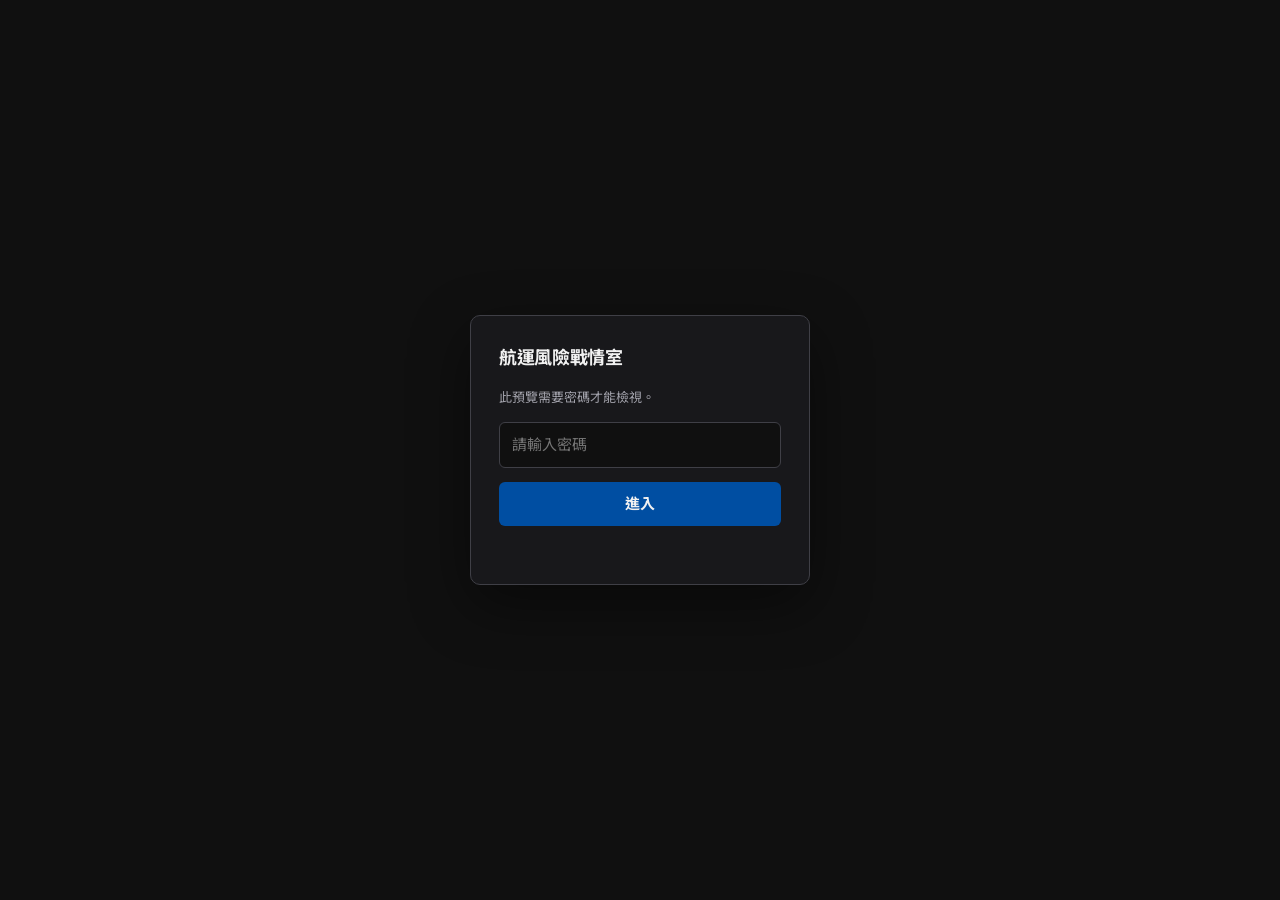
==== index.html @ dcba8f7a "Publish final decision report styling" ====
<!doctype html><html lang="zh-Hant"><head><meta charset="utf-8"><script src="gate.js?v=warroom-20261014"></script><meta name="viewport" content="width=device-width,initial-scale=1"><title>航運風險戰情室</title><link rel="stylesheet" href="style.css?v=ym-ui-20261013"><link rel="stylesheet" href="pages.css?v=ym-ui-20261013"><link rel="stylesheet" href="strategy.css?v=ym-ui-20261013"><link rel="stylesheet" href="assessment.css?v=ym-ui-20261013"><link rel="stylesheet" href="overview-map.css?v=ym-ui-20261013"><link rel="stylesheet" href="ui-theme.css?v=header-alert-20261014"><link rel="stylesheet" href="ai-assistant.css?v=layout-20261013"><link rel="stylesheet" href="intelligence-model.css?v=country-20261015"><link rel="stylesheet" href="risk-radar.css?v=pad-20261015"><link rel="stylesheet" href="route-hub.css?v=fit5-20261015"><link rel="stylesheet" href="globalview-embed.css?v=asof-20261015"><link rel="stylesheet" href="report-layout.css?v=20261016-2"><link rel="stylesheet" href="design-tokens.css?v=ic3-20261015"></head><body>
<header><a class="brand" href="index.html"><img src="assets/logo.png" alt="Yang Ming 陽明海運"></a><div class="product"><span>航運風險戰情室</span></div><nav class="primary-nav" aria-label="主選單"><a href="#overview" data-page="overview">全球態勢</a><a href="#intelligence" data-page="intelligence">風險情報</a><a href="#routes" data-page="routes">航線方案評估</a><a href="#reports" data-page="reports">決策報告</a></nav><div class="header-right"><button id="aiAssistantTrigger" class="ai-trigger" aria-haspopup="dialog" aria-controls="aiAssistant" aria-expanded="false"><svg viewBox="0 0 24 24" fill="none" stroke="currentColor" stroke-width="1.6" aria-hidden="true"><path d="m12 3 2.5 6.5L21 12l-6.5 2.5L12 21l-2.5-6.5L3 12l6.5-2.5Z"/></svg>AI 助手</button><div class="header-user"><button type="button" class="header-avatar" id="userMenuTrigger" aria-haspopup="menu" aria-expanded="false" aria-controls="userMenu" title="YM">YM</button><div id="userMenu" class="user-menu" role="menu" hidden><div class="user-menu-head"><strong>YM</strong><span>test@yangming.com</span></div><button type="button" role="menuitem" id="logoutBtn"><svg viewBox="0 0 24 24" fill="none" stroke="currentColor" stroke-width="1.8" stroke-linecap="round" stroke-linejoin="round" aria-hidden="true"><path d="M9 21H5a2 2 0 0 1-2-2V5a2 2 0 0 1 2-2h4"/><path d="m16 17 5-5-5-5"/><path d="M21 12H9"/></svg>登出</button></div></div></div></header><div id="topicNavSlot" hidden></div>
<main class="workspace"><div class="gv-embed"><iframe id="gvFrame" title="全球態勢" allow="fullscreen"></iframe></div><script>/* 全球態勢（GlobalView）：未登入時登入頁直接在嵌入畫面裡顯示（不換頁），登入後接著播開場（地球→地圖→版面展開）；其間蓋滿整頁、頁首先藏起來，收到 expand 才落下 */(function(){var f=document.getElementById('gvFrame'),auth=false;try{auth=sessionStorage.getItem('gv-auth')==='1'}catch(e){}var motionOff=matchMedia('(prefers-reduced-motion: reduce)').matches;if(!auth)document.body.classList.add('gv-intro');f.src='globalview/index.html?embed=1&v=20261015b'+(auth?'':'&login=1');addEventListener('message',function(e){if(e.origin!==location.origin||!e.data||e.data.type!=='gv-intro')return;if(e.data.stage==='start'&&!motionOff)document.body.classList.add('gv-intro');if(e.data.stage==='expand')document.body.classList.remove('gv-intro')});addEventListener('message',function(e){if(e.origin!==location.origin||!e.data||e.data.type!=='gv-nav')return;if(typeof navigatePage==='function')navigatePage(e.data.page)})})()</script><section class="map-column"><div class="map-top"><div><h1>全球航線</h1></div><div class="map-actions"><button id="labelsToggle" aria-pressed="true">國界地名</button><button id="networkToggle" aria-pressed="true">航線圖層</button><button id="reset">↻ 重設</button></div></div><div class="globe-wrap"><canvas id="globe" aria-label="全球航線地圖；拖曳平移、滾輪縮放，也可使用下方航線按鈕選取"></canvas><div class="earth-controls"><button id="north" aria-label="顯示完整地圖"><svg viewBox="0 0 24 24" aria-hidden="true" fill="none" stroke="currentColor" stroke-width="1.75" stroke-linecap="round" stroke-linejoin="round"><circle cx="12" cy="12" r="7"/><path d="M12 2v4m0 12v4M2 12h4m12 0h4"/></svg></button><button id="zoomIn" aria-label="放大地圖"><svg viewBox="0 0 24 24" aria-hidden="true" fill="none" stroke="currentColor" stroke-width="1.75" stroke-linecap="round" stroke-linejoin="round"><path d="M12 5v14M5 12h14"/></svg></button><button id="zoomOut" aria-label="縮小地圖"><svg viewBox="0 0 24 24" aria-hidden="true" fill="none" stroke="currentColor" stroke-width="1.75" stroke-linecap="round" stroke-linejoin="round"><path d="M5 12h14"/></svg></button></div><div class="earth-credit">Natural Earth<span></span></div><div class="map-legend"><span><i class="red-dot"></i>風險節點</span><span><i class="cyan-dot"></i>掛靠港</span><span class="route-key">━ 原航線　┄ 備援航線</span><span>船舶動態</span></div></div></section>
<aside class="right-column"><div class="panel-tabs"><span id="panelTitle">需關注事項</span><button id="panelCollapse" aria-label="展開或收合資訊面板">⌄</button></div><div class="panel-scroll"><section id="eventsPanel"><section class="overview-digest" aria-label="本期戰略摘要"><div class="overview-digest-head"><div><small>本期戰略摘要</small><strong>航道、成本與配置</strong></div><span id="overviewSummaryCount"></span></div><ul class="overview-summary-list"><li><a href="#safety"><strong>航道備援</strong><p>荷莫茲與紅海風險優先評估；比較替代掛靠、繞行與交付安排。</p></a></li><li><a href="#fuel"><strong>燃油成本</strong><p>油價需搭配 OVX 與裂解價差；備援方案一併比較航程與燃油支出。</p></a></li><li><a href="#intelligence"><strong>貨流與市場配置</strong><p>核對美線提前出貨訊號，並結合港口、內陸與國家評級安排運力。</p></a></li></ul><a href="#intelligence">查看情報總覽 </a></section><div class="feed-filters"><button class="active" data-filter="全部">全部</button><button data-filter="航道安全">航道</button><button data-filter="燃油成本">燃油</button><button data-filter="政策與關稅">政策</button><button data-filter="港口與內陸">港口</button><button data-filter="國家風險">國家</button></div><div id="eventList"></div></section><section id="routePanel" hidden><button id="backToIssues" class="back-button">← 返回關注事項</button><div class="issue-context"><span id="issueType">航道安全</span><h2 id="issueTitle">紅海航道通行受影響</h2><p id="issueImpact">需評估亞洲—北歐航線的備援配置。</p></div><div class="route-detail"><div class="detail-heading"><div><h2 id="routeTitle">亞洲 — 北歐 <span>經蘇伊士</span></h2></div><span id="routeBadge" class="badge red">高風險</span></div><div class="detail-metrics"><div><small>主要風險節點</small><strong id="routeNode">曼德海峽</strong></div><div><small>判讀狀態</small><strong id="routeRisk" class="coral">高</strong></div><div><small>可比較方案</small><strong id="routeAlt">繞行好望角</strong></div></div><p id="routeNote">航道風險升高，建議比較蘇伊士與好望角方案的航程及成本。</p></div><section class="route-chart chart-card"><div class="chart-heading"><h2 id="trendTitle">航道通行趨勢</h2></div><div id="trendData"><div class="chart-value"><strong id="trendValue">72</strong><span>指數 · 期初＝100</span><small id="trendDelta"></small></div><div id="trafficChart"></div></div><p id="trendUnavailable" hidden>綜合事件與航線資訊。</p><p class="chart-footnote" id="chartExplanation">指數，基準期＝100。</p></section><section class="evidence-summary"><h3>判讀依據</h3><p id="evidenceText"></p></section><div class="route-action"><h3>下一步</h3><button id="compare">比較備援方案 <span>→</span></button><button id="reportSelected" class="secondary-action">建立此航線報告 ↗</button></div></section></div></aside>
<section class="monitor"><div class="monitor-top"><h2>關注航線</h2><span>選擇航線查看風險</span></div><div class="route-strip"><div id="routeCards"></div></div></section><footer><button id="replayToggle" aria-expanded="false" aria-controls="replayControls">◷ 情境回放</button><div id="replayControls" hidden><button id="play" class="play">▶</button><div class="time-title"><strong>情境回放</strong><span id="dateBottom">2026.10.08</span></div><div class="timeline"><input id="time" aria-label="情境時間" type="range" min="0" max="4" value="4"><div><span>06 月</span><span>07 月</span><span>08 月</span><span>09 月</span><span>現在</span></div></div><button id="now">回到現在 ↗</button><p></p></div><span class="replay-hint">回顧風險變化</span></footer></main><section id="pageContent" class="page-content" hidden aria-label="主要頁面"></section><dialog id="comparison"><button class="close" aria-label="關閉">×</button><span class="eyebrow">情境比較</span><h2>航線方案比較</h2><p></p><div id="comparisonContent"></div><button class="outline" id="report2">↗ 建立報告連結</button></dialog><div id="toast" role="status"></div><script src="assets/countries.js?v=ym-ui-20261013"></script><script src="map-motion.js?v=ym-motion-20261013"></script><script src="app.js?v=header-alert-20261014"></script><script src="pages.js?v=warroom-20261014"></script><script src="strategy.js?v=spark2-20261015"></script><script src="risk-shared.js?v=views-20261015"></script><script src="risk-registry.js?v=shared-20261015"></script><script src="intelligence-model.js?v=nokey-20261015"></script><script src="safety-evidence.js?v=country-20261015"></script><script src="assessment.js?v=ym-blue-20261013"></script><script src="route-network.js?v=fit-20261015"></script><script src="route-compare.js?v=nocrumb-20261015"></script><script src="route-hub.js?v=views-20261015"></script><script src="report-codec.js?v=ym-ui-20261013"></script><script src="report-links.js?v=ym-links-20261013"></script><script src="ai-assistant.js?v=motion-20261013"></script><script src="risk-radar.js?v=asof-20261015"></script><script src="shell-layout.js?v=maritime-20261014"></script><script src="report-fonts.js?v=20261015"></script><script src="report-layout.js?v=20261019-2"></script><script src="chart-hover.js?v=hover-20261014"></script><script src="user-menu.js?v=logout-20261014"></script><script src="design-apply.js?v=ds2-20261015"></script><script src="topic-icons.js?v=sigcat-20261015"></script><script src="radar-focus.js?v=unrot-20261015"></script><script src="signals.js?v=kind-20261015"></script><script src="topic-signals.js?v=feed2-20261015"></script><link rel="stylesheet" href="report-local.css?v=20261019-2"><script src="report-local.js?v=20261019-2"></script></body></html>
---- style.css ----
500;600;700;800&display=swap');
:root{--bg:#101012;--panel:#101012;--line:#27272a;--text:#e4eef3;--muted:#a1a1aa;--cyan:#d4d4d8;--red:#ff7776;--amber:#e5b575}*{box-sizing:border-box}body{margin:0;background:radial-gradient(ellipse at 48% 36%,#18181b77,transparent 48%),var(--bg);color:var(--text);font-family:'Noto Sans TC',sans-serif;font-size:13px}button,a,input{-webkit-tap-highlight-color:transparent}button{font:inherit;cursor:pointer;color:inherit;border:0;background:none}button:focus-visible,a:focus-visible,input:focus-visible{outline:2px solid var(--cyan);outline-offset:4px}header{height:88px;border-bottom:1px solid var(--line);display:flex;align-items:center;gap:24px;padding:0 34px}.brand img{width:157px;display:block}.brand-divider{height:30px;width:1px;background:#3f3f46}.product{font-size:16px;font-weight:600;letter-spacing:1px}.product small{display:block;color:var(--muted-foreground);font-size:8px;letter-spacing:2.6px;margin-top:5px}header nav{display:flex;height:100%;margin-left:35px;gap:25px}header nav button{position:relative;color:var(--muted-foreground);font-size:13px;padding:0 8px}header nav button.active{color:#f1f7ff}header nav button.active:after{content:'';position:absolute;bottom:0;left:7px;right:7px;height:2px;background:var(--cyan)}header nav span{font-size:10px;color:#a1a1aa;margin-left:5px}.header-right{margin-left:auto;display:flex;align-items:center;gap:20px}.demo{font-size:10px;letter-spacing:1px;color:#d4d4d8}.outline{border:1px solid #71717a;border-radius:5px;padding:10px 15px;background:#18181b}.avatar{border:1px solid #3f3f46;border-radius:50%;padding:10px;font-size:10px;color:var(--cyan)}main{max-width:1920px;margin:auto;padding:29px 34px 0}.page-heading{display:flex;justify-content:space-between;align-items:center;margin-bottom:26px}.eyebrow{font-size:9px;letter-spacing:2px;color:var(--cyan)}.eyebrow span{letter-spacing:1px;color:#a1a1aa;margin-left:10px}h1{font-size:29px;letter-spacing:2px;font-weight:500;margin:10px 0 8px}.title-dot{color:var(--cyan);padding-left:5px}.page-heading p{color:var(--muted-foreground);margin:0;font-size:12px;letter-spacing:1px}.asof{font-size:10px;color:var(--muted-foreground);letter-spacing:1px}.asof strong{font-size:13px;color:#e4e4e7;margin-left:15px;font-weight:500}.asof small{display:block;text-align:right;margin-top:8px;color:#a1a1aa}.live-dot{display:inline-block;width:5px;height:5px;background:var(--cyan);box-shadow:0 0 9px #d4d4d877;border-radius:50%;margin-right:7px}.dashboard{display:grid;grid-template-columns:244px minmax(440px,1fr) 286px;gap:28px}.section-label{display:flex;justify-content:space-between;font-size:11px;color:#e4e4e7;letter-spacing:1px}.section-label>span{font-size:8px;color:#a1a1aa;letter-spacing:1px}.risk-summary{border-bottom:1px solid var(--line);padding:5px 0 22px}.risk-head{display:flex;justify-content:space-between;align-items:center;margin-top:20px}.risk-head strong{font-size:27px;letter-spacing:2px;color:#ecc19b;font-weight:500}.risk-symbol{color:#e7b47e;font-size:28px}.risk-summary p{font-size:11px;color:var(--muted-foreground);margin:7px 0 18px}.risk-meter{display:flex;gap:4px}.risk-meter i{height:13px;flex:1;background:#a1a1aa;opacity:.8}.risk-meter i:nth-child(n+8){background:#e5b575}.risk-meter i:nth-child(n+16){background:#ec7c75}.risk-meter i:nth-child(n+18){opacity:.17}.meter-label{display:flex;justify-content:space-between;font-size:9px;color:#a1a1aa;margin-top:6px}.summary-stats{display:flex;margin-top:21px;gap:33px}.summary-stats strong{font-size:29px;font-weight:500;letter-spacing:1px}.summary-stats strong span{font-size:12px;color:#a1a1aa;margin-left:4px}.summary-stats small{display:block;color:var(--muted-foreground);font-size:10px;margin-top:4px}.signals{margin-top:24px}.signal{display:block;width:100%;text-align:left;position:relative;border-bottom:1px solid var(--line);padding:17px 0}.signal>div{display:flex;align-items:center;font-size:12px}.signal-icon{font-size:17px;margin-right:9px}.badge{display:inline-block;font-size:10px;padding:4px 9px;border-radius:3px;white-space:nowrap}.signal .badge{margin-left:auto}.red{color:var(--red)}.amber{color:var(--amber)}.cyan{color:var(--cyan)}.badge.red{background:#ff777615}.badge.amber{background:#e5b57515}.badge.cyan{background:#d4d4d812}.signal strong{display:block;font-size:30px;letter-spacing:1px;font-weight:500;margin:7px 0}.signal strong small{font-size:14px;color:#a1a1aa;margin-left:3px}.signal p{font-size:10px;color:var(--muted-foreground);margin:4px 0}.signal svg{position:absolute;right:0;top:59px;width:87px;height:29px;fill:none;stroke:var(--red);stroke-width:1.5}.signal svg.amber-line{stroke:var(--amber)}.signal.compact p{margin:11px 0 0 26px}.signal.compact p span{float:right}.signal:hover{background:#d4d4d805}.map-column{position:relative;min-width:0}.map-top{display:flex;align-items:center;justify-content:space-between;font-size:11px;position:relative;z-index:2;padding:4px 0}.map-top small{color:#a1a1aa;font-size:8px;letter-spacing:1.5px;margin-left:9px}.map-top button{font-size:10px;color:#d4d4d8}.globe-wrap{height:440px;position:relative;margin:0 -22px}canvas{width:100%;height:100%;display:block;cursor:grab;touch-action:none}canvas:active{cursor:grabbing}.map-caption{position:absolute;top:25px;left:25px;pointer-events:none}.map-caption span{display:block;font-size:8px;letter-spacing:2px;color:#a1a1aa}.map-caption small{display:block;margin-top:7px;font-size:9px;color:#a1a1aa}.globe-coordinate{position:absolute;right:22px;top:40%;font-size:9px;line-height:1.8;color:#71717a}.map-legend{position:absolute;bottom:10px;left:0;right:0;display:flex;justify-content:center;gap:20px;font-size:9px;color:#d4d4d8}.map-legend i{display:inline-block;width:5px;height:5px;border-radius:50%;margin-right:6px}.red-dot{background:var(--red)}.cyan-dot{background:var(--cyan)}.route-key{color:#a1a1aa}.route-detail{position:relative;border:1px solid #3f3f46;background:linear-gradient(120deg,#18181bdd,#18181bdd);border-radius:7px;padding:19px 22px;margin-top:9px}.detail-heading{display:flex;justify-content:space-between;align-items:center}.detail-heading h2{margin:7px 0 0;font-size:19px;font-weight:500;letter-spacing:1px}.detail-heading h2 span{font-size:11px;color:#d4d4d8;font-weight:400;margin-left:8px}.detail-metrics{display:grid;grid-template-columns:1fr .8fr 1.2fr;margin-top:19px}.detail-metrics>div+div{border-left:1px solid #3f3f46;padding-left:18px}.detail-metrics small{display:block;font-size:10px;color:var(--muted-foreground);margin-bottom:7px}.detail-metrics strong{font-size:13px;font-weight:500}.detail-metrics strong span{color:var(--cyan)}.coral{color:var(--red)}.route-detail p{font-size:10px;color:var(--muted-foreground);margin:17px 0 13px;line-height:1.8}.route-detail>button{font-size:11px;width:100%;text-align:left;border-top:1px solid #3f3f46;padding:12px 0 0;color:var(--cyan)}.route-detail>button span{float:right}.right-column{border-left:1px solid var(--line);padding:5px 0 0 23px}.feed-heading{display:flex;align-items:center;justify-content:space-between;margin-top:16px}.feed-heading h2{font-size:18px;letter-spacing:1px;font-weight:500;margin:0}.feed-heading>span{font-size:9px;color:var(--muted-foreground)}.feed-filters{display:flex;gap:8px;margin:17px 0 0}.feed-filters button{font-size:10px;color:#a1a1aa;padding:5px 10px;border-radius:3px}.feed-filters .active{background:#27272a;color:var(--cyan)}.event{padding:17px 0;border-bottom:1px solid var(--line);cursor:pointer}.event-meta{font-size:9px;color:#a1a1aa;display:flex;gap:9px;align-items:center}.event-meta i{height:5px;width:5px;border-radius:50%;background:var(--red)}.event-meta time{margin-left:auto;font-size:9px;color:#a1a1aa}.event h3{font-size:12px;font-weight:500;line-height:1.9;margin:8px 0;color:#e4e4e7}.event p{color:#a1a1aa;font-size:10px;line-height:1.7;margin:0}.event:hover h3{color:var(--cyan)}.insight{margin-top:21px;background:linear-gradient(135deg,#27272a77,#18181b33);border-left:2px solid #a1a1aa;padding:16px}.insight>div{color:var(--cyan);font-size:8px;letter-spacing:1px}.insight>div span{color:#a1a1aa;margin-left:8px;letter-spacing:0}.insight h3{font-size:17px;font-weight:400;line-height:1.8;margin:12px 0}.insight p{font-size:10px;line-height:1.9;color:#d4d4d8}.insight>span{font-size:9px;color:#71717a}.route-strip{display:flex;margin-top:26px;border:1px solid var(--line);border-radius:5px;background:#101012;min-height:94px;padding:17px 0}.strip-title{width:145px;flex-shrink:0;padding:7px 20px}.strip-title .eyebrow{font-size:7px;letter-spacing:1px}.strip-title h3{margin:7px 0;font-size:13px;font-weight:500}#routeCards{display:grid;grid-template-columns:repeat(6,1fr);flex:1}.route-card{border-left:1px solid var(--line);text-align:left;padding:6px 15px;transition:background .2s}.route-card h4{font-size:11px;margin:0 0 7px;font-weight:500}.route-card small{font-size:9px;color:var(--muted-foreground);display:block;margin-bottom:7px}.route-card .status{font-size:9px}.route-card.active{background:#27272a77;box-shadow:inset 0 -2px var(--cyan)}footer{display:flex;align-items:center;gap:18px;padding:25px 0 22px}.play{width:32px;height:32px;border:1px solid #3f3f46;border-radius:50%;color:var(--cyan);font-size:11px}.time-title strong{font-size:11px;font-weight:500;display:block}.time-title span{font-size:9px;color:var(--muted-foreground);display:block;margin-top:4px}.timeline{flex:1;padding:0 18px}.timeline input{width:100%;height:3px;accent-color:var(--cyan);cursor:pointer}.timeline>div{display:flex;justify-content:space-between;color:#a1a1aa;font-size:8px;margin-top:7px}#now{font-size:10px;color:#d4d4d8}footer p{font-size:8px;line-height:1.8;color:#71717a;border-left:1px solid var(--line);padding-left:20px;margin:0}dialog{color:var(--text);background:#18181b;border:1px solid #71717a;border-radius:12px;padding:36px;max-width:800px;width:90%;box-shadow:0 30px 100px #000a}dialog::backdrop{background:#09090bc9;backdrop-filter:blur(8px)}dialog h2{font-weight:500}dialog p{color:var(--muted-foreground);font-size:12px}.close{position:absolute;right:15px;top:10px;font-size:25px;color:#d4d4d8}.comparison-grid{display:grid;grid-template-columns:1fr 1fr;gap:18px;margin:25px 0}.comparison-grid article{border:1px solid #3f3f46;border-radius:6px;padding:22px}.comparison-grid h3{font-weight:500;font-size:17px}.comparison-grid dl{display:grid;grid-template-columns:1fr 1fr;gap:16px;font-size:12px}.comparison-grid dt{color:var(--muted-foreground)}.comparison-grid dd{margin:0;text-align:right}#toast{position:fixed;bottom:28px;left:50%;transform:translateX(-50%);background:#27272a;color:#fafafa;border:1px solid #71717a;border-radius:6px;padding:12px 25px;font-size:12px;opacity:0;pointer-events:none;transition:opacity .3s}#toast.show{opacity:1}@media(min-width:1600px){.dashboard{grid-template-columns:280px minmax(550px,1fr) 315px;gap:35px}.globe-wrap{height:510px}.signal{padding:21px 0}.signal svg{top:63px}.event{padding:22px 0}.route-detail{margin-top:0}main{padding-top:35px}}@media(max-width:1200px){header{gap:15px;padding:0 22px}header nav{margin-left:10px;gap:8px}.demo{display:none}main{padding:24px 22px 0}.dashboard{grid-template-columns:210px minmax(350px,1fr);gap:22px}.right-column{grid-column:1/-1;border-left:0;border-top:1px solid var(--line);padding:22px 0;display:block}#eventList{display:grid;grid-template-columns:repeat(4,1fr);gap:20px}.insight{display:none}.route-strip{overflow-x:auto}#routeCards{min-width:850px}.globe-wrap{height:420px}footer p{display:none}}@media(max-width:760px){header{height:auto;min-height:78px;flex-wrap:wrap;padding:18px;gap:13px}.brand img{width:120px}.product{font-size:12px}.product small{font-size:6px}.header-right{gap:0}.avatar{display:none}.outline{font-size:10px;padding:8px}header nav{order:4;width:100%;height:34px;margin:0;justify-content:space-around}.page-heading{align-items:flex-start}h1{font-size:22px}.eyebrow{font-size:7px}.eyebrow span{display:none}.asof{display:none}.dashboard{display:flex;flex-direction:column;gap:20px}.map-column{order:0}.left-column{order:1;display:grid;grid-template-columns:1fr 1fr;gap:22px}.signals{margin:0}.signal{padding:12px 0}.signal strong{font-size:23px}.signal svg{width:50px;top:50px}.risk-head strong{font-size:22px}.summary-stats{gap:20px}.right-column{order:2}.globe-wrap{height:390px;margin:0 -18px}.map-top small{display:none}.route-detail{padding:17px}.detail-metrics{gap:7px}.detail-metrics>div+div{padding-left:10px}.detail-metrics strong{font-size:11px}.route-strip{margin-top:0}.strip-title{width:105px;padding:7px 12px}#eventList{grid-template-columns:1fr 1fr;gap:15px}.map-caption{top:10px}.comparison-grid{grid-template-columns:1fr}.time-title{min-width:65px}footer{gap:8px}.timeline{padding:0 5px}#now{font-size:9px}dialog{padding:25px}.header-right{margin-left:auto}.product small{letter-spacing:1px}}@media(prefers-reduced-motion:reduce){*{scroll-behavior:auto!important;transition:none!important}}

/* Simplified hierarchy */
.page-heading h1{margin:0;font-size:26px}.feed-heading{margin-top:0}.detail-heading h2{margin-top:0}.strip-title{display:flex;align-items:center}.insight h3{margin-bottom:0}.map-caption small{margin-top:0}

/* Full-height map workspace */
html,body{height:100%;overflow:hidden}body{height:100vh;height:100dvh;background:#101012}header{height:64px;padding:0 24px;gap:20px;background:#101012}header .brand img{width:140px}.product{font-size:13px;letter-spacing:1px}header .asof{margin-left:24px;display:block;font-size:10px}.header-right{gap:18px}.brand-divider{height:22px}.rail{position:absolute;top:64px;bottom:0;left:0;width:64px;height:auto;margin:0;display:flex;flex-direction:column;gap:10px;padding:19px 8px;background:#101012;border-right:1px solid #27272a}.rail button{height:57px;flex-shrink:0;padding:7px 0;border-radius:7px;font-size:9px;color:#a1a1aa;letter-spacing:1px}.rail button b{display:block;font-size:23px;font-weight:400;line-height:27px}.rail button.active{background:#27272a;color:#e4e4e7}.rail button.active:after{display:none}.rail-bottom{margin-top:auto;text-align:center;border:1px solid #3f3f46;border-radius:50%;padding:9px 0;margin-left:6px;margin-right:6px;color:#a1a1aa;font-size:9px}.workspace{position:absolute;left:64px;right:0;top:64px;bottom:0;max-width:none;margin:0;padding:0;display:grid;grid-template-columns:minmax(0,1fr) 310px;grid-template-rows:minmax(0,1fr) 182px 59px;gap:0;min-height:0}.map-column{grid-column:1;grid-row:1;position:relative;min-height:0;overflow:hidden;background:radial-gradient(ellipse at 47% 45%,#27272a90,#10101288 58%,#101012 90%)}.map-top{position:absolute;top:23px;left:26px;right:23px;padding:0;z-index:2;align-items:flex-start}.map-top h1{font-size:19px;font-weight:500;letter-spacing:1px;margin:0 0 7px}.map-subtitle{font-size:10px;color:#d4d4d8}.map-actions{display:flex;gap:7px}.map-actions button{background:#18181bc9;border:1px solid #3f3f46;padding:8px 11px;border-radius:5px;color:#e4e4e7;font-size:10px}.map-actions button[aria-pressed=false]{color:#a1a1aa}.globe-wrap{position:absolute;inset:0;height:auto;margin:0}.map-caption{top:auto;bottom:19px;left:25px}.map-legend{bottom:20px;left:auto;right:23px;font-size:9px;gap:15px}.map-status{position:absolute;left:26px;top:95px;background:#18181bb8;border:1px solid #3f3f46;border-radius:5px;padding:10px 12px;display:flex;align-items:center;gap:10px;backdrop-filter:blur(12px);font-size:10px;color:#ddbaa1;pointer-events:none}.map-status strong{font-size:13px;font-weight:500;color:#e4e4e7}.map-status strong span{font-size:10px;color:#a1a1aa}.map-status small{font-size:9px;color:#a1a1aa}.status-pulse{width:5px;height:5px;border-radius:50%;background:#e5a07b;box-shadow:0 0 12px #e5a07b88}.status-divider{height:13px;width:1px;background:#3f3f46;margin:0 1px}.right-column{grid-column:2;grid-row:1/4;padding:0;border-left:1px solid #27272a;background:#18181b;min-height:0;overflow:hidden;display:flex;flex-direction:column}.panel-tabs{display:flex;gap:19px;padding:0 20px;height:57px;flex-shrink:0;border-bottom:1px solid #27272a;align-items:stretch}.panel-tabs button{font-size:12px;position:relative;color:#a1a1aa;padding:0}.panel-tabs button.active{color:#e4e4e7}.panel-tabs button.active:after{content:'';position:absolute;bottom:0;height:2px;background:#d4d4d8;left:0;right:0}#panelCollapse{display:none;margin-left:auto}.panel-scroll{overflow:auto;min-height:0;padding:23px 20px;scrollbar-width:thin;scrollbar-color:#3f3f46 transparent}.feed-heading h2{font-size:14px}.feed-heading{margin:0}.feed-filters{margin:17px 0 5px;gap:4px}.feed-filters button{padding:5px 9px}.event{padding:20px 0}.event h3{font-size:12px;line-height:1.9}.event p{font-size:10px}.insight{display:block;background:#27272a3d;border-left:2px solid #a1a1aa;margin-top:25px;padding:15px}.insight h3{font-size:15px}.insight>div{font-size:10px;color:#d4d4d8}.route-detail{margin:0;padding:0;border:0;border-radius:0;background:none}.detail-heading{display:block}.detail-heading h2{font-size:20px;line-height:1.8}.detail-heading h2 span{display:block;margin:0;font-size:12px}.detail-heading .badge{margin-top:13px}.detail-metrics{display:block;margin-top:22px}.detail-metrics>div,.detail-metrics>div+div{border:0;border-bottom:1px solid #27272a;padding:16px 0;display:flex;align-items:center;justify-content:space-between}.detail-metrics small{margin:0}.detail-metrics strong{font-size:12px}.route-detail p{font-size:12px;margin:22px 0;line-height:1.9}.route-detail>button{background:#27272a;color:#e4e4e7;border:1px solid #3f3f46;padding:13px;border-radius:5px}.route-evidence{margin-top:32px;border-top:1px solid #27272a;padding-top:20px}.route-evidence p{color:#a1a1aa;font-size:11px;line-height:1.9}.monitor{grid-column:1;grid-row:2;background:#18181b;border-top:1px solid #27272a;min-width:0;padding:13px 23px 0;overflow:hidden}.monitor-top{display:flex;align-items:center;gap:13px;height:21px}.monitor-top h2{font-size:11px;font-weight:500;margin:0;color:#e4e4e7}.monitor-top>span{font-size:9px;color:#a1a1aa}.route-strip{margin:8px 0 0;border:0;background:none;border-radius:0;padding:0;min-height:0;overflow:auto;scrollbar-width:thin}.route-strip #routeCards{display:grid;grid-template-columns:repeat(6,minmax(95px,1fr));width:100%;min-width:0;gap:6px}.route-card{border:1px solid #27272a;border-radius:5px;padding:8px 10px;position:relative}.route-card h4{font-size:10px;margin:0 0 4px}.route-card small{font-size:8px;margin:0}.route-card .status{position:absolute;right:7px;bottom:8px;font-size:0}.route-card .status:before{content:'●';font-size:7px}.route-card.active{background:#27272a;box-shadow:none;border-color:#a1a1aa}.monitor-metrics{display:grid;grid-template-columns:repeat(3,1fr);margin-top:13px;border-top:1px solid #27272a;padding-top:12px;gap:15px}.monitor-metrics>div{display:flex;align-items:center;gap:10px}.monitor-metrics>div+div{border-left:1px solid #27272a;padding-left:17px}.monitor-metrics>div>span{font-size:10px;color:#a1a1aa}.monitor-metrics strong{font-weight:500;font-size:16px}.monitor-metrics small{font-size:8px;color:#a1a1aa}.monitor-metrics strong small{color:inherit}footer{grid-column:1;grid-row:3;padding:9px 23px;gap:14px;border-top:1px solid #27272a;background:#18181b;min-width:0}footer .play{width:25px;height:25px;flex-shrink:0;font-size:9px}.time-title strong{font-size:9px}.time-title span{font-size:8px}.timeline{padding:0 7px}.timeline>div{font-size:7px;margin-top:3px}footer p{display:none}#now{font-size:9px}dialog{max-height:90dvh;overflow:auto}[hidden]{display:none!important}
@media(min-width:1600px){.workspace{grid-template-columns:minmax(0,1fr) 350px;grid-template-rows:minmax(0,1fr) 190px 62px}.panel-scroll{padding:26px}.monitor{padding:16px 26px 0}.route-card{padding:11px}.event{padding:23px 0}.route-card h4{font-size:11px}}
@media(max-height:740px) and (min-width:761px){.workspace{grid-template-rows:minmax(0,1fr) 153px 52px}.monitor{padding-top:8px}.monitor-metrics{margin-top:9px;padding-top:8px}.route-card{padding:6px 9px}.map-top{top:17px}.map-status{top:79px}.map-caption{bottom:12px}.map-legend{bottom:12px}}
@media(max-width:1100px) and (min-width:761px){.workspace{grid-template-columns:minmax(0,1fr) 270px}.monitor-metrics>div>small{display:none}.map-legend{display:none}.panel-scroll{padding:18px}.route-strip #routeCards{min-width:620px}}
@media(max-width:760px){header{height:58px;min-height:0;padding:0 14px;flex-wrap:nowrap;gap:12px}.brand img{width:107px!important}.brand-divider,.product,header .asof{display:none}.header-right{gap:10px}.demo{display:inline;font-size:8px}.rail{top:58px;width:49px;padding:13px 5px;gap:6px}.rail button{font-size:8px;height:52px}.rail button b{font-size:21px}.rail-bottom{margin-left:2px;margin-right:2px}.workspace{left:49px;top:58px;grid-template-columns:1fr;grid-template-rows:minmax(0,1fr) 129px 51px}.map-column{order:0}.map-top{top:17px;left:17px;right:13px}.map-top h1{font-size:16px}.map-subtitle{display:none}.map-actions button{padding:6px 8px;font-size:9px}.map-actions{gap:4px}.map-status{left:17px;top:59px;padding:7px 9px;gap:6px}.map-caption{left:17px;bottom:49px}.map-caption small{font-size:8px}.map-legend{display:none}.globe-wrap{height:auto;margin:0}.monitor{padding:9px 12px 0;grid-row:2}.monitor-top{height:17px}.monitor-top>span{display:none}.route-strip{margin-top:6px}.route-strip #routeCards{min-width:610px;gap:5px}.route-card{padding:6px 8px}.monitor-metrics{margin-top:8px;padding-top:7px;gap:6px}.monitor-metrics>div{gap:5px}.monitor-metrics>div+div{padding-left:7px}.monitor-metrics>div>small{display:none}.monitor-metrics>div>span{font-size:8px}.monitor-metrics strong{font-size:11px}footer{padding:7px 12px;gap:7px}.time-title strong{font-size:8px}.time-title span{font-size:7px}.right-column{position:absolute;z-index:5;bottom:180px;left:0;right:0;max-height:60%;height:42px;border-top:1px solid #3f3f46;border-left:0;border-radius:10px 10px 0 0;grid-column:auto;grid-row:auto;transition:height .2s;background:#18181bf5;backdrop-filter:blur(12px)}.right-column.expanded{height:60%}.panel-tabs{height:42px;padding:0 17px;gap:23px}.panel-tabs button{font-size:11px}#panelCollapse{display:block}.panel-scroll{padding:17px}.right-column:not(.expanded) .panel-scroll{display:none}#eventList{display:block}.feed-heading h2{font-size:14px}.route-detail{padding:0}.detail-metrics{display:block}.comparison-grid{grid-template-columns:1fr}dialog{padding:23px}.map-column canvas{height:100%}}
/* Keep the intelligence feed vertical in the narrow workspace panel. */
#eventList{display:block}.workspace .right-column{border-top:0}@media(max-width:760px){.workspace .right-column{border-top:1px solid #3f3f46}}

/* Satellite-style earth controls */
.earth-controls{position:absolute;right:19px;bottom:54px;display:flex;flex-direction:column;border:1px solid #71717a;border-radius:7px;overflow:hidden;background:#18181bd9}.earth-controls button{width:34px;height:34px;font-size:18px}.earth-controls button+button{border-top:1px solid #3f3f46}.earth-controls #north{font-size:11px}.earth-controls button:hover{background:#3f3f46}.earth-credit{position:absolute;bottom:16px;left:24px;font-size:8px;color:#d4d4d8}.earth-credit span{margin-left:10px}.map-caption{bottom:35px}.map-column{background:radial-gradient(ellipse at center,#18181b,#09090b 80%)}.map-top{pointer-events:none}.map-actions{pointer-events:auto}.map-top h1,.map-subtitle{text-shadow:0 2px 6px #000}.map-legend{background:#101012a8;padding:5px 8px;border-radius:3px}.map-actions{flex-wrap:wrap;justify-content:flex-end}@media(max-width:760px){.earth-controls{right:12px;bottom:80px}.earth-credit{bottom:47px;left:17px;font-size:7px}.earth-credit span{display:none}.map-caption{bottom:63px}.map-actions{max-width:185px}.map-actions button{font-size:8px;padding:5px 7px}}

.header-avatar{display:flex;align-items:center;justify-content:center;flex-shrink:0;width:32px;height:32px;border-radius:50%;background:#27272a;border:1px solid #a1a1aa;color:#e4e4e7;font-size:10px;font-weight:600;letter-spacing:.5px}@media(max-width:760px){.header-avatar{width:28px;height:28px;font-size:9px}}

/* Unified header and navigation icons */
header .product{display:flex;align-items:center;gap:15px;white-space:nowrap}header .product .asof{margin:0;display:inline-flex;align-items:center}header .product .asof strong{margin:0;font-size:12px;font-weight:400;color:#d4d4d8;letter-spacing:.5px}.rail button{display:flex;flex-direction:column;align-items:center;justify-content:center;gap:5px}.rail .rail-icon{display:block;width:22px;height:22px;flex:0 0 22px}@media(max-width:760px){header .product{display:flex;font-size:10px;gap:5px;flex-direction:column;align-items:flex-start;letter-spacing:0}header .product .asof strong{font-size:9px}.rail .rail-icon{width:22px;height:22px}header{gap:10px}}

/* Map workspace spans the full width without a navigation rail. */
.workspace{left:0}

/* Deep blue operations dashboard */
:root{--bg:#09090b;--panel:#101012;--line:#27272a;--cyan:#d4d4d8;--muted:#a1a1aa}body{background:#09090b}header{background:#101012;border-color:#27272a;height:64px}.workspace{background:#09090b;gap:8px;padding:8px;grid-template-columns:minmax(0,1fr) 322px;grid-template-rows:minmax(0,1fr) 182px 52px}.map-column{border:1px solid #3f3f46;border-radius:4px;background:radial-gradient(ellipse at center,#18181b,#09090b 85%)}.map-column:after{content:'';position:absolute;inset:0;pointer-events:none;box-shadow:inset 0 0 65px #09090b66;border-radius:4px}.map-top{z-index:3}.map-status{background:#101012d9;border-color:#3f3f46;color:#d5ca91;z-index:2}.map-actions button{background:#101012e3;border-color:#3f3f46;color:#e4e4e7}.map-actions button[aria-pressed=true]{box-shadow:inset 0 -1px #d4d4d8}.right-column{background:#101012;border:0;border-radius:4px}.panel-tabs{border-color:#27272a;background:#101012;height:45px;padding:0 17px}.panel-tabs button.active{color:#d4d4d8}.panel-tabs button.active:after{background:#d4d4d8}.panel-scroll{padding:10px;scrollbar-color:#3f3f46 transparent}.analytics{display:grid;gap:8px}.chart-card{background:linear-gradient(130deg,#18181b,#101012);border:1px solid #27272a;border-radius:3px;padding:12px 14px}.chart-heading{display:flex;justify-content:space-between;align-items:center;gap:8px}.chart-heading h2{font-size:11px;font-weight:500;margin:0;letter-spacing:.4px;color:#e4e4e7}.chart-heading>span{font-size:8px;color:#a1a1aa;white-space:nowrap}.risk-distribution{display:flex;align-items:center;gap:23px;margin-top:10px}#riskDonut{width:97px;height:97px;flex-shrink:0}#riskDonut svg{width:100%;height:100%}#riskLegend{flex:1}#riskLegend>div{display:flex;align-items:center;gap:9px;margin:8px 0;font-size:10px;color:#d4d4d8}#riskLegend i{width:5px;height:5px;border-radius:50%}#riskLegend strong{margin-left:auto;font-size:12px;font-weight:500;color:#e4e4e7}#riskLegend small{font-size:8px;color:#71717a}.chart-value{display:flex;gap:8px;align-items:baseline;margin:7px 0 0}.chart-value>strong{font-size:27px;color:#d4d4d8;font-weight:500;letter-spacing:.5px}.chart-value strong small{font-size:12px;margin-left:2px}.chart-value>span{font-size:8px;color:#a1a1aa}.chart-value>small{margin-left:auto;font-size:8px}#trafficChart svg,#fuelChart svg{display:block;width:100%;height:77px;margin-top:3px}.chart-footnote{font-size:8px;color:#71717a;text-align:right;padding:0 2px 3px}#eventsPanel,#routePanel{margin-top:12px;padding:13px;background:#101012;border:1px solid #27272a;border-radius:3px}.feed-heading h2{font-size:12px}.feed-heading>span{font-size:8px}.feed-filters{margin-top:10px}.feed-filters .active{background:#27272a;color:#d4d4d8}.event{padding:13px 0;border-color:#27272a}.event h3{font-size:11px}.event-meta{color:#a1a1aa}.event p{font-size:9px;color:#a1a1aa}.event-meta time{color:#71717a}.monitor{background:#101012;border:1px solid #27272a;border-radius:3px;padding-top:12px}.monitor-top h2{color:#e4e4e7}.route-card{border-color:#27272a;background:#101012}.route-card.active{background:#27272a;border-color:#a1a1aa;box-shadow:inset 0 -2px #d4d4d8}.monitor-metrics{border-color:#27272a}.monitor-metrics>div+div{border-color:#27272a}footer{background:#101012;border:1px solid #27272a;border-radius:3px;padding:6px 20px}.play{border-color:#71717a!important;background:#27272a;color:#d4d4d8}.outline{border-color:#71717a;background:#18181b;color:#e4e4e7}.header-avatar{background:#3f3f46;border-color:#a1a1aa}.earth-controls{background:#101012de;border-color:#3f3f46}.earth-controls button+button{border-color:#3f3f46}.earth-credit{color:#a1a1aa}.detail-metrics>div,.detail-metrics>div+div{border-color:#3f3f46}.route-detail>button{background:#3f3f46;border-color:#71717a}.route-evidence{border-color:#27272a}.map-legend{background:#101012b8}dialog{background:#101012;border-color:#71717a}.comparison-grid article{border-color:#3f3f46}
@media(min-width:1600px){.workspace{grid-template-columns:minmax(0,1fr) 350px;grid-template-rows:minmax(0,1fr) 190px 55px}.chart-card{padding:15px 17px}#trafficChart svg,#fuelChart svg{height:87px}}
@media(max-height:740px) and (min-width:761px){.workspace{grid-template-rows:minmax(0,1fr) 153px 48px}.chart-card{padding:9px 12px}#trafficChart svg,#fuelChart svg{height:63px}.risk-distribution{margin-top:5px}#riskDonut{width:78px;height:78px}.chart-value>strong{font-size:23px}}
@media(max-width:1100px) and (min-width:761px){.workspace{grid-template-columns:minmax(0,1fr) 285px}.chart-card{padding:10px}.risk-distribution{gap:17px}}
@media(max-width:760px){.workspace{padding:5px;gap:5px;grid-template-columns:1fr;grid-template-rows:minmax(0,1fr) 129px 48px}.right-column{left:5px;right:5px;bottom:187px;border:1px solid #3f3f46!important;background:#101012f5}.panel-tabs{height:42px}.monitor{padding:8px 10px 0}.panel-scroll{padding:9px}.chart-card{padding:12px}.map-top{left:12px;right:10px}.map-status{left:12px}footer{padding:6px 10px}.analytics{grid-template-columns:1fr}header{height:58px}}

/* Deep navy surfaces with luminous blue accents. */
:root{--bg:#101012;--panel:#18181b;--line:#3f3f46;--cyan:#d4d4d8;--muted:#d4d4d8}.map-column{background:radial-gradient(ellipse at center,#27272a,#09090b 85%);border-color:#71717a}.map-actions button[aria-pressed=true]{box-shadow:inset 0 -1px #d4d4d8,0 0 10px #71717a20}.route-card.active{background:#27272a;border-color:#a1a1aa;box-shadow:inset 0 -2px #d4d4d8,0 0 12px #71717a22}.panel-tabs button.active:after{background:#d4d4d8;box-shadow:0 0 8px #a1a1aa88}.chart-value>strong{color:#e4e4e7}.header-avatar{color:#fafafa}

/* Information architecture: overview -> route exposure -> evidence -> action. */
#eventsPanel,#routePanel{margin-top:0;border:0;background:none;padding:7px 5px}.panel-intro{padding:7px 3px 19px}.panel-intro h2{font-size:17px;font-weight:500;margin:0 0 9px}.panel-intro p{font-size:11px;color:#d4d4d8;line-height:1.8;margin:0}.topic-list{display:grid;gap:8px}.topic{border:1px solid #3f3f46;border-radius:5px;background:linear-gradient(120deg,#27272a,#18181b)}.topic summary{display:flex;justify-content:space-between;align-items:center;padding:16px 13px;cursor:pointer;list-style:none;font-size:12px;color:#fafafa}.topic summary::-webkit-details-marker{display:none}.topic summary small{display:block;margin-top:7px;font-size:10px;color:#d4d4d8}.topic-chevron{font-size:16px;color:#d4d4d8}.topic[open] .topic-chevron{transform:rotate(45deg)}.topic-body{border-top:1px solid #3f3f46;padding:14px}.topic-body>small{color:#e4e4e7;font-size:10px}.topic-body p{font-size:11px;color:#d4d4d8;line-height:1.9;margin:6px 0 14px}.source-state{font-size:9px;color:#a1a1aa}.overview-next{margin:21px 3px;border-left:2px solid #a1a1aa;padding:0 12px}.overview-next>span{font-size:10px;color:#e4e4e7}.overview-next p{font-size:11px;line-height:1.9;color:#d4d4d8;margin:7px 0}.sample-feed{border-top:1px solid #3f3f46;padding:16px 2px}.sample-feed>summary{cursor:pointer;font-size:11px;color:#d4d4d8}.sample-feed>summary span{float:right;font-size:9px}.route-chart{margin-top:23px}.route-chart>p{font-size:10px;color:#a1a1aa;line-height:1.8}.exposure-block{margin-top:22px}.exposure-block h3{font-size:11px;font-weight:500;color:#e4e4e7}.exposure-block>div{display:flex;justify-content:space-between;gap:9px;padding:11px 0;border-bottom:1px solid #3f3f46;font-size:10px;color:#e4e4e7}.exposure-block>div span+span{font-size:9px;color:#a1a1aa}.route-evidence{margin-top:22px}.chart-footnote{text-align:left;line-height:1.8}

.route-action{margin-top:23px}.route-action button{width:100%;text-align:left;border:1px solid #a1a1aa;border-radius:5px;background:#3f3f46;color:#fafafa;padding:13px;font-size:11px}.route-action button span{float:right}

/* Attention -> impact -> evidence -> action */
.panel-tabs{align-items:center}.panel-tabs>span{font-size:12px;color:#fafafa}.panel-intro h2{font-size:19px}.attention-count{display:flex;justify-content:space-between;font-size:10px;color:#d4d4d8;padding:0 2px 8px}.attention-count strong{font-weight:500;color:#e4e4e7}.feed-filters{flex-wrap:wrap;gap:4px;margin:3px 0 15px}.attention-card{width:100%;text-align:left;display:block;border:1px solid #3f3f46;background:linear-gradient(125deg,#27272a,#18181b);border-radius:5px;padding:15px;margin-bottom:9px}.attention-card:hover{border-color:#a1a1aa;background:#27272a}.attention-meta{display:flex;justify-content:space-between;align-items:center;color:#d4d4d8;font-size:9px}.attention-meta small{font-size:8px;color:#e4e4e7}.attention-card h3{font-size:13px;line-height:1.8;font-weight:500;margin:10px 0 6px;color:#fafafa}.attention-card p{font-size:10px;color:#d4d4d8;line-height:1.7;margin:0 0 11px}.attention-link{font-size:10px;color:#e4e4e7}.back-button{padding:0 0 18px;color:#d4d4d8;font-size:11px}.issue-context{border-bottom:1px solid #3f3f46;padding-bottom:18px;margin-bottom:18px}.issue-context>span{font-size:9px;color:#e4e4e7}.issue-context h2{font-size:18px;line-height:1.6;font-weight:500;margin:10px 0}.issue-context p{font-size:12px;line-height:1.9;color:#e4e4e7;margin:0}.detail-heading h2{font-size:14px}.detail-heading h2 span{font-size:10px}.detail-metrics>div,.detail-metrics>div+div{padding:11px 0}.evidence-summary{margin-top:20px}.evidence-summary h3,.route-action h3{font-size:11px;font-weight:500;color:#e4e4e7}.evidence-summary p{font-size:11px;color:#d4d4d8;line-height:1.9}.secondary-action{margin-top:8px;background:transparent!important;border-color:#3f3f46!important;color:#d4d4d8!important}.route-problem{display:block;font-size:9px;line-height:1.5;margin-top:8px;white-space:normal}.route-card small{font-size:8px}.route-card h4{font-size:10px}.route-card{padding:9px;min-height:73px}.monitor-metrics{padding-top:8px;margin-top:9px}.monitor-metrics strong{font-size:12px}.monitor-top>span{display:none}.workspace{grid-template-rows:minmax(0,1fr) 182px 36px}.workspace.replaying{grid-template-rows:minmax(0,1fr) 182px 64px}footer{padding:5px 16px}#replayToggle{font-size:10px;white-space:nowrap;color:#e4e4e7}#replayControls{display:flex;align-items:center;flex:1;min-width:0;gap:11px}.replay-hint{font-size:9px;color:#a1a1aa;margin-left:auto}.replaying .replay-hint{display:none}
@media(max-height:740px) and (min-width:761px){.workspace{grid-template-rows:minmax(0,1fr) 164px 34px}.workspace.replaying{grid-template-rows:minmax(0,1fr) 164px 58px}.route-card{min-height:66px;padding:7px}.route-problem{font-size:8px;margin-top:6px}.monitor-metrics{padding-top:6px;margin-top:7px}}
@media(max-width:760px){.workspace{grid-template-rows:minmax(0,1fr) 152px 34px}.workspace.replaying{grid-template-rows:minmax(0,1fr) 152px 60px}.right-column{bottom:196px}.replaying .right-column{bottom:222px}.route-strip #routeCards{min-width:740px}.route-card{min-height:64px;padding:7px}.route-problem{font-size:8px;margin-top:5px}.monitor-metrics strong{font-size:10px}.replaying #replayToggle{font-size:0}.replaying #replayToggle:before{content:'收合';font-size:9px}.panel-tabs{height:42px}}
---- pages.css ----
/* App-level navigation: these destinations open independent workspaces. */
.primary-nav{position:absolute;top:64px;left:0;right:0;height:46px;margin:0;padding:0 24px;display:flex;align-items:stretch;gap:8px;background:#101012;border-bottom:1px solid #3f3f46;overflow-x:auto;scrollbar-width:thin;z-index:8}.primary-nav a{display:flex;align-items:center;text-decoration:none;color:#d4d4d8;font-size:12px;white-space:nowrap;padding:0 15px;border-bottom:2px solid transparent}.primary-nav a:hover{color:#fafafa;background:#27272a}.primary-nav a.active{color:#e4e4e7;border-bottom-color:#d4d4d8;background:linear-gradient(0deg,#27272a33,transparent)}.primary-nav .nav-divider{width:1px;min-width:1px;height:15px;background:#3f3f46;align-self:center;margin:0 6px}.workspace{top:110px}.page-content{position:absolute;top:110px;left:0;right:0;bottom:0;overflow:auto;scrollbar-color:#71717a #101012;padding:28px 32px 48px;background:radial-gradient(ellipse at 70% 0,#27272a33,transparent 50%),#101012;color:#fafafa}.page-title{display:flex;justify-content:space-between;align-items:center;margin-bottom:22px}.page-breadcrumb{font-size:10px;color:#a1a1aa}.page-title h1{font-size:25px;font-weight:500;margin:9px 0}.page-title p{font-size:12px;color:#d4d4d8;margin:0;line-height:1.8}.text-button{font-size:11px;color:#d4d4d8;text-decoration:none;cursor:pointer;line-height:1.7}.text-button:hover{text-decoration:underline}.data-notice{display:flex;gap:15px;align-items:flex-start;border:1px solid #3f3f46;border-radius:5px;background:#18181b;padding:12px 16px;color:#d4d4d8;font-size:10px;line-height:1.8;margin-bottom:20px}.data-notice>span{color:#e4e4e7;white-space:nowrap}.page-grid{display:grid;grid-template-columns:minmax(0,1.45fr) minmax(290px,1fr);gap:20px;align-items:start}.page-grid.equal{grid-template-columns:1fr 1fr}.page-grid>div{min-width:0}.page-card{background:linear-gradient(130deg,#18181b,#18181b);border:1px solid #3f3f46;border-radius:7px;padding:21px;margin-bottom:20px;min-width:0}.page-card-head{display:flex;justify-content:space-between;align-items:center;gap:12px;margin-bottom:18px}.page-card-head h2{font-size:14px;font-weight:500;margin:0;color:#e4e4e7}.page-card-head>span{font-size:9px;color:#a1a1aa;white-space:nowrap}.page-toolbar{display:flex;gap:20px;align-items:flex-end;flex-wrap:wrap;margin-bottom:20px}.page-toolbar label,.form-grid label{display:flex;flex-direction:column;gap:8px;font-size:11px;color:#d4d4d8}.page-toolbar label{min-width:160px}.toolbar-note{font-size:10px;color:#a1a1aa;padding-bottom:10px}.page-content select,.page-content input:not([type=checkbox]),.page-content textarea{font:inherit;border:1px solid #71717a;border-radius:4px;background:#18181b;color:#fafafa;min-height:37px;padding:9px 11px;max-width:100%;width:100%;outline-offset:2px}.page-content textarea{resize:vertical;min-height:78px}.page-content input:focus,.page-content select:focus,.page-content textarea:focus{outline:1px solid #d4d4d8}.reading{font-size:12px;line-height:1.9;color:#d4d4d8}.micro-note{font-size:10px;line-height:1.8;color:#a1a1aa}.page-button{display:inline-block;border:1px solid #a1a1aa;background:#3f3f46;color:#fafafa;padding:10px 15px;border-radius:4px;font-size:11px;text-decoration:none;margin:5px 8px 5px 0;line-height:1.6}.page-button:hover{background:#71717a}.plain-list{margin:0;padding-left:20px;color:#d4d4d8;font-size:12px;line-height:2.2}.data-empty{padding:22px 15px;background:#18181b;border:1px dashed #3f3f46;border-radius:4px}.data-empty>span{font-size:10px;color:#d4d4d8}.data-empty p{font-size:11px;line-height:1.9;color:#d4d4d8;margin-bottom:0}.data-table{border-collapse:collapse;width:100%;font-size:11px;line-height:1.7}.data-table th{text-align:left;color:#d4d4d8;font-weight:400;padding:11px 12px;border-bottom:1px solid #71717a;white-space:nowrap}.data-table td{padding:13px 12px;border-bottom:1px solid #3f3f46;color:#e4e4e7}.data-table tr:last-child td{border-bottom:0}.data-table tbody tr:hover{background:#27272a4d}.table-scroll{overflow-x:auto}.table-sub{display:block;font-size:9px;color:#a1a1aa}.event-timeline{list-style:none;margin:0;padding:0 0 0 17px;border-left:1px solid #71717a}.event-timeline li{position:relative;margin-bottom:25px;padding-left:10px}.event-timeline li:before{content:'';position:absolute;left:-22px;top:3px;width:7px;height:7px;background:#d4d4d8;border-radius:50%;box-shadow:0 0 10px #a1a1aa}.event-timeline small{font-size:9px;color:#a1a1aa}.event-timeline h3{font-size:12px;font-weight:500;color:#e4e4e7;margin:8px 0}.event-timeline p{font-size:11px;color:#d4d4d8;line-height:1.8}.source-details{padding:17px 20px;border-top:1px solid #3f3f46;color:#a1a1aa;font-size:11px;line-height:1.9}.source-details summary{cursor:pointer;color:#e4e4e7}.source-details li{margin:8px 0}.page-content svg{display:block;width:100%;max-height:350px}.chart-legend{display:flex;gap:20px;color:#d4d4d8;font-size:10px;margin:7px 0 20px}.form-grid{display:grid;grid-template-columns:1fr 1fr;gap:16px}.form-grid .full{grid-column:1/-1}.form-grid .page-button{align-self:end}.calc-result{display:grid;grid-template-columns:1fr 1fr;gap:12px;margin-top:18px;color:#d4d4d8;font-size:11px}.calc-result strong{color:#e4e4e7;text-align:right;font-size:15px}.calc-result p{grid-column:1/-1}.report-grid{grid-template-columns:320px minmax(0,1fr)}.report-sections{border:1px solid #3f3f46;border-radius:5px;display:grid;gap:10px;padding:13px}.report-sections legend{font-size:11px;color:#d4d4d8}.report-sections label{flex-direction:row;align-items:center}.report-sections input{accent-color:#d4d4d8}.report-preview{background:#f3f6fb;color:#3f3f46;padding:28px;border-radius:4px;min-height:380px;font-size:12px;line-height:1.9}.report-preview h1{font-size:24px;letter-spacing:0}.report-preview h2{font-size:16px;letter-spacing:0}.report-preview small{color:#a1a1aa}.report-preview section{border-top:1px solid #e4e4e7;margin-top:23px;padding-top:13px}.report-preview .report-warning{background:#fff0d9;border-left:3px solid #d4a25d;padding:12px;font-size:11px;color:#7c6547}.report-preview .data-table td,.report-preview .data-table th{color:#71717a;border-color:#e4e4e7}.report-preview .data-table tbody tr:hover{background:none}#scenarioResult .text-button{display:block;margin-top:15px}.page-content [data-open-route]{margin-right:8px}#countryTable .data-table td{padding:10px 8px}#scenarioForm{scroll-margin-top:20px}@media(min-width:1700px){.page-content{padding-left:6%;padding-right:6%}}@media(max-width:1000px){.primary-nav{padding:0 14px;gap:0}.primary-nav a{padding:0 11px;font-size:11px}.page-content{padding:23px 20px}.page-grid,.page-grid.equal{grid-template-columns:1fr}.report-grid{grid-template-columns:1fr}.page-card{padding:18px}.report-preview{padding:20px}.page-content svg{max-height:320px}}@media(max-width:760px){.primary-nav{top:58px;height:42px}.workspace,.page-content{top:100px}.page-title h1{font-size:22px}.page-title>a{display:none}.page-content{padding:20px 13px}.data-notice{font-size:9px;gap:10px;padding:10px}.page-toolbar{gap:10px}.page-toolbar label{min-width:120px;flex:1}.form-grid{gap:12px}.page-card-head{align-items:flex-start}.page-card-head>span{white-space:normal;text-align:right}.data-table{font-size:10px}.data-table td,.data-table th{padding:10px 8px}.report-preview h1{font-size:21px}}
/* Deck-aligned additions: Polymarket, fuel signals, port stages */
.page-toolbar.inline{margin-bottom:14px}.page-toolbar.inline label{min-width:130px}
.wide-chart svg{width:100%;height:auto;display:block}
.odds-pair{display:grid;grid-template-columns:1fr 1fr;gap:8px;margin-bottom:14px}.odds-pair span{display:flex;flex-direction:column;align-items:center;gap:2px;padding:10px;border-radius:5px;font-size:11px;letter-spacing:1px}.odds-pair strong{font-size:20px;font-weight:600}.odds-pair .yes{background:#16382c;color:#8fe0b4;border:1px solid #2d6b51}.odds-pair .no{background:#3a1c1f;color:#ff9c95;border:1px solid #6e3236}
.callout{margin:16px 0 0;padding:12px 14px;background:#27272a;border-left:3px solid #d4d4d8;border-radius:3px;font-size:12px;line-height:1.8;color:#e4e4e7}
.plain-list strong{color:#e4e4e7;font-weight:500}
.stage-summary{display:grid;grid-template-columns:repeat(3,1fr);gap:12px;margin-bottom:20px}.stage-chip{display:flex;justify-content:space-between;align-items:center;padding:12px 16px;background:#18181b;border:1px solid #3f3f46;border-radius:6px;color:#d4d4d8;font-size:12px}.stage-chip strong{font-size:20px;font-weight:600;color:#e4e4e7}.stage-chip.active{border-color:#d4d4d8;background:#27272a}
.stage-tag{display:inline-block;padding:2px 8px;border-radius:10px;font-size:10px;white-space:nowrap}.stage-0{background:#3a1c1f;color:#ff9c95}.stage-1{background:#3a2d17;color:#e4b66c}.stage-2{background:#27272a;color:#d4d4d8}
#portDetail h3{font-size:13px;font-weight:500;color:#e4e4e7;margin:6px 0}
@media(max-width:760px){.stage-summary{gap:8px}.stage-chip{flex-direction:column;align-items:flex-start;gap:4px;padding:10px}}

/* Signal workspace and executive summaries */
.overview-summary-list{list-style:none;margin:12px 0;padding:0;display:grid;gap:0}.overview-summary-list li{border-top:1px solid #3f3f46}.overview-summary-list a{display:grid;grid-template-columns:1fr auto;gap:4px;padding:10px 0;color:#e4e4e7;text-decoration:none}.overview-summary-list strong{font-size:11px;font-weight:500}.overview-summary-list p{grid-column:1;grid-row:2;margin:0!important;font-size:10px;line-height:1.8;color:#d4d4d8}.overview-summary-list b{grid-column:2;grid-row:1;font-weight:400;font-size:11px;color:#d4d4d8}.overview-summary-list a:hover strong{color:#e4e4e7}#overviewSummaryCount{max-width:92px;line-height:1.7}
.report-summary-label{gap:9px}.form-grid textarea{display:block;width:100%;min-height:180px;resize:vertical;padding:12px;border:1px solid #71717a;border-radius:4px;background:#18181b;color:#e4e4e7;font:12px/1.9 system-ui,sans-serif}.form-grid textarea:focus{outline:1px solid #d4d4d8}.report-summary-copy{white-space:pre-line;line-height:1.9}#refreshReportSummary{text-align:left;justify-self:start;font-size:11px;padding:0}
.overview-digest{margin:0 0 14px;padding:13px 14px;border:1px solid #3f3f46;border-radius:6px;background:linear-gradient(125deg,#27272a,#18181b)}
.overview-digest-head{display:flex;justify-content:space-between;gap:12px;align-items:center}.overview-digest-head>div{display:grid;gap:5px}.overview-digest-head small{font-size:9px;color:#d4d4d8;letter-spacing:.08em}.overview-digest-head strong{font-size:12px;color:#fafafa;font-weight:500}.overview-digest-head>span{flex:none;text-align:right;font-size:9px;line-height:1.6;color:#d4d4d8}.overview-digest p{margin:8px 0;font-size:10px;line-height:1.8;color:#e4e4e7}.overview-digest>a{font-size:10px;color:#d4d4d8;text-decoration:none}.overview-digest>a b{margin-left:3px}
.report-preview .report-executive-summary{background:#e8f0fb;border:0;border-left:4px solid #a1a1aa;padding:14px 18px;margin:18px 0}.report-preview .report-executive-summary h2{margin-top:0;color:#3f3f46}
@media(max-width:760px){.overview-digest{padding:11px}}

/* The graph itself is the reference prototype, embedded without its outer app shell. */
.signal-network-panel{padding:17px 19px;margin-bottom:22px}
.signal-network-panel .page-card-head{margin-bottom:12px}
.signal-network-panel .page-card-head>div{display:grid;gap:5px}
.signal-network-panel .page-card-head>div>span{font-size:10px;color:#d4d4d8}
.signal-network-frame{display:block;width:100%;height:min(68vh,680px);min-height:520px;border:1px solid #3f3f46;border-radius:5px;background:#101012}
@media(max-width:760px){.signal-network-panel{padding:13px}.signal-network-frame{height:70vh;min-height:500px}}
---- strategy.css ----
.topic-nav{position:static;display:flex;align-items:center;justify-content:flex-start;order:0;width:100%;height:auto;min-height:0;margin:0 0 24px;gap:8px;flex-wrap:wrap;border-bottom:1px solid #3f3f46;padding-bottom:12px}.topic-nav a{padding:9px 16px;color:#e4e4e7;text-decoration:none;border:1px solid transparent;border-radius:5px;font-size:13px}.topic-nav a.active{color:#fafafa;background:#3f3f46;border-color:#71717a}.strategy-summary{display:grid;grid-template-columns:repeat(3,minmax(0,1fr));border:1px solid #71717a;border-radius:8px;background:linear-gradient(115deg,#27272a,#18181b);margin-bottom:26px;padding:20px 8px}.strategy-summary>div{padding:0 20px;border-right:1px solid #3f3f46}.strategy-summary>div:last-child{border:0}.strategy-summary small{font-size:11px;color:#e4e4e7}.strategy-summary p{font-size:14px;line-height:1.8;color:#fafafa;margin:8px 0 0}.quadrants{display:grid;grid-template-columns:1fr 1fr;gap:8px;font-size:12px;color:#e4e4e7;padding:12px;border:1px solid #71717a;border-radius:5px}.quadrants span{padding:9px;background:#27272a}.source-details a{color:#e4e4e7}.page-card-head h2{font-size:16px}.reading,.plain-list{font-size:13px}.data-table{font-size:12px}.table-sub{font-size:11px}.page-content{scroll-behavior:smooth}.page-title p{font-size:13px}.chart-legend{flex-wrap:wrap;line-height:1.7}.report-preview .strategy-summary{background:#e6eef8}.report-preview .strategy-summary p{color:#3f3f46}.report-preview .strategy-summary small{color:#71717a}.report-preview .page-card{background:#f8faff;border-color:#e4e4e7}.report-preview .page-card h2,.report-preview .reading,.report-preview .plain-list,.report-preview .plain-list strong{color:#3f3f46}.report-preview svg{background:#18181b;padding:10px;border-radius:5px}.report-preview .chart-legend{background:#18181b;padding:12px}.report-preview .callout{background:#fafafa;color:#3f3f46}.report-preview .source-details{color:#71717a}.report-preview .source-details a{color:#71717a}.report-preview .page-grid{display:block}.report-preview .strategy-summary{display:block}.report-preview .strategy-summary>div{border:0;margin-bottom:10px}.page-content a:focus-visible,.page-content button:focus-visible,.primary-nav a:focus-visible{outline:2px solid #e4e4e7;outline-offset:3px}
@media(max-width:900px){.strategy-summary{grid-template-columns:1fr;padding:8px 20px}.strategy-summary>div{border-right:0;border-bottom:1px solid #3f3f46;padding:14px 0}.topic-nav a{padding:8px 10px}.page-card-head{flex-wrap:wrap}.page-card-head>span{white-space:normal}.primary-nav a{font-size:12px}.page-grid.equal{grid-template-columns:1fr}}
.home-topic-link{display:block;color:#e4e4e7;text-decoration:none;font-size:11px;padding:0 12px 12px;text-align:right}.home-topic-link:hover{text-decoration:underline}.report-preview .page-card-head span{color:#71717a}
.report-preview .route-chip{display:inline-block;margin:0 8px 8px 0;padding:4px 12px;border:1px solid #d4d4d8;border-radius:14px;font-size:12px;color:#3f3f46}

.intelligence-summary{display:flex;align-items:center;gap:36px;padding:26px 28px;margin-bottom:22px;border:1px solid #71717a;border-radius:8px;background:radial-gradient(ellipse at 100% 0,#3f3f4659,transparent 65%),#27272a}
.intelligence-summary>div:first-child{flex:1;min-width:0}.intelligence-summary small{color:#e4e4e7;font-size:11px;letter-spacing:.08em}.intelligence-summary h2{font-size:22px;color:#fafafa;line-height:1.5;margin:8px 0 12px;font-weight:500}.intelligence-summary p{font-size:13px;line-height:1.9;color:#e4e4e7;margin:0;max-width:900px}.intelligence-summary-flow{display:flex;align-items:center;gap:10px;white-space:nowrap;color:#e4e4e7;font-size:12px}.intelligence-summary-flow span{padding:10px 12px;border:1px solid #71717a;border-radius:5px;background:#27272a}.intelligence-summary-flow b{color:#a1a1aa;font-weight:400}
.risk-overview-grid{display:grid;grid-template-columns:repeat(5,minmax(0,1fr));gap:12px;margin-bottom:24px}.risk-overview-card{border:1px solid #3f3f46;border-radius:7px;background:#18181b;overflow:hidden;transition:border-color .18s,background .18s}.risk-overview-card.is-focused{border-color:#d4d4d8;background:#27272a;box-shadow:0 0 22px #a1a1aa22}.risk-overview-focus{width:100%;padding:17px;text-align:left;background:none;border:0;color:inherit;cursor:pointer;display:block}.risk-overview-focus:hover{background:#3f3f463d}.risk-card-heading{display:flex;align-items:center;justify-content:space-between;gap:8px;margin-bottom:17px}.risk-card-heading h2{font-size:13px;color:#e4e4e7;margin:0;font-weight:500}.risk-card-heading>span{font-size:9px;color:#e4e4e7;padding:3px 6px;background:#3f3f4666;border-radius:3px;white-space:nowrap}.risk-overview-card[data-topic=safety] .risk-card-heading>span{color:#ffb0a2;background:#ff8a7a15}.risk-overview-card[data-topic=fuel] .risk-card-heading>span{color:#e4c48f;background:#e4b66c15}.risk-overview-focus>strong{display:block;font-size:24px;font-weight:500;color:#fafafa;line-height:1.35}.risk-overview-focus>p{font-size:11px;color:#d4d4d8;line-height:1.8;min-height:40px;margin:9px 0 14px}.risk-card-chart{height:74px;display:flex;align-items:center;margin-bottom:8px}.risk-card-chart svg{height:64px;max-height:64px;width:100%}.risk-overview-focus>small{display:block;font-size:9px;color:#a1a1aa;line-height:1.6;min-height:29px}.risk-card-focus-label{display:block;font-size:10px;color:#e4e4e7;margin-top:11px}.risk-overview-card>a{display:flex;justify-content:space-between;padding:11px 17px;text-decoration:none;border-top:1px solid #3f3f46;color:#e4e4e7;font-size:11px}.risk-overview-card>a:hover{color:#fafafa;background:#27272a}.risk-overview-card>a b{font-weight:400}.intelligence-distribution{width:100%;display:grid;gap:8px}.intelligence-distribution>div{display:grid;grid-template-columns:60px minmax(0,1fr) 16px;align-items:center;gap:7px;font-size:10px;color:#d4d4d8}.intelligence-distribution i{height:4px;background:#3f3f46;border-radius:2px;position:relative}.intelligence-distribution i:before{content:'';display:block;width:var(--bar-width);height:100%;background:#d4d4d8;border-radius:2px}.intelligence-distribution b{text-align:right;color:#e4e4e7;font-weight:400}
.signal-topic-filters{display:flex;flex-wrap:wrap;gap:8px}.signal-topic-filters button{font:inherit;font-size:11px;color:#d4d4d8;background:#18181b;border:1px solid #3f3f46;border-radius:4px;padding:8px 13px;cursor:pointer}.signal-topic-filters button[aria-pressed=true]{background:#3f3f46;color:#fafafa;border-color:#d4d4d8}.signal-topic-reading{font-size:11px;line-height:1.8;color:#d4d4d8;margin:12px 0 16px;min-height:20px}.intelligence-analysis-links{display:grid;grid-template-columns:repeat(5,minmax(0,1fr));gap:0;border-top:1px solid #3f3f46;margin:30px 0 15px;padding-top:20px}.intelligence-analysis-links>div{grid-column:1/-1;margin-bottom:14px}.intelligence-analysis-links h2{font-size:16px;font-weight:500;color:#e4e4e7;margin:0 0 7px}.intelligence-analysis-links p{color:#d4d4d8;font-size:11px;margin:0}.intelligence-analysis-links>a{display:grid;grid-template-columns:1fr auto;gap:8px;padding:14px 16px;text-decoration:none;border-left:1px solid #3f3f46;color:#e4e4e7}.intelligence-analysis-links>a:first-of-type{border-left:0;padding-left:0}.intelligence-analysis-links strong{font-size:12px;font-weight:500}.intelligence-analysis-links span{grid-row:2;grid-column:1/-1;font-size:11px;color:#d4d4d8;line-height:1.8}.intelligence-analysis-links b{grid-column:2;grid-row:1;font-weight:400;color:#d4d4d8}.intelligence-analysis-links>a:hover{background:#27272a55}
@media(max-width:1150px){.intelligence-summary{display:block}.intelligence-summary-flow{margin-top:20px}.risk-overview-grid{grid-template-columns:repeat(3,minmax(0,1fr))}.intelligence-analysis-links{grid-template-columns:repeat(3,minmax(0,1fr))}}
@media(max-width:700px){.intelligence-summary{padding:20px}.intelligence-summary h2{font-size:19px}.intelligence-summary-flow{gap:6px;font-size:10px}.intelligence-summary-flow span{padding:8px}.risk-overview-grid{grid-template-columns:1fr}.risk-overview-focus>p{min-height:0}.risk-overview-focus>small{min-height:0}.intelligence-analysis-links{grid-template-columns:1fr}.intelligence-analysis-links>a{border-left:0;border-bottom:1px solid #3f3f46;padding:14px 0}.signal-topic-filters button{padding:8px 10px}}
---- assessment.css ----
.assessment-toolbar{display:flex;align-items:center;gap:16px;margin-bottom:24px}.assessment-toolbar label{white-space:nowrap;color:#d4d4d8;font-size:12px}.assessment-toolbar select{max-width:320px}.assessment-toolbar a{margin-left:auto}.assessment-question{margin-bottom:26px}.assessment-question>span{color:#e4e4e7;font-size:11px}.assessment-question h2{font-size:25px;font-weight:500;line-height:1.5;margin:8px 0}.assessment-question p{color:#d4d4d8;font-size:13px}.assessment-layout{display:grid;grid-template-columns:minmax(0,1.7fr) minmax(280px,1fr);gap:20px;align-items:stretch;margin-bottom:24px}.assessment-map-card{margin:0;display:flex;flex-direction:column}.assessment-map-card .reading{margin-top:auto;padding-top:12px;margin-bottom:0}.page-content .assessment-map{width:100%;max-height:none;display:block;height:auto;border:1px solid #3f3f46;border-radius:10px}.assessment-map-caption{display:flex;gap:16px;align-items:center;font-size:11px;margin-top:14px;color:#e4e4e7}.assessment-map-caption small{margin-left:auto;color:#d4d4d8}.base-key{color:#d4d4d8}.alt-key{color:#f1c47d}.assessment-options{display:grid;gap:14px}.option-card{width:100%;text-align:left;padding:20px;background:linear-gradient(130deg,#27272a,#18181b);border:1px solid #71717a;border-radius:8px}.option-card[data-focus-plan=alt]{border-color:#685c43;background:linear-gradient(130deg,#27272a,#18181b)}.option-card.focused{outline:2px solid #e4e4e7;outline-offset:2px}.option-card[data-focus-plan=alt].focused{outline-color:#efc27d}.option-kicker{color:#e4e4e7;font-size:11px}.option-card[data-focus-plan=alt] .option-kicker{color:#efc27d}.option-card h2{font-size:19px;font-weight:500;margin:8px 0 15px}.option-metrics{display:grid;grid-template-columns:1fr 1fr;gap:12px}.option-metrics>div{display:flex;flex-direction:column;gap:5px}.option-metrics strong{font-size:27px;font-weight:500;color:#fafafa}.option-metrics span{font-size:11px;color:#d4d4d8}.option-card p{font-size:12px;line-height:1.8;color:#e4e4e7;margin-bottom:9px}.option-card>small{font-size:10px;color:#d4d4d8}.assessment-lower{display:grid;grid-template-columns:minmax(0,1.25fr) minmax(290px,1fr);gap:20px}.metric-comparison+.metric-comparison{border-top:1px solid #3f3f46;margin-top:22px;padding-top:12px}.metric-title{display:flex;justify-content:space-between;align-items:center;gap:12px}.metric-title h3{font-weight:500;font-size:13px}.metric-title>strong{color:#efc27d;font-size:14px;font-weight:500}.bar-row{display:flex;align-items:center;gap:12px;margin:14px 0;font-size:12px}.bar-row>span{width:30px;flex-shrink:0;color:#d4d4d8}.bar-row>strong{width:143px;flex-shrink:0;text-align:right;font-size:12px;font-weight:500}.bar-track{flex:1;height:10px;background:#3f3f46;border-radius:4px;overflow:hidden;min-width:20px}.bar-track i{display:block;height:100%;border-radius:4px}.base-bar{background:#d4d4d8}.alt-bar{background:#efc27d}.assessment-assumptions{margin-top:20px;border-top:1px solid #3f3f46;padding-top:17px}.assessment-assumptions summary{cursor:pointer;color:#e4e4e7;font-size:12px}.assessment-assumptions summary span{color:#d4d4d8;margin-left:12px;font-size:11px}.assessment-assumptions form{margin-top:20px}.assessment-evidence a{display:grid;grid-template-columns:90px 1fr 15px;gap:10px;padding:15px 0;border-bottom:1px solid #3f3f46;text-decoration:none;color:#fafafa;font-size:12px;line-height:1.6}.assessment-evidence small{color:#d4d4d8;font-size:11px}.assessment-evidence b{color:#e4e4e7}.assessment-decision fieldset{display:flex;flex-wrap:wrap;gap:20px;border:0;padding:0;margin-bottom:20px}.assessment-decision legend{font-size:12px;color:#d4d4d8;margin-bottom:14px}.assessment-decision fieldset label{display:flex;align-items:center;gap:8px;font-size:13px}.assessment-decision input{accent-color:#e4e4e7;width:16px!important;min-height:16px!important}.decision-reason{display:block;font-size:12px;color:#d4d4d8}.decision-reason textarea{display:block;margin-top:10px;min-height:85px}.decision-actions{display:flex;align-items:center;flex-wrap:wrap;gap:10px;margin-top:15px}.decision-actions span{font-size:12px;color:#d4d4d8}.page-button:disabled{opacity:.4;cursor:not-allowed}.page-button:disabled:hover{background:#3f3f46}#assessmentError{font-size:12px;color:#ffb2a3}#assessmentStatus{min-height:18px}.report-preview .metric-title>strong{color:#8c621b}.report-preview .bar-row>span{color:#71717a}.report-preview .bar-track{background:#fafafa}.report-preview .base-bar{background:#a1a1aa}.report-preview .alt-bar{background:#bc8b38}
@media(max-width:1100px){.assessment-layout,.assessment-lower{grid-template-columns:1fr}.assessment-options{grid-template-columns:1fr 1fr}.assessment-map-card .reading{margin-top:0}.assessment-question h2{font-size:22px}}
@media(max-width:600px){.assessment-options{grid-template-columns:1fr}.assessment-toolbar{flex-wrap:wrap;gap:10px}.assessment-toolbar select{max-width:none}.assessment-toolbar a{margin-left:0}.assessment-map-caption{flex-wrap:wrap;gap:10px}.assessment-map-caption small{margin-left:0}.option-card{padding:17px}.bar-row{gap:8px}.bar-row>strong{width:118px;font-size:10px}.metric-title>strong{font-size:12px}.assessment-assumptions summary span{display:block;margin:8px 0 0}.assessment-evidence a{grid-template-columns:72px 1fr 15px}.assessment-decision fieldset{gap:12px}.decision-actions{align-items:stretch;flex-direction:column}.assessment-question h2{font-size:20px}.option-metrics strong{font-size:25px}}
.report-link-result{border:1px solid #a1a1aa;border-radius:6px;background:#27272a;padding:16px;margin-top:18px}.report-link-result[hidden]{display:none}.report-link-result>strong{display:block;font-size:13px;margin-bottom:12px}.report-link-result label{display:block;font-size:11px;color:#e4e4e7;margin:8px 0}.report-link-result input{font-size:11px!important}.report-link-result>div{display:flex;gap:5px;flex-wrap:wrap;margin-top:10px}
---- overview-map.css ----
/* The overview uses a flat map; route assessment remains a focused comparison. */
.map-column{background:#101012!important}.map-column:after{box-shadow:none!important}.globe-wrap{overflow:hidden;background:#101012}.map-column canvas{cursor:grab}.map-column canvas:active{cursor:grabbing}.map-caption{top:50px!important;left:20px!important;pointer-events:none}.map-caption small{color:#d4d4d8!important}.map-legend{bottom:8px!important;left:16px!important;right:auto!important;font-size:10px;gap:12px;background:#101012ee;padding:7px 10px;border-radius:4px}.earth-credit{right:12px!important;bottom:9px!important;font-size:9px;color:#d4d4d8}.earth-controls{right:14px!important;bottom:65px!important}.map-top{background:linear-gradient(#101012f5,#101012dd);padding-bottom:8px}.map-status{top:65px;bottom:auto!important;left:auto!important;right:16px;font-size:10px}.map-subtitle{font-size:11px}@media(max-width:760px){.map-caption{top:58px!important;left:12px!important}.map-caption small{font-size:8px}.map-status{display:none}.map-legend{font-size:8px;padding:5px;gap:7px;bottom:4px!important}.earth-credit{display:none}.earth-controls{bottom:40px!important}.map-actions{gap:4px}.map-actions button{font-size:9px}}
---- ui-theme.css ----
@import url('./fonts.css');

/* shadcn/ui semantic theme, adapted to the existing static application. */
:root{
  color-scheme:dark;
  --background:#101010;--foreground:#f1f1f1;
  --card:#111113;--card-foreground:#f1f1f1;
  --popover:#18181b;--popover-foreground:#f1f1f1;
  --primary:#004ea2;--primary-foreground:#f1f1f1;
  --secondary:#27272a;--secondary-foreground:#f1f1f1;
  --muted:#18181b;--muted-foreground:#a1a1aa;
  --accent:#27272a;--accent-foreground:#f1f1f1;
  --destructive:#ef4444;--warning:#fbbf24;--success:#34d399;--info:#60a5fa;
  --border:#27272a;--input:#3f3f46;--ring:#004ea2;
  --chart-1:#ef4444;--chart-2:#fbbf24;--chart-3:#34d399;--chart-4:#60a5fa;--chart-5:#a78bfa;
  --radius:10px;--radius-sm:6px;--radius-md:8px;
  --font-ui:'Inter','Noto Sans TC',sans-serif;
  --bg:var(--background);--panel:var(--card);--line:var(--border);--text:var(--foreground);
  --cyan:var(--primary);--red:#f87171;--amber:var(--warning);
}
html,body{background:var(--background);color:var(--foreground);font-family:var(--font-ui);font-size:14px;line-height:1.6;-webkit-font-smoothing:antialiased;font-variant-numeric:tabular-nums;}
body{background-image:none;}
button,input,select,textarea{font-family:var(--font-ui);font-variant-numeric:tabular-nums;}
h1,h2,h3,h4{letter-spacing:-.02em;color:var(--foreground);}
button,a,input,select,textarea,summary{transition:background-color .15s,border-color .15s,color .15s;}
button:focus-visible,a:focus-visible,input:focus-visible,select:focus-visible,textarea:focus-visible,summary:focus-visible{outline:2px solid var(--ring);outline-offset:3px;box-shadow:none;}
button:disabled{opacity:.45;cursor:not-allowed;}
button svg,a svg{width:16px;height:16px;flex-shrink:0;}
[hidden]{display:none!important;}
header{background:var(--background);border-color:var(--border);padding-inline:28px;gap:22px;}
.brand img{width:158px;}.product{font-size:16px;letter-spacing:0;font-weight:600;}
.asof,.asof strong{color:var(--muted-foreground);font-size:12px;letter-spacing:0;font-weight:400;}
.header-avatar{background:var(--secondary);border:1px solid var(--input);color:var(--foreground);font:600 12px var(--font-ui);box-shadow:none;}
.primary-nav{background:var(--background);border-color:var(--border);gap:6px;}
.primary-nav a{font-size:14px;letter-spacing:0;font-weight:500;color:var(--muted-foreground);padding-inline:18px;}
.primary-nav a:hover{color:var(--foreground);background:var(--muted);}
.primary-nav a.active{color:var(--foreground);background:#004ea20d;border-bottom-color:var(--primary);box-shadow:none;}
.page-content{background:var(--background);padding:28px 32px 40px;}
.page-title{margin-bottom:28px;}.page-title h1{font-size:28px;font-weight:600;line-height:1.3;letter-spacing:-.035em;}
.page-title p{font-size:15px;color:var(--muted-foreground);line-height:1.7;}
.page-breadcrumb{font-size:12px;color:var(--muted-foreground);letter-spacing:0;}
.page-title>a{font-size:13px;}
.topic-nav{padding:4px;margin-bottom:28px;gap:4px;border:1px solid var(--border);border-radius:var(--radius-md);background:var(--muted);width:max-content;max-width:100%;}
.topic-nav a{font-size:13px;padding:7px 14px;color:var(--muted-foreground);border-radius:5px;}
.topic-nav a:hover{color:var(--foreground);}
.topic-nav a.active{background:var(--secondary);color:var(--foreground);border-color:#3f3f46;box-shadow:0 1px 2px #0003;}
.page-card{background:var(--card);border:1px solid var(--border);border-radius:var(--radius);padding:24px;box-shadow:0 1px 2px #0002;}
.page-card-head{margin-bottom:20px;gap:12px;}.page-card-head h2{font-size:18px;font-weight:600;letter-spacing:-.02em;line-height:1.4;}
.page-card-head>span{font-size:12px;color:var(--muted-foreground);}
.reading,.plain-list{font-size:14px;line-height:1.9;color:#d4d4d8;}
.plain-list strong{color:var(--foreground);font-weight:600;}
.micro-note,.chart-footnote,.toolbar-note{font-size:12px;line-height:1.8;color:var(--muted-foreground);}
.page-toolbar{gap:16px;}.page-toolbar label,.form-grid label,.decision-reason,.assessment-toolbar label{font-size:13px;color:#d4d4d8;gap:8px;}
.page-content input:not([type=checkbox]):not([type=radio]),.page-content select,.page-content textarea{border:1px solid var(--input);border-radius:var(--radius-sm);background:#101012;color:var(--foreground);font:14px/1.6 var(--font-ui);padding:9px 12px;min-height:38px;box-shadow:0 1px 2px #0002;}
.page-content textarea{line-height:1.8;}.page-content input::placeholder,.page-content textarea::placeholder{color:#71717a;}
input[type=checkbox],input[type=radio],input[type=range]{accent-color:var(--primary);}
.page-button,.route-action>button,.play,.outline{min-height:36px;border:1px solid var(--primary);background:var(--primary);color:var(--primary-foreground);border-radius:var(--radius-sm);font-size:13px;font-weight:500;padding:9px 14px;box-shadow:0 1px 2px #0002;}
.page-button:hover,.route-action>button:hover,.play:hover{background:#003c7d;border-color:#003c7d;}
.secondary-action,.page-button.secondary-action,.route-action>.secondary-action,.outline{background:var(--card)!important;color:var(--foreground)!important;border-color:var(--input)!important;}
.secondary-action:hover,.outline:hover{background:var(--secondary)!important;}
.text-button,.source-details a,.home-topic-link,.back-button{color:#609fe4;font-size:13px;}
.text-button:hover,.home-topic-link:hover{color:#8ebbf0;}
.data-table{font-size:13px;line-height:1.7;}.data-table th{font-size:12px;font-weight:500;color:var(--muted-foreground);padding:12px 14px;background:#18181b;border-color:var(--border);}
.data-table td{padding:14px;color:#e4e4e7;border-color:var(--border);}.data-table tbody tr:hover{background:#18181b;}
.table-sub{font-size:12px;color:var(--muted-foreground);margin-top:4px;}
.source-details{color:var(--muted-foreground);font-size:12px;border-color:var(--border);}.source-details summary{color:#d4d4d8;}
.data-empty{background:var(--muted);border:1px dashed var(--input);border-radius:var(--radius-md);}.data-empty p{color:var(--muted-foreground);font-size:13px;}
.chart-legend{font-size:12px;gap:20px;line-height:1.7;}.page-content svg text{font-family:var(--font-ui);font-variant-numeric:tabular-nums;}
.event-timeline{border-color:var(--input);}.event-timeline li:before{background:var(--primary);box-shadow:none;}.event-timeline small{font-size:12px;color:var(--muted-foreground);}.event-timeline h3{font-size:15px;font-weight:500;color:var(--foreground);}.event-timeline p{font-size:14px;color:#d4d4d8;}
.callout{background:#004ea20f;border-left-color:var(--primary);color:#e4e4e7;font-size:14px;border-radius:var(--radius-sm);}
.odds-pair .yes{background:#05966918;color:var(--success);border-color:#05966944;}.odds-pair .no{background:#ef444418;color:#f87171;border-color:#ef444444;}
.stage-chip,.route-chip,.quadrants{background:var(--muted);border-color:var(--border);color:#d4d4d8;border-radius:var(--radius-md);font-size:13px;}
.stage-chip strong{color:var(--foreground);font-size:24px;}.stage-chip.active{border-color:var(--primary);background:#004ea210;}.quadrants span{background:var(--secondary);}
.stage-tag{font-size:12px;border-radius:5px;padding:3px 8px;}.stage-0{background:#ef44441a;color:#f87171;}.stage-1{background:#fbbf2418;color:var(--warning);}.stage-2{background:#60a5fa18;color:var(--info);}
.red,.coral{color:#f87171;}.amber{color:var(--warning);}.cyan{color:var(--success);}
.badge{font-size:12px;padding:4px 8px;border-radius:5px;box-shadow:none;}.badge.red{background:#ef444418;color:#f87171;border-color:#ef444433;}.badge.amber{background:#fbbf2418;color:var(--warning);}
.strategy-summary{background:var(--card);border-color:var(--border);border-radius:var(--radius);padding:24px 8px;}.strategy-summary>div{border-color:var(--border);}.strategy-summary small{font-size:12px;color:var(--muted-foreground);}.strategy-summary p{font-size:15px;line-height:1.8;color:var(--foreground);}
.intelligence-summary{background:var(--card);border-color:var(--border);padding:28px;border-radius:var(--radius);}.intelligence-summary small{color:#609fe4;font-size:12px;letter-spacing:0;}.intelligence-summary h2{font-size:24px;font-weight:600;line-height:1.4;}.intelligence-summary p{font-size:15px;color:#a1a1aa;line-height:1.9;}
.intelligence-summary-flow{font-size:13px;color:#d4d4d8;}.intelligence-summary-flow span{background:var(--secondary);border-color:var(--input);border-radius:var(--radius-sm);}.intelligence-summary-flow b{color:#71717a;}
.risk-overview-grid{gap:16px;}.risk-overview-card{background:var(--card);border-color:var(--border);border-radius:var(--radius);box-shadow:0 1px 2px #0002;}.risk-overview-card.is-focused{background:#004ea208;border-color:var(--primary);box-shadow:0 0 0 1px var(--primary);}
.risk-overview-focus{padding:20px;}.risk-overview-focus:hover{background:#18181b;}.risk-card-heading h2{color:#e4e4e7;font-size:14px;font-weight:500;}.risk-card-heading>span{font-size:11px;background:#27272a;color:#d4d4d8;}
.risk-overview-card[data-topic=safety] .risk-card-heading>span{background:#ef444418;color:#f87171;}.risk-overview-card[data-topic=fuel] .risk-card-heading>span{background:#fbbf2418;color:var(--warning);}
.risk-overview-focus>strong{color:var(--foreground);font-size:28px;font-weight:600;letter-spacing:-.04em;}.risk-overview-focus>p{font-size:13px;line-height:1.8;min-height:70px;color:var(--muted-foreground);}.risk-overview-focus>small{font-size:11px;color:var(--muted-foreground);min-height:35px;}
.risk-overview-card>a{font-size:13px;color:#d4d4d8;border-color:var(--border);padding:12px 20px;}.risk-overview-card>a:hover{background:#18181b;color:#f1f1f1;}.risk-card-focus-label{font-size:12px;color:#609fe4;}
.intelligence-distribution>div{font-size:12px;grid-template-columns:62px minmax(0,1fr) 18px;color:var(--muted-foreground);}.intelligence-distribution i{background:#27272a;}.intelligence-distribution i:before{background:var(--bar-color,#60a5fa);}.intelligence-distribution b{color:var(--foreground);}
.signal-network-panel .page-card-head>div>span{font-size:13px;color:var(--muted-foreground);}.signal-topic-filters{gap:6px;}.signal-topic-filters button{background:var(--muted);border-color:var(--input);border-radius:var(--radius-sm);font-size:13px;color:#d4d4d8;min-height:36px;}.signal-topic-filters button[aria-pressed=true]{background:var(--primary);border-color:var(--primary);color:#fff;}.signal-topic-reading{font-size:13px;color:var(--muted-foreground);}.signal-network-frame{border-color:var(--border);border-radius:var(--radius-md);background:#101010;}
.intelligence-analysis-links{border-color:var(--border);}.intelligence-analysis-links h2{color:var(--foreground);font-size:18px;}.intelligence-analysis-links p,.intelligence-analysis-links span{font-size:13px;color:var(--muted-foreground);}.intelligence-analysis-links>a{border-color:var(--border);color:#e4e4e7;}.intelligence-analysis-links strong{font-size:14px;}.intelligence-analysis-links b{color:#609fe4;}.intelligence-analysis-links>a:hover{background:var(--muted);}
.assessment-question h2{font-size:26px;font-weight:600;}.assessment-question>span{color:#609fe4;font-size:12px;}.assessment-question p{color:var(--muted-foreground);font-size:15px;}.assessment-map-caption{font-size:13px;color:#d4d4d8;}.assessment-map-caption small{color:var(--muted-foreground);font-size:12px;}
.page-content .assessment-map{border-color:var(--border);border-radius:var(--radius-md);}.base-key{color:#e4e4e7;}.alt-key{color:#609fe4;}
.option-card,.option-card[data-focus-plan=alt]{background:var(--card);border-color:var(--border);border-radius:var(--radius);padding:24px;}.option-card:hover{background:#18181b;}.option-card.focused,.option-card[data-focus-plan=alt].focused{outline:2px solid var(--primary);outline-offset:2px;}
.option-kicker{color:#a1a1aa;font-size:12px;}.option-card[data-focus-plan=alt] .option-kicker{color:#609fe4;}.option-card h2{font-size:20px;font-weight:600;}.option-metrics strong{color:var(--foreground);font-size:32px;font-weight:600;letter-spacing:-.04em;}.option-metrics span{font-size:12px;color:var(--muted-foreground);}.option-card p{color:#d4d4d8;font-size:14px;}.option-card>small{font-size:12px;color:var(--muted-foreground);}
.metric-comparison+.metric-comparison,.assessment-assumptions,.assessment-evidence a{border-color:var(--border);}.metric-title h3{font-size:15px;font-weight:500;}.metric-title>strong{color:#609fe4;font-size:15px;}.bar-row{font-size:13px;}.bar-row>strong{font-size:13px;font-weight:500;}.bar-row>span{color:var(--muted-foreground);}.bar-track{background:#27272a;}.base-bar{background:#d4d4d8;}.alt-bar{background:#004ea2;}
.assessment-assumptions summary{color:#e4e4e7;font-size:14px;}.assessment-assumptions summary span{color:var(--muted-foreground);font-size:12px;}.assessment-evidence a{font-size:14px;color:#e4e4e7;}.assessment-evidence small{font-size:12px;color:var(--muted-foreground);}.assessment-evidence b{color:#609fe4;}.assessment-decision fieldset label{font-size:14px;}.assessment-decision legend,.decision-actions span{font-size:13px;color:var(--muted-foreground);}.assessment-decision input{accent-color:var(--primary);}
.report-sections{border-color:var(--border);border-radius:var(--radius-md);background:#101012;}.report-sections legend{font-size:12px;color:var(--muted-foreground);}.report-sections label{font-size:13px;}.report-sections input{accent-color:var(--primary);}
.report-preview{background:#101012;color:#e4e4e7;border:1px solid var(--border);border-radius:var(--radius-md);padding:32px;font-size:14px;line-height:1.9;}.report-preview h1{font-size:28px;font-weight:600;}.report-preview h2{font-size:20px;font-weight:600;color:var(--foreground);}.report-preview h3,.report-preview .reading,.report-preview .plain-list,.report-preview .plain-list strong{color:#e4e4e7;}.report-preview small{color:var(--muted-foreground);}
.report-preview .report-executive-summary{background:#004ea208;border:1px solid #ef444426;border-left:3px solid var(--primary);border-radius:6px;padding:20px 24px;margin:24px 0;}.report-preview .report-executive-summary h2{color:var(--foreground);}.report-preview section{border-top-color:var(--border);}
.report-preview .strategy-summary,.report-preview .page-card{background:#18181b;border-color:var(--border);}.report-preview .strategy-summary p{color:#e4e4e7;}.report-preview .strategy-summary small,.report-preview .page-card-head span,.report-preview .source-details{color:var(--muted-foreground);}.report-preview .page-card h2{color:var(--foreground);}.report-preview svg,.report-preview .chart-legend{background:#101010;}.report-preview .callout{background:#ef444408;color:#e4e4e7;}.report-preview .data-table th,.report-preview .data-table td{color:#e4e4e7;border-color:var(--border);}.report-preview .route-chip{color:#d4d4d8;border-color:var(--input);}.report-preview .bar-track{background:#27272a;}.report-preview .base-bar{background:#d4d4d8;}.report-preview .alt-bar{background:#004ea2;}.report-preview .metric-title>strong{color:#609fe4;}.report-preview .bar-row>span{color:#a1a1aa;}
.report-link-result{background:var(--card);border-color:var(--input);border-radius:var(--radius-md);}.report-link-result>strong{font-size:14px;}.report-link-result label{font-size:12px;color:var(--muted-foreground);}
.workspace{background:var(--background);}.right-column,.monitor,footer{background:var(--card);border-color:var(--border);border-radius:var(--radius-md);}.panel-tabs{border-color:var(--border);}.panel-tabs>span{font-size:14px;color:var(--foreground);}.panel-scroll{scrollbar-color:#3f3f46 transparent;}
.workspace{grid-template-rows:minmax(0,1fr) 190px 36px;}.workspace.replaying{grid-template-rows:minmax(0,1fr) 190px 64px;}.overview-digest-head>span{flex:0 0 72px;max-width:none!important;}.monitor-metrics{padding-top:6px;margin-top:7px;}
.overview-digest{background:#18181b;border-color:var(--border);border-radius:var(--radius-md);padding:16px;}.overview-digest-head small{font-size:11px;color:#609fe4;letter-spacing:0;}.overview-digest-head strong{font-size:14px;color:var(--foreground);font-weight:500;}.overview-digest-head>span{font-size:11px;color:var(--muted-foreground);}.overview-summary-list li{border-color:#303033;}.overview-summary-list strong{font-size:13px;color:var(--foreground);}.overview-summary-list p{font-size:12px;color:var(--muted-foreground);line-height:1.8;}.overview-summary-list b,.overview-digest>a{font-size:12px;color:#609fe4;}
.feed-filters button{font-size:12px;color:var(--muted-foreground);border-radius:5px;padding:6px 9px;}.feed-filters button.active{background:var(--secondary);color:var(--foreground);border-color:var(--input);box-shadow:none;}
.attention-card{background:var(--card);border-color:var(--border);border-radius:var(--radius-md);padding:16px;}.attention-card:hover{background:#18181b;border-color:#52525b;}.attention-meta{color:var(--muted-foreground);font-size:11px;}.attention-meta small{font-size:11px;color:#d4d4d8;}.attention-card h3{font-size:14px;color:var(--foreground);line-height:1.6;}.attention-card p{font-size:12px;color:var(--muted-foreground);}.attention-link{color:#609fe4;font-size:12px;}.home-topic-link{font-size:12px;}
.issue-context{border-color:var(--border);}.issue-context>span{font-size:12px;color:#609fe4;}.issue-context h2{font-size:20px;font-weight:600;}.issue-context p,.evidence-summary p{font-size:14px;line-height:1.8;color:#d4d4d8;}.detail-heading h2{font-size:17px;}.detail-heading h2 span{font-size:12px;color:var(--muted-foreground);}.detail-metrics small{font-size:12px;color:var(--muted-foreground);}.detail-metrics strong{font-size:16px;}.evidence-summary h3,.route-action h3{font-size:14px;color:var(--foreground);}.chart-heading h2{font-size:14px;}.chart-value>strong{color:var(--foreground);font-size:30px;}.chart-value>span{font-size:12px;color:var(--muted-foreground);}.chart-value small{font-size:12px;}
.monitor-top h2{font-size:14px;font-weight:500;color:#e4e4e7;}.route-card{background:var(--card);border:1px solid var(--border);border-radius:var(--radius-sm);padding:10px;box-shadow:none;}.route-card.active{background:#004ea20a;border-color:var(--primary);box-shadow:inset 0 -2px var(--primary);}.route-card:hover{background:var(--muted);}.route-card h4{font-size:13px;font-weight:500;color:var(--foreground);}.route-card small{font-size:11px;color:var(--muted-foreground);}.route-problem{font-size:11px;color:#d4d4d8;line-height:1.6;}.monitor-metrics{border-color:var(--border);}.monitor-metrics span,.monitor-metrics small{font-size:11px;color:var(--muted-foreground);}.monitor-metrics strong{font-size:14px;}
#replayToggle,.replay-hint{font-size:12px;color:var(--muted-foreground);}#replayToggle:hover{color:var(--foreground);}
.map-column{background:#101010!important;border-color:var(--border);border-radius:var(--radius-md);box-shadow:none;}.globe-wrap{background:#101010;}.map-column:after{display:none;}.map-top{background:linear-gradient(#101010f5,#101010dd);}.map-top h1{font-size:20px;font-weight:600;letter-spacing:-.02em;}.map-subtitle{font-size:12px;color:#a1a1aa;}.map-caption small{color:#a1a1aa!important;font-size:12px;}.map-actions button{background:#18181b;border:1px solid #3f3f46;border-radius:5px;font-size:12px;color:#d4d4d8;padding:6px 10px;}.map-actions button[aria-pressed=true]{border-color:#71717a;background:#27272a;color:#f1f1f1;box-shadow:none;}.map-legend{background:#101010ee;font-size:11px;color:#d4d4d8;}.map-legend .red-dot{background:#ef4444;box-shadow:none;}.map-legend .cyan-dot{background:#e4e4e7;box-shadow:none;}.map-status{background:#18181bee;border-color:var(--border);color:#e4e4e7;}.status-pulse{background:var(--destructive);box-shadow:none;}.map-status small{font-size:11px;color:#a1a1aa;}.earth-controls button{background:#18181b;color:#e4e4e7;border-color:#3f3f46;box-shadow:none;}.earth-credit{color:#a1a1aa;}
.map-caption{top:auto!important;bottom:40px;left:16px!important;}
dialog{background:var(--popover);color:var(--foreground);border:1px solid var(--border);border-radius:var(--radius);box-shadow:0 20px 60px #0008;}dialog::backdrop{background:#0009;}#toast{background:var(--popover);color:var(--foreground);border:1px solid var(--border);border-radius:var(--radius-md);font-size:13px;}
@media(min-width:1700px){.page-content{padding-inline:5%;}}
@media(max-width:1100px){.risk-overview-grid{grid-template-columns:repeat(3,minmax(0,1fr));}.intelligence-summary{display:block;}.intelligence-summary-flow{margin-top:20px;}.workspace{grid-template-columns:minmax(0,1fr) 320px;}.map-actions button{padding:6px;font-size:11px;}}
@media(max-width:760px){.page-content{padding:20px 16px 32px;}.page-card{padding:20px;}.page-title h1{font-size:24px;}.primary-nav a{font-size:13px;padding-inline:12px;}.product{font-size:14px;}.asof strong{font-size:11px;margin-left:6px;}.topic-nav{width:100%;}.topic-nav a{font-size:12px;padding:7px 10px;}.risk-overview-grid{grid-template-columns:1fr;}.risk-overview-focus>p{min-height:0;}.risk-overview-focus>small{min-height:0;}.intelligence-summary{padding:22px;}.intelligence-summary h2{font-size:21px;}.map-caption small{font-size:10px;}.map-top h1{font-size:18px;}.map-actions button{font-size:10px;padding:5px;}.map-legend{font-size:10px;}.monitor-metrics span,.monitor-metrics small{font-size:10px;}.route-problem{font-size:10px;}.report-preview{padding:22px;}.report-preview h1{font-size:24px;}.workspace{grid-template-columns:1fr;}.right-column{background:#111113f5!important;border-color:var(--border)!important;}.assessment-question h2{font-size:23px;}.bar-row>strong{font-size:12px;width:140px;}.signal-topic-filters button{font-size:12px;}.signal-network-panel .page-card-head{gap:12px;}}
@media(prefers-reduced-motion:reduce){*,*:before,*:after{transition:none!important;scroll-behavior:auto!important;}}

@media(max-width:760px){header{padding-inline:16px;gap:12px;}header .brand img{width:122px;}.product{font-size:13px;}header .asof{display:none;}.right-column{bottom:234px;}.replaying .right-column{bottom:262px;}}

.map-top{background:none;}.earth-controls button{display:grid;place-items:center;padding:0;}.earth-controls button svg{display:block;width:18px;height:18px;}

/* Keep one inset chevron centered across all single-choice select controls. */
select:not([multiple]):not([size]),select[size="1"]{-webkit-appearance:none;appearance:none;background-image:url("data:image/svg+xml,%3Csvg xmlns='http://www.w3.org/2000/svg' viewBox='0 0 24 24' fill='none' stroke='%23a1a1aa' stroke-width='1.75' stroke-linecap='round' stroke-linejoin='round'%3E%3Cpath d='m6 9 6 6 6-6'/%3E%3C/svg%3E")!important;background-repeat:no-repeat!important;background-position:right 12px center!important;background-size:16px 16px!important;padding-right:40px!important;}
@media(forced-colors:active){select:not([multiple]):not([size]),select[size="1"]{appearance:auto;background-image:none!important;}}

.assessment-evidence a{grid-template-columns:90px minmax(0,1fr);}
@media(max-width:600px){.assessment-evidence a{grid-template-columns:72px minmax(0,1fr);}}

.workspace{grid-template-rows:minmax(0,1fr) 172px 36px;}.workspace.replaying{grid-template-rows:minmax(0,1fr) 172px 64px;}.route-card .route-safety{display:block;width:fit-content;margin-top:8px;padding:2px 6px;border-radius:4px;font-size:11px;line-height:1.5;color:var(--success);background:#34d39914;}.route-card .safety-高,.route-card .safety-危急{color:#f87171;background:#ef444418;}.route-card .safety-中{color:var(--warning);background:#fbbf2414;}.route-card .route-problem{margin-top:6px;}
@media(max-width:760px){.right-column{bottom:216px;}.replaying .right-column{bottom:244px;}}
/* Compact header and docked topic navigation. */
body>header{position:relative;height:64px;gap:16px;padding:0 24px;display:flex;align-items:center;}.product{display:flex;align-items:center;gap:8px;white-space:nowrap;font-size:13px;font-weight:400;}.product .asof,.product .asof strong{display:inline;margin:0;font:inherit;color:var(--foreground);letter-spacing:0;}.header-right{margin-left:auto;}.primary-nav{position:absolute;top:0;left:50%;right:auto;transform:translateX(-50%);height:64px;padding:0;gap:0;border:0;background:transparent;}.primary-nav a{font-size:13px;padding:0 14px;}.workspace,.page-content{top:64px;}#topicNavSlot{position:absolute;top:64px;left:0;right:0;height:44px;z-index:8;background:#101010;border-bottom:1px solid var(--border);}#topicNavSlot .topic-nav{height:44px;margin:0;padding:0 24px;display:flex;align-items:stretch;gap:8px;border:0;border-radius:0;overflow-x:auto;background:transparent;}#topicNavSlot .topic-nav a{display:flex;align-items:center;border:0;border-radius:0;padding:0 14px;white-space:nowrap;}#topicNavSlot .topic-nav a.active{background:#004ea218;border-bottom:2px solid #004ea2;color:#f1f1f1;}.has-topic-nav .page-content{top:108px;}
@media(max-width:1100px){body>header .brand img{width:120px;}.product{font-size:12px;}.primary-nav a{font-size:12px;padding:0 9px;}.ai-trigger{padding:6px 8px;}}
@media(max-width:900px){body>header{height:100px;padding-bottom:40px;padding-inline:16px;}.primary-nav{top:60px;height:40px;left:0;right:0;transform:none;justify-content:center;}.workspace,.page-content{top:100px;}#topicNavSlot{top:100px;}.has-topic-nav .page-content{top:144px;}#topicNavSlot .topic-nav{padding:0 12px;gap:0;}.product .asof{display:inline;}.product{font-size:11px;}.header-right{gap:8px;}}
.product{gap:8px;}
header .product{gap:8px;}

.intelligence-summary p{max-width:none;}.intelligence-summary{grid-template-columns:minmax(0,1fr);}

.signal-topic-filters,.signal-network-panel .page-card-head>div>span{display:none!important;}

.risk-card-heading{display:block;min-height:58px;margin-bottom:12px;}.risk-card-heading h2{margin:0 0 6px;}.risk-overview-card .risk-card-heading>span{display:block;width:auto;padding:0;background:none!important;color:var(--muted-foreground)!important;white-space:normal;font-size:11px;line-height:1.45;}

.risk-card-heading h3{margin:0 0 6px;color:#e4e4e7;font-size:14px;font-weight:500;}.risk-overview-focus>.risk-card-value{display:block;margin:0;color:var(--foreground);font-weight:600;letter-spacing:-.04em;line-height:1.35;}
/* Country-risk state colors: quadrant position uses the seven-country sample averages. */
.country-zone{stroke:#52525b;stroke-width:.5;}.country-zone-high{fill:#ef444426;}.country-zone-caution{fill:#fbbf241b;}.country-zone-priority{fill:#34d39919;}.country-zone-opportunity{fill:#60a5fa19;}.country-zone-label{font:600 11px Inter,'Noto Sans TC',sans-serif;}.country-zone-label-high{fill:#fca5a5;}.country-zone-label-caution{fill:#fcd34d;}.country-zone-label-priority{fill:#6ee7b7;}.country-zone-label-opportunity{fill:#93c5fd;}.country-point{stroke:#101010;stroke-width:2;}.country-point-high{fill:#ef4444;}.country-point-caution{fill:#fbbf24;}.country-point-priority{fill:#34d399;}.country-point-opportunity{fill:#60a5fa;}.country-rating,.country-zone-badge{display:inline-block;padding:3px 8px;border-radius:5px;font-size:12px;font-weight:600;white-space:nowrap;}.country-rating-4{color:#fcd34d;background:#fbbf2420;}.country-rating-5{color:#fca5a5;background:#ef444420;}.country-rating-6{color:#fecaca;background:#dc262640;}.country-zone-badge-high,.quadrants .country-zone-badge-high{color:#fca5a5;background:#ef444420;}.country-zone-badge-caution,.quadrants .country-zone-badge-caution{color:#fcd34d;background:#fbbf2420;}.country-zone-badge-priority,.quadrants .country-zone-badge-priority{color:#6ee7b7;background:#34d39920;}.country-zone-badge-opportunity,.quadrants .country-zone-badge-opportunity{color:#93c5fd;background:#60a5fa20;}

#countryTable .data-table th,#countryTable .data-table td{padding:12px 14px;text-align:left;vertical-align:middle;}
.country-main-grid,.country-lower-grid{align-items:stretch;margin-bottom:20px;}
.country-main-grid>.page-card,.country-lower-grid>.page-card{box-sizing:border-box;height:100%;margin-bottom:0;}

.safety-row{align-items:stretch;margin-bottom:20px;}
.safety-row>.page-card{box-sizing:border-box;height:100%;margin-bottom:0;}

.safety-evidence-grid{display:grid;grid-template-columns:repeat(2,minmax(0,1fr));grid-template-rows:auto auto;gap:20px;align-items:stretch;margin-bottom:20px;}
.safety-evidence-grid>.page-card{box-sizing:border-box;height:100%;margin:0;}
.safety-evidence-grid>.page-card:nth-child(1){grid-column:1;grid-row:1;}
.safety-evidence-grid>.page-card:nth-child(2){grid-column:2;grid-row:1/span 2;}
.safety-evidence-grid>.page-card:nth-child(3){grid-column:1;grid-row:2;}
.safety-route+.safety-route{border-top:1px solid var(--border);margin-top:14px;padding-top:14px;}
.policy-row{align-items:stretch;margin-bottom:20px;}
.policy-row>.page-card{box-sizing:border-box;height:100%;margin-bottom:0;}
@media(max-width:1000px){.safety-evidence-grid{grid-template-columns:1fr;grid-template-rows:auto;}.safety-evidence-grid>.page-card:nth-child(n){grid-column:auto;grid-row:auto;}}

.fuel-chart-row{align-items:stretch;margin-bottom:20px;}
.fuel-chart-row>.page-card{box-sizing:border-box;height:100%;margin-bottom:0;}

.stage-summary .stage-chip:nth-child(1) strong{color:#f87171;}
.stage-summary .stage-chip:nth-child(2) strong{color:var(--warning);}
.stage-summary .stage-chip:nth-child(3) strong{color:var(--info);}

.port-detail-dialog{width:min(560px,calc(100vw - 32px));max-width:560px;max-height:min(80vh,720px);padding:24px;overflow:auto;}
.port-dialog-head{display:flex;align-items:center;justify-content:space-between;gap:16px;margin-bottom:16px;padding-bottom:14px;border-bottom:1px solid var(--border);}
.port-dialog-head h2{margin:0;color:var(--foreground);font-size:18px;font-weight:600;}
.port-dialog-close{width:32px;height:32px;display:grid;place-items:center;border:1px solid var(--border);border-radius:6px;background:var(--muted);color:var(--foreground);font-size:22px;line-height:1;cursor:pointer;}
.port-dialog-close:hover{background:var(--secondary);}
.port-detail-dialog #portDetail h3{font-size:18px;line-height:1.5;margin:10px 0;}
.port-detail-dialog #portDetail .page-button{margin-top:16px;}

.port-detail-dialog::backdrop{background:#0009;backdrop-filter:none;-webkit-backdrop-filter:none;filter:none;}

/* Overall risk status in the global header. */
.header-alert{display:inline-flex;align-items:center;gap:12px;white-space:nowrap;font:500 13px var(--font-ui);}
.header-alert-label{color:var(--muted-foreground);}
.header-alert-level{display:inline-flex;align-items:center;gap:8px;padding:6px 10px;border-radius:6px;background:#ef444426;color:var(--foreground);font-weight:600;line-height:1.3;}
.header-alert-square{display:inline-block;width:9px;height:9px;flex:none;background:var(--destructive);}
@media(max-width:600px){.header-alert-label{display:none;}.header-alert{gap:0;}.header-alert-level{font-size:11px;padding:6px 8px;}.header-alert-square{width:8px;height:8px;}}
---- ai-assistant.css ----
.ai-trigger{display:flex;align-items:center;gap:7px;border:1px solid #3f3f46;background:#18181b;color:#f1f1f1;padding:7px 12px;border-radius:6px;font:500 13px var(--font-ui);}.ai-trigger:hover{background:#004ea2;border-color:#004ea2;}.ai-trigger svg{width:16px;height:16px;}.ai-assistant{position:fixed;inset:0 0 0 auto;margin:0;height:100dvh;max-height:100dvh;width:420px;max-width:100vw;padding:0;border:0;border-left:1px solid #3f3f46;border-radius:0;background:#101010;color:#f1f1f1;box-shadow:-16px 0 60px #0006;font:14px/1.7 var(--font-ui);}.ai-assistant[open]{display:flex;flex-direction:column;}.ai-assistant::backdrop{background:#0005;}.ai-assistant .ai-head{height:auto;min-height:85px;display:flex;justify-content:space-between;align-items:center;padding:18px 24px;flex-shrink:0;background:#101010;border-bottom:1px solid #27272a;}.ai-head small{font-size:10px;letter-spacing:.13em;color:#a1a1aa;}.ai-head h2{font-size:20px;margin:3px 0 0;}.ai-close{width:32px;height:32px;border:1px solid #3f3f46;border-radius:6px;background:#18181b;color:#f1f1f1;font-size:23px;}.ai-context{padding:10px 24px;font-size:12px;color:#a1a1aa;border-bottom:1px solid #27272a;}.ai-conversation{flex:1;min-height:0;overflow:auto;padding:24px;scrollbar-color:#3f3f46 #101010;}.ai-mark{display:grid;place-items:center;width:40px;height:40px;background:#004ea2;border-radius:10px;font-size:22px;}.ai-welcome h3{font-size:19px;margin:14px 0 6px;}.ai-welcome p{font-size:13px;color:#a1a1aa;margin:0 0 20px;}.ai-suggestions{display:grid;gap:9px;margin-bottom:24px;}.ai-suggestions button{text-align:left;padding:12px 14px;border:1px solid #3f3f46;border-radius:8px;color:#f1f1f1;background:#18181b;font:13px/1.7 var(--font-ui);}.ai-suggestions button:hover{border-color:#004ea2;background:#004ea218;}.ai-message{padding:14px 16px;border-radius:10px;margin:12px 0;overflow-wrap:anywhere;}.ai-user{margin-left:36px;background:#004ea2;color:#f1f1f1;}.ai-reply{background:#18181b;border:1px solid #27272a;}.ai-reply small{color:#a1a1aa;font-size:11px;}.ai-reply p{margin:8px 0;font-size:14px;}.ai-reply a{color:#79ace5;font-size:13px;}.ai-compose{padding:16px 24px 8px;display:flex;align-items:flex-end;gap:10px;border-top:1px solid #27272a;flex-shrink:0;}.ai-compose textarea{resize:none;flex:1;min-width:0;border:1px solid #3f3f46;border-radius:8px;background:#18181b;color:#f1f1f1;padding:10px 12px;font:13px/1.7 var(--font-ui);}.ai-compose button{background:#004ea2;border:0;border-radius:6px;padding:10px 13px;color:#f1f1f1;font:13px var(--font-ui);}.ai-note{padding:0 24px 14px;margin:0;font-size:11px;color:#a1a1aa;}.sr-only{position:absolute;width:1px;height:1px;padding:0;overflow:hidden;clip:rect(0,0,0,0);white-space:nowrap;}@media(max-width:600px){.ai-trigger{font-size:12px;padding:6px 8px;}.ai-assistant{width:100vw;}.header-right{gap:8px;}.ai-conversation{padding:20px;}}

/* Dock the assistant beside the content instead of covering it. */
:root{--ai-panel-width:380px;}
body.ai-open .workspace,body.ai-open .page-content{right:var(--ai-panel-width);}
.ai-assistant{top:110px;height:calc(100dvh - 110px);max-height:calc(100dvh - 110px);width:var(--ai-panel-width);box-shadow:none;z-index:12;}
.ai-assistant::backdrop{background:transparent;backdrop-filter:none;}
body.ai-open .workspace{grid-template-columns:minmax(0,1fr) 290px;}
body.ai-open .risk-overview-grid{grid-template-columns:repeat(3,minmax(0,1fr));}
body.ai-open .page-grid,body.ai-open .assessment-layout,body.ai-open .assessment-lower{grid-template-columns:minmax(0,1fr);}
body.ai-open .map-actions{gap:4px;}body.ai-open .map-actions button{font-size:10px;padding:5px 6px;}
@media(min-width:761px) and (max-width:1100px){:root{--ai-panel-width:320px;}body.ai-open .workspace{grid-template-columns:minmax(0,1fr) 240px;}body.ai-open .risk-overview-grid{grid-template-columns:repeat(2,minmax(0,1fr));}}
@media(max-width:760px){body.ai-open .workspace,body.ai-open .page-content{right:0;bottom:44dvh;}.ai-assistant{inset:auto 0 0;width:100%;height:44dvh;max-height:44dvh;border-left:0;border-top:1px solid #3f3f46;}.ai-assistant .ai-head{min-height:55px;padding:8px 16px;}.ai-head small{display:none;}.ai-head h2{font-size:16px;}.ai-context{padding:4px 16px;}.ai-conversation{padding:14px 16px;}.ai-compose{padding:8px 16px 4px;}.ai-compose textarea{height:46px;}.ai-note{padding:0 16px 6px;font-size:10px;}body.ai-open .risk-overview-grid{grid-template-columns:1fr;}body.ai-open .workspace{grid-template-rows:minmax(0,1fr) 142px 36px;}}
body.ai-open #routeCards{min-width:900px;}body.ai-open .route-safety{white-space:nowrap;}body.ai-open .route-strip{overflow-x:auto;overflow-y:hidden;scrollbar-width:thin;}

.ai-assistant .ai-head{height:45px;min-height:45px;padding:0 17px;gap:12px;background:#101010;border-bottom:1px solid var(--border);}.ai-assistant .ai-head h2{margin:0;font-size:14px;font-weight:400;line-height:1.6;}.ai-assistant .ai-close{position:static;display:grid;place-items:center;flex:0 0 28px;width:28px;height:28px;min-height:0;margin:0;padding:0;border:0;background:transparent;border-radius:5px;line-height:1;transform:none;}.ai-close svg{display:block;width:16px;height:16px;}.ai-close:hover{background:#27272a;}.ai-compose{padding-bottom:16px;}
@media(max-width:760px){.ai-assistant .ai-head{height:42px;min-height:42px;padding:0 17px;}.ai-compose{padding-bottom:10px;}}

.ai-assistant .ai-head{height:53px;min-height:53px;}
.ai-assistant .ai-compose{position:relative;display:flex;flex-direction:column;align-items:stretch;gap:8px;margin:14px 16px 16px;padding:12px;border:1px solid #3f3f46;border-radius:18px;background:#18181b;}
.ai-compose:focus-within{border-color:#609fe4;box-shadow:0 0 0 2px #004ea230;}
.ai-assistant .ai-compose textarea{flex:none;width:100%;height:72px;min-height:72px;padding:4px 4px 0;border:0;border-radius:0;background:transparent;box-shadow:none;outline:none;font-size:14px;}
.ai-compose-actions{display:flex;align-items:center;justify-content:flex-end;gap:8px;}
.ai-compose-actions>span{margin-right:auto;font-size:11px;color:#a1a1aa;line-height:1.4;}
.ai-assistant .ai-compose button{display:grid;place-items:center;width:34px;height:34px;flex:0 0 34px;padding:0;border:0;}
.ai-assistant .ai-compose .ai-record{background:transparent;color:#a1a1aa;border-radius:50%;}.ai-compose .ai-record:hover{color:#f1f1f1;background:#27272a;}.ai-assistant .ai-compose .ai-record[aria-pressed=true]{color:#f87171;background:#ef444418;}.ai-assistant .ai-compose .ai-send{border-radius:50%;background:#004ea2;color:#f1f1f1;}.ai-compose button svg{width:18px;height:18px;}
@media(max-width:760px){.ai-assistant .ai-head{height:53px;min-height:53px;}.ai-assistant .ai-compose{margin:8px 12px 10px;padding:8px 10px;}.ai-assistant .ai-compose textarea{height:42px;min-height:42px;}}

.ai-assistant .ai-head{justify-content:flex-start;gap:10px;}.ai-head .ai-mark{width:26px;height:26px;flex:0 0 26px;border-radius:7px;font-size:17px;}.ai-head .ai-close{margin-left:auto;}.ai-welcome h3{margin-top:0;}
.ai-assistant{transform:translateX(100%);opacity:0;transition:transform 280ms cubic-bezier(.22,1,.36,1),opacity 220ms ease;}.ai-assistant.is-visible{transform:translateX(0);opacity:1;}.workspace,.page-content{transition:right 280ms cubic-bezier(.22,1,.36,1),bottom 280ms cubic-bezier(.22,1,.36,1);}.ai-trigger[aria-expanded=true]{background:#004ea2;border-color:#004ea2;}
@media(max-width:760px){.ai-assistant{transform:translateY(100%);}.ai-assistant.is-visible{transform:translateY(0);}}
@media(prefers-reduced-motion:reduce){.ai-assistant,.workspace,.page-content{transition:none;}}
.ai-assistant .ai-head,.ai-assistant .ai-conversation,.ai-assistant .ai-compose{padding:16px;}.ai-assistant .ai-compose{border-radius:8px;}
.ai-assistant{top:64px;height:calc(100dvh - 64px);max-height:calc(100dvh - 64px);}.has-topic-nav .ai-assistant{top:108px;height:calc(100dvh - 108px);max-height:calc(100dvh - 108px);}
@media(min-width:761px) and (max-width:900px){.ai-assistant{top:100px;height:calc(100dvh - 100px);max-height:calc(100dvh - 100px);}.has-topic-nav .ai-assistant{top:144px;height:calc(100dvh - 144px);max-height:calc(100dvh - 144px);}}
@media(max-width:760px){.ai-assistant,.has-topic-nav .ai-assistant{top:auto;height:44dvh;max-height:44dvh;}}
---- intelligence-model.css ----
.risk-analysis{margin:24px 0 0}.risk-analysis-grid{display:grid;grid-template-columns:1fr;gap:16px;align-items:stretch}.risk-analysis-grid>.page-card{margin:0 0 16px}.risk-signal-list{display:grid;gap:18px}.risk-signal-list article+article{border-top:1px solid var(--border,#303033);padding-top:18px}.risk-signal-line{display:flex;flex-wrap:wrap;align-items:baseline;justify-content:space-between;gap:10px}.risk-signal-line h3{font-size:14px;font-weight:500;line-height:1.7;margin:0;color:#f1f1f1}.risk-signal-line strong{color:#91bff3;font-size:18px;line-height:1.6;font-weight:600}.risk-signal-list small{display:block;font-size:11px;line-height:1.7;color:#a1a1aa;margin-top:8px}.risk-signal-list p{font-size:13px;line-height:1.8;color:#c2c2c8;margin:8px 0 0}.risk-interpretation,.risk-advice-card dl{margin:0;display:grid;gap:16px}.risk-interpretation dt,.risk-advice-card dt{font-size:12px;font-weight:500;color:#a1a1aa;line-height:1.7;margin-bottom:4px}.risk-interpretation dd,.risk-advice-card dd{margin:0;color:#e1e1e6;font-size:13px;line-height:1.85}.risk-management{border-top:1px solid var(--border,#303033);margin-top:18px;padding-top:14px}.risk-management summary{cursor:pointer;font-size:13px;color:#91bff3}.risk-management ul{padding-left:20px;color:#c2c2c8;font-size:13px;line-height:1.85;margin-bottom:0}.risk-management li+li{margin-top:8px}.risk-advice-list{display:grid;gap:18px}.risk-advice-card{border:0;border-radius:0;padding:0;background:transparent}.risk-advice-card+.risk-advice-card{border-top:1px solid var(--border,#303033);padding-top:18px}.risk-advice-heading{display:flex;align-items:center;flex-wrap:wrap;gap:8px 12px}.risk-advice-heading h3{margin:0;font-size:14px;font-weight:600}.risk-advice-heading small{color:#a1a1aa;font-size:12px}.risk-action-type{color:#9dc7f5;background:#004ea21f;border:1px solid #004ea24d;padding:3px 8px;border-radius:4px;font-size:11px;white-space:nowrap}.risk-advice-card h4{margin:16px 0 14px;font-size:16px;font-weight:500;color:#f1f1f1;line-height:1.6}.risk-advice-card dl{grid-template-columns:1fr 1fr;gap:20px}.risk-advice-card .page-button{margin:16px 0 0}.risk-route-advice .page-card-head>span{font-size:11px}.risk-scope-note{font-size:12px;color:#a1a1aa;margin:0 0 16px;line-height:1.7}
@media(max-width:1500px){.risk-workspace .risk-analysis-grid{grid-template-columns:1fr}.risk-workspace .risk-advice-card dl{grid-template-columns:1fr;gap:12px}}
@media(max-width:650px){.risk-analysis-grid{grid-template-columns:1fr}.risk-advice-card dl{grid-template-columns:1fr;gap:12px}.risk-advice-card{padding:0}}

.risk-workspace-main .risk-route-advice{margin-bottom:0}
.safety-evidence-grid{grid-template-columns:minmax(0,1fr);grid-template-rows:auto;gap:16px}
.safety-evidence-grid>.page-card:nth-child(n){grid-column:1;grid-row:auto;height:auto}
.safety-event-chart{position:relative;margin-top:12px}.safety-chart-prelude{display:flex;gap:18px;flex-wrap:wrap;align-items:center;margin-bottom:24px;padding:14px;background:#004ea20c;border:1px solid #283b52;border-radius:6px}.safety-chart-prelude>small{font-size:11px;color:#a1a1aa}.safety-prelude-node{display:flex;align-items:center;gap:10px;cursor:pointer;border-radius:4px;outline-offset:5px}.safety-prelude-node>span{display:grid;gap:4px}.safety-prelude-node small{font-size:11px;color:#a1a1aa}.safety-prelude-node strong{font-size:12px;color:#d4e4f4;font-weight:500}.safety-prelude-node i{width:8px;height:8px;flex-shrink:0;border:2px solid #60a5fa;border-radius:50%;background:#101010;transition:box-shadow .18s,background .18s}.safety-prelude-node:hover i,.safety-prelude-node.is-active i{background:#60a5fa;box-shadow:0 0 0 5px #60a5fa22}.safety-chart-node{cursor:pointer;outline:none}.safety-event-hit{fill:transparent}.safety-event-guide{pointer-events:none;stroke:#609fe4;stroke-width:1;stroke-dasharray:3 4;opacity:.25;transition:opacity .18s}.safety-event-halo{fill:#60a5fa;opacity:.12;transition:opacity .18s}.safety-event-dot{fill:#93c5fd;stroke:#101010;stroke-width:2;transition:fill .18s}.safety-chart-node:hover .safety-event-halo,.safety-chart-node.is-active .safety-event-halo,.safety-chart-node:focus-visible .safety-event-halo{opacity:.5}.safety-chart-node:hover .safety-event-guide,.safety-chart-node.is-active .safety-event-guide{opacity:.9}.safety-chart-node:hover .safety-event-dot,.safety-chart-node.is-active .safety-event-dot{fill:#f1f1f1}.safety-chart-tooltip{position:absolute;z-index:5;width:280px;max-width:100%;padding:14px 16px;border:1px solid #45658b;border-radius:8px;background:#141c27;box-shadow:0 10px 28px #0007;pointer-events:none}.safety-chart-tooltip[hidden]{display:none}.safety-chart-tooltip small{display:block;font-size:11px;color:#93c5fd;margin-bottom:6px}.safety-chart-tooltip strong{display:block;font-size:14px;font-weight:500;color:#f1f1f1;line-height:1.6}.safety-chart-tooltip p{margin:8px 0 0;font-size:12px;line-height:1.8;color:#c5ccd5}.safety-prelude-node:focus-visible{outline:2px solid #93c5fd}
@media(max-width:600px){.safety-chart-prelude{gap:12px}.safety-chart-prelude>small{width:100%}.safety-chart-tooltip{width:250px}}

.safety-event-guide.is-active{opacity:.9}
.risk-workspace-main .page-grid.equal.policy-row,.risk-workspace-main .page-grid.equal.fuel-chart-row,.risk-workspace-main .page-grid.equal.country-main-grid{grid-template-columns:1fr}
/* Region × stage groups keep each event attached to its operating context. */
.port-matrix-wrap{min-width:0}.port-matrix{width:100%;table-layout:fixed;border-collapse:separate;border-spacing:0;border:1px solid var(--border,#303033);border-radius:8px;overflow:hidden}.port-region-col{width:80px}.port-matrix th,.port-matrix td{text-align:left;vertical-align:top}.port-matrix thead th{padding:12px;background:#18181b;font-size:12px;font-weight:500;border-bottom:1px solid var(--border,#303033)}.port-matrix tr>*+*{border-left:1px solid var(--border,#303033)}.port-matrix tbody tr+tr>*{border-top:1px solid var(--border,#303033)}.port-matrix tbody th{padding:18px 10px;background:#141416;color:#e4e4e7;font-size:12px;font-weight:500;line-height:1.7}.port-matrix tbody th small{display:block;font-size:10px;color:#a1a1aa;margin-top:6px;font-weight:400}.port-matrix td{padding:16px 12px}.port-matrix-stage{display:flex;align-items:center;justify-content:space-between;gap:8px;padding:0;width:100%;text-align:left;font-size:12px;font-weight:500}.port-matrix-stage b{font-size:15px;font-weight:600;font-variant-numeric:tabular-nums}.port-stage-0{--stage-color:#f87171}.port-stage-1{--stage-color:#fbbf24}.port-stage-2{--stage-color:#60a5fa}.port-matrix-stage span,.port-matrix-stage b{color:var(--stage-color)}.port-matrix-stage[aria-pressed=true]{text-decoration:underline;text-underline-offset:5px}.port-matrix-cell{display:grid;gap:16px}.port-matrix-event{display:grid;gap:8px;background:transparent;border:0;border-radius:0;width:100%;padding:0;text-align:left;color:#f1f1f1}.port-matrix-event+.port-matrix-event{padding-top:16px;border-top:1px solid var(--border,#303033)}.port-matrix-country{display:flex;align-items:baseline;flex-wrap:wrap;gap:4px 8px;font-size:12px;font-weight:500;color:#e4e4e7;line-height:1.6}.port-matrix-country small{font-size:10px;color:#92929c;font-weight:400}.port-matrix-event strong{font-size:13px;line-height:1.7;font-weight:500;display:block}.port-matrix-impact{font-size:12px;line-height:1.75;color:#a1a1aa;display:block}.port-matrix-empty{margin:0;color:#71717a;font-size:12px;line-height:1.7}.port-matrix .sr-only{position:absolute;width:1px;height:1px;padding:0;margin:-1px;overflow:hidden;clip:rect(0,0,0,0);white-space:nowrap;border:0}
@media(max-width:1100px) and (min-width:901px){.port-region-col{width:65px}.port-matrix td{padding:12px 8px}.port-matrix thead th{padding:10px 8px}}
@media(max-width:650px){.port-matrix,.port-matrix tbody,.port-matrix tbody tr{display:block}.port-matrix colgroup,.port-matrix thead{display:none}.port-matrix tbody th{display:block;padding:14px 16px;font-size:14px}.port-matrix tbody th small{display:inline;margin:0 0 0 10px;font-size:11px}.port-matrix tbody td{display:block;padding:16px;border-left:0!important}.port-matrix tbody td:before{content:attr(data-stage-label);display:block;color:var(--stage-color);font-size:13px;font-weight:500;margin-bottom:16px}.port-matrix tbody td+td{border-top:1px solid var(--border,#303033)}.port-matrix-country{font-size:13px}.port-matrix-impact{font-size:13px}.port-matrix tbody tr+tr>*{border-top:0}.port-matrix tbody tr+tr th{border-top:1px solid var(--border,#303033)}}

/* Risk subpages: one 20px rhythm between cards, matching the radar column gap. */
.risk-workspace-main{--risk-card-gap:20px}
.risk-workspace-main .page-grid,.risk-workspace-main .safety-evidence-grid,.risk-workspace-main .risk-analysis-grid{gap:var(--risk-card-gap);margin-bottom:var(--risk-card-gap)}
.risk-workspace-main .page-grid>.page-card,.risk-workspace-main .safety-evidence-grid>.page-card,.risk-workspace-main .risk-analysis-grid>.page-card{margin:0}
.risk-workspace-main>.page-card{margin-bottom:var(--risk-card-gap)}
.risk-workspace-main .risk-analysis{margin-top:0}

/* P0 status, freshness, thresholds and route triggers. Status always pairs color with a text label. */
.risk-status{display:inline-flex;align-items:center;gap:6px;padding:2px 8px;border-radius:4px;font-size:12px;font-weight:600;line-height:1.6;white-space:nowrap}
.risk-status:before{content:'';width:6px;height:6px;border-radius:1px;background:currentColor}
.risk-status-act{color:#fca5a5;background:#ef444422}.risk-status-watch{color:#fcd34d;background:#fbbf2420}.risk-status-normal{color:#6ee7b7;background:#34d39920}.risk-status-info{color:#a1a1aa;background:#27272a}
.risk-freshness{font-size:12px;color:#a1a1aa;white-space:nowrap}.risk-freshness-stale,.risk-freshness-unknown{color:#fcd34d}
.risk-signal-value{display:flex;align-items:center;gap:10px}
.risk-bullet{position:relative;display:flex;height:6px;margin:12px 0 4px;border-radius:3px;overflow:visible}
.risk-bullet i{display:block;height:100%}.risk-bullet i:first-child{border-radius:3px 0 0 3px}.risk-bullet i:nth-child(3){border-radius:0 3px 3px 0}
.risk-bullet .zone-normal{background:#34d39940}.risk-bullet .zone-watch{background:#fbbf2450}.risk-bullet .zone-act{background:#ef444455}
.risk-bullet b{position:absolute;top:-4px;width:3px;height:14px;margin-left:-1.5px;border-radius:2px;background:#f1f1f1;box-shadow:0 0 0 2px #111113}
.risk-signal-list small.risk-threshold-line{margin-top:4px;color:#92929c}
.risk-provisional-note{margin:18px 0 0;padding-top:14px;border-top:1px solid var(--border,#303033);font-size:12px;line-height:1.7;color:#a1a1aa}
.risk-status-row{display:flex;align-items:center;flex-wrap:wrap;gap:8px 12px;margin:0 0 12px}
.risk-analysis .page-card-head>span .risk-freshness{font-size:12px}

.route-advice-trigger{display:flex;gap:8px;align-items:flex-start;margin:0;font-size:12px;line-height:1.7;color:#a1a1aa}
.route-advice-trigger svg{flex:none;width:14px;height:14px;margin-top:3px;fill:var(--tone)}
.route-impacts{list-style:none;display:flex;flex-wrap:wrap;gap:6px;margin:4px 0 0;padding:0}
.route-impacts li{display:inline-flex;align-items:center;gap:6px;padding:4px 10px 4px 6px;border-radius:999px;border:1px solid #2a2f37;background:#16181d;font-size:12px;color:#d4d4d8}
.route-impacts i{display:grid;place-items:center;width:18px;height:18px;border-radius:50%;font-style:normal;font-size:9px;font-weight:700}
.route-impacts .impact-up i{background:#ef444426;color:#fca5a5}.route-impacts .impact-down i{background:#34d39926;color:#6ee7b7}
.route-impacts .impact-same i{background:#27272a;color:#d4d4d8}.route-impacts .impact-eval i{background:#3b82f626;color:#93c5fd}
.route-impact-legend{display:flex;flex-wrap:wrap;gap:16px;margin-top:16px;font-size:11px;color:#71717a}
.route-impact-legend span{display:inline-flex;align-items:center;gap:6px}.route-impact-legend i{font-style:normal;font-size:9px;color:#a1a1aa}

.heat-act{--heat:#f87171}.heat-watch{--heat:#fbbf24}.heat-normal{--heat:#34d399}.heat-info{--heat:#8b98a8}
.heat-cell{position:relative;display:grid;place-items:center;min-height:44px;border-radius:8px;background:#141519;border:1px solid #1f2127}
.heat-cell:not(.is-on):after{content:'';width:4px;height:4px;border-radius:50%;background:#2e3038}
.heat-cell.is-on{cursor:pointer;padding:0;font:inherit;border-color:color-mix(in srgb,var(--heat) 45%,transparent);background:radial-gradient(circle at 50% 50%,color-mix(in srgb,var(--heat) 38%,transparent),color-mix(in srgb,var(--heat) 10%,transparent) 70%);box-shadow:inset 0 0 14px color-mix(in srgb,var(--heat) 22%,transparent);transition:transform .18s,box-shadow .18s}
.heat-cell.is-on span{width:10px;height:10px;border-radius:3px;background:var(--heat);box-shadow:0 0 12px var(--heat)}
.heat-cell.is-on:hover{transform:scale(1.06);box-shadow:inset 0 0 18px color-mix(in srgb,var(--heat) 40%,transparent),0 0 0 1px var(--heat)}
.heat-cell.is-on:focus-visible{outline:2px solid #93c5fd;outline-offset:2px}
.heat-legend{display:flex;flex-wrap:wrap;gap:16px;margin-top:16px;font-size:11px;color:#8b8b94}
.heat-legend span{display:inline-flex;align-items:center;gap:6px}.heat-legend i{width:10px;height:10px;border-radius:3px;background:var(--heat);box-shadow:0 0 8px var(--heat)}
.heat-legend i.heat-empty{background:#141519;border:1px solid #2e3038;box-shadow:none}

/* Shared pieces now used by the routes page (advice cards) and status colours. */
.route-kind{font-size:11px;letter-spacing:.08em;color:#9dc7f5}
.sr-only{position:absolute;width:1px;height:1px;padding:0;margin:-1px;overflow:hidden;clip:rect(0,0,0,0);white-space:nowrap;border:0}
.heat-act{--heat:#f87171}.heat-watch{--heat:#fbbf24}.heat-normal{--heat:#34d399}.heat-info{--heat:#8b98a8}
.heat-cell{position:relative;display:grid;place-items:center;min-height:40px;border-radius:8px;background:#141519;border:1px solid #1f2127}
.heat-cell:not(.is-on):after{content:'';width:4px;height:4px;border-radius:50%;background:#2e3038}
.heat-cell.is-on{border-color:color-mix(in srgb,var(--heat) 45%,transparent);background:radial-gradient(circle at 50% 50%,color-mix(in srgb,var(--heat) 38%,transparent),color-mix(in srgb,var(--heat) 10%,transparent) 70%);box-shadow:inset 0 0 14px color-mix(in srgb,var(--heat) 22%,transparent)}
.heat-cell.is-on span{width:10px;height:10px;border-radius:3px;background:var(--heat);box-shadow:0 0 12px var(--heat)}

/* 影響航線: the only exit from a risk page, always labelled with its destination. */
.risk-route-exits{margin-top:20px;padding-top:16px;border-top:1px solid var(--border,#303033)}
.risk-route-exits-head{display:flex;align-items:baseline;justify-content:space-between;gap:12px;margin-bottom:10px}
.risk-route-exits-head span{font-size:12px;font-weight:500;color:#a1a1aa}.risk-route-exits-head small{font-size:11px;color:#609fe4}
.risk-route-exit-list{display:flex;flex-wrap:wrap;gap:8px}
.risk-route-exit{--tone:#38bdf8;display:inline-flex;align-items:center;gap:8px;padding:7px 12px 7px 10px;border:1px solid #2a3442;border-left:3px solid var(--tone);border-radius:8px;background:#121821;color:#e4e4e7;font:inherit;font-size:12px;cursor:pointer;transition:border-color .15s,background .15s}
.risk-route-exit.tone-high{--tone:#f87171}.risk-route-exit.tone-medium{--tone:#fbbf24}.risk-route-exit.tone-low{--tone:#38bdf8}
.risk-route-exit b{font-weight:600}.risk-route-exit small{color:#8b98a8;font-size:11px}.risk-route-exit i{font-style:normal;color:#609fe4}
.risk-route-exit:hover{background:#16202c;border-color:#3b5577}.risk-route-exit:focus-visible{outline:2px solid #93c5fd;outline-offset:2px}
.overview-heatmap[hidden]{display:none!important}

/* Every risk subpage: cards 20px apart, and the last card ends flush with the radar's bottom edge
   (no trailing margin on the last child or any wrapper around it). */
.risk-workspace .risk-workspace-main .risk-overview-grid{gap:var(--risk-card-gap)}
.risk-workspace-main>:last-child,.risk-workspace-main>:last-child>:last-child,.risk-workspace-main>:last-child>:last-child>:last-child,.risk-workspace-main>:last-child>:last-child>:last-child>:last-child,
.risk-workspace-main>:has(+[hidden]:last-child){margin-bottom:0}

/* Overview: five topic cards fit one screen — one card per row, text on the left, chart on the right; the whole card links to the topic. */
.risk-workspace .risk-workspace-main .risk-overview-grid{grid-template-columns:minmax(0,1fr);gap:12px}
.risk-workspace-main .risk-overview-card:last-child{grid-column:auto}
.risk-workspace-main .risk-overview-card{position:relative;transition:border-color .15s,background .15s}
.risk-workspace-main .risk-overview-card:hover{border-color:#3b5577;background:#141a22}
.risk-workspace-main .risk-overview-focus{display:grid;grid-template-columns:auto minmax(0,1fr) 220px;grid-template-areas:"name status chart" "value value chart" "desc desc caption";column-gap:12px;row-gap:4px;align-items:center;padding:14px 18px}
.risk-workspace-main .risk-overview-focus .risk-card-heading{grid-area:name;min-height:0;margin:0}
.risk-workspace-main .risk-overview-focus .risk-card-heading>span{display:none!important}
.risk-workspace-main .risk-overview-focus .risk-card-heading h3{margin:0;font-size:13px}
.risk-workspace-main .risk-overview-focus .risk-status-row{grid-area:status;margin:0;justify-self:start}
.risk-workspace-main .risk-overview-focus>.risk-card-value{grid-area:value;font-size:18px;line-height:1.4}
.risk-workspace-main .risk-overview-focus>p{grid-area:desc;margin:0;font-size:12px;line-height:1.6;color:#a1a1aa;display:-webkit-box;-webkit-line-clamp:1;-webkit-box-orient:vertical;overflow:hidden}
.risk-workspace-main .risk-overview-focus>.risk-card-chart{grid-area:chart;height:auto;margin:0;align-self:center}
.risk-workspace-main .risk-overview-focus>.risk-card-chart svg{height:52px;max-height:52px}
.risk-workspace-main .risk-overview-focus>small{grid-area:caption;min-height:0;font-size:10px;line-height:1.4;color:#71717a;text-align:right}
.risk-workspace-main .risk-overview-focus .intelligence-distribution{gap:4px}
.risk-workspace-main .risk-overview-card>a{position:absolute;inset:0;padding:0;border:0;font-size:0;color:transparent;z-index:1}
/* the overlay link stays transparent; older rules gave it a hover background that covered the card */
.risk-workspace-main .risk-overview-card>a,.risk-workspace-main .risk-overview-card>a:hover{background:transparent!important}
.risk-workspace-main .risk-overview-card>a:focus-visible{outline:2px solid #93c5fd;outline-offset:2px;border-radius:inherit}
@media(max-width:650px){.risk-workspace-main .risk-overview-focus{grid-template-columns:auto minmax(0,1fr);grid-template-areas:"name status" "value value" "desc desc" "chart chart" "caption caption"}.risk-workspace-main .risk-overview-focus>small{text-align:left}}

/* Five-level status chips, same scale, shapes and colours as 全球態勢: 危急 ■ red, 高 ◆ orange, 中 ▲ amber, 低 ● green, 無訊號 ● grey. */
.risk-status:before{content:'';width:7px;height:7px;background:currentColor;border-radius:1px}
.risk-status-crit{color:#fff;background:#ef444433}.risk-status-crit:before{background:#ef4444}
.risk-status-high{color:#fdba74;background:#f9731626}.risk-status-high:before{background:#f97316;transform:rotate(45deg) scale(.85)}
.risk-status-mid{color:#fcd34d;background:#fbbf2424}.risk-status-mid:before{background:#fbbf24;clip-path:polygon(50% 0,100% 100%,0 100%);border-radius:0;width:8px}
.risk-status-low{color:#6ee7b7;background:#34d39924}.risk-status-low:before{background:#34d399;border-radius:50%}
.risk-status-none{color:#a1a1aa;background:#27272a}.risk-status-none:before{background:#71717a;border-radius:50%}
.risk-status-row{display:flex;align-items:center;gap:8px}
.heat-crit{--heat:#ef4444}.heat-high{--heat:#f97316}.heat-mid{--heat:#fbbf24}.heat-low{--heat:#34d399}.heat-none{--heat:#71717a}

/* 訊號動態 on each topic page (same feed as 全球態勢) */
.risk-feed{list-style:none;margin:0;padding:0}
.risk-feed li{display:grid;grid-template-columns:96px auto minmax(0,1fr);gap:4px 12px;align-items:center;padding:12px 0;border-top:1px solid var(--border,#303033)}
.risk-feed li:first-child{border-top:0;padding-top:0}
.risk-feed time{font-family:'JetBrains Mono',ui-monospace,monospace;font-size:12px;color:#a1a1aa;font-variant-numeric:tabular-nums}
.feed-type{padding:2px 8px;border-radius:5px;font-size:12px;font-weight:500;justify-self:start}
.feed-data{background:#1e3a5f;color:#93c5fd}.feed-market{background:#2e1f4d;color:#c4b5fd}.feed-event{background:#ef444426;color:#fca5a5}.feed-report{border:1px solid #3f3f46;color:#d4d4d8}.feed-notice{background:#3b2f14;color:#fcd34d}
.feed-title{font-size:13px;line-height:1.6;color:#e4e4e7}
@media(max-width:650px){.risk-feed li{grid-template-columns:auto minmax(0,1fr)}.feed-title{grid-column:1/-1}}
/* Overview chart caption: segments stay whole; the period sits on its own line. */
.risk-workspace-main .risk-overview-focus>small .nowrap{white-space:nowrap}
.risk-workspace-main .risk-overview-focus>small .cap-time{display:block}
/* Ports: filters live in the matrix card header */
.port-matrix-head{flex-wrap:wrap;gap:12px 20px}
.port-filters{display:flex;align-items:center;flex-wrap:wrap;gap:12px}
.port-filters label{display:flex;align-items:center;gap:8px;font-size:12px;color:#a1a1aa;white-space:nowrap}
#pageContent .port-filters select{width:auto;min-width:112px;min-height:32px;padding:5px 10px;font-size:13px}
@media(max-width:650px){.port-filters{width:100%}.port-filters label{flex:1}#pageContent .port-filters select{flex:1;min-width:0}}


/* 航道安全 ① 咽喉點通行量 */
.tc-legend{display:flex;flex-wrap:wrap;gap:18px;margin-bottom:6px;font-size:12px;color:#c2c2c8}
.tc-legend span{display:inline-flex;align-items:center;gap:6px}
.tc-legend i{display:inline-block;width:18px;height:0;border-top:2px solid #60a5fa}
.tc-legend .tc-k-prev{border-top-color:#71717a}
.tc-legend .tc-k-hit{width:9px;height:9px;border:2px solid #f1f1f1;border-radius:50%}
#pageContent svg.transit-chart{width:100%;height:auto;max-height:none}
.tc-grid{stroke:#27272a;stroke-width:1}
.tc-axis{fill:#8b8b94;font-size:11px}
.tc-area{fill:#3b82f62e}
.tc-cur{fill:none;stroke:#60a5fa;stroke-width:2;stroke-linejoin:round}
.tc-prev{fill:none;stroke:#71717a;stroke-width:1.5;stroke-linejoin:round}
.tc-hit{fill:#101010;stroke:#f1f1f1;stroke-width:2}
.tc-end{fill:#60a5fa}.tc-end-label{fill:#93c5fd;font-size:12px;font-weight:600}
.tc-mark{stroke:#52525b;stroke-width:1}
.tc-mark-dot{fill:#101010;stroke:#a1a1aa;stroke-width:1.2}
.tc-mark-num{fill:#e4e4e7;font-size:11px;font-weight:600}
.tc-notes{list-style:none;display:flex;flex-wrap:wrap;gap:6px 20px;margin:6px 0 18px;padding:0;font-size:12px;color:#c2c2c8}
.tc-notes li{display:inline-flex;align-items:center;gap:6px}
.tc-notes b{display:inline-grid;place-items:center;width:18px;height:18px;border:1px solid #a1a1aa;border-radius:50%;font-size:11px}
.chokepoint-table th[scope=row]{font-weight:500;color:#f1f1f1;white-space:nowrap}
.chokepoint-table th small{margin-left:8px;font-family:'JetBrains Mono',ui-monospace,monospace;font-size:11px;color:#71717a;font-weight:400}
.chokepoint-table td{font-variant-numeric:tabular-nums}
.chokepoint-table tbody tr.is-focus{background:#ffffff08}

/* 航道安全 ② 質化報告 */
.report-list{list-style:none;margin:0;padding:0}
.report-list li{display:grid;grid-template-columns:96px minmax(0,1fr) auto;gap:14px;align-items:baseline;padding:12px 0;border-top:1px solid var(--border,#303033)}
.report-list li:first-child{border-top:0;padding-top:0}
.report-list time{font-family:'JetBrains Mono',ui-monospace,monospace;font-size:12px;color:#a1a1aa}
.report-body b{display:block;font-size:14px;font-weight:500;color:#f1f1f1;line-height:1.5}
.report-body small{display:block;margin-top:4px;font-size:12px;line-height:1.7;color:#a1a1aa}
.report-lead{font-size:13px;color:#a1a1aa;white-space:nowrap}.report-lead.is-lead{color:#f1f1f1;font-weight:600}
@media(max-width:650px){.report-list li{grid-template-columns:minmax(0,1fr) auto}.report-list time{grid-column:1/-1}}


/* Countries: the country select sits in the first card's header, like the port filters */
.country-head{flex-wrap:wrap;gap:12px 20px}
---- risk-radar.css ----
#topicNavSlot[hidden]{display:none!important}
.has-risk-workspace .page-content{top:64px;padding:20px 24px 36px;background:#101010}
.risk-workspace{display:grid;grid-template-columns:repeat(2,minmax(0,1fr));gap:20px;align-items:start;max-width:2000px;margin:0 auto}
.risk-radar-panel{position:sticky;top:0;min-width:0;height:calc(100dvh - 104px);min-height:0;display:flex;flex-direction:column;padding:24px;border:1px solid #30343b;border-radius:10px;background:radial-gradient(circle at 50% 55%,#132033 0,#121416 52%,#141414 100%);overflow:hidden}
.risk-radar-heading{display:flex;justify-content:space-between;align-items:center;gap:16px}.risk-radar-heading small{display:block;color:#60a5fa;font-size:11px;letter-spacing:.14em}.risk-radar-heading h2{color:#f1f1f1;font-size:22px;line-height:1.3;margin:8px 0 0}.risk-radar-heading>span{color:#9bc4fb;border:1px solid #3667a1;border-radius:999px;padding:5px 10px;font-size:11px;white-space:nowrap}.risk-radar-intro{font-size:12px;color:#a1a1aa;margin:12px 0 0;line-height:1.7}.risk-radar-visual{display:flex;align-items:center;justify-content:center;flex:1;min-height:0;width:100%;max-width:740px;margin:0 auto}.risk-radar-visual svg{display:block;width:100%;height:100%;max-height:none;overflow:visible}.radar-surface{fill:url(#radarWater);stroke:#004ea2;stroke-width:2}.radar-active-sector{fill:#004ea2;fill-opacity:.19}.radar-grid circle,.radar-grid line{fill:none;stroke:#365475;stroke-width:1;stroke-dasharray:4 5}.radar-grid circle:last-of-type{stroke:#2879c7;stroke-width:1.5;stroke-dasharray:none}.radar-rings-label text{fill:#798ba1;font-size:10px}.radar-center{fill:#85baff}.radar-signal,.radar-topic-label{cursor:pointer}.radar-signal text{font-size:11px;fill:#d3d9e1}.radar-topic-label text{font-size:13px;font-weight:600;fill:#d7dde5}.radar-topic-label.active text{fill:#8ec5ff}.radar-signal-halo{fill:currentColor;opacity:.14}.radar-signal-dot{fill:currentColor;stroke:#101010;stroke-width:2}.radar-signal.tone-high,.risk-radar-legend .tone-high{color:#f87171}.radar-signal.tone-medium,.risk-radar-legend .tone-medium{color:#fbbf24}.radar-signal.tone-low,.risk-radar-legend .tone-low{color:#34d399}.radar-signal.tone-opportunity,.risk-radar-legend .tone-opportunity{color:#60a5fa}.radar-signal:hover text,.radar-topic-label:hover text{fill:#fff}.radar-signal:focus-visible,.radar-topic-label:focus-visible{outline:2px solid #8ec5ff;outline-offset:3px}.risk-radar-foot{margin-top:auto}.risk-radar-legend{display:flex;gap:18px;flex-wrap:wrap;font-size:12px}.risk-radar-legend span:before{content:'';display:inline-block;width:7px;height:7px;background:currentColor;border-radius:50%;margin-right:6px;vertical-align:1px}.risk-radar-foot p{font-size:11px;line-height:1.65;color:#9199a5;margin:12px 0 0}
.risk-workspace-main{min-width:0}.risk-workspace-main .topic-nav{display:flex;flex-wrap:nowrap;width:100%;max-width:none;overflow-x:auto;scrollbar-width:thin;margin:0 0 20px;padding:0;border:0;border-radius:0;background:transparent;gap:2px}.risk-workspace-main .topic-nav a{flex:none;white-space:nowrap;font-size:12px;padding:9px 10px}.risk-workspace-main .page-title{margin-bottom:18px}.risk-workspace-main .risk-overview-grid{grid-template-columns:repeat(2,minmax(0,1fr));gap:12px}.risk-workspace-main .risk-overview-card:last-child{grid-column:1/-1}.risk-workspace-main .risk-overview-focus{cursor:default}.risk-workspace-main .risk-overview-focus:hover{background:transparent}.risk-workspace-main .risk-overview-focus>p,.risk-workspace-main .risk-overview-focus>small{min-height:0}.risk-workspace-main .page-grid.equal{grid-template-columns:repeat(2,minmax(0,1fr))}
@media(max-width:1450px){.risk-workspace-main .risk-overview-grid{grid-template-columns:1fr}.risk-workspace-main .risk-overview-card:last-child{grid-column:auto}.risk-workspace-main .page-grid.equal{grid-template-columns:1fr}.risk-radar-panel{padding:18px}}
@media(max-width:900px){.has-risk-workspace .page-content{top:100px;padding:16px}.risk-workspace{display:block}.risk-radar-panel{position:relative;height:auto;min-height:0;margin-bottom:18px}.risk-radar-visual{display:block;max-width:600px;margin:auto}.risk-radar-visual svg{height:auto;max-height:none}.risk-workspace-main .risk-overview-grid{grid-template-columns:repeat(2,minmax(0,1fr))}.risk-workspace-main .risk-overview-card:last-child{grid-column:1/-1}}
@media(max-width:600px){.has-risk-workspace .page-content{padding:12px}.risk-radar-panel{padding:16px}.risk-radar-heading h2{font-size:18px}.risk-radar-visual{margin:8px -8px;width:calc(100% + 16px)}.radar-signal text{font-size:14px}.radar-topic-label text{font-size:15px}.risk-workspace-main .risk-overview-grid{grid-template-columns:1fr}.risk-workspace-main .risk-overview-card:last-child{grid-column:auto}.risk-radar-foot p{font-size:10px}}
/* Maritime radar: motion belongs to the instrument, while labels stay still. */
.risk-radar-panel{background:radial-gradient(ellipse at 50% 44%,#0b2136 0%,#10171e 48%,#111315 80%);border-color:#293b4b}
.risk-radar-heading,.risk-radar-foot{flex-shrink:0}
.risk-radar-heading h2{font-size:22px;letter-spacing:.02em}.risk-radar-heading small{font-size:10px;letter-spacing:.2em;color:#79b7e9}


.risk-radar-visual{max-width:none}.radar-bezel{fill:#0a131e;stroke:#24445d;stroke-width:1}.radar-surface{stroke:#438cca;stroke-width:1.5}.radar-grid circle,.radar-grid line{stroke:#386482;stroke-opacity:.55;stroke-dasharray:2 5}.radar-grid circle:last-of-type{stroke:#65b8f3;stroke-opacity:.8;stroke-width:1}.radar-bearing-ticks line{stroke:#426784;stroke-width:1}.radar-bearing-ticks .major{stroke:#a6cae4;stroke-width:1.5}.radar-compass{fill:#789fbe;font-size:12px;letter-spacing:2px}.radar-compass text:first-child{fill:#c5e6ff}.radar-ocean path{fill:none;stroke:#245273;stroke-width:1;opacity:.25}.radar-ocean .radar-course{stroke:#83c6f3;stroke-dasharray:3 10;opacity:.3;animation:radar-course 6s linear infinite}.radar-active-sector{fill:#1673c6;fill-opacity:.12}
.radar-sweep{transform-origin:320px 320px;animation:radar-scan 12s linear infinite;pointer-events:none}.radar-sweep-edge{stroke:#97d9ff;stroke-width:1.3;filter:drop-shadow(0 0 5px #47b6ff)}.radar-vessel{filter:drop-shadow(0 0 8px #3680b980);pointer-events:none}.radar-vessel-ring{fill:#0b2133;stroke:#6eaad1;stroke-width:1;stroke-dasharray:2 6}.radar-wake{fill:none;stroke:#6cc3ef;stroke-width:1;stroke-linecap:round;animation:radar-wake 3s ease-in-out infinite}.radar-signal text{font-size:12px;fill:#d6e5ef;paint-order:stroke;stroke:#0c1926;stroke-width:3;stroke-linejoin:round}.radar-topic-label text{font-size:14px;fill:#abc4d8}.radar-topic-label.active text{fill:#c4e8ff}.radar-rings-label text{font-size:10px;fill:#829aaa}.radar-hit{fill:transparent}.radar-signal-dot{stroke:#0c1823;stroke-width:2;filter:drop-shadow(0 0 4px currentColor)}.radar-signal-halo{opacity:.1}.radar-echo{fill:none;stroke:currentColor;stroke-width:1.5;opacity:0;transform-box:fill-box;transform-origin:center;animation:radar-echo 12s linear infinite;animation-delay:var(--echo-delay)}.radar-signal:hover .radar-signal-halo,.radar-signal:focus-visible .radar-signal-halo{opacity:.3}.radar-signal:hover text,.radar-signal:focus-visible text{fill:white}.radar-signal:focus-visible{outline:none}.radar-signal:focus-visible .radar-hit{stroke:#bde2ff;stroke-width:1.5}
.risk-radar-foot{margin-top:14px;display:flex;align-items:center;justify-content:space-between;gap:14px;flex-wrap:wrap}.risk-radar-legend{gap:14px;font-size:11px}.risk-radar-foot p{margin:0;font-size:10px;line-height:1.6;max-width:290px;color:#91a3b3}
@keyframes radar-scan{to{transform:rotate(360deg)}}@keyframes radar-course{to{stroke-dashoffset:-52}}@keyframes radar-wake{0%,100%{opacity:.25;stroke-dasharray:3 5}50%{opacity:.75;stroke-dasharray:6 5}}@keyframes radar-echo{0%{opacity:.9;transform:scale(.35)}12%{opacity:0;transform:scale(1.8)}100%{opacity:0;transform:scale(1.8)}}
.radar-paused .radar-sweep,.radar-paused .radar-echo,.radar-paused .radar-course,.radar-paused .radar-wake{animation-play-state:paused}
@media(max-width:600px){.risk-radar-heading h2{font-size:19px}.radar-signal text{font-size:14px}.risk-radar-foot{gap:10px}}
@media(prefers-reduced-motion:reduce){.radar-sweep,.radar-echo,.radar-course,.radar-wake{animation:none!important}.radar-echo{display:none}}
.risk-workspace-main .risk-topic-description{margin:0 0 20px;color:var(--muted-foreground,#a1a1aa);font-size:13px;line-height:1.8}

.risk-workspace-main .risk-overview-grid{margin-bottom:0}

.radar-signal.tone-info,.risk-radar-legend .tone-info{color:#8b98a8}
.radar-signal.tone-info .radar-echo{display:none}

/* Topic tabs stay pinned while the right column scrolls. */
.risk-workspace-main .topic-nav{position:sticky;top:0;z-index:6;padding:6px 0;background:#101010}
/* Black strip pinned over the scroll padding above the sticky tabs, so scrolled content never shows through. */
.has-risk-workspace .page-content::before{content:'';display:block;position:sticky;top:-20px;z-index:7;height:20px;margin:-20px -24px 0;background:#101010}
@media(max-width:900px){.has-risk-workspace .page-content::before{top:-16px;height:16px;margin:-16px -16px 0}}
@media(max-width:600px){.has-risk-workspace .page-content::before{top:-12px;height:12px;margin:-12px -12px 0}}

/* Radar topic labels: icon stacked above text. #pageContent outranks the generic 14px topic-ic rule. */
#pageContent .radar-topic-label svg.radar-ic,.radar-topic-label svg.radar-ic{width:18px!important;height:18px!important;display:inline!important;overflow:visible}
/* Icon and label share one colour (currentColor); #pageContent outranks design-tokens.css, which loads later. */
#pageContent .radar-topic-label{color:#abc4d8}#pageContent .radar-topic-label.active{color:#c4e8ff}#pageContent .radar-topic-label text{fill:currentColor}
#pageContent .radar-topic-label .radar-ic{color:inherit;stroke:currentColor;fill:none;stroke-width:1.75;stroke-linecap:round;stroke-linejoin:round}
/* Sector dividers and a pronounced outer ring. */
.radar-dividers line{stroke:#5aa7e6;stroke-width:1.4;stroke-opacity:.75;stroke-linecap:round}
.radar-dividers circle{fill:#9fd6ff;stroke:#0a131e;stroke-width:1.5;filter:drop-shadow(0 0 4px #4fb3ff)}
.radar-rim{fill:none;stroke:#7cc6ff;stroke-width:2.5;filter:drop-shadow(0 0 6px #2f8fe0aa);pointer-events:none}
/* Topic labels are not interactive; signal nodes are. */
#pageContent .radar-topic-label{cursor:default}#pageContent .radar-topic-label:hover text{fill:currentColor}
#pageContent .radar-signal{cursor:pointer}
/* Topic labels: larger, white, clickable (they replace the topic tabs). */
#pageContent .radar-topic-label{color:#fff;cursor:pointer}
#pageContent .radar-topic-label text{font-size:17px!important;font-weight:600}
#pageContent .radar-topic-label svg.radar-ic,.radar-topic-label svg.radar-ic{width:22px!important;height:22px!important}
#pageContent .radar-topic-label:hover{color:#bfe3ff}
#pageContent .radar-topic-label.active{color:#8ec5ff}
#pageContent .radar-topic-label:focus-visible{outline:2px solid #8ec5ff;outline-offset:4px}
/* Topic tabs replaced by a back link to 情報總覽 + the current topic name. */
.risk-workspace-main .topic-nav.topic-back{display:flex;align-items:center;gap:10px;min-height:38px;padding:6px 0;margin-bottom:0;overflow:visible}
.risk-workspace-main .topic-nav .topic-back-link,.topic-back-link{padding:0;border:0;background:none;display:inline-flex;align-items:center;gap:6px;color:#93c5fd;font-size:14px;font-weight:500;text-decoration:none}
.topic-back-link:hover{color:#bfe3ff;text-decoration:underline;text-underline-offset:4px}
.topic-back-sep{color:#52525b;font-size:14px}
.topic-back-current{display:inline-flex;align-items:center;gap:6px;color:#f1f1f1;font-size:14px;font-weight:500}
.topic-back-current .hub-ic{width:16px;height:16px}
/* Topic status on the radar: rim arcs per sector (危急 red, 中 amber, 低 green, 無訊號 grey). */
.radar-status-arc{fill:none;stroke-width:8;stroke-linecap:round}
.radar-status-arc.arc-act{stroke:#ef4444}.radar-status-arc.arc-watch{stroke:#fbbf24}.radar-status-arc.arc-normal{stroke:#34d399}.radar-status-arc.arc-info{stroke:#52525b}
/* Radar uses the five-level scale from the shared data (nodes, legend and rim arcs). */
.radar-signal.tone-crit,.risk-radar-legend .tone-crit{color:#ef4444}
.radar-signal.tone-high,.risk-radar-legend .tone-high{color:#f97316}
.radar-signal.tone-mid,.risk-radar-legend .tone-mid{color:#fbbf24}
.radar-signal.tone-low,.risk-radar-legend .tone-low{color:#34d399}
.radar-signal.tone-none,.risk-radar-legend .tone-none{color:#8b98a8}
.radar-signal.tone-none .radar-echo{display:none}
.radar-status-arc.arc-crit{stroke:#ef4444}.radar-status-arc.arc-high{stroke:#f97316}.radar-status-arc.arc-mid{stroke:#fbbf24}.radar-status-arc.arc-low{stroke:#34d399}.radar-status-arc.arc-none{stroke:#52525b}


/* Page padding is 28px 32px on every #pageContent page (id selector outranks the older per-page and min-width rules).
   Phones keep a narrower 20px 16px. Dependent sizes follow: the sticky radar height (header 64 + 28 top + 28 bottom)
   and the black mask over the top padding above the sticky topic bar. */
#pageContent.page-content{padding:28px 32px}
@media(max-width:760px){#pageContent.page-content{padding:20px 16px}}
.risk-radar-panel{height:calc(100dvh - 120px)}
#pageContent.page-content::before{top:-28px;height:28px;margin:-28px -32px 0}
@media(max-width:900px){.risk-radar-panel{height:auto}}
@media(max-width:760px){#pageContent.page-content::before{top:-20px;height:20px;margin:-20px -16px 0}}
---- route-hub.css ----
/* 航線方案評估 (route-hub.js): one decision line — capsules, question, 主題依據, 方案比較, 結論. */
.hub-ic{width:15px;height:15px;max-height:none;display:inline-block;flex:none;stroke:currentColor;fill:none;stroke-width:1.75;stroke-linecap:round;stroke-linejoin:round}
#pageContent svg.hub-ic{width:15px;height:15px;max-height:none;display:inline-block}
.hub-topic{display:inline-flex;align-items:center;gap:6px;font-size:13px;font-weight:500;color:#e4e4e7;white-space:nowrap}
.assessment-toolbar[hidden]{display:none!important}

/* ① route capsules */
.route-capsules{display:flex;gap:8px;overflow-x:auto;padding:2px 2px 6px;margin:0 0 20px;scrollbar-width:thin}
.route-capsule{--tone:#38bdf8;flex:none;display:flex;align-items:center;gap:12px;padding:9px 14px 9px 12px;border:1px solid #2a3442;border-left:3px solid var(--tone);border-radius:999px;background:#121821;color:#e4e4e7;font:inherit;cursor:pointer;transition:background .15s,border-color .15s}
.route-capsule.tone-high{--tone:#f87171}.route-capsule.tone-medium{--tone:#fbbf24}.route-capsule.tone-low{--tone:#38bdf8}
.route-capsule:hover{background:#16202c;border-color:#3b5577;border-left-color:var(--tone)}
.route-capsule[aria-pressed=true]{background:#004ea226;border-color:#2f6fbd;border-left-color:var(--tone);box-shadow:0 0 0 1px #2f6fbd66}
.route-capsule:focus-visible{outline:2px solid #93c5fd;outline-offset:2px}
.route-capsule-name{display:flex;flex-direction:column;align-items:flex-start;line-height:1.3}
.route-capsule-name b{font-size:13px;font-weight:600}.route-capsule-name small{font-size:11px;color:#8b98a8}
.route-capsule-level{flex:none;padding:2px 8px;border-radius:5px;font-size:11px;font-weight:600}
.route-capsule-level.level-high{background:#ef444426;color:#fca5a5}.route-capsule-level.level-medium{background:#fbbf2420;color:#fcd34d}.route-capsule-level.level-low{background:#38bdf820;color:#7dd3fc}

/* ② question */
.assessment-watch{display:flex;flex-wrap:wrap;gap:4px 10px;margin:8px 0 0;font-size:13px;line-height:1.7;color:#c2c2c8}
.assessment-watch>span{font-size:12px;color:#609fe4}

/* ③ 主題依據 */
.topic-evidence{margin:20px 0}
.evidence-table{display:grid}
.evidence-row{display:grid;grid-template-columns:120px 76px minmax(120px,1fr) minmax(160px,1.3fr) minmax(180px,1.4fr);gap:14px;align-items:center;padding:12px 4px;border-top:1px solid var(--border,#303033)}
.evidence-head{border-top:0;padding-top:0;font-size:11px;color:#71717a}
.evidence-row .risk-status{justify-self:start}
.evidence-exposure{font-size:13px;color:#d4d4d8}
.evidence-advice{display:flex;align-items:center;gap:8px;min-width:0}
.evidence-advice b{font-size:13px;font-weight:500;color:#f1f1f1}
.evidence-trigger{display:inline-grid;place-items:center;width:20px;height:20px;border-radius:50%;background:#fbbf2418;cursor:help;flex:none}
.evidence-trigger svg{width:12px;height:12px;fill:#fbbf24}
.evidence-trigger:focus-visible{outline:2px solid #93c5fd;outline-offset:2px}
.evidence-none{color:#52525b}
.evidence-row.is-quiet .hub-topic,.evidence-row.is-quiet .evidence-exposure{color:#8b8b94}
.evidence-impacts .route-impacts{margin:0}
.route-impacts{list-style:none;display:flex;flex-wrap:wrap;gap:6px;margin:4px 0 0;padding:0}
.route-impacts li{display:inline-flex;align-items:center;gap:6px;padding:3px 9px 3px 5px;border-radius:999px;border:1px solid #2a2f37;background:#16181d;font-size:12px;color:#d4d4d8}
.route-impacts i{display:grid;place-items:center;width:16px;height:16px;border-radius:50%;font-style:normal;font-size:8px;font-weight:700}
.route-impacts .impact-up i{background:#ef444426;color:#fca5a5}.route-impacts .impact-down i{background:#34d39926;color:#6ee7b7}
.route-impacts .impact-same i{background:#27272a;color:#d4d4d8}.route-impacts .impact-eval i{background:#3b82f626;color:#93c5fd}
.route-impact-legend{display:flex;flex-wrap:wrap;gap:16px;margin-top:14px;font-size:11px;color:#71717a}
.route-impact-legend span{display:inline-flex;align-items:center;gap:6px}.route-impact-legend i{font-style:normal;font-size:9px;color:#a1a1aa}
.route-impact-legend svg{width:11px;height:11px;fill:#fbbf24}

/* ④ 方案比較 */
.hub-section-title{margin:0 0 14px;font-size:18px;font-weight:600;color:#f1f1f1}
/* 試算條件 and 記錄評估結論 side by side, equal width and height */
.assessment-lower{grid-template-columns:repeat(2,minmax(0,1fr));align-items:stretch}
.assessment-lower>.page-card{margin:0;height:100%;box-sizing:border-box}
@media(max-width:1100px){.assessment-lower{grid-template-columns:minmax(0,1fr)}}
.assessment-inputs #assessmentResults{display:none}

/* ⑤ conclusion: collapsed management actions */
.decision-actions-ref{margin-top:20px;padding-top:16px;border-top:1px solid var(--border,#303033)}
.decision-actions-ref summary{cursor:pointer;font-size:13px;color:#91bff3}
.decision-actions-ref summary span{color:#71717a;font-size:12px;margin-left:6px}
.hub-actions-topic{margin-top:14px}
.hub-actions-topic+.hub-actions-topic{padding-top:14px;border-top:1px solid var(--border,#303033)}
.hub-actions-topic ul{margin:8px 0 0;padding-left:20px;color:#c2c2c8;font-size:13px;line-height:1.85}.hub-actions-topic li+li{margin-top:6px}

/* Hidden overview grid (read-only) */
.hub-grid{display:grid;gap:6px}
.hub-row{display:grid;grid-template-columns:minmax(130px,1.6fr) repeat(5,minmax(40px,1fr)) 64px;gap:6px;align-items:stretch}
.hub-head{font-size:11px;color:#71717a;align-items:end}
.hub-col{display:flex;flex-direction:column;align-items:center;gap:4px;font-size:12px;color:#d4d4d8}
.hub-col i{width:18px;height:3px;border-radius:2px;background:var(--heat)}
.hub-route{--tone:#38bdf8;display:flex;flex-direction:column;justify-content:center;gap:2px;padding:6px 0 6px 12px;border-left:3px solid var(--tone)}
.tone-high>.hub-route{--tone:#f87171}.tone-medium>.hub-route{--tone:#fbbf24}
.hub-route b{font-size:13px;font-weight:600;color:#f1f1f1}.hub-route small{font-size:11px;color:#8b98a8}
.hub-count{display:flex;align-items:center;justify-content:flex-end;padding-right:6px}.hub-count b{font-size:18px;font-weight:600;color:#f1f1f1}
.heat-legend{display:flex;flex-wrap:wrap;gap:16px;margin-top:14px;font-size:11px;color:#8b8b94}
.heat-legend span{display:inline-flex;align-items:center;gap:6px}.heat-legend i{width:10px;height:10px;border-radius:3px;background:var(--heat);box-shadow:0 0 8px var(--heat)}
.heat-legend i.heat-empty{background:#141519;border:1px solid #2e3038;box-shadow:none}

@media(max-width:1100px){.evidence-row{grid-template-columns:110px auto minmax(0,1fr);grid-template-areas:"topic status exposure" "advice advice advice" "impacts impacts impacts";row-gap:8px}
 .evidence-row>:nth-child(1){grid-area:topic}.evidence-row>:nth-child(2){grid-area:status}.evidence-row>:nth-child(3){grid-area:exposure}.evidence-row>:nth-child(4){grid-area:advice}.evidence-row>:nth-child(5){grid-area:impacts}
 .evidence-head{display:none}}
@media(max-width:650px){.evidence-row{grid-template-columns:auto auto;grid-template-areas:"topic status" "exposure exposure" "advice advice" "impacts impacts"}}
@media(prefers-reduced-motion:reduce){.route-capsule{transition:none}}

/* ── Risk network (route-network.js): core → five topics → evidence arc ── */
.risk-net{margin:0 0 20px;padding:24px;background:radial-gradient(ellipse at 12% 55%,#0d2440 0,#0f141b 45%,#111113 100%);overflow:hidden}
.risk-net-head{margin-bottom:0}
.risk-net-kicker{font-size:12px;color:#609fe4;letter-spacing:.04em}
.risk-net-head h2{margin:6px 0 0;font-size:24px;font-weight:600;line-height:1.4;color:#f8fafc}
/* desktop: floating panel shown on hover/focus of a topic card or evidence leaf */
.net-info{position:absolute;z-index:5;width:300px;padding:14px 16px;border:1px solid #3b5577;border-radius:10px;background:#0c121af2;backdrop-filter:blur(8px);box-shadow:0 16px 40px #000a;font-size:12px;color:#c2c2c8;opacity:0;visibility:hidden;transform:translateY(4px);transition:opacity .15s,transform .15s,visibility .15s;pointer-events:none}
.net-info.is-visible{opacity:1;visibility:visible;transform:none}
.net-info-head{display:flex;align-items:center;gap:8px;flex-wrap:wrap;margin-bottom:8px}.net-info-head b{font-size:14px;color:#f1f1f1;font-weight:600}
.net-info p{margin:6px 0 0;line-height:1.7}
.net-info-exposure{color:#d4d4d8}.net-info-proposal{color:#f1f1f1;font-weight:500;font-size:13px}
.net-info-trigger span,.net-info-meta{color:#8b98a8}.net-info-trigger span{margin-right:8px}
.net-info-muted{color:#71717a}
.net-info .route-impacts{margin-top:10px}
.risk-net-body{position:relative;display:grid;grid-template-columns:260px 210px minmax(0,1fr);column-gap:130px;align-items:center;margin-top:-12px;padding:0}
.net-wires,#pageContent svg.net-wires{position:absolute;inset:0;width:100%;height:100%;max-height:none;pointer-events:none;z-index:0;overflow:visible}
.risk-net-body>:not(.net-wires):not(.net-info){position:relative;z-index:1}
.wire{fill:none;stroke:#3b5577;stroke-width:1;stroke-opacity:.35}
.wire-event{stroke-dasharray:3 4}
.wire.is-on{stroke:#60a5fa;stroke-opacity:.9;stroke-width:1.6}
.wire-core.is-on{stroke-width:2;filter:drop-shadow(0 0 4px #3b82f6)}

/* core */
.net-core{display:flex;flex-direction:column;align-items:center;gap:12px}
.net-core-orb{position:relative;width:220px;height:220px}
.net-core-orb svg{width:220px;height:220px;display:block;max-height:none}
#pageContent .net-core-orb svg{width:220px;height:220px;max-height:none}
.orb-ring{fill:none;stroke:#3b82f6;stroke-opacity:.45;stroke-width:1}
.orb-ring-dash{stroke-dasharray:2 5;stroke-opacity:.6}
.orb-sweep{transform-origin:110px 110px;animation:netSweep 8s linear infinite}
.orb-sweep path{fill:#60a5fa;fill-opacity:.1}
@keyframes netSweep{to{transform:rotate(360deg)}}
.net-core-name{position:absolute;left:0;right:0;bottom:-6px;display:flex;flex-direction:column;align-items:center;gap:2px}
.net-core-name b{font-size:15px;font-weight:600;color:#f8fafc}.net-core-name small{font-size:12px;color:#8b98a8}
.net-core-badges{display:flex;gap:8px;margin-top:12px}
.net-core-level,.net-core-count{padding:3px 10px;border-radius:6px;font-size:12px;font-weight:600}
.net-core-level{background:#ef444426;color:#fca5a5}.tone-medium .net-core-level{background:#fbbf2420;color:#fcd34d}.tone-low .net-core-level{background:#38bdf820;color:#7dd3fc}
.net-core-count{background:#3b82f626;color:#93c5fd}
.net-core-options{display:grid;grid-template-columns:1fr 1fr;gap:8px;width:100%}
.net-option{display:flex;flex-direction:column;gap:2px;padding:10px 12px;border:1px solid #2a3442;border-radius:10px;background:#111827}
.net-option.is-alt{border-color:#2f6fbd}
.net-option small{font-size:11px;color:#8b98a8}.net-option b{font-size:14px;color:#f1f1f1}
.net-option span{font-size:12px;color:#fcd34d}.net-option span.is-up{color:#fca5a5}.net-option span.is-down{color:#6ee7b7}

/* topics */
.net-topics{display:flex;flex-direction:column;gap:14px}
.net-topic{position:relative;display:grid;grid-template-columns:1fr auto;grid-template-areas:"count badge" "name name";gap:4px 8px;padding:12px 14px;border:1px solid #2a3442;border-radius:10px;background:#141820;color:#e4e4e7;font:inherit;text-align:left;cursor:pointer;transition:border-color .15s,background .15s,box-shadow .15s}
.net-topic-count{grid-area:count;font-size:26px;font-weight:600;line-height:1;color:#f8fafc;font-variant-numeric:tabular-nums}
.net-topic .risk-status{grid-area:badge;align-self:start}
.net-topic-name{grid-area:name;display:inline-flex;align-items:center;gap:6px;font-size:12px;color:#c2c2c8}
.net-topic:hover{border-color:#3b5577}
.net-topic[aria-pressed=true]{border-color:#3b82f6;background:#0d1b2e;box-shadow:0 0 0 1px #3b82f6,0 0 24px #1d4ed855}
.net-topic.is-empty{opacity:.5}
.net-topic:focus-visible{outline:2px solid #93c5fd;outline-offset:2px}

/* evidence arc */
.net-leaves{list-style:none;margin:0;padding:0;display:flex;flex-direction:column;gap:6px}
.net-leaf{transform:translateX(var(--arc,0px));transition:opacity .2s}
.net-leaf button{display:inline-flex;align-items:center;gap:8px;max-width:100%;padding:3px 6px;border:0;border-radius:6px;background:transparent;color:#8b8b94;font:inherit;font-size:12px;text-align:left;cursor:pointer}
.net-leaf button:hover{background:#ffffff08}.net-leaf button:focus-visible{outline:2px solid #93c5fd}
.net-dot{flex:none;width:7px;height:7px;border-radius:50%;background:#3b5577}
.net-leaf-label{white-space:nowrap;overflow:hidden;text-overflow:ellipsis}
.net-leaf.is-on button{color:#f1f1f1;font-size:13px;font-weight:600}
.net-leaf.is-on .net-dot{width:9px;height:9px;background:#60a5fa;box-shadow:0 0 8px #60a5fa}
.net-leaf.is-picked button{background:#3b82f61f}
.net-level{flex:none;padding:1px 6px;border-radius:4px;font-size:11px;font-weight:600}
.net-level-high{background:#ef444426;color:#fca5a5}.net-level-medium{background:#fbbf2420;color:#fcd34d}.net-level-low{background:#34d39920;color:#6ee7b7}
.net-badge{flex:none;padding:1px 7px;border-radius:4px;background:#1e3a5f;color:#93c5fd;font-size:11px;font-weight:500}
.net-badge.stage-occurred{background:#1e3a5f;color:#93c5fd}.net-badge.stage-ongoing{background:#3b2f14;color:#fcd34d}.net-badge.stage-ahead{background:#2e1f4d;color:#c4b5fd}
.net-spark{flex:none;width:64px;height:18px}
#pageContent svg.net-spark{width:64px;height:18px;max-height:none}
.net-spark path{fill:none;stroke:#52525b;stroke-width:1.4}
.net-leaf.is-on .net-spark path{stroke:#f87171}
.risk-net-foot{display:flex;flex-wrap:wrap;gap:18px;margin-top:12px;font-size:11px;color:#71717a}
.risk-net-foot span{display:inline-flex;align-items:center;gap:6px}
.risk-net-foot i{width:22px;border-top:1.5px solid #60a5fa}.risk-net-foot i.wire-dash{border-top-style:dashed}

@media(max-width:1250px){.risk-net-body{grid-template-columns:220px 190px minmax(0,1fr);column-gap:72px}.net-core-orb,.net-core-orb svg,#pageContent .net-core-orb svg{width:180px;height:180px}}
@media(max-width:1000px){.risk-net-body{margin-top:16px}.net-wires,#pageContent svg.net-wires{display:none}
 .net-info{position:static;width:auto;opacity:1;visibility:visible;transform:none;box-shadow:none;pointer-events:auto;z-index:auto}
 .risk-net-body{display:flex;flex-direction:column;align-items:stretch;gap:16px;min-height:0}
 .net-topics{flex-direction:row;overflow-x:auto;padding-bottom:4px}.net-topic{flex:none;min-width:150px}
 .net-leaf{transform:none}.net-leaf:not(.is-on){display:none}}
@media(prefers-reduced-motion:reduce){.orb-sweep{animation:none}.net-topic,.net-leaf,.net-info{transition:none}}

/* 方案比較: A and B side by side in the left third, map in the right two thirds (1:2) */
.assessment-layout{grid-template-columns:minmax(0,1fr) minmax(0,2fr);margin-bottom:20px}
.assessment-layout>#assessmentOptions{order:-1;grid-template-columns:repeat(2,minmax(0,1fr));align-content:stretch;gap:20px}
.assessment-layout>#assessmentOptions>.option-card{height:100%;box-sizing:border-box;display:flex;flex-direction:column;justify-content:flex-start;align-items:stretch}
@media(max-width:1100px){.assessment-layout{grid-template-columns:minmax(0,1fr)}}
@media(max-width:600px){.assessment-layout>#assessmentOptions{grid-template-columns:minmax(0,1fr)}}
/* 天數 above 燃油 inside each option card; one hairline under the figures; B's deltas sit top-right of each figure */
.assessment-layout>#assessmentOptions .option-metrics{grid-template-columns:minmax(0,1fr);gap:16px;padding-bottom:16px;margin-bottom:14px;border-bottom:1px solid var(--border,#303033)}
.assessment-layout>#assessmentOptions .option-metrics>div{position:relative}
.metric-delta{position:absolute;top:2px;right:0;margin-top:8px;padding:2px 8px;border-radius:999px;font-style:normal;font-size:12px;font-weight:600;font-variant-numeric:tabular-nums;white-space:nowrap}
.metric-delta.delta-up{background:#ef444420;color:#fca5a5}.metric-delta.delta-down{background:#34d39920;color:#6ee7b7}.metric-delta.delta-same{background:#27272a;color:#a1a1aa;font-weight:500}
/* 試算條件 shown open, without the collapse toggle */
.assessment-inputs .assessment-assumptions>summary{display:none}
.assessment-inputs .assessment-assumptions{border-top:0;padding-top:0}
/* 試算條件 + 記錄評估結論 hidden for now (route-hub.js adds [hidden]); no trailing gap after 方案比較 */
.assessment-lower[hidden]{display:none!important}
.assessment-layout:has(+.assessment-lower[hidden]){margin-bottom:0}
.net-level-crit{background:#ef444433;color:#fff}.net-level-high{background:#f9731626;color:#fdba74}.net-level-mid{background:#fbbf2420;color:#fcd34d}.net-level-low{background:#34d39920;color:#6ee7b7}

/* ── 航線方案評估: one route, three views ── */
.assessment-layout[hidden],.rv-panel[hidden]{display:none!important}
.route-view{margin:0}
.rv-head{display:flex;align-items:center;justify-content:space-between;flex-wrap:wrap;gap:12px;margin-bottom:16px}
.rv-crumb{margin:0;font-size:14px;color:#a1a1aa}.rv-crumb b{color:#f1f1f1;font-weight:600}.rv-crumb span{margin:0 4px;color:#52525b}
.rv-tabs{display:inline-flex;padding:3px;border:1px solid #2a3442;border-radius:10px;background:#0f141b}
.rv-tabs button{padding:7px 16px;border:0;border-radius:7px;background:transparent;color:#a1a1aa;font:inherit;font-size:13px;cursor:pointer}
.rv-tabs button[aria-selected=true]{background:#1d2a3a;color:#f1f1f1;font-weight:600}
.rv-tabs button:focus-visible{outline:2px solid #93c5fd;outline-offset:2px}
.rv-panel>.risk-net{margin-bottom:0}

/* 方案比較 */
.rc-head{display:flex;align-items:baseline;flex-wrap:wrap;gap:8px 16px;margin-bottom:16px}
.rc-head h2{margin:0;font-size:22px;font-weight:600;color:#f8fafc}.rc-head span{font-size:13px;color:#8b98a8}
.rc-grid{display:grid;grid-template-columns:repeat(2,minmax(0,1fr)) minmax(260px,.8fr);gap:20px;align-items:start}
.rc-card,.rc-box{border:1px solid var(--border,#303033);border-radius:12px;background:var(--card,#111113);padding:22px}
.rc-card.is-b{border-color:#2f6fbd;box-shadow:0 0 0 1px #2f6fbd33}
.rc-kicker{font-size:12px;color:#8b98a8;letter-spacing:.04em}.rc-card.is-b .rc-kicker{color:#93c5fd}
.rc-card h3{margin:8px 0 4px;font-size:22px;font-weight:600;color:#f8fafc}
.rc-path{margin:0 0 16px;font-size:13px;color:#a1a1aa}
.rc-metrics{display:grid;grid-template-columns:repeat(3,minmax(0,1fr));gap:10px;margin-bottom:20px}
.rc-metrics>div{display:flex;flex-direction:column;gap:2px;padding:12px;border:1px solid #27272a;border-radius:10px;background:#0f1115;min-width:0}
.rc-metrics strong{font-size:24px;font-weight:600;color:#f8fafc;font-variant-numeric:tabular-nums;line-height:1.2}
.rc-metrics span{font-size:12px;color:#a1a1aa}
.rc-metrics em{font-style:normal;font-size:12px;font-weight:600;margin-top:4px}
.rc-base{color:#71717a!important;font-weight:400!important}.rc-delta.is-up{color:#fca5a5}.rc-delta.is-down{color:#6ee7b7}
.rc-pending{display:inline-block;margin-top:4px;padding:1px 7px;border:1px dashed #52525b;border-radius:5px;font-size:11px;color:#a1a1aa;font-weight:500}
.rc-card h4,.rc-box h4{margin:0 0 12px;font-size:14px;font-weight:600;color:#e4e4e7}
.rc-bars{list-style:none;margin:0 0 20px;padding:0;display:grid;gap:10px}
.rc-bars li{display:grid;grid-template-columns:72px minmax(0,1fr) 64px;align-items:center;gap:10px}
.rc-topic{font-size:13px;color:#d4d4d8}
.rc-bar{height:6px;border-radius:3px;background:#27272a;overflow:hidden}.rc-bar i{display:block;height:100%;border-radius:3px}
.bar-crit{background:#ef4444}.bar-high{background:#f97316}.bar-mid{background:#fbbf24}.bar-low{background:#34d399}.bar-none{background:#52525b}
.rc-bars .risk-status{justify-self:end}
.rc-basis{margin:0;padding-left:18px;font-size:13px;line-height:1.85;color:#c2c2c8}
.rc-side{display:grid;gap:16px}
.rc-slider{display:block;margin-bottom:14px}.rc-slider:last-child{margin-bottom:0}
.rc-slider span{display:flex;justify-content:space-between;font-size:13px;color:#c2c2c8;margin-bottom:6px}.rc-slider b{color:#f1f1f1}
#pageContent .rc-slider input[type=range]{width:100%;min-height:0;padding:0;border:0;background:none;accent-color:#3b82f6}
.rc-judge{background:linear-gradient(160deg,#0d1b2e,#111113 70%);border-color:#2f6fbd}
.rc-judge .rc-kicker{color:#93c5fd}.rc-judge h4{margin-top:6px;font-size:16px;line-height:1.5}
.rc-facts{margin:0 0 14px;padding-left:18px;font-size:13px;line-height:1.8;color:#c2c2c8}
.rc-actions{display:flex;flex-wrap:wrap;gap:8px}
.rc-btn{flex:1;min-width:96px;padding:9px 12px;border:1px solid #3f3f46;border-radius:8px;background:#18181b;color:#e4e4e7;font:inherit;font-size:13px;font-weight:600;cursor:pointer}
.rc-btn.is-primary{background:#0b5cc4;border-color:#0b5cc4;color:#fff}.rc-btn:disabled{opacity:.45;cursor:not-allowed}
.rc-btn:focus-visible{outline:2px solid #93c5fd;outline-offset:2px}
.rc-status{margin:8px 0 0;font-size:12px;color:#93c5fd;min-height:1em}
.rc-box p{margin:0 0 6px;font-size:13px;line-height:1.7;color:#c2c2c8}.rc-box small{display:block;margin-top:6px;font-size:12px;color:#71717a}
.rc-now{color:#93c5fd!important}
.rc-note{font-size:12px;color:#8b98a8;margin:10px 0 0}

/* 地圖 */
.rm-grid{display:grid;grid-template-columns:minmax(0,1.9fr) minmax(300px,1fr);gap:20px;align-items:start}
.rm-map{position:relative;border:1px solid var(--border,#303033);border-radius:12px;background:#0b1118;padding:12px;min-width:0}
.rm-toggle{display:inline-flex;gap:6px;margin-bottom:10px}
.rm-toggle button{padding:6px 12px;border:1px solid #2a3442;border-radius:7px;background:#111827;color:#a1a1aa;font:inherit;font-size:13px;cursor:pointer}
.rm-toggle button[aria-pressed=true]{border-color:#3b82f6;color:#f1f1f1;background:#0d1b2e}
.rm-side{display:grid;gap:16px}
.rm-head{display:flex;justify-content:space-between;align-items:baseline}.rm-head span{font-size:12px;color:#71717a}
.rm-table{width:100%;border-collapse:collapse;font-size:13px}
.rm-table th{text-align:left;font-weight:500;color:#8b8b94;font-size:12px;padding:8px 6px;border-bottom:1px solid #27272a}
.rm-table td{padding:10px 6px;border-bottom:1px solid #1f1f23;color:#e4e4e7;font-variant-numeric:tabular-nums}
.rm-table th:nth-child(2),.rm-table th:nth-child(3),.rm-table td:nth-child(2),.rm-table td:nth-child(3){text-align:right}
.rm-table tr[data-rc-cp]{cursor:pointer}.rm-table tr[data-rc-cp]:hover,.rm-table tr.is-on{background:#ffffff08}
.rm-table tr[data-rc-cp]:focus-visible{outline:2px solid #93c5fd;outline-offset:-2px}
.rm-table .rc-cat{margin-left:6px;font-size:12px;color:#a1a1aa}
.rm-total td{font-weight:600;border-bottom:0}

@media(max-width:1300px){.rc-grid{grid-template-columns:repeat(2,minmax(0,1fr))}.rc-side{grid-column:1/-1;grid-template-columns:repeat(3,minmax(0,1fr))}}
@media(max-width:1000px){.rm-grid{grid-template-columns:minmax(0,1fr)}.rc-side{grid-template-columns:minmax(0,1fr)}}
@media(max-width:700px){.rc-grid{grid-template-columns:minmax(0,1fr)}.rc-metrics{grid-template-columns:repeat(3,minmax(0,1fr));gap:6px}.rc-metrics strong{font-size:19px}.rv-head{flex-direction:column;align-items:flex-start}}

/* 航線方案評估 fits one screen per view: tighter rhythm */
.route-capsules{margin-bottom:14px;padding-bottom:4px}
.route-capsule{padding:7px 14px 7px 12px}
.rv-head{margin-bottom:12px}
.rv-tabs button{padding:6px 14px}
.risk-net{padding:16px 20px}
.risk-net-body{column-gap:120px}
.net-core{gap:8px}.net-core-badges{margin-top:6px}
.net-topics{gap:10px}.net-topic{padding:10px 12px}
.net-leaves{gap:4px}
.risk-net-foot{margin-top:8px}
.rc-head{margin-bottom:12px}.rc-head h2{font-size:20px}
.rc-grid{gap:16px}
.rc-card,.rc-box{padding:18px}
.rc-card h3{margin:6px 0 2px;font-size:20px}.rc-path{margin-bottom:12px}
.rc-metrics{margin-bottom:14px}.rc-metrics.is-two{grid-template-columns:repeat(2,minmax(0,1fr))}
.rc-metrics>div{padding:10px 12px}.rc-metrics strong{font-size:22px}
.rc-card h4,.rc-box h4{margin-bottom:10px}
.rc-bars{gap:8px;margin-bottom:14px}
.rc-basis{line-height:1.7}
.rc-side{gap:16px}
.rc-slider{margin-bottom:10px}
.rm-map{padding:10px}
.rm-table td{padding:8px 6px}
/* Selected capsule: filled, brighter border and glow */
.route-capsule[aria-pressed=true]{background:linear-gradient(135deg,#0b5cc4,#0a3f86);border-color:#60a5fa;border-left-color:var(--tone);color:#fff;box-shadow:0 0 0 2px #60a5fa66,0 8px 22px #0b5cc455}
.route-capsule[aria-pressed=true] .route-capsule-name small{color:#dbeafe}
.route-capsule[aria-pressed=true] .route-capsule-level{background:#ffffff26;color:#fff}
/* 風險網路 card fills the screen height (min-height set by route-compare.js); the network sits centred inside */
.rv-panel>.risk-net{display:flex;flex-direction:column;box-sizing:border-box}
.rv-panel>.risk-net>.risk-net-body{flex:1}
/* 方案比較: the side column matches the option cards' height; 本次判讀 fills it with its buttons at the bottom */
.rc-grid{align-items:stretch}
.rc-side{display:flex;flex-direction:column}
.rc-side>.rc-judge{flex:1;display:flex;flex-direction:column}
.rc-judge .rc-actions{margin-top:auto}
.rc-judge .rc-status:empty{display:none}
/* 地圖: the side column matches the map's height; the selected-chokepoint box fills what is left */
.rm-grid{align-items:stretch}
.rm-side{display:flex;flex-direction:column}
.rm-side>#rmDetail{flex:1}
---- globalview-embed.css ----
/* 全球態勢：以 GlobalView（globalview/）取代原戰略總覽的地圖工作區 */
.workspace{display:block!important}
.workspace>:not(.gv-embed){display:none!important}
.gv-embed{position:absolute;inset:0}
.gv-embed iframe{display:block;width:100%;height:100%;border:0;background:#0A0F1A}

/* 開場：嵌入畫面蓋滿整頁，頁首先藏起來，版面展開時再從上方落下 */
body.gv-intro .gv-embed{position:fixed;z-index:60}
header{transition:transform 800ms cubic-bezier(.2,.7,.2,1),opacity 600ms}
body.gv-intro header{transform:translateY(-100%);opacity:0}

/* 右上角使用者選單（登出） */
.header-user{position:relative;display:flex}
.header-avatar{cursor:pointer;padding:0}
.header-avatar:hover,.header-avatar[aria-expanded="true"]{border-color:var(--foreground,#fafafa)}
.user-menu{position:absolute;top:calc(100% + 8px);right:0;min-width:168px;padding:6px;border:1px solid var(--border,#3f3f46);border-radius:8px;background:var(--card,#18181b);box-shadow:0 12px 32px rgba(0,0,0,.45);z-index:80}
.user-menu-head{display:flex;flex-direction:column;padding:6px 10px 8px;border-bottom:1px solid var(--border,#3f3f46);margin-bottom:4px}
.user-menu-head strong{font-size:13px}
.user-menu-head span{font-size:11px;color:var(--muted-foreground,#a1a1aa)}
.user-menu button{display:flex;align-items:center;gap:8px;width:100%;padding:8px 10px;border:0;border-radius:6px;background:none;color:inherit;font:500 13px var(--font-ui);cursor:pointer;text-align:left}
.user-menu button:hover{background:var(--secondary,#27272a)}
.user-menu button svg{width:16px;height:16px}

/* 圖表 hover 提示框與十字線（chart-hover.js） */
.chart-tip{position:fixed;z-index:120;min-width:120px;max-width:260px;padding:8px 10px;border:1px solid var(--border,#3f3f46);border-radius:8px;background:rgba(24,24,27,.96);color:#f1f1f1;font:12px/1.6 var(--font-ui);box-shadow:0 10px 28px rgba(0,0,0,.45);pointer-events:none;backdrop-filter:blur(6px)}
.chart-tip small{display:block;color:#a1a1aa;font-size:11px;margin-bottom:2px}
.chart-tip strong{display:block;font-size:13px}
.chart-tip p{margin:2px 0 0;color:#d4d4d8}
.chart-tip div{display:flex;align-items:center;gap:6px;white-space:nowrap}
.chart-tip div i{width:8px;height:8px;border-radius:50%;flex:none}
.chart-tip div b{margin-left:auto;padding-left:12px;font-variant-numeric:tabular-nums}
.chart-tip .muted{color:#a1a1aa}.chart-tip .up{color:#f87171}.chart-tip .down{color:#34d399}
#pageContent svg[data-hover]{cursor:crosshair}
#pageContent .country-point{transition:r 120ms}#pageContent .country-point:hover{r:9}
#pageContent .intelligence-distribution>div{cursor:default}#pageContent .intelligence-distribution>div:hover i{filter:brightness(1.25)}

/* 風險情報：訊號動態／可討論選項（topic-signals.js）；主題狀態卡與首頁燈號重複，隱藏 */
.risk-status-matrix{display:none}
.signal-grid{margin-top:20px}
.sig-list{list-style:none;margin:0;padding:0}.sig-item{display:flex;flex-direction:column;gap:2px;padding:9px 0;border-top:1px solid var(--border)}.sig-item:first-child{border-top:0;padding-top:4px}
.sig-meta{display:flex;gap:8px;align-items:center;font-size:12px;color:var(--muted-foreground)}.sig-cat{font-family:var(--font-ui)}
.sig-kind{margin-left:auto;display:inline-flex;align-items:center;gap:5px;font-family:var(--font-ui)}.sig-kind i{width:7px;height:7px;border-radius:50%}.sig-kind.t-event i{background:var(--ym-type-event)}.sig-kind.t-indicator i{background:var(--ym-type-indicator)}.sig-kind.t-route i{background:var(--ym-type-route)}.sig-kind.t-country i{background:var(--ym-type-country)}
.sig-title{font-size:13.5px;color:var(--foreground)}
.opt-list{margin:0;padding-left:18px}.opt-list li{font-size:13.5px;margin:6px 0;color:#d4d4d8}
.card-signals{margin:14px 0 10px;padding-top:10px;border-top:1px solid var(--border)}.card-signals-head{font-size:12px;color:var(--muted-foreground);margin:6px 0 2px}.card-signals .sig-item{padding:6px 0}.card-signals .sig-title{font-size:13px}.card-opt{margin:2px 0 0;font-size:13px;color:#d4d4d8}

/* 航海風險雷達：聚焦主題時其他退暗（radar-focus.js） */
.risk-radar-panel .radar-status-arc,.risk-radar-panel .radar-signal,.risk-radar-panel .radar-topic-label{transition:opacity 200ms cubic-bezier(.2,.7,.2,1)}
.risk-radar-panel.radar-focus .radar-status-arc.is-dim{opacity:.28}
.risk-radar-panel.radar-focus .radar-status-arc.is-focus{stroke-width:9}
.risk-radar-panel.radar-focus .radar-signal.is-dim{opacity:.25}
.risk-radar-panel.radar-focus .radar-topic-label.is-dim{opacity:.4}

/* 雷達軸標與標題同字級（radar-focus.js 依縮放比例換算） */
.risk-radar-panel .radar-topic-label text{font-size:var(--radar-label-fs,17px)!important;font-weight:600}

/* 情報總覽卡：主題名稱固定寬度，讓狀態標籤對齊 */
.risk-overview-card .risk-card-heading h3{min-width:92px}

/* 航線方案評估：拿掉麵包屑，三個檢視分頁靠左 */
.rv-head{justify-content:flex-start}

/* 情報總覽卡：圖表撐滿右欄（和分布長條同寬），說明小字維持一行 */
.risk-workspace-main .risk-overview-focus{grid-template-columns:auto minmax(0,1fr) 262px}
.risk-workspace-main .risk-overview-focus>.risk-card-chart svg{width:100%;height:auto;max-height:none}
.risk-workspace-main .risk-overview-focus>small{white-space:nowrap;min-height:0}
.risk-workspace-main .risk-overview-focus>small .cap-time{display:inline;margin-left:6px}

/* 航海風險雷達：右上角資料時點（取代原本的藍色膠囊樣式） */
.risk-radar-heading>span.radar-asof{border:0;padding:0;border-radius:0;color:var(--ym-text-muted);font:400 12px/1.3 var(--ym-font-data);font-variant-numeric:tabular-nums;letter-spacing:0;white-space:nowrap;align-self:flex-start;margin-top:10px}
---- design-tokens.css ----
/* ============================================================
   航運風險戰情室 · Design tokens（唯一來源）
   文件：DESIGN-SYSTEM.md · 範例頁：design-system.html
   套用方式：在所有樣式之後載入本檔。既有頁面的 --background / --card 等
   變數會對到這裡的 --ym-*；GlobalView（全球態勢）以 src/styles/tokens.css
   的 .theme-ym 鏡射同一組值。改顏色、字級、圓角，只改這裡。
   ============================================================ */
@font-face{font-family:"JetBrains Mono";font-style:normal;font-weight:400;font-display:swap;src:url(assets/jetbrains-mono-400.woff2) format("woff2")}
@font-face{font-family:"JetBrains Mono";font-style:normal;font-weight:600;font-display:swap;src:url(assets/jetbrains-mono-600.woff2) format("woff2")}

:root{
  /* --- 色彩：介面（中性灰） --- */
  --ym-bg:#101010;            /* 頁面底色 */
  --ym-surface-1:#111113;     /* 卡片 */
  --ym-surface-2:#18181B;     /* 卡片內的次層／hover */
  --ym-surface-3:#27272A;     /* 選取、標籤底 */
  --ym-line:#27272A;          /* 邊線 */
  --ym-line-strong:#3F3F46;   /* 需要更明顯的邊線（輸入框、分隔） */
  --ym-text:#F1F1F1;          /* 主要文字 */
  --ym-text-2:#D4D4D8;        /* 次要文字（說明句） */
  --ym-text-muted:#A1A1AA;    /* 輔助文字（單位、時間、標籤） */

  /* --- 色彩：品牌與強調 --- */
  --ym-brand:#004EA2;         /* 陽明藍：主要按鈕、登入 */
  --ym-brand-red:#E60012;     /* 陽明紅：只用在 logo */
  --ym-accent:#60A5FA;        /* 互動強調：連結、選取、游標線、機會 */

  /* --- 色彩：風險語意（必須搭配文字或形狀，不能只靠顏色） --- */
  --ym-risk-crit:#EF4444;     /* 危急 ■ */
  --ym-risk-high:#F97316;     /* 高 ◆ */
  --ym-risk-mid:#FBBF24;      /* 中 ▲ */
  --ym-risk-low:#34D399;      /* 低／正常 ● */
  --ym-risk-none:#A1A1AA;     /* 無訊號 ● */

  /* --- 色彩：資料類型（關聯圖、圖表序列） --- */
  --ym-type-event:#F87171;
  --ym-type-indicator:#FBBF24;
  --ym-type-route:#60A5FA;
  --ym-type-country:#A78BFA;
  --ym-series-2:#34D399;      /* 圖表第二序列 */
  --ym-series-3:#FBBF24;      /* 圖表第三序列 */

  /* --- 字體 --- */
  --ym-font-ui:"Inter","Noto Sans TC","PingFang TC","Microsoft JhengHei",sans-serif;
  --ym-font-data:"JetBrains Mono",ui-monospace,monospace;   /* 數字、日期、代碼 */

  /* --- 字級（最小 12px） --- */
  --ym-fs-page:22px;    /* 頁面標題 700 */
  --ym-fs-section:14px; /* 區塊標題 600 */
  --ym-fs-body:14px;    /* 內文 400，行高 1.55 */
  --ym-fs-nav:13px;     /* 導覽、按鈕 500 */
  --ym-fs-small:12px;   /* 輔助文字、圖表刻度 */
  --ym-fs-kpi:24px;     /* 關鍵數字（等寬字 600） */
  --ym-fs-hero:48px;    /* 開場大數字 */

  /* --- 圓角、間距、陰影 --- */
  --ym-radius:8px;      /* 卡片、按鈕、提示框 */
  --ym-radius-s:4px;    /* 標籤、小方塊 */
  --ym-space:4px;       /* 間距單位：4 的倍數（8/12/16/24） */
  --ym-shadow:0 10px 28px rgba(0,0,0,.45);

  /* --- 動態 --- */
  --ym-ease:cubic-bezier(.2,.7,.2,1);
  --ym-dur-fast:150ms;  /* hover、按下 */
  --ym-dur:250ms;       /* 展開、切換 */
  --ym-dur-slow:800ms;  /* 版面進場 */

  /* --- 對應到既有頁面的變數名（不要在新程式碼使用這些舊名） --- */
  --background:var(--ym-bg);
  --card:var(--ym-surface-1);
  --secondary:var(--ym-surface-3);
  --border:var(--ym-line);
  --input:var(--ym-line-strong);
  --foreground:var(--ym-text);
  --muted-foreground:var(--ym-text-muted);
  --primary:var(--ym-brand);
  --font-ui:var(--ym-font-ui);
  --font-mono:var(--ym-font-data);
  --radius:var(--ym-radius);
  --radius-md:var(--ym-radius);
  --radius-sm:var(--ym-radius-s);
}

/* --- 基礎套用：讓既有頁面符合系統 --- */
body{font-family:var(--ym-font-ui)}
.page-card,.summary-card,.risk-radar-panel,.user-menu,.chart-tip,dialog,.page-toolbar{border-radius:var(--ym-radius)}
.badge,.topic-nav a,.feed-filters button{border-radius:var(--ym-radius-s)}
/* 字級下限 12px（design-apply.js 會再檢查一次實際算出來的字級） */
small,.text-button,.back-button,.badge,.status-trend,.status-signal-name,.heat-corner,.risk-topic-description,#pageContent p,#pageContent svg text,.chart-legend{font-size:var(--ym-fs-small)}
.text-button,.back-button{font-size:var(--ym-fs-nav)}
.page-title h1,#pageContent>.page-title h1{font-size:var(--ym-fs-page);font-weight:700}
.risk-radar-panel h2,.page-card h2,.page-card-head h2{font-size:var(--ym-fs-section);font-weight:600}
/* 數字用等寬字 */
.status-value,.status-trend,.heat-count b,.summary-card strong,.chart-value strong,.detail-metrics strong,#overviewSummaryCount,.tl-date,.num{font-family:var(--ym-font-data);font-variant-numeric:tabular-nums}
#pageContent svg text{font-family:var(--ym-font-ui);font-variant-numeric:tabular-nums}

/* --- 五類風險圖示（topic-icons.js / TopicIcon.tsx）--- */
/* 覆蓋頁面裡「svg 撐滿寬度」的通用規則 */
svg.topic-ic,#pageContent svg.topic-ic,.page-content svg.topic-ic{width:14px!important;height:14px!important;display:inline-block!important;max-width:none}
.topic-ic{width:14px;height:14px;flex:none;stroke:currentColor;fill:none;stroke-width:1.75;stroke-linecap:round;stroke-linejoin:round;vertical-align:-2px;margin-right:6px;color:var(--ym-text-muted)}
.topic-nav a .topic-ic{margin-right:5px}
.heat-col span .topic-ic{display:block;margin:0 auto 3px}
.topic-nav a.active .topic-ic,.feed-filters button.active .topic-ic,.status-topic .topic-ic,.risk-card-heading h3 .topic-ic,.heat-col span .topic-ic,.page-title h1 .topic-ic{color:currentColor}
.page-title h1 svg.topic-ic{width:20px!important;height:20px!important;margin-right:8px}
.risk-card-heading h3 svg.topic-ic{width:16px!important;height:16px!important}
.radar-topic-label svg.radar-ic{width:16px!important;height:16px!important;display:inline!important}.radar-topic-label .radar-ic{stroke:#d7dde5}.radar-topic-label.active .radar-ic{stroke:#8ec5ff}
---- report-local.css ----
/* Report-only normalization. This stays in index.html by request. */
.report-workspace .report-route-tabs{gap:8px;margin-bottom:14px;padding:2px 0 7px}
.report-workspace .report-route-tabs button{flex:0 0 auto;gap:10px;min-width:0;height:52px;padding:7px 10px 7px 12px;border-color:#334155}
.report-workspace .report-route-tabs button:before{display:none}
.report-workspace .report-route-tabs strong{font-size:13px;line-height:1.25}
.report-workspace .report-route-tabs small{font-size:11px;line-height:1.25}
.report-workspace .report-route-level{min-width:34px;min-height:32px;padding:0 8px;border-radius:7px;font-size:12px}
.report-document .risk-analysis-grid>.page-card,.report-document .risk-analysis-grid>.page-card:nth-child(2){border-top-width:1px;border-top-color:#27272a}
.report-document .report-section-indicator a span{display:none}
.report-document .report-section-indicator a{gap:0}
.report-document .country-risk-chart{max-height:none!important;aspect-ratio:900/550;border-radius:10px;background:#101010}
.report-document .country-risk-chart text{font-family:Inter,'Noto Sans TC',sans-serif}
.report-document .country-risk-chart .country-chart-title{fill:#f4f4f5;font-size:24px;font-weight:700}
.report-document .country-risk-chart .country-chart-meta,.report-document .country-risk-chart .country-chart-axis,.report-document .country-risk-chart .country-chart-ticks{fill:#a1a1aa;font-size:17px}
.report-document .country-risk-chart .quadrant-caution{fill:#3b3217;fill-opacity:.58}
.report-document .country-risk-chart .quadrant-risk{fill:#421d20;fill-opacity:.72}
.report-document .country-risk-chart .quadrant-priority{fill:#15382f;fill-opacity:.58}
.report-document .country-risk-chart .quadrant-opportunity{fill:#1a2a40;fill-opacity:.68}
.report-document .country-risk-chart .country-chart-grid{fill:none;stroke:#3f3f46;stroke-width:1;opacity:.55}
.report-document .country-risk-chart .country-chart-average{fill:none;stroke:#a1a1aa;stroke-width:2;stroke-dasharray:7 7}
.report-document .country-risk-chart .country-chart-frame{fill:none;stroke:#52525b;stroke-width:1}
.report-document .country-risk-chart .quadrant-label{font-size:18px;font-weight:700}
.report-document .country-risk-chart .label-caution{fill:#ffd449}.report-document .country-risk-chart .label-risk{fill:#fda4af}.report-document .country-risk-chart .label-priority{fill:#6ee7c0}.report-document .country-risk-chart .label-opportunity{fill:#93c5fd}
.report-document .country-risk-chart .country-chart-points circle{stroke:#101010;stroke-width:4}
.report-document .country-risk-chart .country-point-label{fill:#e4e4e7;font-size:17px;font-weight:500}
.report-document .report-country-grid{display:grid;grid-template-columns:minmax(0,1.45fr) minmax(360px,.9fr);gap:20px;align-items:stretch;margin:20px 0}
.report-document .report-country-grid>.page-card{min-width:0;margin:0;padding:24px;border:1px solid #27272a;border-radius:10px;background:#111113}
.report-document .report-country-chart-card{display:flex;align-items:flex-start}
.report-document .report-country-chart-card .country-risk-chart{width:100%;height:auto}
.report-document .report-country-table-card .table-scroll{overflow:visible}
.report-document .report-country-table-card .data-table{width:100%;table-layout:fixed;font-size:12px}
.report-document .report-country-table-card .data-table th,.report-document .report-country-table-card .data-table td{padding:13px 10px}
.report-document .report-country-table-card .data-table th:first-child{width:22%}
.report-document .report-country-table-card .data-table th:nth-child(2),.report-document .report-country-table-card .data-table th:nth-child(3){width:15%}
.report-document .report-country-table-card .data-table th:last-child{width:48%}
.report-document .risk-interpretation dd{font-size:14px;line-height:1.85}
.report-document .risk-signal-list p{font-size:14px;line-height:1.8}
.report-document .strategy-summary p,.report-document .qualitative-report dd{font-size:14px}
.report-document .port-matrix-wrap{margin:20px 0;overflow-x:auto}
.report-document .port-matrix-event strong{font-size:14px}
.report-document .port-matrix-impact{font-size:14px}
.report-document .port-matrix-country{font-size:12px}
.report-document .port-matrix-country small,.report-document .risk-signal-list small,.report-document .risk-action-type,.report-document .risk-route-advice .page-card-head>span,.report-document .chokepoint-table th,.report-document .report-drag-hint,.report-document .report-section-indicator{font-size:12px}
/* 報告字級下限：單位、圖例、日期與期間可維持 10px，其餘輔助文字至少 12px。 */
.report-document time,.report-document .report-cover-date p,.report-document .signal-dynamic-date,.report-document .risk-signal-list small:not(.risk-threshold-line){font-size:10px}
.report-document .risk-signal-list small.risk-threshold-line,.report-document .route-map-node-label,.report-document .route-kind,.report-document .odds-pair span{font-size:12px}
.report-document .route-map-key,.report-document .route-impact-legend,.report-document .route-impact-legend span,.report-document .route-impact-legend i,.report-document .chart-legend{font-size:10px}
.report-document .route-impacts i{font-size:12px}
.report-document svg text[font-size="8"],.report-document svg text[font-size="9"],.report-document svg text[font-size="10"],.report-document svg text[font-size="11"]{font-size:12px}
.report-document .risk-management summary,.report-document .risk-management ul,.report-document .risk-advice-card dd{font-size:14px}
.report-document .safety-evidence-grid{grid-auto-flow:row}
.report-document .safety-evidence-grid>.page-card:nth-child(3){grid-column:1;grid-row:2}
.report-document .safety-evidence-grid>.page-card:nth-child(4){grid-column:2;grid-row:2}
.report-document .signal-dynamics{display:grid;gap:0}
.report-document .signal-dynamic-item{display:grid;grid-template-columns:112px minmax(0,1fr) auto;gap:8px 14px;padding:16px 0;border-bottom:1px solid #27272a}
.report-document .signal-dynamic-item:last-child{border-bottom:0}
.report-document .signal-dynamic-meta{display:contents}
.report-document .signal-dynamic-date{color:#a1a1aa;font:500 12px/1.6 Inter,'Noto Sans TC',sans-serif;font-variant-numeric:tabular-nums}
.report-document .signal-dynamic-topic{color:#a1a1aa;font-size:12px;line-height:1.6}
.report-document .signal-dynamic-kind{display:inline-flex;align-items:center;justify-content:flex-end;gap:7px;color:#a1a1aa;font-size:12px;line-height:1.6;white-space:nowrap}
.report-document .signal-dynamic-kind:before{content:'';width:7px;height:7px;border-radius:50%;background:#fb7185}
.report-document .signal-dynamic-kind.is-indicator:before{background:#fbbf24}
.report-document .signal-dynamic-copy{grid-column:1/-1;margin:0;color:#f1f1f1;font-size:14px;line-height:1.75}
.report-document .report-affected-routes{display:flex;align-items:center;justify-content:space-between;gap:16px;margin-top:18px;padding-top:16px;border-top:1px solid #27272a}
.report-document .report-affected-routes>span{color:#a1a1aa;font-size:12px}
.report-document .report-affected-routes>a{display:inline-flex;align-items:center;gap:12px;color:#609fe4;font-size:13px;font-weight:600}
.report-document .report-affected-routes>a:hover{text-decoration:none;color:#93c5fd}
.report-document .report-safety-supplement{display:grid;grid-template-columns:repeat(2,minmax(0,1fr));gap:20px;margin:20px 0 0;align-items:stretch}
.report-document .report-safety-supplement>.page-card{margin:0}
.report-document .chokepoint-chart{display:grid;gap:12px;margin:4px 0 18px}
.report-document .chokepoint-legend{display:flex;align-items:center;flex-wrap:wrap;gap:10px 18px;color:#a1a1aa;font-size:11px}
.report-document .chokepoint-legend span{display:inline-flex;align-items:center;gap:7px}
.report-document .chokepoint-legend i{display:block;width:18px;height:2px;background:#60a5fa}
.report-document .chokepoint-legend .is-baseline i{background:#71717a}
.report-document .chokepoint-legend .is-alert i{width:7px;height:7px;border:2px solid #e4e4e7;border-radius:50%;background:transparent}
.report-document .chokepoint-plot{display:block;width:100%;height:auto;min-height:220px;background:#101010;border-radius:6px}
.report-document .chokepoint-events{display:grid;grid-template-columns:repeat(3,minmax(0,1fr));gap:8px;color:#a1a1aa;font-size:10px}
.report-document .chokepoint-events span{display:flex;align-items:center;gap:6px;white-space:nowrap}
.report-document .chokepoint-events b{display:inline-grid;width:18px;height:18px;place-items:center;border:1px solid #a1a1aa;border-radius:50%;color:#e4e4e7;font-size:10px;font-weight:500}
.report-document .chokepoint-table-wrap{width:100%;overflow:visible}
.report-document .chokepoint-table{width:100%;table-layout:fixed;border-collapse:collapse;color:#e4e4e7;font-size:12px}
.report-document .chokepoint-table th,.report-document .chokepoint-table td{padding:13px 10px;border-bottom:1px solid #27272a;text-align:left;vertical-align:middle}
.report-document .chokepoint-table th{color:#a1a1aa;font-size:11px;font-weight:600}
.report-document .chokepoint-table tbody tr:last-child td{border-bottom:0}
.report-document .chokepoint-table th:first-child,.report-document .chokepoint-table td:first-child{width:38%}
.report-document .chokepoint-table th:nth-child(2),.report-document .chokepoint-table td:nth-child(2),.report-document .chokepoint-table th:nth-child(3),.report-document .chokepoint-table td:nth-child(3){width:14%}
.report-document .chokepoint-table th:nth-child(4),.report-document .chokepoint-table td:nth-child(4){width:14%}
.report-document .chokepoint-table th:last-child,.report-document .chokepoint-table td:last-child{width:20%}
.report-document .chokepoint-name{color:#f1f1f1;font-weight:600}
.report-document .chokepoint-coordinates{margin-left:8px;color:#71717a;font-weight:400;white-space:nowrap}
.report-document .chokepoint-risk{display:inline-flex;align-items:center;gap:7px;padding:4px 8px;border-radius:5px;font-weight:600;white-space:nowrap}
.report-document .chokepoint-risk:before{content:'';width:7px;height:7px;flex:none;background:currentColor}
.report-document .chokepoint-risk.is-critical{background:#ef44442e;color:#fda4af}
.report-document .chokepoint-risk.is-high{background:#f9731628;color:#fb923c}
.report-document .chokepoint-risk.is-high:before{transform:rotate(45deg)}
.report-document .chokepoint-risk.is-medium{background:#fbbf2426;color:#fbbf24}
.report-document .chokepoint-risk.is-medium:before{clip-path:polygon(50% 0,100% 100%,0 100%)}
.report-document .chokepoint-risk.is-low{background:#34d39920;color:#34d399}
.report-document .chokepoint-risk.is-low:before{border-radius:50%}
.report-document .qualitative-report{display:grid;gap:14px;margin:0}
.report-document .qualitative-report>div{display:grid;grid-template-columns:92px minmax(0,1fr);gap:14px;padding-bottom:13px;border-bottom:1px solid #27272a}
.report-document .qualitative-report>div:last-child{padding-bottom:0;border-bottom:0}
.report-document .qualitative-report dt{color:#a1a1aa;font-size:12px}
.report-document .qualitative-report dd{margin:0;color:#f1f1f1;font-size:13px;line-height:1.75}
.report-document .scenario-report{display:grid;gap:20px}
.report-document .scenario-intro{display:grid;gap:8px}
.report-document .scenario-intro p{margin:0;color:#d4d4d8;font-size:13px}
.report-document .scenario-intro strong{color:#f1f1f1}
.report-document .scenario-comparison{display:grid;gap:22px}
.report-document .scenario-metric{display:grid;gap:12px;padding-top:18px;border-top:1px solid #27272a}
.report-document .scenario-metric-head{display:flex;align-items:center;justify-content:space-between;gap:16px}
.report-document .scenario-metric-head h3{margin:0;font-size:15px}
.report-document .scenario-metric-head strong{color:#609fe4;font-size:13px}
.report-document .scenario-bar-row{display:grid;grid-template-columns:42px minmax(0,1fr) 128px;gap:12px;align-items:center}
.report-document .scenario-bar-row>span{color:#a1a1aa;font-size:12px}
.report-document .scenario-bar-row>b{text-align:right;color:#f1f1f1;font-size:12px;font-weight:500;font-variant-numeric:tabular-nums}
.report-document .scenario-bar-track{height:8px;border-radius:999px;background:#27272a;overflow:hidden}
.report-document .scenario-bar-track i{display:block;height:100%;border-radius:inherit;background:#d4d4d8}
.report-document .scenario-bar-row.is-alt .scenario-bar-track i{background:#0b67c9}
.report-document .scenario-notes{display:grid;gap:8px;color:#d4d4d8;font-size:13px;line-height:1.75}
.report-document .scenario-notes p{margin:0}
@media(max-width:850px){.report-document .report-country-grid,.report-document .report-safety-supplement{grid-template-columns:1fr}.report-document .safety-evidence-grid>.page-card:nth-child(n){grid-column:1;grid-row:auto}.report-document .signal-dynamic-item{grid-template-columns:96px minmax(0,1fr) auto}.report-document .scenario-bar-row{grid-template-columns:38px minmax(0,1fr) 104px}.report-document .chokepoint-table{font-size:11px}.report-document .chokepoint-table th,.report-document .chokepoint-table td{padding:11px 6px}.report-document .chokepoint-coordinates{display:block;margin:2px 0 0;font-size:10px}.report-document .chokepoint-risk{padding:3px 6px}}
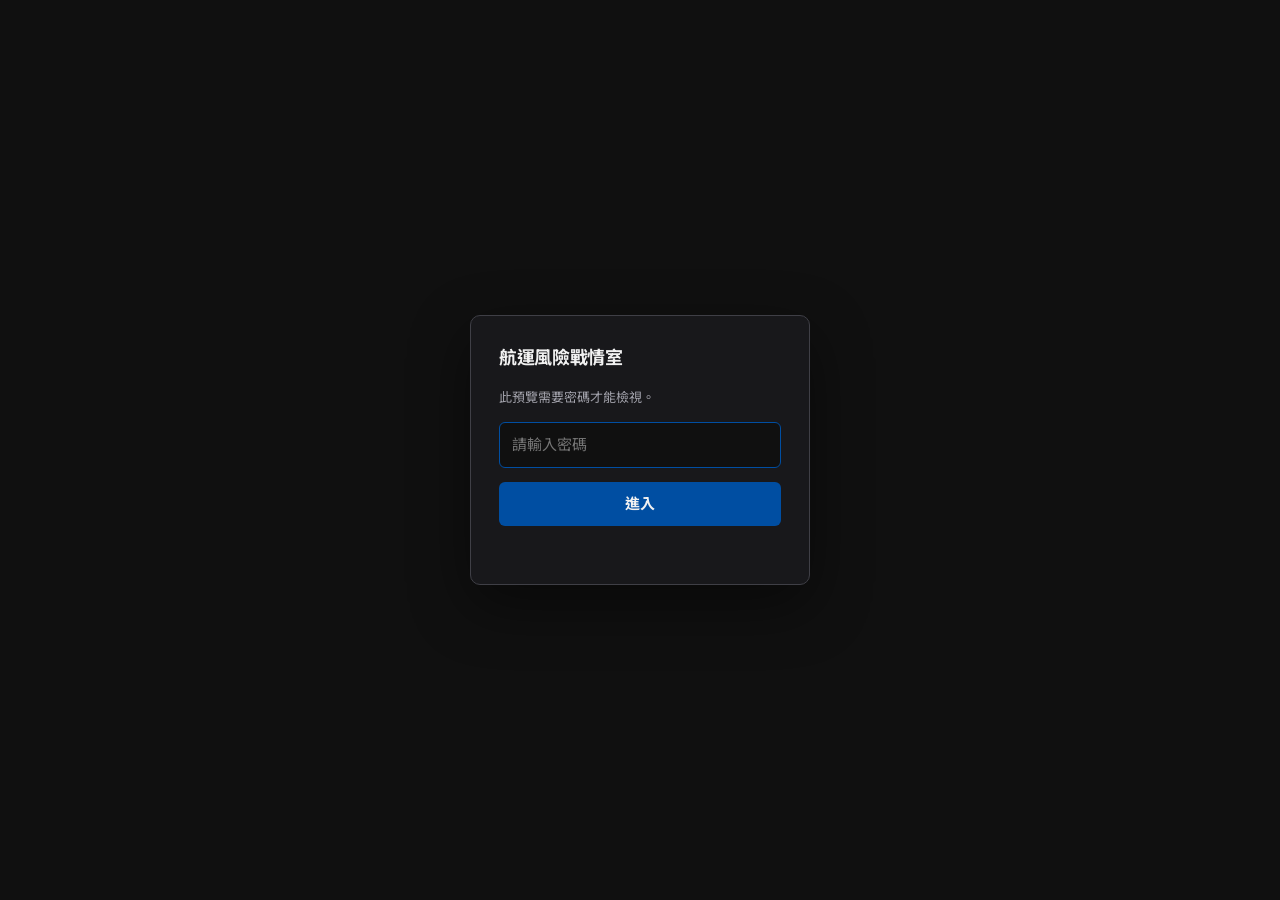
==== commit 06f11f2c: "Set report analysis text to 14px" ====
--- a/index.html
+++ b/index.html
@@ -1,5 +1,499 @@
-<!doctype html><html lang="zh-Hant"><head><meta charset="utf-8"><script src="gate.js?v=warroom-20261014"></script><meta name="viewport" content="width=device-width,initial-scale=1"><title>航運風險戰情室</title><link rel="stylesheet" href="style.css?v=ym-ui-20261013"><link rel="stylesheet" href="pages.css?v=ym-ui-20261013"><link rel="stylesheet" href="strategy.css?v=ym-ui-20261013"><link rel="stylesheet" href="assessment.css?v=ym-ui-20261013"><link rel="stylesheet" href="overview-map.css?v=ym-ui-20261013"><link rel="stylesheet" href="ui-theme.css?v=header-alert-20261014"><link rel="stylesheet" href="ai-assistant.css?v=layout-20261013"><link rel="stylesheet" href="intelligence-model.css?v=country-20261015"><link rel="stylesheet" href="risk-radar.css?v=pad-20261015"><link rel="stylesheet" href="route-hub.css?v=fit5-20261015"><link rel="stylesheet" href="globalview-embed.css?v=asof-20261015"><link rel="stylesheet" href="report-layout.css?v=20261016-2"><link rel="stylesheet" href="design-tokens.css?v=ic3-20261015"></head><body>
-<header><a class="brand" href="index.html"><img src="assets/logo.png" alt="Yang Ming 陽明海運"></a><div class="product"><span>航運風險戰情室</span></div><nav class="primary-nav" aria-label="主選單"><a href="#overview" data-page="overview">全球態勢</a><a href="#intelligence" data-page="intelligence">風險情報</a><a href="#routes" data-page="routes">航線方案評估</a><a href="#reports" data-page="reports">決策報告</a></nav><div class="header-right"><button id="aiAssistantTrigger" class="ai-trigger" aria-haspopup="dialog" aria-controls="aiAssistant" aria-expanded="false"><svg viewBox="0 0 24 24" fill="none" stroke="currentColor" stroke-width="1.6" aria-hidden="true"><path d="m12 3 2.5 6.5L21 12l-6.5 2.5L12 21l-2.5-6.5L3 12l6.5-2.5Z"/></svg>AI 助手</button><div class="header-user"><button type="button" class="header-avatar" id="userMenuTrigger" aria-haspopup="menu" aria-expanded="false" aria-controls="userMenu" title="YM">YM</button><div id="userMenu" class="user-menu" role="menu" hidden><div class="user-menu-head"><strong>YM</strong><span>test@yangming.com</span></div><button type="button" role="menuitem" id="logoutBtn"><svg viewBox="0 0 24 24" fill="none" stroke="currentColor" stroke-width="1.8" stroke-linecap="round" stroke-linejoin="round" aria-hidden="true"><path d="M9 21H5a2 2 0 0 1-2-2V5a2 2 0 0 1 2-2h4"/><path d="m16 17 5-5-5-5"/><path d="M21 12H9"/></svg>登出</button></div></div></div></header><div id="topicNavSlot" hidden></div>
-<main class="workspace"><div class="gv-embed"><iframe id="gvFrame" title="全球態勢" allow="fullscreen"></iframe></div><script>/* 全球態勢（GlobalView）：未登入時登入頁直接在嵌入畫面裡顯示（不換頁），登入後接著播開場（地球→地圖→版面展開）；其間蓋滿整頁、頁首先藏起來，收到 expand 才落下 */(function(){var f=document.getElementById('gvFrame'),auth=false;try{auth=sessionStorage.getItem('gv-auth')==='1'}catch(e){}var motionOff=matchMedia('(prefers-reduced-motion: reduce)').matches;if(!auth)document.body.classList.add('gv-intro');f.src='globalview/index.html?embed=1&v=20261015b'+(auth?'':'&login=1');addEventListener('message',function(e){if(e.origin!==location.origin||!e.data||e.data.type!=='gv-intro')return;if(e.data.stage==='start'&&!motionOff)document.body.classList.add('gv-intro');if(e.data.stage==='expand')document.body.classList.remove('gv-intro')});addEventListener('message',function(e){if(e.origin!==location.origin||!e.data||e.data.type!=='gv-nav')return;if(typeof navigatePage==='function')navigatePage(e.data.page)})})()</script><section class="map-column"><div class="map-top"><div><h1>全球航線</h1></div><div class="map-actions"><button id="labelsToggle" aria-pressed="true">國界地名</button><button id="networkToggle" aria-pressed="true">航線圖層</button><button id="reset">↻ 重設</button></div></div><div class="globe-wrap"><canvas id="globe" aria-label="全球航線地圖；拖曳平移、滾輪縮放，也可使用下方航線按鈕選取"></canvas><div class="earth-controls"><button id="north" aria-label="顯示完整地圖"><svg viewBox="0 0 24 24" aria-hidden="true" fill="none" stroke="currentColor" stroke-width="1.75" stroke-linecap="round" stroke-linejoin="round"><circle cx="12" cy="12" r="7"/><path d="M12 2v4m0 12v4M2 12h4m12 0h4"/></svg></button><button id="zoomIn" aria-label="放大地圖"><svg viewBox="0 0 24 24" aria-hidden="true" fill="none" stroke="currentColor" stroke-width="1.75" stroke-linecap="round" stroke-linejoin="round"><path d="M12 5v14M5 12h14"/></svg></button><button id="zoomOut" aria-label="縮小地圖"><svg viewBox="0 0 24 24" aria-hidden="true" fill="none" stroke="currentColor" stroke-width="1.75" stroke-linecap="round" stroke-linejoin="round"><path d="M5 12h14"/></svg></button></div><div class="earth-credit">Natural Earth<span></span></div><div class="map-legend"><span><i class="red-dot"></i>風險節點</span><span><i class="cyan-dot"></i>掛靠港</span><span class="route-key">━ 原航線　┄ 備援航線</span><span>船舶動態</span></div></div></section>
-<aside class="right-column"><div class="panel-tabs"><span id="panelTitle">需關注事項</span><button id="panelCollapse" aria-label="展開或收合資訊面板">⌄</button></div><div class="panel-scroll"><section id="eventsPanel"><section class="overview-digest" aria-label="本期戰略摘要"><div class="overview-digest-head"><div><small>本期戰略摘要</small><strong>航道、成本與配置</strong></div><span id="overviewSummaryCount"></span></div><ul class="overview-summary-list"><li><a href="#safety"><strong>航道備援</strong><p>荷莫茲與紅海風險優先評估；比較替代掛靠、繞行與交付安排。</p></a></li><li><a href="#fuel"><strong>燃油成本</strong><p>油價需搭配 OVX 與裂解價差；備援方案一併比較航程與燃油支出。</p></a></li><li><a href="#intelligence"><strong>貨流與市場配置</strong><p>核對美線提前出貨訊號，並結合港口、內陸與國家評級安排運力。</p></a></li></ul><a href="#intelligence">查看情報總覽 </a></section><div class="feed-filters"><button class="active" data-filter="全部">全部</button><button data-filter="航道安全">航道</button><button data-filter="燃油成本">燃油</button><button data-filter="政策與關稅">政策</button><button data-filter="港口與內陸">港口</button><button data-filter="國家風險">國家</button></div><div id="eventList"></div></section><section id="routePanel" hidden><button id="backToIssues" class="back-button">← 返回關注事項</button><div class="issue-context"><span id="issueType">航道安全</span><h2 id="issueTitle">紅海航道通行受影響</h2><p id="issueImpact">需評估亞洲—北歐航線的備援配置。</p></div><div class="route-detail"><div class="detail-heading"><div><h2 id="routeTitle">亞洲 — 北歐 <span>經蘇伊士</span></h2></div><span id="routeBadge" class="badge red">高風險</span></div><div class="detail-metrics"><div><small>主要風險節點</small><strong id="routeNode">曼德海峽</strong></div><div><small>判讀狀態</small><strong id="routeRisk" class="coral">高</strong></div><div><small>可比較方案</small><strong id="routeAlt">繞行好望角</strong></div></div><p id="routeNote">航道風險升高，建議比較蘇伊士與好望角方案的航程及成本。</p></div><section class="route-chart chart-card"><div class="chart-heading"><h2 id="trendTitle">航道通行趨勢</h2></div><div id="trendData"><div class="chart-value"><strong id="trendValue">72</strong><span>指數 · 期初＝100</span><small id="trendDelta"></small></div><div id="trafficChart"></div></div><p id="trendUnavailable" hidden>綜合事件與航線資訊。</p><p class="chart-footnote" id="chartExplanation">指數，基準期＝100。</p></section><section class="evidence-summary"><h3>判讀依據</h3><p id="evidenceText"></p></section><div class="route-action"><h3>下一步</h3><button id="compare">比較備援方案 <span>→</span></button><button id="reportSelected" class="secondary-action">建立此航線報告 ↗</button></div></section></div></aside>
-<section class="monitor"><div class="monitor-top"><h2>關注航線</h2><span>選擇航線查看風險</span></div><div class="route-strip"><div id="routeCards"></div></div></section><footer><button id="replayToggle" aria-expanded="false" aria-controls="replayControls">◷ 情境回放</button><div id="replayControls" hidden><button id="play" class="play">▶</button><div class="time-title"><strong>情境回放</strong><span id="dateBottom">2026.10.08</span></div><div class="timeline"><input id="time" aria-label="情境時間" type="range" min="0" max="4" value="4"><div><span>06 月</span><span>07 月</span><span>08 月</span><span>09 月</span><span>現在</span></div></div><button id="now">回到現在 ↗</button><p></p></div><span class="replay-hint">回顧風險變化</span></footer></main><section id="pageContent" class="page-content" hidden aria-label="主要頁面"></section><dialog id="comparison"><button class="close" aria-label="關閉">×</button><span class="eyebrow">情境比較</span><h2>航線方案比較</h2><p></p><div id="comparisonContent"></div><button class="outline" id="report2">↗ 建立報告連結</button></dialog><div id="toast" role="status"></div><script src="assets/countries.js?v=ym-ui-20261013"></script><script src="map-motion.js?v=ym-motion-20261013"></script><script src="app.js?v=header-alert-20261014"></script><script src="pages.js?v=warroom-20261014"></script><script src="strategy.js?v=spark2-20261015"></script><script src="risk-shared.js?v=views-20261015"></script><script src="risk-registry.js?v=shared-20261015"></script><script src="intelligence-model.js?v=nokey-20261015"></script><script src="safety-evidence.js?v=country-20261015"></script><script src="assessment.js?v=ym-blue-20261013"></script><script src="route-network.js?v=fit-20261015"></script><script src="route-compare.js?v=nocrumb-20261015"></script><script src="route-hub.js?v=views-20261015"></script><script src="report-codec.js?v=ym-ui-20261013"></script><script src="report-links.js?v=ym-links-20261013"></script><script src="ai-assistant.js?v=motion-20261013"></script><script src="risk-radar.js?v=asof-20261015"></script><script src="shell-layout.js?v=maritime-20261014"></script><script src="report-fonts.js?v=20261015"></script><script src="report-layout.js?v=20261019-2"></script><script src="chart-hover.js?v=hover-20261014"></script><script src="user-menu.js?v=logout-20261014"></script><script src="design-apply.js?v=ds2-20261015"></script><script src="topic-icons.js?v=sigcat-20261015"></script><script src="radar-focus.js?v=unrot-20261015"></script><script src="signals.js?v=kind-20261015"></script><script src="topic-signals.js?v=feed2-20261015"></script><link rel="stylesheet" href="report-local.css?v=20261019-2"><script src="report-local.js?v=20261019-2"></script></body></html>
+<!doctype html>
+<html lang="zh-Hant">
+<head>
+<meta charset="utf-8">
+<script src="gate.js?v=ym-blue-20261013">
+</script>
+<meta name="viewport" content="width=device-width,initial-scale=1">
+<title>陽明航運情報</title>
+<link rel="stylesheet" href="style.css?v=ym-ui-20261013">
+<link rel="stylesheet" href="pages.css?v=ym-ui-20261019">
+<link rel="stylesheet" href="strategy.css?v=ym-ui-20261013">
+<link rel="stylesheet" href="assessment.css?v=ym-ui-20261013">
+<link rel="stylesheet" href="overview-map.css?v=ym-ui-20261013">
+<link rel="stylesheet" href="ui-theme.css?v=report-risk-20261019">
+<link rel="stylesheet" href="ai-assistant.css?v=layout-20261013">
+<link rel="stylesheet" href="intelligence-model.css?v=p1-20261019">
+<link rel="stylesheet" href="risk-radar.css?v=stickynav3-20261014">
+</head>
+<body>
+<header>
+<a class="brand" href="index.html">
+<img src="assets/logo.png" alt="Yang Ming 陽明海運">
+</a>
+<div class="product">
+<span>航運情報</span>
+</div>
+<nav class="primary-nav" aria-label="主選單">
+<a href="#overview" data-page="overview">戰略總覽</a>
+<a href="#intelligence" data-page="intelligence">風險情報</a>
+<a href="#routes" data-page="routes">航線方案評估</a>
+<a href="#reports" data-page="reports">決策報告</a>
+</nav>
+<div class="header-right">
+<div class="header-alert" aria-label="整體警戒：危急">
+<span class="header-alert-label">整體警戒</span>
+<span class="header-alert-level">
+<span class="header-alert-square" aria-hidden="true">
+</span>危急</span>
+</div>
+<button id="aiAssistantTrigger" class="ai-trigger" aria-haspopup="dialog" aria-controls="aiAssistant" aria-expanded="false">
+<svg viewBox="0 0 24 24" fill="none" stroke="currentColor" stroke-width="1.6" aria-hidden="true">
+<path d="m12 3 2.5 6.5L21 12l-6.5 2.5L12 21l-2.5-6.5L3 12l6.5-2.5Z"/>
+</svg>AI 助手</button>
+<span class="header-avatar" role="img" aria-label="使用者頭像：YM" title="YM">YM</span>
+</div>
+</header>
+<div id="topicNavSlot" hidden>
+</div>
+<main class="workspace">
+<section class="map-column">
+<div class="map-top">
+<div>
+<h1>全球航線</h1>
+</div>
+<div class="map-actions">
+<button id="labelsToggle" aria-pressed="true">國界地名</button>
+<button id="networkToggle" aria-pressed="true">航線圖層</button>
+<button id="reset">↻ 重設</button>
+</div>
+</div>
+<div class="globe-wrap">
+<canvas id="globe" aria-label="全球航線地圖；拖曳平移、滾輪縮放，也可使用下方航線按鈕選取">
+</canvas>
+<div class="earth-controls">
+<button id="north" aria-label="顯示完整地圖">
+<svg viewBox="0 0 24 24" aria-hidden="true" fill="none" stroke="currentColor" stroke-width="1.75" stroke-linecap="round" stroke-linejoin="round">
+<circle cx="12" cy="12" r="7"/>
+<path d="M12 2v4m0 12v4M2 12h4m12 0h4"/>
+</svg>
+</button>
+<button id="zoomIn" aria-label="放大地圖">
+<svg viewBox="0 0 24 24" aria-hidden="true" fill="none" stroke="currentColor" stroke-width="1.75" stroke-linecap="round" stroke-linejoin="round">
+<path d="M12 5v14M5 12h14"/>
+</svg>
+</button>
+<button id="zoomOut" aria-label="縮小地圖">
+<svg viewBox="0 0 24 24" aria-hidden="true" fill="none" stroke="currentColor" stroke-width="1.75" stroke-linecap="round" stroke-linejoin="round">
+<path d="M5 12h14"/>
+</svg>
+</button>
+</div>
+<div class="earth-credit">Natural Earth<span>航線與狀態示意</span>
+</div>
+<div class="map-legend">
+<span>
+<i class="red-dot">
+</i>風險節點</span>
+<span>
+<i class="cyan-dot">
+</i>掛靠港</span>
+<span class="route-key">━ 原航線　┄ 備援航線</span>
+<span>船舶動態示意</span>
+</div>
+</div>
+</section>
+<aside class="right-column">
+<div class="panel-tabs">
+<span id="panelTitle">需關注事項</span>
+<button id="panelCollapse" aria-label="展開或收合資訊面板">⌄</button>
+</div>
+<div class="panel-scroll">
+<section id="eventsPanel">
+<section class="overview-digest" aria-label="本期戰略摘要">
+<div class="overview-digest-head">
+<div>
+<small>本期戰略摘要</small>
+<strong>航道、成本與配置</strong>
+</div>
+<span id="overviewSummaryCount">
+</span>
+</div>
+<ul class="overview-summary-list">
+<li>
+<a href="#safety">
+<strong>航道備援</strong>
+<p>荷莫茲與紅海風險優先評估；比較替代掛靠、繞行與交付安排。</p>
+</a>
+</li>
+<li>
+<a href="#fuel">
+<strong>燃油成本</strong>
+<p>油價需搭配 OVX 與裂解價差；備援方案一併比較航程與燃油支出。</p>
+</a>
+</li>
+<li>
+<a href="#intelligence">
+<strong>貨流與市場配置</strong>
+<p>核對美線提前出貨訊號，並結合港口、內陸與國家評級安排運力。</p>
+</a>
+</li>
+</ul>
+<a href="#intelligence">查看情報總覽 </a>
+</section>
+<div class="feed-filters">
+<button class="active" data-filter="全部">全部</button>
+<button data-filter="航道安全">航道</button>
+<button data-filter="燃油成本">燃油</button>
+<button data-filter="政策與關稅">政策</button>
+<button data-filter="港口與內陸">港口</button>
+<button data-filter="國家風險">國家</button>
+</div>
+<div id="eventList">
+</div>
+</section>
+<section id="routePanel" hidden>
+<button id="backToIssues" class="back-button">← 返回關注事項</button>
+<div class="issue-context">
+<span id="issueType">航道安全</span>
+<h2 id="issueTitle">紅海航道通行受影響</h2>
+<p id="issueImpact">需評估亞洲—北歐航線的備援配置。</p>
+</div>
+<div class="route-detail">
+<div class="detail-heading">
+<div>
+<h2 id="routeTitle">亞洲 — 北歐 <span>經蘇伊士</span>
+</h2>
+</div>
+<span id="routeBadge" class="badge red">高風險</span>
+</div>
+<div class="detail-metrics">
+<div>
+<small>主要風險節點</small>
+<strong id="routeNode">曼德海峽</strong>
+</div>
+<div>
+<small>判讀狀態</small>
+<strong id="routeRisk" class="coral">高</strong>
+</div>
+<div>
+<small>可比較方案</small>
+<strong id="routeAlt">繞行好望角</strong>
+</div>
+</div>
+<p id="routeNote">航道風險升高，建議比較蘇伊士與好望角方案的航程及成本。</p>
+</div>
+<section class="route-chart chart-card">
+<div class="chart-heading">
+<h2 id="trendTitle">航道通行趨勢</h2>
+</div>
+<div id="trendData">
+<div class="chart-value">
+<strong id="trendValue">72</strong>
+<span>指數 · 期初＝100</span>
+<small id="trendDelta">
+</small>
+</div>
+<div id="trafficChart">
+</div>
+</div>
+<p id="trendUnavailable" hidden>綜合事件與航線資訊。</p>
+<p class="chart-footnote" id="chartExplanation">指數，基準期＝100。</p>
+</section>
+<section class="evidence-summary">
+<h3>判讀依據</h3>
+<p id="evidenceText">
+</p>
+</section>
+<div class="route-action">
+<h3>下一步</h3>
+<button id="compare">比較備援方案 <span>→</span>
+</button>
+<button id="reportSelected" class="secondary-action">建立此航線報告 ↗</button>
+</div>
+</section>
+</div>
+</aside>
+<section class="monitor">
+<div class="monitor-top">
+<h2>關注航線</h2>
+<span>選擇航線查看風險</span>
+</div>
+<div class="route-strip">
+<div id="routeCards">
+</div>
+</div>
+</section>
+<footer>
+<button id="replayToggle" aria-expanded="false" aria-controls="replayControls">◷ 情境回放</button>
+<div id="replayControls" hidden>
+<button id="play" class="play">▶</button>
+<div class="time-title">
+<strong>情境回放</strong>
+<span id="dateBottom">2026.10.08</span>
+</div>
+<div class="timeline">
+<input id="time" aria-label="情境時間" type="range" min="0" max="4" value="4">
+<div>
+<span>06 月</span>
+<span>07 月</span>
+<span>08 月</span>
+<span>09 月</span>
+<span>現在</span>
+</div>
+</div>
+<button id="now">回到現在 ↗</button>
+<p>
+</p>
+</div>
+<span class="replay-hint">回顧風險變化</span>
+</footer>
+</main>
+<section id="pageContent" class="page-content" hidden aria-label="主要頁面">
+</section>
+<dialog id="comparison">
+<button class="close" aria-label="關閉">×</button>
+<span class="eyebrow">情境比較</span>
+<h2>航線方案比較</h2>
+<p>
+</p>
+<div id="comparisonContent">
+</div>
+<button class="outline" id="report2">↗ 建立報告連結</button>
+</dialog>
+<div id="toast" role="status">
+</div>
+<script src="assets/countries.js?v=ym-ui-20261013">
+</script>
+<script src="map-motion.js?v=ym-motion-20261013">
+</script>
+<script src="app.js?v=header-alert-20261014">
+</script>
+<script src="pages.js?v=matrix-20261019">
+</script>
+<script src="strategy.js?v=p1b-20261019">
+</script>
+<script src="risk-registry.js?v=routecard-20261014">
+</script>
+<script src="intelligence-model.js?v=p1-20261014">
+</script>
+<script src="assessment.js?v=ym-blue-20261013">
+</script>
+<script src="report-codec.js?v=ym-ui-20261013">
+</script>
+<script src="report-links.js?v=ym-links-20261013">
+</script>
+<script src="ai-assistant.js?v=motion-20261013">
+</script>
+<script src="risk-radar.js?v=p1-20261014">
+</script>
+<script src="shell-layout.js?v=maritime-20261014">
+</script>
+<link rel="stylesheet" href="report-layout.css?v=20261019d">
+<script src="report-fonts.js?v=20261015">
+</script>
+<script src="report-layout.js?v=20261019">
+</script>
+<style id="report-local-overrides">
+/* Report-only normalization. This stays in index.html by request. */
+.report-workspace .report-route-tabs{gap:8px;margin-bottom:14px;padding:2px 0 7px}
+.report-workspace .report-route-tabs button{flex:0 0 auto;gap:10px;min-width:0;height:52px;padding:7px 10px 7px 12px;border-color:#334155}
+.report-workspace .report-route-tabs button:before{display:none}
+.report-workspace .report-route-tabs strong{font-size:13px;line-height:1.25}
+.report-workspace .report-route-tabs small{font-size:12px;line-height:1.25}
+.report-workspace .report-route-level{min-width:34px;min-height:32px;padding:0 8px;border-radius:7px;font-size:12px}
+.report-document .risk-analysis-grid>.page-card,.report-document .risk-analysis-grid>.page-card:nth-child(2){border-top-width:1px;border-top-color:#27272a}
+.report-document .report-section-indicator a span{display:none}
+.report-document .report-section-indicator a{gap:0}
+.report-document .signal-dynamics{display:grid;gap:0}
+.report-document .signal-dynamic-item{display:grid;grid-template-columns:112px minmax(0,1fr) auto;gap:8px 14px;padding:16px 0;border-bottom:1px solid #27272a}
+.report-document .signal-dynamic-item:last-child{border-bottom:0}
+.report-document .signal-dynamic-meta{display:contents}
+.report-document .signal-dynamic-date{color:#a1a1aa;font:500 10px/1.6 Inter,'Noto Sans TC',sans-serif;font-variant-numeric:tabular-nums}
+.report-document .signal-dynamic-topic{color:#a1a1aa;font-size:12px;line-height:1.6}
+.report-document .signal-dynamic-kind{display:inline-flex;align-items:center;justify-content:flex-end;gap:7px;color:#a1a1aa;font-size:12px;line-height:1.6;white-space:nowrap}
+.report-document .signal-dynamic-kind:before{content:'';width:7px;height:7px;border-radius:50%;background:#fb7185}
+.report-document .signal-dynamic-kind.is-indicator:before{background:#fbbf24}
+.report-document .signal-dynamic-copy{grid-column:1/-1;margin:0;color:#f1f1f1;font-size:14px;line-height:1.75}
+.report-document .signal-dynamic-copy,.report-document .risk-signal-line h3,.report-document .risk-interpretation dt,.report-document .risk-interpretation dd,.report-document .strategy-summary p{font-size:14px}
+.report-document .report-affected-routes{display:flex;align-items:center;justify-content:space-between;gap:16px;margin-top:18px;padding-top:16px;border-top:1px solid #27272a}
+.report-document .report-affected-routes>span{color:#a1a1aa;font-size:12px}
+.report-document .report-affected-routes>a{display:inline-flex;align-items:center;gap:12px;color:#609fe4;font-size:13px;font-weight:600}
+.report-document .report-affected-routes>a:hover{text-decoration:none;color:#93c5fd}
+.report-document .report-safety-supplement{display:grid;grid-template-columns:repeat(2,minmax(0,1fr));gap:20px;margin:20px 0 0;align-items:stretch}
+.report-document .report-safety-supplement>.page-card{margin:0}
+.report-document .chokepoint-chart{display:grid;gap:12px;margin:4px 0 18px}
+.report-document .chokepoint-legend{display:flex;align-items:center;flex-wrap:wrap;gap:10px 18px;color:#a1a1aa;font-size:10px}
+.report-document .chokepoint-legend span{display:inline-flex;align-items:center;gap:7px}
+.report-document .chokepoint-legend i{display:block;width:18px;height:2px;background:#60a5fa}
+.report-document .chokepoint-legend .is-baseline i{background:#71717a}
+.report-document .chokepoint-legend .is-alert i{width:7px;height:7px;border:2px solid #e4e4e7;border-radius:50%;background:transparent}
+.report-document .chokepoint-plot{display:block;width:100%;height:auto;min-height:220px;background:#101010;border-radius:6px}
+.report-document .chokepoint-events{display:grid;grid-template-columns:repeat(3,minmax(0,1fr));gap:8px;color:#a1a1aa;font-size:10px}
+.report-document .chokepoint-events span{display:flex;align-items:center;gap:6px;white-space:nowrap}
+.report-document .chokepoint-events b{display:inline-grid;width:18px;height:18px;place-items:center;border:1px solid #a1a1aa;border-radius:50%;color:#e4e4e7;font-size:10px;font-weight:500}
+.report-document .chokepoint-table-wrap{width:100%;overflow:visible}
+.report-document .chokepoint-table{width:100%;table-layout:fixed;border-collapse:collapse;color:#e4e4e7;font-size:12px}
+.report-document .chokepoint-table th,.report-document .chokepoint-table td{padding:13px 10px;border-bottom:1px solid #27272a;text-align:left;vertical-align:middle}
+.report-document .chokepoint-table th{color:#a1a1aa;font-size:12px;font-weight:600}
+.report-document .chokepoint-table tbody tr:last-child td{border-bottom:0}
+.report-document .chokepoint-table th:first-child,.report-document .chokepoint-table td:first-child{width:38%}
+.report-document .chokepoint-table th:nth-child(2),.report-document .chokepoint-table td:nth-child(2),.report-document .chokepoint-table th:nth-child(3),.report-document .chokepoint-table td:nth-child(3){width:14%}
+.report-document .chokepoint-table th:nth-child(4),.report-document .chokepoint-table td:nth-child(4){width:14%}
+.report-document .chokepoint-table th:last-child,.report-document .chokepoint-table td:last-child{width:20%}
+.report-document .chokepoint-name{color:#f1f1f1;font-weight:600}
+.report-document .chokepoint-coordinates{margin-left:8px;color:#71717a;font-weight:400;white-space:nowrap}
+.report-document .chokepoint-risk{display:inline-flex;align-items:center;gap:7px;padding:4px 8px;border-radius:5px;font-weight:600;white-space:nowrap}
+.report-document .chokepoint-risk:before{content:'';width:7px;height:7px;flex:none;background:currentColor}
+.report-document .chokepoint-risk.is-critical{background:#ef44442e;color:#fda4af}
+.report-document .chokepoint-risk.is-high{background:#f9731628;color:#fb923c}
+.report-document .chokepoint-risk.is-high:before{transform:rotate(45deg)}
+.report-document .chokepoint-risk.is-medium{background:#fbbf2426;color:#fbbf24}
+.report-document .chokepoint-risk.is-medium:before{clip-path:polygon(50% 0,100% 100%,0 100%)}
+.report-document .chokepoint-risk.is-low{background:#34d39920;color:#34d399}
+.report-document .chokepoint-risk.is-low:before{border-radius:50%}
+.report-document .qualitative-report{display:grid;gap:14px;margin:0}
+.report-document .qualitative-report>div{display:grid;grid-template-columns:92px minmax(0,1fr);gap:14px;padding-bottom:13px;border-bottom:1px solid #27272a}
+.report-document .qualitative-report>div:last-child{padding-bottom:0;border-bottom:0}
+.report-document .qualitative-report dt{color:#a1a1aa;font-size:12px}
+.report-document .qualitative-report dd{margin:0;color:#f1f1f1;font-size:14px;line-height:1.75}
+.report-document .scenario-report{display:grid;gap:20px}
+.report-document .scenario-intro{display:grid;gap:8px}
+.report-document .scenario-intro p{margin:0;color:#d4d4d8;font-size:13px}
+.report-document .scenario-intro strong{color:#f1f1f1}
+.report-document .scenario-comparison{display:grid;gap:22px}
+.report-document .scenario-metric{display:grid;gap:12px;padding-top:18px;border-top:1px solid #27272a}
+.report-document .scenario-metric-head{display:flex;align-items:center;justify-content:space-between;gap:16px}
+.report-document .scenario-metric-head h3{margin:0;font-size:15px}
+.report-document .scenario-metric-head strong{color:#609fe4;font-size:13px}
+.report-document .scenario-bar-row{display:grid;grid-template-columns:42px minmax(0,1fr) 128px;gap:12px;align-items:center}
+.report-document .scenario-bar-row>span{color:#a1a1aa;font-size:12px}
+.report-document .scenario-bar-row>b{text-align:right;color:#f1f1f1;font-size:12px;font-weight:500;font-variant-numeric:tabular-nums}
+.report-document .scenario-bar-track{height:8px;border-radius:999px;background:#27272a;overflow:hidden}
+.report-document .scenario-bar-track i{display:block;height:100%;border-radius:inherit;background:#d4d4d8}
+.report-document .scenario-bar-row.is-alt .scenario-bar-track i{background:#0b67c9}
+.report-document .scenario-notes{display:grid;gap:8px;color:#d4d4d8;font-size:13px;line-height:1.75}
+.report-document .scenario-notes p{margin:0}
+@media(max-width:850px){.report-document .report-safety-supplement{grid-template-columns:1fr}.report-document .signal-dynamic-item{grid-template-columns:96px minmax(0,1fr) auto}.report-document .scenario-bar-row{grid-template-columns:38px minmax(0,1fr) 104px}.report-document .chokepoint-table{font-size:12px}.report-document .chokepoint-table th,.report-document .chokepoint-table td{padding:11px 6px}.report-document .chokepoint-coordinates{display:block;margin:2px 0 0;font-size:12px}.report-document .chokepoint-risk{padding:3px 6px}}
+</style>
+<script>
+(function(){
+  const signalDynamics={
+    policy:[
+      ['2026-05-20','指標','貿易政策不確定性回落至 180，近三個月 -40%'],
+      ['2026-03-20','事件','美國宣布臨時 10% 全球進口關稅'],
+      ['2025-05-15','事件','美方宣布中國建造船舶靠港收費措施'],
+      ['2025-05-12','事件','美中暫緩加徵關稅 90 天'],
+      ['2025-04-05','事件','美國實施全面基準關稅 10%'],
+      ['2025-03-20','事件','美國商品進口月增 12%，提前拉貨訊號浮現']
+    ],
+    safety:[
+      ['2026-03-09','指標','荷莫茲封鎖事件市場機率逼近 100%'],
+      ['2026-02-28','事件','戰爭爆發，封鎖機率當週升至約 70%'],
+      ['2026-03','事件','荷莫茲衝擊具體化，需交叉確認實際通行條件'],
+      ['2025-06','事件','商船航道預警出現'],
+      ['2025-04','事件','區域成本預警啟動']
+    ],
+    fuel:[
+      ['2026-04','指標','OVX 圖表期末為 92，圖示高點為 140'],
+      ['2026-04','指標','380cst − Brent 近月 1、即期 -2 美元／桶'],
+      ['2026-03','事件','裂解價差轉正，一度升至約 16 美元／桶'],
+      ['2026-03','事件','WTI 與 Brent 油價開始明顯上漲'],
+      ['2026-02','指標','OVX 快速飆升，先於油價反映供應中斷風險']
+    ],
+    ports:[
+      ['2026-04','事件','德國供應環境展望因中東戰事下調'],
+      ['2026-03','事件','巴西洪水與土石流影響內陸銜接'],
+      ['2026-02','事件','墨西哥治安事件造成道路封鎖'],
+      ['2026-01','事件','智利野火造成港口關閉或限制'],
+      ['2026-01','事件','荷蘭冬季風暴造成交通中斷']
+    ],
+    countries:[
+      ['七國樣本','指標','阿根廷位於高風險地區，CRR／SRR 均為 DB6a'],
+      ['七國樣本','指標','巴西位於高風險地區，需嚴格風控'],
+      ['七國樣本','指標','智利、墨西哥與巴拿馬位於優先市場區'],
+      ['七國樣本','指標','秘魯列為審慎評估，持續關注 Chancay'],
+      ['七國樣本','指標','哥倫比亞列為機會管理，限制曝險']
+    ]
+  };
+  const topicLabels={policy:'政策與關稅',safety:'航道安全',fuel:'燃油成本',ports:'港口與內陸',countries:'國家風險'};
+  const scenarioDefaults=[
+    {days:28,altDays:36,via:'經蘇伊士',alt:'繞行好望角',watch:'紅海通行條件、船期承諾、好望角海象與可用運力'},
+    {days:36,altDays:28,via:'繞行好望角',alt:'恢復蘇伊士航線',watch:'航安通告、恢復通行條件、保險與合約限制'},
+    {days:18,altDays:21,via:'經荷莫茲',alt:'調整掛靠與陸運銜接',watch:'替代港承載、陸運接駁、客戶交付要求'},
+    {days:16,altDays:16,via:'跨太平洋',alt:'調整出發時段',watch:'政策生效日、訂艙需求、出發日期與到港窗口'},
+    {days:30,altDays:33,via:'經巴拿馬',alt:'調整轉運配置',watch:'運河預約、轉運港、接駁班次與到港窗口'},
+    {days:32,altDays:35,via:'南美西岸',alt:'調整目的港',watch:'目的港作業、替代港條件、內陸路徑與付款安排'}
+  ];
+  const money=value=>new Intl.NumberFormat('en-US').format(value);
+  function dynamicMarkup(topic){
+    return `<div class="signal-dynamics">${signalDynamics[topic].map(([date,kind,copy])=>`<article class="signal-dynamic-item"><div class="signal-dynamic-meta"><time class="signal-dynamic-date">${date}</time><span class="signal-dynamic-topic">${topicLabels[topic]}</span><span class="signal-dynamic-kind ${kind==='指標'?'is-indicator':''}">${kind}</span></div><p class="signal-dynamic-copy">${copy}</p></article>`).join('')}</div>`;
+  }
+  function scenarioMarkup(routeIndex){
+    const s=scenarioDefaults[routeIndex]||scenarioDefaults[0],burn=70,price=600,base=s.days*burn*price,alt=s.altDays*burn*price,dayDelta=s.altDays-s.days,costDelta=alt-base,maxDays=Math.max(s.days,s.altDays),maxCost=Math.max(base,alt);
+    const delta=(value,unit)=>value===0?`相同${unit}`:`${value>0?'增加':'減少'} ${money(Math.abs(value))}${unit}`;
+    return `<div class="scenario-report"><div class="scenario-intro"><p>分析日期：2026-10-12；目標：比較航程與燃油成本</p><p>每日耗油 70 噸，燃油 USD 600／噸。</p><p><strong>原方案：${s.via}／備援：${s.alt}</strong></p></div><div class="scenario-comparison"><div class="scenario-metric"><div class="scenario-metric-head"><h3>航程</h3><strong>${delta(dayDelta,'天')}</strong></div><div class="scenario-bar-row"><span>原案</span><div class="scenario-bar-track"><i style="width:${s.days/maxDays*100}%"></i></div><b>${s.days} 天</b></div><div class="scenario-bar-row is-alt"><span>備援</span><div class="scenario-bar-track"><i style="width:${s.altDays/maxDays*100}%"></i></div><b>${s.altDays} 天</b></div></div><div class="scenario-metric"><div class="scenario-metric-head"><h3>燃油成本</h3><strong>${delta(costDelta,'美元')}</strong></div><div class="scenario-bar-row"><span>原案</span><div class="scenario-bar-track"><i style="width:${base/maxCost*100}%"></i></div><b>${money(base)} 美元</b></div><div class="scenario-bar-row is-alt"><span>備援</span><div class="scenario-bar-track"><i style="width:${alt/maxCost*100}%"></i></div><b>${money(alt)} 美元</b></div></div></div><div class="scenario-notes"><p>${delta(dayDelta,' 天')}；燃油成本${delta(costDelta,' 美元')}。</p><p>尚未記錄方案選擇。</p><p>持續觀察：${s.watch}</p><p>備註：無</p></div></div>`;
+  }
+  function syncReport(preview){
+    if(typeof pageState==='undefined'||!pageState.report)return;
+    pageState.report.body=preview.innerHTML;
+    const documentCopy=new DOMParser().parseFromString(pageState.report.html,'text/html');
+    const target=documentCopy.querySelector('.report-document')||documentCopy.body;
+    target.innerHTML=pageState.report.body;
+    pageState.report.html='<!doctype html>'+documentCopy.documentElement.outerHTML;
+  }
+  function enhanceReport(){
+    const preview=document.querySelector('#reportPreview.report-document');
+    if(!preview)return;
+    preview.querySelector('#report-local-export-overrides')?.remove();
+    const exportStyle=document.querySelector('#report-local-overrides')?.cloneNode(true);
+    if(exportStyle){exportStyle.id='report-local-export-overrides';preview.append(exportStyle)}
+    const executive=[...preview.children].find(section=>section.tagName==='SECTION'&&section.querySelector(':scope>h2')?.textContent.trim()==='執行摘要');
+    if(executive){
+      preview.querySelector(`.report-section-indicator [data-indicator-for="${executive.id}"]`)?.closest('.report-indicator-option')?.remove();
+      executive.remove();
+    }
+    preview.querySelectorAll('.report-topic').forEach(section=>{
+      const topic=[...section.classList].find(()=>false)||Object.keys(topicLabels).find(key=>topicLabels[key]===section.querySelector(':scope>h2')?.textContent.trim());
+      if(!topic)return;
+      const analysis=section.querySelector('.risk-analysis');
+      const cards=analysis?.querySelectorAll('.risk-analysis-grid>.page-card');
+      if(cards?.[0]){
+        const head=cards[0].querySelector('.page-card-head h2');
+        if(head)head.textContent='訊號動態';
+        [...cards[0].children].filter(child=>!child.classList.contains('page-card-head')).forEach(child=>child.remove());
+        cards[0].insertAdjacentHTML('beforeend',dynamicMarkup(topic));
+      }
+      if(cards?.[1]){
+        cards[1].querySelector('.risk-management')?.remove();
+        cards[1].querySelector('.report-affected-routes')?.remove();
+        cards[1].insertAdjacentHTML('beforeend','<div class="report-affected-routes"><span>影響航線</span><a href="#routes">前往航線方案評估 <b aria-hidden="true">→</b></a></div>');
+      }
+      analysis?.querySelector('.risk-route-advice')?.remove();
+      if(topic==='safety'&&!section.querySelector('.report-safety-supplement')){
+        const supplement=document.createElement('div');
+        supplement.className='report-safety-supplement';
+        supplement.innerHTML='<section class="page-card"><div class="page-card-head"><h2>咽喉點通行量</h2><span>荷莫茲海峽每月通行量 · 各咽喉點</span></div><div class="chokepoint-chart"><div class="chokepoint-legend"><span><i></i>本期</span><span class="is-baseline"><i></i>去年同期</span><span class="is-alert"><i></i>年減 30% 以上（高）</span></div><svg class="chokepoint-plot" viewBox="0 0 620 260" role="img" aria-label="荷莫茲海峽本期與去年同期每月通行量趨勢"><g stroke="#27272a" stroke-width="1"><path d="M46 34H600M46 92H600M46 150H600M46 208H600"/></g><g fill="#71717a" font-size="11"><text x="17" y="38">90</text><text x="17" y="96">60</text><text x="17" y="154">30</text><text x="25" y="212">0</text><text x="46" y="232">2025 年</text><text x="165" y="232">4 月</text><text x="285" y="232">7 月</text><text x="398" y="232">10 月</text><text x="486" y="232">2026 年</text><text x="565" y="232">4 月</text></g><path d="M46 62L101 64L156 66L211 68L266 67L321 68L376 70L431 72L466 82L498 112L530 194L558 207L579 207L600 208L600 208L46 208Z" fill="#3b82f633"/><path d="M46 53L101 55L156 56L211 57L266 56L321 57L376 58L431 59L486 60L542 61L600 63" fill="none" stroke="#71717a" stroke-width="2"/><path d="M46 62L101 64L156 66L211 68L266 67L321 68L376 70L431 72L466 82L498 112L530 194L558 207L579 207L600 208" fill="none" stroke="#60a5fa" stroke-width="2.5"/><g stroke="#52525b"><path d="M156 24V208M211 24V208M530 24V208"/></g><g fill="#101010" stroke="#a1a1aa" stroke-width="1.5"><circle cx="156" cy="20" r="11"/><circle cx="211" cy="20" r="11"/><circle cx="530" cy="20" r="11"/></g><g fill="#e4e4e7" font-size="11" text-anchor="middle"><text x="156" y="24">1</text><text x="211" y="24">2</text><text x="530" y="24">3</text></g><g fill="#101010" stroke="#e4e4e7" stroke-width="2"><circle cx="530" cy="194" r="6"/><circle cx="558" cy="207" r="6"/><circle cx="579" cy="207" r="6"/><circle cx="600" cy="208" r="6" fill="#60a5fa"/></g><text x="600" y="191" fill="#93c5fd" font-size="12" text-anchor="end">2.3</text></svg><div class="chokepoint-events"><span><b>1</b>2025/4 報告警示</span><span><b>2</b>2025/6 報告警示</span><span><b>3</b>2026/2/28 戰爭爆發</span></div></div><div class="chokepoint-table-wrap"><table class="chokepoint-table"><thead><tr><th>咽喉點</th><th>本期</th><th>基準</th><th>變動</th><th>風險</th></tr></thead><tbody><tr><td><span class="chokepoint-name">荷莫茲海峽</span><span class="chokepoint-coordinates">26.6°N 56.4°E</span></td><td>2.3</td><td>76.7</td><td>−97%</td><td><span class="chokepoint-risk is-critical">危急</span></td></tr><tr><td><span class="chokepoint-name">曼德海峽</span><span class="chokepoint-coordinates">12.6°N 43.4°E</span></td><td>23.7</td><td>41.6</td><td>−43%</td><td><span class="chokepoint-risk is-high">高</span></td></tr><tr><td><span class="chokepoint-name">麻六甲海峽</span><span class="chokepoint-coordinates">3.2°N 100.2°E</span></td><td>211.7</td><td>246.2</td><td>−14%</td><td><span class="chokepoint-risk is-medium">中</span></td></tr><tr><td><span class="chokepoint-name">巴拿馬運河</span><span class="chokepoint-coordinates">9.1°N 79.7°W</span></td><td>27.7</td><td>30.1</td><td>−8%</td><td><span class="chokepoint-risk is-low">低</span></td></tr><tr><td><span class="chokepoint-name">蘇伊士運河</span><span class="chokepoint-coordinates">30.0°N 32.6°E</span></td><td>37.0</td><td>39.8</td><td>−7%</td><td><span class="chokepoint-risk is-low">低</span></td></tr><tr><td><span class="chokepoint-name">台灣海峽</span><span class="chokepoint-coordinates">24.3°N 119.6°E</span></td><td>227.1</td><td>239.0</td><td>−5%</td><td><span class="chokepoint-risk is-low">低</span></td></tr><tr><td><span class="chokepoint-name">好望角</span><span class="chokepoint-coordinates">34.4°S 18.5°E</span></td><td>89.0</td><td>92.7</td><td>−4%</td><td><span class="chokepoint-risk is-low">低</span></td></tr></tbody></table></div></section><section class="page-card"><div class="page-card-head"><h2>質化報告</h2><span>航安交叉驗證</span></div><dl class="qualitative-report"><div><dt>風險判讀</dt><dd>關鍵航道風險升溫，繞行可能常態化。</dd></div><div><dt>營運影響</dt><dd>若通行受限，航程、交期、船舶配置與風險附加費將同步承壓。</dd></div><div><dt>驗證依據</dt><dd>航安通告、實際通行、保險承保及客戶到港窗口。</dd></div><div><dt>決策方向</dt><dd>維持主幹與備援，並把延誤及風險附加費納入合約。</dd></div></dl></section>';
+        analysis.before(supplement);
+      }
+    });
+    const comparison=[...preview.children].find(section=>section.tagName==='SECTION'&&['情境比較','情境條件與比較'].includes(section.querySelector(':scope>h2')?.textContent.trim()));
+    if(comparison){
+      comparison.querySelector(':scope>h2').textContent='情境條件與比較';
+      [...comparison.children].slice(1).forEach(child=>child.remove());
+      const routeIndex=+(document.querySelector('[data-report-route].is-active')?.dataset.reportRoute||0);
+      comparison.insertAdjacentHTML('beforeend',scenarioMarkup(routeIndex));
+    }
+    const countries=[...preview.children].find(section=>section.tagName==='SECTION'&&section.querySelector(':scope>h2')?.textContent.trim()==='國家風險');
+    if(comparison&&countries){
+      countries.after(comparison);
+      const indicator=preview.querySelector('.report-section-indicator');
+      const countryOption=indicator?.querySelector(`[data-indicator-for="${countries.id}"]`)?.closest('.report-indicator-option');
+      const comparisonOption=indicator?.querySelector(`[data-indicator-for="${comparison.id}"]`)?.closest('.report-indicator-option');
+      if(countryOption&&comparisonOption)countryOption.after(comparisonOption);
+    }
+    syncReport(preview);
+  }
+  if(typeof makeReport==='function'){
+    const makeReportBeforeIndexOverrides=makeReport;
+    makeReport=function(){makeReportBeforeIndexOverrides();enhanceReport()};
+  }
+  if(typeof bindPage==='function'){
+    const bindPageBeforeIndexOverrides=bindPage;
+    bindPage=function(page){bindPageBeforeIndexOverrides(page);if(page==='reports')requestAnimationFrame(enhanceReport)};
+  }
+  if(location.hash==='#reports')requestAnimationFrame(enhanceReport);
+})();
+</script>
+</body>
+</html>
--- a/report-layout.css
+++ b/report-layout.css
@@ -0,0 +1,173 @@
+/* Report-only layout. DESIGN.md October palette; chart geometry/motion stays in its original CSS. */
+.report-document{--report-bg:#101010;--report-surface:#111113;--report-border:#27272a;--report-text:#f1f1f1;--report-muted:#a1a1aa;--report-primary:#004ea2;--tag-action:#fca5a5;--tag-action-bg:#301b1e;--tag-watch:#fcd34d;--tag-watch-bg:#302817;--tag-normal:#6ee7b7;--tag-normal-bg:#172e27;--tag-info:#a1a1aa;--tag-info-bg:#27272a}
+.report-document .risk-status,.report-document .report-level,.report-document .route-level{display:inline-flex;align-items:center;gap:8px;padding:5px 10px;border:0;border-radius:6px;font-size:13px;font-weight:600;line-height:1.6;white-space:nowrap;background:var(--tag-info-bg);color:var(--tag-info)}
+.report-document .risk-status:before,.report-document .report-level:before,.report-document .route-level:before{content:'';width:7px;height:7px;flex:none;border-radius:1px;background:currentColor}
+.report-document .risk-status-act,.report-document .report-level[data-level='高'],.report-document .report-level[data-level='危急'],.report-document .tone-high .route-level{color:var(--tag-action);background:var(--tag-action-bg)}
+.report-document .risk-status-watch,.report-document .report-level[data-level='中'],.report-document .tone-medium .route-level{color:var(--tag-watch);background:var(--tag-watch-bg)}
+.report-document .risk-status-normal,.report-document .report-level[data-level='低'],.report-document .tone-low .route-level{color:var(--tag-normal);background:var(--tag-normal-bg)}
+.report-document>section{position:relative;outline:1px solid transparent;outline-offset:-1px;transition:outline-color .16s ease,background-color .16s ease;cursor:grab}
+.report-document>section:hover,.report-document>section:focus-visible,.report-document>section.is-drop-target{outline:2px solid #004ea2;outline-offset:-2px}
+.report-document>section.is-dragging{opacity:.58;cursor:grabbing;background-color:#004ea20c}
+.report-document>section:focus{outline-color:#004ea2}
+.report-document>section:focus:not(:focus-visible){outline-color:transparent}
+.report-document .report-drag-hint{position:absolute;z-index:2;right:12px;top:12px;display:flex;align-items:center;gap:6px;padding:5px 8px;border:1px solid #3f3f46;border-radius:5px;background:#18181b;color:#a1a1aa;font-size:12px;line-height:1.4;opacity:0;visibility:hidden;transform:translateY(-4px);pointer-events:none;transition:opacity .16s ease,transform .16s ease,visibility 0s linear .16s}
+.report-document .report-drag-hint i{width:14px;flex:none;color:#d4d4d8;font-style:normal;font-size:15px;line-height:1;text-align:center}
+.report-document>section:hover>.report-drag-hint,.report-document>section:focus-visible>.report-drag-hint{opacity:1;visibility:visible;transform:translateY(0);transition-delay:0s}
+.report-document .report-section-indicator{position:fixed;z-index:10;right:0;top:50%;display:flex;flex-direction:column;gap:6px;width:188px;padding:12px;border:1px solid #3f3f46;border-right:0;border-radius:8px 0 0 8px;background:#111113f2;font-size:12px;opacity:0;transform:translate(156px,-50%);pointer-events:auto;transition:opacity .18s ease,transform .18s ease}
+.report-document .report-section-indicator:hover,.report-document .report-section-indicator:focus-within,.report-document .report-section-indicator.is-scrolling{opacity:1;transform:translate(0,-50%)}
+.report-document .report-indicator-head{padding:0 4px 8px;color:#f1f1f1;font-size:12px;font-weight:600;border-bottom:1px solid #27272a}
+.report-document .report-indicator-option{display:grid;grid-template-columns:18px minmax(0,1fr);align-items:center;gap:6px;min-height:28px;color:#71717a}
+.report-document .report-indicator-option>input{width:14px;height:14px;margin:0;accent-color:#609fe4}
+.report-document .report-section-indicator a{display:flex;align-items:center;gap:8px;min-width:0;min-height:28px;color:inherit;text-decoration:none;white-space:nowrap;overflow:hidden;text-overflow:ellipsis}
+.report-document .report-section-indicator a[aria-disabled=true]{opacity:.45;pointer-events:none}
+.report-document .report-section-indicator a span{width:6px;height:6px;flex:none;border:1px solid #52525b;border-radius:50%;background:#101010;transition:background-color .16s ease,border-color .16s ease,transform .16s ease}
+.report-document .report-section-indicator a b{overflow:hidden;text-overflow:ellipsis;font-weight:500}
+.report-document .report-section-indicator a:hover,.report-document .report-section-indicator a.is-active{color:#f1f1f1}
+.report-document .report-section-indicator a.is-active span{border-color:#609fe4;background:#609fe4;transform:scale(1.35)}
+.report-document .report-table-icon{display:inline-flex;vertical-align:middle;width:16px;height:16px;margin-right:8px;color:#a1a1aa}
+.report-document .report-table-icon svg{display:block;width:16px;height:16px;padding:0;background:transparent}
+.report-document .country-label{display:inline;white-space:nowrap}
+@media(max-width:850px){.report-document .report-section-indicator{width:180px;transform:translate(154px,-50%)}.report-document .report-section-indicator:hover,.report-document .report-section-indicator:focus-within,.report-document .report-section-indicator.is-scrolling{transform:translate(0,-50%)}.report-document>section{cursor:default}.report-document .report-drag-hint{display:none}}
+@media print{.report-document .report-section-indicator{display:none}}
+@media(prefers-reduced-motion:reduce){.report-document>section,.report-document .report-section-indicator,.report-document .report-section-indicator a span,.report-document .report-drag-hint{transition:none}}
+.report-workspace>.page-title{max-width:1560px;margin:0 auto 16px;align-items:center}
+.report-workspace>.page-title>div{display:flex;align-items:center;min-width:0}
+.report-workspace>.page-title h1{margin:0;font-size:24px}
+.report-workspace .report-share-button{margin:0 0 0 auto;padding:7px 12px;min-height:36px;font-size:12px}
+.report-workspace .report-grid{display:block;max-width:1560px;margin:auto}
+.report-workspace .report-controls{display:none!important}
+.report-workspace .report-preview-shell{padding:0;border:0;background:none;min-width:0;margin:0}
+.report-workspace .report-route-tabs{display:flex;gap:12px;margin:0 0 16px;padding:4px 0 8px;overflow-x:auto;scrollbar-width:thin}
+.report-workspace .report-route-tabs button{--route-tone:#38bdf8;position:relative;isolation:isolate;display:flex;align-items:center;justify-content:space-between;gap:16px;min-width:270px;padding:13px 14px 13px 28px;color:#f1f1f1;text-align:left;border:1px solid #334155;border-radius:999px;background:#141a23;overflow:hidden;transition:background-color .16s ease,border-color .16s ease,box-shadow .16s ease,color .16s ease}
+.report-workspace .report-route-tabs button.tone-high{--route-tone:#fb7185}
+.report-workspace .report-route-tabs button.tone-medium{--route-tone:#fbbf24}
+.report-workspace .report-route-tabs button.tone-low{--route-tone:#38bdf8}
+.report-workspace .report-route-tabs button:before{content:'';position:absolute;z-index:-1;left:-15px;top:50%;width:36px;height:72%;border:4px solid var(--route-tone);border-radius:50%;transform:translateY(-50%)}
+.report-workspace .report-route-tabs button:hover{border-color:#64748b;background:#18212d}
+.report-workspace .report-route-tabs button:focus-visible{outline:2px solid #60a5fa;outline-offset:3px}
+.report-workspace .report-route-tabs button.is-active{border-color:#60a5fa;background:#0b4a98;box-shadow:inset 0 0 0 2px #60a5fa;color:#f8fafc}
+.report-workspace .report-route-tabs button.is-active:before{border-color:#fb7185}
+.report-workspace .report-route-copy{display:flex;min-width:0;flex-direction:column;gap:2px}
+.report-workspace .report-route-tabs strong{font-size:18px;font-weight:600;line-height:1.25;white-space:nowrap}
+.report-workspace .report-route-tabs small{color:#94a3b8;font-size:14px;line-height:1.25;white-space:nowrap}
+.report-workspace .report-route-tabs button.is-active small{color:#dbeafe}
+.report-workspace .report-route-level{display:inline-flex;align-items:center;justify-content:center;min-width:48px;min-height:42px;padding:0 12px;border-radius:8px;background:color-mix(in srgb,var(--route-tone) 16%,#141a23);color:var(--route-tone);font-size:16px;font-weight:700;line-height:1}
+.report-workspace .report-route-tabs button.is-active .report-route-level{background:#376db6;color:#f8fafc}
+.report-document.report-preview{padding:0;background:#101010;color:#f1f1f1;border:1px solid #27272a;border-radius:10px;overflow:hidden;font:15px/1.85 Inter,'Noto Sans TC',sans-serif;font-variant-numeric:tabular-nums}
+.report-document *{box-sizing:border-box}
+.report-document .report-cover{position:relative;isolation:isolate;min-height:310px;padding:32px;display:flex;align-items:center;background:#111113;overflow:hidden}
+.report-document .report-cover-photo{position:absolute;z-index:-2;inset:0;width:100%;height:100%;object-fit:cover;object-position:center 60%;opacity:.7}
+.report-document .report-cover:after{content:'';position:absolute;inset:0;z-index:-1;background:linear-gradient(90deg,rgba(16,16,16,.96),rgba(16,16,16,.75) 48%,rgba(16,16,16,.08))}
+.report-document .report-cover-copy{max-width:80%}
+.report-document .report-cover-brand small{color:#d4d4d8;font-size:12px;letter-spacing:.12em}
+.report-document .report-cover h1{font-size:28px;font-weight:600;line-height:1.4;margin:12px 0;color:#f1f1f1}
+.report-document .report-cover h2{font-size:20px;font-weight:500;margin:0 0 20px;color:#f1f1f1}
+.report-document .report-cover-date p{font-size:12px;color:#d4d4d8;margin:16px 0 0}
+.report-document a{color:#609fe4;text-decoration:none}
+.report-document a:hover{text-decoration:underline}
+.report-document a:focus-visible,.report-document summary:focus-visible{outline:2px solid #609fe4;outline-offset:4px}
+.report-document>section{margin:0 32px;padding:32px 0;border:0;border-bottom:1px solid #27272a;scroll-margin-top:24px}
+.report-document h2{font-size:18px;font-weight:600;line-height:1.5;color:#f1f1f1;margin:0 0 20px}
+.report-document h3{font-size:16px;font-weight:600;color:#f1f1f1}
+.report-document h4{font-size:15px}
+.report-document p{margin:12px 0;overflow-wrap:anywhere}
+.report-document small,.report-document .micro-note,.report-document .source-details{font-size:12px;color:#a1a1aa}
+.report-document .report-risk-lead>p{font-size:15px}
+.report-document .report-risk-lead>p:first-of-type{color:#f1f1f1;font-size:20px;font-weight:600}
+.report-document .report-executive-summary{background:transparent;border:0;border-bottom:1px solid #27272a;border-radius:0;margin:0 32px;padding:32px 0}
+.report-document .report-summary-parts{display:grid;gap:20px}
+.report-document .report-summary-parts p{margin:0;white-space:pre-wrap}
+.report-document .report-summary-parts strong{display:block;font-size:13px;color:#a1a1aa;margin-bottom:8px;font-weight:500}
+.report-document .report-topic{break-before:auto}
+.report-document .report-topic>h2{font-size:24px;margin-bottom:24px}
+.report-document .strategy-summary{display:grid;grid-template-columns:repeat(3,minmax(0,1fr));gap:20px;margin:0 0 24px;padding:20px;background:#111113;border:1px solid #27272a;border-radius:10px}
+.report-document .strategy-summary>div{padding:0;margin:0;border:0}
+.report-document .strategy-summary p{font-size:14px;margin:8px 0 0;color:#f1f1f1}
+.report-document .strategy-summary small{color:#a1a1aa}
+.report-document .page-card{margin:20px 0;padding:24px;border:1px solid #27272a;background:#111113;border-radius:10px;break-inside:avoid}
+.report-document .page-card-head{align-items:flex-start;flex-wrap:wrap;gap:8px}
+.report-document .page-card-head h2{font-size:18px;margin:0}
+.report-document .page-card-head span{font-size:12px;color:#a1a1aa;white-space:normal}
+.report-document .page-grid,.report-document .risk-analysis-grid,.report-document .safety-evidence-grid{display:grid;grid-template-columns:repeat(2,minmax(0,1fr));gap:20px;align-items:stretch}
+.report-document .page-grid>.page-card,.report-document .risk-analysis-grid>.page-card,.report-document .safety-evidence-grid>.page-card{min-width:0;margin:0}
+.report-document .safety-evidence-grid{grid-template-columns:repeat(2,minmax(0,1fr))!important;gap:20px;border:0;background:transparent;overflow:visible}
+.report-document .safety-evidence-grid>.page-card{padding:24px;border:1px solid #27272a;border-radius:10px;background:#111113}
+.report-document .safety-evidence-grid>.page-card:nth-child(1){grid-column:1;grid-row:1;height:100%}
+.report-document .safety-evidence-grid>.page-card:nth-child(2){grid-column:2;grid-row:1;height:100%}
+.report-document .reading,.report-document .plain-list{font-size:14px;line-height:1.85;color:#f1f1f1}
+.report-document .chart-legend{display:flex;flex-wrap:wrap;gap:8px 16px;padding:0;background:none;font-size:10px}
+.report-document svg{max-width:100%;height:auto}
+.report-document .wide-chart>svg,.report-document .page-card>svg,.report-document .report-topic>svg{display:block;width:100%;max-height:360px;padding:0;background:#101010}
+.report-document .country-report-grid{grid-template-columns:minmax(0,1.45fr) minmax(360px,.9fr)}
+.report-document .country-risk-panel>.page-card-head h2{font-size:24px;letter-spacing:-.02em}
+.report-document .country-risk-chart{display:block;width:100%;min-height:420px;max-height:none!important;background:#101010}
+.report-document .country-point-label{fill:#f1f1f1;font-size:14px;font-weight:500}
+.report-document .country-rating,.report-document .country-zone-badge{font-size:12px}
+.report-document .risk-signal-value{margin-left:auto}
+.report-document .risk-signal-value strong{order:1}
+.report-document .risk-signal-value .risk-status{order:2}
+.report-document .route-advice-map svg{padding:0;max-height:none}
+.report-document .data-table{font-size:13px;line-height:1.8;width:100%;border-collapse:collapse}
+.report-document .data-table th{font-weight:500;background:#18181b;color:#a1a1aa}
+.report-document .data-table td,.report-document .data-table th{padding:12px;border-bottom:1px solid #27272a;vertical-align:top}
+.report-document .data-table td{color:#f1f1f1}
+.report-document .risk-analysis{margin-top:28px;padding-top:4px}
+.report-document .risk-analysis-grid>.page-card{border-top:2px solid #004ea2}
+.report-document .risk-analysis-grid>.page-card:nth-child(2){border-top-color:#58a6e8}
+.report-document .risk-interpretation>div{padding:12px 14px;border:1px solid #27272a;border-radius:6px;background:#151517}
+.report-document .risk-interpretation dt:before{content:'◆';margin-right:7px;color:#58a6e8;font-size:12px}
+.report-document .risk-action-type{display:inline-flex;align-items:center;border-radius:999px;padding:4px 9px;font-size:12px}
+
+/* Report typography floor: supporting copy is never smaller than 12px.
+   Units, legends, dates, and compact time ranges intentionally use 10px. */
+.report-document time,
+.report-document .report-cover-date p,
+.report-document .signal-dynamic-date,
+.report-document .risk-signal-list small:not(.risk-threshold-line){font-size:10px}
+.report-document .risk-signal-list small.risk-threshold-line{font-size:12px}
+.report-document .route-map-node-label,
+.report-document .route-kind,
+.report-document .odds-pair span{font-size:12px}
+.report-document .route-map-key{font-size:10px}
+.report-document .route-impacts i{font-size:12px}
+.report-document .route-impact-legend,
+.report-document .route-impact-legend span,
+.report-document .route-impact-legend i{font-size:10px}
+.report-document svg text[font-size="8"],
+.report-document svg text[font-size="9"],
+.report-document svg text[font-size="10"],
+.report-document svg text[font-size="11"]{font-size:12px}
+
+/* Executive interpretation copy. */
+.report-document .signal-dynamic-copy,
+.report-document .risk-signal-line h3,
+.report-document .risk-signal-list p,
+.report-document .risk-interpretation dt,
+.report-document .risk-interpretation dd,
+.report-document .risk-management summary,
+.report-document .risk-management ul,
+.report-document .risk-advice-card dd,
+.report-document .strategy-summary p,
+.report-document .qualitative-report dd{font-size:14px}
+.report-document .signal-dynamic-copy,
+.report-document .risk-interpretation dd{font-size:14px}
+.report-share-toast{position:fixed;z-index:30;top:20px;left:50%;max-width:calc(100vw - 32px);padding:10px 16px;border:1px solid #609fe4;border-radius:6px;background:#111113;color:#f1f1f1;font-size:13px;line-height:1.5;opacity:0;visibility:hidden;transform:translate(-50%,-8px);transition:opacity .18s ease,transform .18s ease,visibility 0s linear .18s}
+.report-share-toast.is-visible{opacity:1;visibility:visible;transform:translate(-50%,0);transition-delay:0s}
+.report-document .table-scroll{overflow-x:auto}
+.report-document>section.report-calculation-note{margin:8px 32px 0;padding:14px 16px;border:1px solid #27272a;border-left:3px solid #004ea2;border-radius:6px;background:#111113}
+.report-document>section.report-calculation-note h2{margin:0 0 4px;font-size:12px;font-weight:500;color:#a1a1aa}
+.report-document>section.report-calculation-note p{margin:0;font-size:12px;line-height:1.7;color:#a1a1aa}
+.report-document .metric-title{display:flex;justify-content:space-between;gap:16px;align-items:center}
+.report-document .metric-title>strong{color:#609fe4}
+.report-document .bar-track{background:#27272a}
+.report-document .base-bar{background:#d4d4d8}
+.report-document .alt-bar{background:#004ea2}
+.report-document .bar-row>span{color:#a1a1aa}
+.report-file{margin:0;padding:32px 24px;background:#101010;color:#f1f1f1;overflow:auto;height:auto;min-height:100vh;font-family:Inter,'Noto Sans TC',sans-serif}
+.report-file .report-document{max-width:1040px;margin:auto}
+.report-file [hidden]{display:none!important}
+@media(max-width:1100px){.report-workspace .report-grid{grid-template-columns:240px minmax(0,1fr)}.report-document .strategy-summary{grid-template-columns:1fr}}
+@media(max-width:850px){.report-workspace .report-grid{grid-template-columns:1fr}.report-workspace .report-grid>.page-card:first-child{position:static;max-height:none}.report-workspace .report-route-tabs button{min-width:240px}.report-workspace .report-route-tabs strong{font-size:16px}.report-document .page-grid,.report-document .risk-analysis-grid{grid-template-columns:1fr}.report-document .country-risk-chart{min-height:320px}.report-document .report-cover{padding:24px;min-height:280px}.report-document .report-cover-copy{max-width:100%}.report-document>section,.report-document .report-executive-summary{margin-inline:24px}}
+@media(max-width:640px){.report-document .safety-evidence-grid{grid-template-columns:1fr!important}.report-document .safety-evidence-grid>.page-card:nth-child(n){grid-column:1;grid-row:auto}}
+@media(max-width:520px){.report-file{padding:12px}.report-document .report-cover{padding:20px}.report-document .report-cover h1{font-size:24px}.report-document .report-cover h2{font-size:18px}.report-document>section,.report-document .report-executive-summary{margin-inline:16px;padding-block:24px}.report-document>section.report-calculation-note{margin-inline:16px;padding:12px 14px}.report-document .page-card{padding:16px}.report-document .bar-row{flex-wrap:wrap}.report-document .bar-row>strong{width:auto}.report-document .bar-track{min-width:60px}.report-document .route-advice-card{grid-template-columns:1fr}}
+@media print{.report-file{background:#fff;padding:0}.report-document.report-preview{border:0;background:#fff;color:#18181b}.report-document .report-cover{min-height:200px;background:#fff}.report-document .report-cover-photo{opacity:.15}.report-document .report-cover:after{display:none}.report-document h1,.report-document h2,.report-document h3,.report-document .report-cover h1,.report-document .report-cover h2,.report-document .report-risk-lead>p:first-of-type,.report-document .reading,.report-document .plain-list,.report-document .strategy-summary p,.report-document .data-table td{color:#18181b}.report-document .page-card,.report-document .strategy-summary{background:#fff;border-color:#d4d4d8}.report-document .report-contents{display:none}.report-document small,.report-document .report-cover-date p,.report-document .report-summary-parts strong,.report-document .micro-note{color:#52525b}.report-document>section{break-inside:auto}.report-document .page-card{break-inside:avoid}.report-document svg{print-color-adjust:exact;-webkit-print-color-adjust:exact}.report-document .report-topic{break-before:page}.report-document .route-map-alt,.report-document .route-map-pulse{animation:none}}
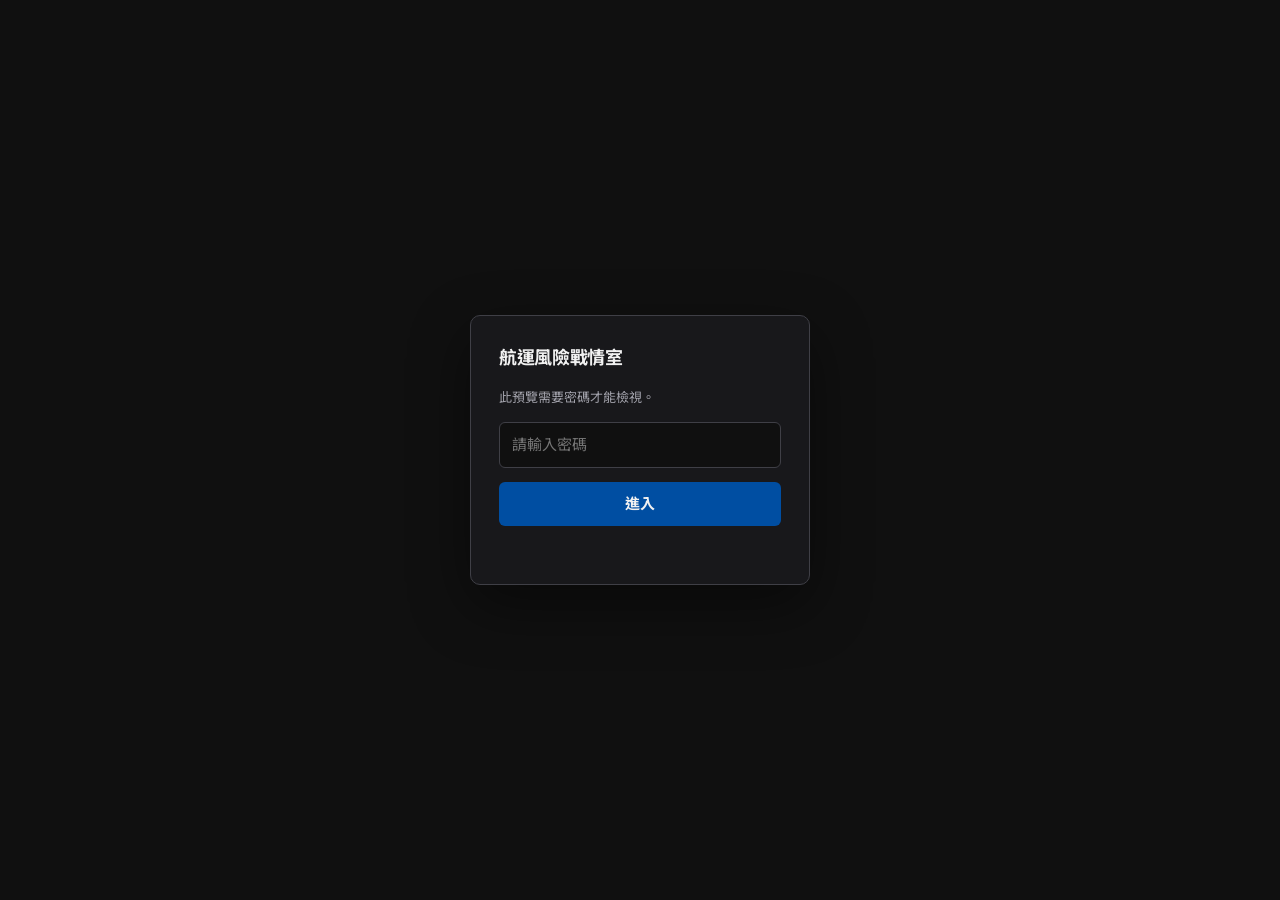
==== commit abd0161e: "Deploy 14px decision report analysis text" ====
--- a/index.html
+++ b/index.html
@@ -1,499 +1,5 @@
-<!doctype html>
-<html lang="zh-Hant">
-<head>
-<meta charset="utf-8">
-<script src="gate.js?v=ym-blue-20261013">
-</script>
-<meta name="viewport" content="width=device-width,initial-scale=1">
-<title>陽明航運情報</title>
-<link rel="stylesheet" href="style.css?v=ym-ui-20261013">
-<link rel="stylesheet" href="pages.css?v=ym-ui-20261019">
-<link rel="stylesheet" href="strategy.css?v=ym-ui-20261013">
-<link rel="stylesheet" href="assessment.css?v=ym-ui-20261013">
-<link rel="stylesheet" href="overview-map.css?v=ym-ui-20261013">
-<link rel="stylesheet" href="ui-theme.css?v=report-risk-20261019">
-<link rel="stylesheet" href="ai-assistant.css?v=layout-20261013">
-<link rel="stylesheet" href="intelligence-model.css?v=p1-20261019">
-<link rel="stylesheet" href="risk-radar.css?v=stickynav3-20261014">
-</head>
-<body>
-<header>
-<a class="brand" href="index.html">
-<img src="assets/logo.png" alt="Yang Ming 陽明海運">
-</a>
-<div class="product">
-<span>航運情報</span>
-</div>
-<nav class="primary-nav" aria-label="主選單">
-<a href="#overview" data-page="overview">戰略總覽</a>
-<a href="#intelligence" data-page="intelligence">風險情報</a>
-<a href="#routes" data-page="routes">航線方案評估</a>
-<a href="#reports" data-page="reports">決策報告</a>
-</nav>
-<div class="header-right">
-<div class="header-alert" aria-label="整體警戒：危急">
-<span class="header-alert-label">整體警戒</span>
-<span class="header-alert-level">
-<span class="header-alert-square" aria-hidden="true">
-</span>危急</span>
-</div>
-<button id="aiAssistantTrigger" class="ai-trigger" aria-haspopup="dialog" aria-controls="aiAssistant" aria-expanded="false">
-<svg viewBox="0 0 24 24" fill="none" stroke="currentColor" stroke-width="1.6" aria-hidden="true">
-<path d="m12 3 2.5 6.5L21 12l-6.5 2.5L12 21l-2.5-6.5L3 12l6.5-2.5Z"/>
-</svg>AI 助手</button>
-<span class="header-avatar" role="img" aria-label="使用者頭像：YM" title="YM">YM</span>
-</div>
-</header>
-<div id="topicNavSlot" hidden>
-</div>
-<main class="workspace">
-<section class="map-column">
-<div class="map-top">
-<div>
-<h1>全球航線</h1>
-</div>
-<div class="map-actions">
-<button id="labelsToggle" aria-pressed="true">國界地名</button>
-<button id="networkToggle" aria-pressed="true">航線圖層</button>
-<button id="reset">↻ 重設</button>
-</div>
-</div>
-<div class="globe-wrap">
-<canvas id="globe" aria-label="全球航線地圖；拖曳平移、滾輪縮放，也可使用下方航線按鈕選取">
-</canvas>
-<div class="earth-controls">
-<button id="north" aria-label="顯示完整地圖">
-<svg viewBox="0 0 24 24" aria-hidden="true" fill="none" stroke="currentColor" stroke-width="1.75" stroke-linecap="round" stroke-linejoin="round">
-<circle cx="12" cy="12" r="7"/>
-<path d="M12 2v4m0 12v4M2 12h4m12 0h4"/>
-</svg>
-</button>
-<button id="zoomIn" aria-label="放大地圖">
-<svg viewBox="0 0 24 24" aria-hidden="true" fill="none" stroke="currentColor" stroke-width="1.75" stroke-linecap="round" stroke-linejoin="round">
-<path d="M12 5v14M5 12h14"/>
-</svg>
-</button>
-<button id="zoomOut" aria-label="縮小地圖">
-<svg viewBox="0 0 24 24" aria-hidden="true" fill="none" stroke="currentColor" stroke-width="1.75" stroke-linecap="round" stroke-linejoin="round">
-<path d="M5 12h14"/>
-</svg>
-</button>
-</div>
-<div class="earth-credit">Natural Earth<span>航線與狀態示意</span>
-</div>
-<div class="map-legend">
-<span>
-<i class="red-dot">
-</i>風險節點</span>
-<span>
-<i class="cyan-dot">
-</i>掛靠港</span>
-<span class="route-key">━ 原航線　┄ 備援航線</span>
-<span>船舶動態示意</span>
-</div>
-</div>
-</section>
-<aside class="right-column">
-<div class="panel-tabs">
-<span id="panelTitle">需關注事項</span>
-<button id="panelCollapse" aria-label="展開或收合資訊面板">⌄</button>
-</div>
-<div class="panel-scroll">
-<section id="eventsPanel">
-<section class="overview-digest" aria-label="本期戰略摘要">
-<div class="overview-digest-head">
-<div>
-<small>本期戰略摘要</small>
-<strong>航道、成本與配置</strong>
-</div>
-<span id="overviewSummaryCount">
-</span>
-</div>
-<ul class="overview-summary-list">
-<li>
-<a href="#safety">
-<strong>航道備援</strong>
-<p>荷莫茲與紅海風險優先評估；比較替代掛靠、繞行與交付安排。</p>
-</a>
-</li>
-<li>
-<a href="#fuel">
-<strong>燃油成本</strong>
-<p>油價需搭配 OVX 與裂解價差；備援方案一併比較航程與燃油支出。</p>
-</a>
-</li>
-<li>
-<a href="#intelligence">
-<strong>貨流與市場配置</strong>
-<p>核對美線提前出貨訊號，並結合港口、內陸與國家評級安排運力。</p>
-</a>
-</li>
-</ul>
-<a href="#intelligence">查看情報總覽 </a>
-</section>
-<div class="feed-filters">
-<button class="active" data-filter="全部">全部</button>
-<button data-filter="航道安全">航道</button>
-<button data-filter="燃油成本">燃油</button>
-<button data-filter="政策與關稅">政策</button>
-<button data-filter="港口與內陸">港口</button>
-<button data-filter="國家風險">國家</button>
-</div>
-<div id="eventList">
-</div>
-</section>
-<section id="routePanel" hidden>
-<button id="backToIssues" class="back-button">← 返回關注事項</button>
-<div class="issue-context">
-<span id="issueType">航道安全</span>
-<h2 id="issueTitle">紅海航道通行受影響</h2>
-<p id="issueImpact">需評估亞洲—北歐航線的備援配置。</p>
-</div>
-<div class="route-detail">
-<div class="detail-heading">
-<div>
-<h2 id="routeTitle">亞洲 — 北歐 <span>經蘇伊士</span>
-</h2>
-</div>
-<span id="routeBadge" class="badge red">高風險</span>
-</div>
-<div class="detail-metrics">
-<div>
-<small>主要風險節點</small>
-<strong id="routeNode">曼德海峽</strong>
-</div>
-<div>
-<small>判讀狀態</small>
-<strong id="routeRisk" class="coral">高</strong>
-</div>
-<div>
-<small>可比較方案</small>
-<strong id="routeAlt">繞行好望角</strong>
-</div>
-</div>
-<p id="routeNote">航道風險升高，建議比較蘇伊士與好望角方案的航程及成本。</p>
-</div>
-<section class="route-chart chart-card">
-<div class="chart-heading">
-<h2 id="trendTitle">航道通行趨勢</h2>
-</div>
-<div id="trendData">
-<div class="chart-value">
-<strong id="trendValue">72</strong>
-<span>指數 · 期初＝100</span>
-<small id="trendDelta">
-</small>
-</div>
-<div id="trafficChart">
-</div>
-</div>
-<p id="trendUnavailable" hidden>綜合事件與航線資訊。</p>
-<p class="chart-footnote" id="chartExplanation">指數，基準期＝100。</p>
-</section>
-<section class="evidence-summary">
-<h3>判讀依據</h3>
-<p id="evidenceText">
-</p>
-</section>
-<div class="route-action">
-<h3>下一步</h3>
-<button id="compare">比較備援方案 <span>→</span>
-</button>
-<button id="reportSelected" class="secondary-action">建立此航線報告 ↗</button>
-</div>
-</section>
-</div>
-</aside>
-<section class="monitor">
-<div class="monitor-top">
-<h2>關注航線</h2>
-<span>選擇航線查看風險</span>
-</div>
-<div class="route-strip">
-<div id="routeCards">
-</div>
-</div>
-</section>
-<footer>
-<button id="replayToggle" aria-expanded="false" aria-controls="replayControls">◷ 情境回放</button>
-<div id="replayControls" hidden>
-<button id="play" class="play">▶</button>
-<div class="time-title">
-<strong>情境回放</strong>
-<span id="dateBottom">2026.10.08</span>
-</div>
-<div class="timeline">
-<input id="time" aria-label="情境時間" type="range" min="0" max="4" value="4">
-<div>
-<span>06 月</span>
-<span>07 月</span>
-<span>08 月</span>
-<span>09 月</span>
-<span>現在</span>
-</div>
-</div>
-<button id="now">回到現在 ↗</button>
-<p>
-</p>
-</div>
-<span class="replay-hint">回顧風險變化</span>
-</footer>
-</main>
-<section id="pageContent" class="page-content" hidden aria-label="主要頁面">
-</section>
-<dialog id="comparison">
-<button class="close" aria-label="關閉">×</button>
-<span class="eyebrow">情境比較</span>
-<h2>航線方案比較</h2>
-<p>
-</p>
-<div id="comparisonContent">
-</div>
-<button class="outline" id="report2">↗ 建立報告連結</button>
-</dialog>
-<div id="toast" role="status">
-</div>
-<script src="assets/countries.js?v=ym-ui-20261013">
-</script>
-<script src="map-motion.js?v=ym-motion-20261013">
-</script>
-<script src="app.js?v=header-alert-20261014">
-</script>
-<script src="pages.js?v=matrix-20261019">
-</script>
-<script src="strategy.js?v=p1b-20261019">
-</script>
-<script src="risk-registry.js?v=routecard-20261014">
-</script>
-<script src="intelligence-model.js?v=p1-20261014">
-</script>
-<script src="assessment.js?v=ym-blue-20261013">
-</script>
-<script src="report-codec.js?v=ym-ui-20261013">
-</script>
-<script src="report-links.js?v=ym-links-20261013">
-</script>
-<script src="ai-assistant.js?v=motion-20261013">
-</script>
-<script src="risk-radar.js?v=p1-20261014">
-</script>
-<script src="shell-layout.js?v=maritime-20261014">
-</script>
-<link rel="stylesheet" href="report-layout.css?v=20261019d">
-<script src="report-fonts.js?v=20261015">
-</script>
-<script src="report-layout.js?v=20261019">
-</script>
-<style id="report-local-overrides">
-/* Report-only normalization. This stays in index.html by request. */
-.report-workspace .report-route-tabs{gap:8px;margin-bottom:14px;padding:2px 0 7px}
-.report-workspace .report-route-tabs button{flex:0 0 auto;gap:10px;min-width:0;height:52px;padding:7px 10px 7px 12px;border-color:#334155}
-.report-workspace .report-route-tabs button:before{display:none}
-.report-workspace .report-route-tabs strong{font-size:13px;line-height:1.25}
-.report-workspace .report-route-tabs small{font-size:12px;line-height:1.25}
-.report-workspace .report-route-level{min-width:34px;min-height:32px;padding:0 8px;border-radius:7px;font-size:12px}
-.report-document .risk-analysis-grid>.page-card,.report-document .risk-analysis-grid>.page-card:nth-child(2){border-top-width:1px;border-top-color:#27272a}
-.report-document .report-section-indicator a span{display:none}
-.report-document .report-section-indicator a{gap:0}
-.report-document .signal-dynamics{display:grid;gap:0}
-.report-document .signal-dynamic-item{display:grid;grid-template-columns:112px minmax(0,1fr) auto;gap:8px 14px;padding:16px 0;border-bottom:1px solid #27272a}
-.report-document .signal-dynamic-item:last-child{border-bottom:0}
-.report-document .signal-dynamic-meta{display:contents}
-.report-document .signal-dynamic-date{color:#a1a1aa;font:500 10px/1.6 Inter,'Noto Sans TC',sans-serif;font-variant-numeric:tabular-nums}
-.report-document .signal-dynamic-topic{color:#a1a1aa;font-size:12px;line-height:1.6}
-.report-document .signal-dynamic-kind{display:inline-flex;align-items:center;justify-content:flex-end;gap:7px;color:#a1a1aa;font-size:12px;line-height:1.6;white-space:nowrap}
-.report-document .signal-dynamic-kind:before{content:'';width:7px;height:7px;border-radius:50%;background:#fb7185}
-.report-document .signal-dynamic-kind.is-indicator:before{background:#fbbf24}
-.report-document .signal-dynamic-copy{grid-column:1/-1;margin:0;color:#f1f1f1;font-size:14px;line-height:1.75}
-.report-document .signal-dynamic-copy,.report-document .risk-signal-line h3,.report-document .risk-interpretation dt,.report-document .risk-interpretation dd,.report-document .strategy-summary p{font-size:14px}
-.report-document .report-affected-routes{display:flex;align-items:center;justify-content:space-between;gap:16px;margin-top:18px;padding-top:16px;border-top:1px solid #27272a}
-.report-document .report-affected-routes>span{color:#a1a1aa;font-size:12px}
-.report-document .report-affected-routes>a{display:inline-flex;align-items:center;gap:12px;color:#609fe4;font-size:13px;font-weight:600}
-.report-document .report-affected-routes>a:hover{text-decoration:none;color:#93c5fd}
-.report-document .report-safety-supplement{display:grid;grid-template-columns:repeat(2,minmax(0,1fr));gap:20px;margin:20px 0 0;align-items:stretch}
-.report-document .report-safety-supplement>.page-card{margin:0}
-.report-document .chokepoint-chart{display:grid;gap:12px;margin:4px 0 18px}
-.report-document .chokepoint-legend{display:flex;align-items:center;flex-wrap:wrap;gap:10px 18px;color:#a1a1aa;font-size:10px}
-.report-document .chokepoint-legend span{display:inline-flex;align-items:center;gap:7px}
-.report-document .chokepoint-legend i{display:block;width:18px;height:2px;background:#60a5fa}
-.report-document .chokepoint-legend .is-baseline i{background:#71717a}
-.report-document .chokepoint-legend .is-alert i{width:7px;height:7px;border:2px solid #e4e4e7;border-radius:50%;background:transparent}
-.report-document .chokepoint-plot{display:block;width:100%;height:auto;min-height:220px;background:#101010;border-radius:6px}
-.report-document .chokepoint-events{display:grid;grid-template-columns:repeat(3,minmax(0,1fr));gap:8px;color:#a1a1aa;font-size:10px}
-.report-document .chokepoint-events span{display:flex;align-items:center;gap:6px;white-space:nowrap}
-.report-document .chokepoint-events b{display:inline-grid;width:18px;height:18px;place-items:center;border:1px solid #a1a1aa;border-radius:50%;color:#e4e4e7;font-size:10px;font-weight:500}
-.report-document .chokepoint-table-wrap{width:100%;overflow:visible}
-.report-document .chokepoint-table{width:100%;table-layout:fixed;border-collapse:collapse;color:#e4e4e7;font-size:12px}
-.report-document .chokepoint-table th,.report-document .chokepoint-table td{padding:13px 10px;border-bottom:1px solid #27272a;text-align:left;vertical-align:middle}
-.report-document .chokepoint-table th{color:#a1a1aa;font-size:12px;font-weight:600}
-.report-document .chokepoint-table tbody tr:last-child td{border-bottom:0}
-.report-document .chokepoint-table th:first-child,.report-document .chokepoint-table td:first-child{width:38%}
-.report-document .chokepoint-table th:nth-child(2),.report-document .chokepoint-table td:nth-child(2),.report-document .chokepoint-table th:nth-child(3),.report-document .chokepoint-table td:nth-child(3){width:14%}
-.report-document .chokepoint-table th:nth-child(4),.report-document .chokepoint-table td:nth-child(4){width:14%}
-.report-document .chokepoint-table th:last-child,.report-document .chokepoint-table td:last-child{width:20%}
-.report-document .chokepoint-name{color:#f1f1f1;font-weight:600}
-.report-document .chokepoint-coordinates{margin-left:8px;color:#71717a;font-weight:400;white-space:nowrap}
-.report-document .chokepoint-risk{display:inline-flex;align-items:center;gap:7px;padding:4px 8px;border-radius:5px;font-weight:600;white-space:nowrap}
-.report-document .chokepoint-risk:before{content:'';width:7px;height:7px;flex:none;background:currentColor}
-.report-document .chokepoint-risk.is-critical{background:#ef44442e;color:#fda4af}
-.report-document .chokepoint-risk.is-high{background:#f9731628;color:#fb923c}
-.report-document .chokepoint-risk.is-high:before{transform:rotate(45deg)}
-.report-document .chokepoint-risk.is-medium{background:#fbbf2426;color:#fbbf24}
-.report-document .chokepoint-risk.is-medium:before{clip-path:polygon(50% 0,100% 100%,0 100%)}
-.report-document .chokepoint-risk.is-low{background:#34d39920;color:#34d399}
-.report-document .chokepoint-risk.is-low:before{border-radius:50%}
-.report-document .qualitative-report{display:grid;gap:14px;margin:0}
-.report-document .qualitative-report>div{display:grid;grid-template-columns:92px minmax(0,1fr);gap:14px;padding-bottom:13px;border-bottom:1px solid #27272a}
-.report-document .qualitative-report>div:last-child{padding-bottom:0;border-bottom:0}
-.report-document .qualitative-report dt{color:#a1a1aa;font-size:12px}
-.report-document .qualitative-report dd{margin:0;color:#f1f1f1;font-size:14px;line-height:1.75}
-.report-document .scenario-report{display:grid;gap:20px}
-.report-document .scenario-intro{display:grid;gap:8px}
-.report-document .scenario-intro p{margin:0;color:#d4d4d8;font-size:13px}
-.report-document .scenario-intro strong{color:#f1f1f1}
-.report-document .scenario-comparison{display:grid;gap:22px}
-.report-document .scenario-metric{display:grid;gap:12px;padding-top:18px;border-top:1px solid #27272a}
-.report-document .scenario-metric-head{display:flex;align-items:center;justify-content:space-between;gap:16px}
-.report-document .scenario-metric-head h3{margin:0;font-size:15px}
-.report-document .scenario-metric-head strong{color:#609fe4;font-size:13px}
-.report-document .scenario-bar-row{display:grid;grid-template-columns:42px minmax(0,1fr) 128px;gap:12px;align-items:center}
-.report-document .scenario-bar-row>span{color:#a1a1aa;font-size:12px}
-.report-document .scenario-bar-row>b{text-align:right;color:#f1f1f1;font-size:12px;font-weight:500;font-variant-numeric:tabular-nums}
-.report-document .scenario-bar-track{height:8px;border-radius:999px;background:#27272a;overflow:hidden}
-.report-document .scenario-bar-track i{display:block;height:100%;border-radius:inherit;background:#d4d4d8}
-.report-document .scenario-bar-row.is-alt .scenario-bar-track i{background:#0b67c9}
-.report-document .scenario-notes{display:grid;gap:8px;color:#d4d4d8;font-size:13px;line-height:1.75}
-.report-document .scenario-notes p{margin:0}
-@media(max-width:850px){.report-document .report-safety-supplement{grid-template-columns:1fr}.report-document .signal-dynamic-item{grid-template-columns:96px minmax(0,1fr) auto}.report-document .scenario-bar-row{grid-template-columns:38px minmax(0,1fr) 104px}.report-document .chokepoint-table{font-size:12px}.report-document .chokepoint-table th,.report-document .chokepoint-table td{padding:11px 6px}.report-document .chokepoint-coordinates{display:block;margin:2px 0 0;font-size:12px}.report-document .chokepoint-risk{padding:3px 6px}}
-</style>
-<script>
-(function(){
-  const signalDynamics={
-    policy:[
-      ['2026-05-20','指標','貿易政策不確定性回落至 180，近三個月 -40%'],
-      ['2026-03-20','事件','美國宣布臨時 10% 全球進口關稅'],
-      ['2025-05-15','事件','美方宣布中國建造船舶靠港收費措施'],
-      ['2025-05-12','事件','美中暫緩加徵關稅 90 天'],
-      ['2025-04-05','事件','美國實施全面基準關稅 10%'],
-      ['2025-03-20','事件','美國商品進口月增 12%，提前拉貨訊號浮現']
-    ],
-    safety:[
-      ['2026-03-09','指標','荷莫茲封鎖事件市場機率逼近 100%'],
-      ['2026-02-28','事件','戰爭爆發，封鎖機率當週升至約 70%'],
-      ['2026-03','事件','荷莫茲衝擊具體化，需交叉確認實際通行條件'],
-      ['2025-06','事件','商船航道預警出現'],
-      ['2025-04','事件','區域成本預警啟動']
-    ],
-    fuel:[
-      ['2026-04','指標','OVX 圖表期末為 92，圖示高點為 140'],
-      ['2026-04','指標','380cst − Brent 近月 1、即期 -2 美元／桶'],
-      ['2026-03','事件','裂解價差轉正，一度升至約 16 美元／桶'],
-      ['2026-03','事件','WTI 與 Brent 油價開始明顯上漲'],
-      ['2026-02','指標','OVX 快速飆升，先於油價反映供應中斷風險']
-    ],
-    ports:[
-      ['2026-04','事件','德國供應環境展望因中東戰事下調'],
-      ['2026-03','事件','巴西洪水與土石流影響內陸銜接'],
-      ['2026-02','事件','墨西哥治安事件造成道路封鎖'],
-      ['2026-01','事件','智利野火造成港口關閉或限制'],
-      ['2026-01','事件','荷蘭冬季風暴造成交通中斷']
-    ],
-    countries:[
-      ['七國樣本','指標','阿根廷位於高風險地區，CRR／SRR 均為 DB6a'],
-      ['七國樣本','指標','巴西位於高風險地區，需嚴格風控'],
-      ['七國樣本','指標','智利、墨西哥與巴拿馬位於優先市場區'],
-      ['七國樣本','指標','秘魯列為審慎評估，持續關注 Chancay'],
-      ['七國樣本','指標','哥倫比亞列為機會管理，限制曝險']
-    ]
-  };
-  const topicLabels={policy:'政策與關稅',safety:'航道安全',fuel:'燃油成本',ports:'港口與內陸',countries:'國家風險'};
-  const scenarioDefaults=[
-    {days:28,altDays:36,via:'經蘇伊士',alt:'繞行好望角',watch:'紅海通行條件、船期承諾、好望角海象與可用運力'},
-    {days:36,altDays:28,via:'繞行好望角',alt:'恢復蘇伊士航線',watch:'航安通告、恢復通行條件、保險與合約限制'},
-    {days:18,altDays:21,via:'經荷莫茲',alt:'調整掛靠與陸運銜接',watch:'替代港承載、陸運接駁、客戶交付要求'},
-    {days:16,altDays:16,via:'跨太平洋',alt:'調整出發時段',watch:'政策生效日、訂艙需求、出發日期與到港窗口'},
-    {days:30,altDays:33,via:'經巴拿馬',alt:'調整轉運配置',watch:'運河預約、轉運港、接駁班次與到港窗口'},
-    {days:32,altDays:35,via:'南美西岸',alt:'調整目的港',watch:'目的港作業、替代港條件、內陸路徑與付款安排'}
-  ];
-  const money=value=>new Intl.NumberFormat('en-US').format(value);
-  function dynamicMarkup(topic){
-    return `<div class="signal-dynamics">${signalDynamics[topic].map(([date,kind,copy])=>`<article class="signal-dynamic-item"><div class="signal-dynamic-meta"><time class="signal-dynamic-date">${date}</time><span class="signal-dynamic-topic">${topicLabels[topic]}</span><span class="signal-dynamic-kind ${kind==='指標'?'is-indicator':''}">${kind}</span></div><p class="signal-dynamic-copy">${copy}</p></article>`).join('')}</div>`;
-  }
-  function scenarioMarkup(routeIndex){
-    const s=scenarioDefaults[routeIndex]||scenarioDefaults[0],burn=70,price=600,base=s.days*burn*price,alt=s.altDays*burn*price,dayDelta=s.altDays-s.days,costDelta=alt-base,maxDays=Math.max(s.days,s.altDays),maxCost=Math.max(base,alt);
-    const delta=(value,unit)=>value===0?`相同${unit}`:`${value>0?'增加':'減少'} ${money(Math.abs(value))}${unit}`;
-    return `<div class="scenario-report"><div class="scenario-intro"><p>分析日期：2026-10-12；目標：比較航程與燃油成本</p><p>每日耗油 70 噸，燃油 USD 600／噸。</p><p><strong>原方案：${s.via}／備援：${s.alt}</strong></p></div><div class="scenario-comparison"><div class="scenario-metric"><div class="scenario-metric-head"><h3>航程</h3><strong>${delta(dayDelta,'天')}</strong></div><div class="scenario-bar-row"><span>原案</span><div class="scenario-bar-track"><i style="width:${s.days/maxDays*100}%"></i></div><b>${s.days} 天</b></div><div class="scenario-bar-row is-alt"><span>備援</span><div class="scenario-bar-track"><i style="width:${s.altDays/maxDays*100}%"></i></div><b>${s.altDays} 天</b></div></div><div class="scenario-metric"><div class="scenario-metric-head"><h3>燃油成本</h3><strong>${delta(costDelta,'美元')}</strong></div><div class="scenario-bar-row"><span>原案</span><div class="scenario-bar-track"><i style="width:${base/maxCost*100}%"></i></div><b>${money(base)} 美元</b></div><div class="scenario-bar-row is-alt"><span>備援</span><div class="scenario-bar-track"><i style="width:${alt/maxCost*100}%"></i></div><b>${money(alt)} 美元</b></div></div></div><div class="scenario-notes"><p>${delta(dayDelta,' 天')}；燃油成本${delta(costDelta,' 美元')}。</p><p>尚未記錄方案選擇。</p><p>持續觀察：${s.watch}</p><p>備註：無</p></div></div>`;
-  }
-  function syncReport(preview){
-    if(typeof pageState==='undefined'||!pageState.report)return;
-    pageState.report.body=preview.innerHTML;
-    const documentCopy=new DOMParser().parseFromString(pageState.report.html,'text/html');
-    const target=documentCopy.querySelector('.report-document')||documentCopy.body;
-    target.innerHTML=pageState.report.body;
-    pageState.report.html='<!doctype html>'+documentCopy.documentElement.outerHTML;
-  }
-  function enhanceReport(){
-    const preview=document.querySelector('#reportPreview.report-document');
-    if(!preview)return;
-    preview.querySelector('#report-local-export-overrides')?.remove();
-    const exportStyle=document.querySelector('#report-local-overrides')?.cloneNode(true);
-    if(exportStyle){exportStyle.id='report-local-export-overrides';preview.append(exportStyle)}
-    const executive=[...preview.children].find(section=>section.tagName==='SECTION'&&section.querySelector(':scope>h2')?.textContent.trim()==='執行摘要');
-    if(executive){
-      preview.querySelector(`.report-section-indicator [data-indicator-for="${executive.id}"]`)?.closest('.report-indicator-option')?.remove();
-      executive.remove();
-    }
-    preview.querySelectorAll('.report-topic').forEach(section=>{
-      const topic=[...section.classList].find(()=>false)||Object.keys(topicLabels).find(key=>topicLabels[key]===section.querySelector(':scope>h2')?.textContent.trim());
-      if(!topic)return;
-      const analysis=section.querySelector('.risk-analysis');
-      const cards=analysis?.querySelectorAll('.risk-analysis-grid>.page-card');
-      if(cards?.[0]){
-        const head=cards[0].querySelector('.page-card-head h2');
-        if(head)head.textContent='訊號動態';
-        [...cards[0].children].filter(child=>!child.classList.contains('page-card-head')).forEach(child=>child.remove());
-        cards[0].insertAdjacentHTML('beforeend',dynamicMarkup(topic));
-      }
-      if(cards?.[1]){
-        cards[1].querySelector('.risk-management')?.remove();
-        cards[1].querySelector('.report-affected-routes')?.remove();
-        cards[1].insertAdjacentHTML('beforeend','<div class="report-affected-routes"><span>影響航線</span><a href="#routes">前往航線方案評估 <b aria-hidden="true">→</b></a></div>');
-      }
-      analysis?.querySelector('.risk-route-advice')?.remove();
-      if(topic==='safety'&&!section.querySelector('.report-safety-supplement')){
-        const supplement=document.createElement('div');
-        supplement.className='report-safety-supplement';
-        supplement.innerHTML='<section class="page-card"><div class="page-card-head"><h2>咽喉點通行量</h2><span>荷莫茲海峽每月通行量 · 各咽喉點</span></div><div class="chokepoint-chart"><div class="chokepoint-legend"><span><i></i>本期</span><span class="is-baseline"><i></i>去年同期</span><span class="is-alert"><i></i>年減 30% 以上（高）</span></div><svg class="chokepoint-plot" viewBox="0 0 620 260" role="img" aria-label="荷莫茲海峽本期與去年同期每月通行量趨勢"><g stroke="#27272a" stroke-width="1"><path d="M46 34H600M46 92H600M46 150H600M46 208H600"/></g><g fill="#71717a" font-size="11"><text x="17" y="38">90</text><text x="17" y="96">60</text><text x="17" y="154">30</text><text x="25" y="212">0</text><text x="46" y="232">2025 年</text><text x="165" y="232">4 月</text><text x="285" y="232">7 月</text><text x="398" y="232">10 月</text><text x="486" y="232">2026 年</text><text x="565" y="232">4 月</text></g><path d="M46 62L101 64L156 66L211 68L266 67L321 68L376 70L431 72L466 82L498 112L530 194L558 207L579 207L600 208L600 208L46 208Z" fill="#3b82f633"/><path d="M46 53L101 55L156 56L211 57L266 56L321 57L376 58L431 59L486 60L542 61L600 63" fill="none" stroke="#71717a" stroke-width="2"/><path d="M46 62L101 64L156 66L211 68L266 67L321 68L376 70L431 72L466 82L498 112L530 194L558 207L579 207L600 208" fill="none" stroke="#60a5fa" stroke-width="2.5"/><g stroke="#52525b"><path d="M156 24V208M211 24V208M530 24V208"/></g><g fill="#101010" stroke="#a1a1aa" stroke-width="1.5"><circle cx="156" cy="20" r="11"/><circle cx="211" cy="20" r="11"/><circle cx="530" cy="20" r="11"/></g><g fill="#e4e4e7" font-size="11" text-anchor="middle"><text x="156" y="24">1</text><text x="211" y="24">2</text><text x="530" y="24">3</text></g><g fill="#101010" stroke="#e4e4e7" stroke-width="2"><circle cx="530" cy="194" r="6"/><circle cx="558" cy="207" r="6"/><circle cx="579" cy="207" r="6"/><circle cx="600" cy="208" r="6" fill="#60a5fa"/></g><text x="600" y="191" fill="#93c5fd" font-size="12" text-anchor="end">2.3</text></svg><div class="chokepoint-events"><span><b>1</b>2025/4 報告警示</span><span><b>2</b>2025/6 報告警示</span><span><b>3</b>2026/2/28 戰爭爆發</span></div></div><div class="chokepoint-table-wrap"><table class="chokepoint-table"><thead><tr><th>咽喉點</th><th>本期</th><th>基準</th><th>變動</th><th>風險</th></tr></thead><tbody><tr><td><span class="chokepoint-name">荷莫茲海峽</span><span class="chokepoint-coordinates">26.6°N 56.4°E</span></td><td>2.3</td><td>76.7</td><td>−97%</td><td><span class="chokepoint-risk is-critical">危急</span></td></tr><tr><td><span class="chokepoint-name">曼德海峽</span><span class="chokepoint-coordinates">12.6°N 43.4°E</span></td><td>23.7</td><td>41.6</td><td>−43%</td><td><span class="chokepoint-risk is-high">高</span></td></tr><tr><td><span class="chokepoint-name">麻六甲海峽</span><span class="chokepoint-coordinates">3.2°N 100.2°E</span></td><td>211.7</td><td>246.2</td><td>−14%</td><td><span class="chokepoint-risk is-medium">中</span></td></tr><tr><td><span class="chokepoint-name">巴拿馬運河</span><span class="chokepoint-coordinates">9.1°N 79.7°W</span></td><td>27.7</td><td>30.1</td><td>−8%</td><td><span class="chokepoint-risk is-low">低</span></td></tr><tr><td><span class="chokepoint-name">蘇伊士運河</span><span class="chokepoint-coordinates">30.0°N 32.6°E</span></td><td>37.0</td><td>39.8</td><td>−7%</td><td><span class="chokepoint-risk is-low">低</span></td></tr><tr><td><span class="chokepoint-name">台灣海峽</span><span class="chokepoint-coordinates">24.3°N 119.6°E</span></td><td>227.1</td><td>239.0</td><td>−5%</td><td><span class="chokepoint-risk is-low">低</span></td></tr><tr><td><span class="chokepoint-name">好望角</span><span class="chokepoint-coordinates">34.4°S 18.5°E</span></td><td>89.0</td><td>92.7</td><td>−4%</td><td><span class="chokepoint-risk is-low">低</span></td></tr></tbody></table></div></section><section class="page-card"><div class="page-card-head"><h2>質化報告</h2><span>航安交叉驗證</span></div><dl class="qualitative-report"><div><dt>風險判讀</dt><dd>關鍵航道風險升溫，繞行可能常態化。</dd></div><div><dt>營運影響</dt><dd>若通行受限，航程、交期、船舶配置與風險附加費將同步承壓。</dd></div><div><dt>驗證依據</dt><dd>航安通告、實際通行、保險承保及客戶到港窗口。</dd></div><div><dt>決策方向</dt><dd>維持主幹與備援，並把延誤及風險附加費納入合約。</dd></div></dl></section>';
-        analysis.before(supplement);
-      }
-    });
-    const comparison=[...preview.children].find(section=>section.tagName==='SECTION'&&['情境比較','情境條件與比較'].includes(section.querySelector(':scope>h2')?.textContent.trim()));
-    if(comparison){
-      comparison.querySelector(':scope>h2').textContent='情境條件與比較';
-      [...comparison.children].slice(1).forEach(child=>child.remove());
-      const routeIndex=+(document.querySelector('[data-report-route].is-active')?.dataset.reportRoute||0);
-      comparison.insertAdjacentHTML('beforeend',scenarioMarkup(routeIndex));
-    }
-    const countries=[...preview.children].find(section=>section.tagName==='SECTION'&&section.querySelector(':scope>h2')?.textContent.trim()==='國家風險');
-    if(comparison&&countries){
-      countries.after(comparison);
-      const indicator=preview.querySelector('.report-section-indicator');
-      const countryOption=indicator?.querySelector(`[data-indicator-for="${countries.id}"]`)?.closest('.report-indicator-option');
-      const comparisonOption=indicator?.querySelector(`[data-indicator-for="${comparison.id}"]`)?.closest('.report-indicator-option');
-      if(countryOption&&comparisonOption)countryOption.after(comparisonOption);
-    }
-    syncReport(preview);
-  }
-  if(typeof makeReport==='function'){
-    const makeReportBeforeIndexOverrides=makeReport;
-    makeReport=function(){makeReportBeforeIndexOverrides();enhanceReport()};
-  }
-  if(typeof bindPage==='function'){
-    const bindPageBeforeIndexOverrides=bindPage;
-    bindPage=function(page){bindPageBeforeIndexOverrides(page);if(page==='reports')requestAnimationFrame(enhanceReport)};
-  }
-  if(location.hash==='#reports')requestAnimationFrame(enhanceReport);
-})();
-</script>
-</body>
-</html>
+<!doctype html><html lang="zh-Hant"><head><meta charset="utf-8"><script src="gate.js?v=warroom-20261014"></script><meta name="viewport" content="width=device-width,initial-scale=1"><title>航運風險戰情室</title><link rel="stylesheet" href="style.css?v=ym-ui-20261013"><link rel="stylesheet" href="pages.css?v=ym-ui-20261013"><link rel="stylesheet" href="strategy.css?v=ym-ui-20261013"><link rel="stylesheet" href="assessment.css?v=ym-ui-20261013"><link rel="stylesheet" href="overview-map.css?v=ym-ui-20261013"><link rel="stylesheet" href="ui-theme.css?v=header-alert-20261014"><link rel="stylesheet" href="ai-assistant.css?v=layout-20261013"><link rel="stylesheet" href="intelligence-model.css?v=country-20261015"><link rel="stylesheet" href="risk-radar.css?v=pad-20261015"><link rel="stylesheet" href="route-hub.css?v=fit5-20261015"><link rel="stylesheet" href="globalview-embed.css?v=asof-20261015"><link rel="stylesheet" href="report-layout.css?v=report-14px-20261019"><link rel="stylesheet" href="design-tokens.css?v=ic3-20261015"></head><body>
+<header><a class="brand" href="index.html"><img src="assets/logo.png" alt="Yang Ming 陽明海運"></a><div class="product"><span>航運風險戰情室</span></div><nav class="primary-nav" aria-label="主選單"><a href="#overview" data-page="overview">全球態勢</a><a href="#intelligence" data-page="intelligence">風險情報</a><a href="#routes" data-page="routes">航線方案評估</a><a href="#reports" data-page="reports">決策報告</a></nav><div class="header-right"><button id="aiAssistantTrigger" class="ai-trigger" aria-haspopup="dialog" aria-controls="aiAssistant" aria-expanded="false"><svg viewBox="0 0 24 24" fill="none" stroke="currentColor" stroke-width="1.6" aria-hidden="true"><path d="m12 3 2.5 6.5L21 12l-6.5 2.5L12 21l-2.5-6.5L3 12l6.5-2.5Z"/></svg>AI 助手</button><div class="header-user"><button type="button" class="header-avatar" id="userMenuTrigger" aria-haspopup="menu" aria-expanded="false" aria-controls="userMenu" title="YM">YM</button><div id="userMenu" class="user-menu" role="menu" hidden><div class="user-menu-head"><strong>YM</strong><span>test@yangming.com</span></div><button type="button" role="menuitem" id="logoutBtn"><svg viewBox="0 0 24 24" fill="none" stroke="currentColor" stroke-width="1.8" stroke-linecap="round" stroke-linejoin="round" aria-hidden="true"><path d="M9 21H5a2 2 0 0 1-2-2V5a2 2 0 0 1 2-2h4"/><path d="m16 17 5-5-5-5"/><path d="M21 12H9"/></svg>登出</button></div></div></div></header><div id="topicNavSlot" hidden></div>
+<main class="workspace"><div class="gv-embed"><iframe id="gvFrame" title="全球態勢" allow="fullscreen"></iframe></div><script>/* 全球態勢（GlobalView）：未登入時登入頁直接在嵌入畫面裡顯示（不換頁），登入後接著播開場（地球→地圖→版面展開）；其間蓋滿整頁、頁首先藏起來，收到 expand 才落下 */(function(){var f=document.getElementById('gvFrame'),auth=false;try{auth=sessionStorage.getItem('gv-auth')==='1'}catch(e){}var motionOff=matchMedia('(prefers-reduced-motion: reduce)').matches;if(!auth)document.body.classList.add('gv-intro');f.src='globalview/index.html?embed=1&v=20261015b'+(auth?'':'&login=1');addEventListener('message',function(e){if(e.origin!==location.origin||!e.data||e.data.type!=='gv-intro')return;if(e.data.stage==='start'&&!motionOff)document.body.classList.add('gv-intro');if(e.data.stage==='expand')document.body.classList.remove('gv-intro')});addEventListener('message',function(e){if(e.origin!==location.origin||!e.data||e.data.type!=='gv-nav')return;if(typeof navigatePage==='function')navigatePage(e.data.page)})})()</script><section class="map-column"><div class="map-top"><div><h1>全球航線</h1></div><div class="map-actions"><button id="labelsToggle" aria-pressed="true">國界地名</button><button id="networkToggle" aria-pressed="true">航線圖層</button><button id="reset">↻ 重設</button></div></div><div class="globe-wrap"><canvas id="globe" aria-label="全球航線地圖；拖曳平移、滾輪縮放，也可使用下方航線按鈕選取"></canvas><div class="earth-controls"><button id="north" aria-label="顯示完整地圖"><svg viewBox="0 0 24 24" aria-hidden="true" fill="none" stroke="currentColor" stroke-width="1.75" stroke-linecap="round" stroke-linejoin="round"><circle cx="12" cy="12" r="7"/><path d="M12 2v4m0 12v4M2 12h4m12 0h4"/></svg></button><button id="zoomIn" aria-label="放大地圖"><svg viewBox="0 0 24 24" aria-hidden="true" fill="none" stroke="currentColor" stroke-width="1.75" stroke-linecap="round" stroke-linejoin="round"><path d="M12 5v14M5 12h14"/></svg></button><button id="zoomOut" aria-label="縮小地圖"><svg viewBox="0 0 24 24" aria-hidden="true" fill="none" stroke="currentColor" stroke-width="1.75" stroke-linecap="round" stroke-linejoin="round"><path d="M5 12h14"/></svg></button></div><div class="earth-credit">Natural Earth<span></span></div><div class="map-legend"><span><i class="red-dot"></i>風險節點</span><span><i class="cyan-dot"></i>掛靠港</span><span class="route-key">━ 原航線　┄ 備援航線</span><span>船舶動態</span></div></div></section>
+<aside class="right-column"><div class="panel-tabs"><span id="panelTitle">需關注事項</span><button id="panelCollapse" aria-label="展開或收合資訊面板">⌄</button></div><div class="panel-scroll"><section id="eventsPanel"><section class="overview-digest" aria-label="本期戰略摘要"><div class="overview-digest-head"><div><small>本期戰略摘要</small><strong>航道、成本與配置</strong></div><span id="overviewSummaryCount"></span></div><ul class="overview-summary-list"><li><a href="#safety"><strong>航道備援</strong><p>荷莫茲與紅海風險優先評估；比較替代掛靠、繞行與交付安排。</p></a></li><li><a href="#fuel"><strong>燃油成本</strong><p>油價需搭配 OVX 與裂解價差；備援方案一併比較航程與燃油支出。</p></a></li><li><a href="#intelligence"><strong>貨流與市場配置</strong><p>核對美線提前出貨訊號，並結合港口、內陸與國家評級安排運力。</p></a></li></ul><a href="#intelligence">查看情報總覽 </a></section><div class="feed-filters"><button class="active" data-filter="全部">全部</button><button data-filter="航道安全">航道</button><button data-filter="燃油成本">燃油</button><button data-filter="政策與關稅">政策</button><button data-filter="港口與內陸">港口</button><button data-filter="國家風險">國家</button></div><div id="eventList"></div></section><section id="routePanel" hidden><button id="backToIssues" class="back-button">← 返回關注事項</button><div class="issue-context"><span id="issueType">航道安全</span><h2 id="issueTitle">紅海航道通行受影響</h2><p id="issueImpact">需評估亞洲—北歐航線的備援配置。</p></div><div class="route-detail"><div class="detail-heading"><div><h2 id="routeTitle">亞洲 — 北歐 <span>經蘇伊士</span></h2></div><span id="routeBadge" class="badge red">高風險</span></div><div class="detail-metrics"><div><small>主要風險節點</small><strong id="routeNode">曼德海峽</strong></div><div><small>判讀狀態</small><strong id="routeRisk" class="coral">高</strong></div><div><small>可比較方案</small><strong id="routeAlt">繞行好望角</strong></div></div><p id="routeNote">航道風險升高，建議比較蘇伊士與好望角方案的航程及成本。</p></div><section class="route-chart chart-card"><div class="chart-heading"><h2 id="trendTitle">航道通行趨勢</h2></div><div id="trendData"><div class="chart-value"><strong id="trendValue">72</strong><span>指數 · 期初＝100</span><small id="trendDelta"></small></div><div id="trafficChart"></div></div><p id="trendUnavailable" hidden>綜合事件與航線資訊。</p><p class="chart-footnote" id="chartExplanation">指數，基準期＝100。</p></section><section class="evidence-summary"><h3>判讀依據</h3><p id="evidenceText"></p></section><div class="route-action"><h3>下一步</h3><button id="compare">比較備援方案 <span>→</span></button><button id="reportSelected" class="secondary-action">建立此航線報告 ↗</button></div></section></div></aside>
+<section class="monitor"><div class="monitor-top"><h2>關注航線</h2><span>選擇航線查看風險</span></div><div class="route-strip"><div id="routeCards"></div></div></section><footer><button id="replayToggle" aria-expanded="false" aria-controls="replayControls">◷ 情境回放</button><div id="replayControls" hidden><button id="play" class="play">▶</button><div class="time-title"><strong>情境回放</strong><span id="dateBottom">2026.10.08</span></div><div class="timeline"><input id="time" aria-label="情境時間" type="range" min="0" max="4" value="4"><div><span>06 月</span><span>07 月</span><span>08 月</span><span>09 月</span><span>現在</span></div></div><button id="now">回到現在 ↗</button><p></p></div><span class="replay-hint">回顧風險變化</span></footer></main><section id="pageContent" class="page-content" hidden aria-label="主要頁面"></section><dialog id="comparison"><button class="close" aria-label="關閉">×</button><span class="eyebrow">情境比較</span><h2>航線方案比較</h2><p></p><div id="comparisonContent"></div><button class="outline" id="report2">↗ 建立報告連結</button></dialog><div id="toast" role="status"></div><script src="assets/countries.js?v=ym-ui-20261013"></script><script src="map-motion.js?v=ym-motion-20261013"></script><script src="app.js?v=header-alert-20261014"></script><script src="pages.js?v=warroom-20261014"></script><script src="strategy.js?v=report-source-20261019"></script><script src="risk-shared.js?v=views-20261015"></script><script src="risk-registry.js?v=shared-20261015"></script><script src="intelligence-model.js?v=nokey-20261015"></script><script src="safety-evidence.js?v=country-20261015"></script><script src="assessment.js?v=ym-blue-20261013"></script><script src="route-network.js?v=fit-20261015"></script><script src="route-compare.js?v=nocrumb-20261015"></script><script src="route-hub.js?v=views-20261015"></script><script src="report-codec.js?v=ym-ui-20261013"></script><script src="report-links.js?v=ym-links-20261013"></script><script src="ai-assistant.js?v=motion-20261013"></script><script src="risk-radar.js?v=asof-20261015"></script><script src="shell-layout.js?v=maritime-20261014"></script><script src="report-fonts.js?v=20261015"></script><script src="report-layout.js?v=report-source-20261019"></script><script src="chart-hover.js?v=hover-20261014"></script><script src="user-menu.js?v=logout-20261014"></script><script src="design-apply.js?v=ds2-20261015"></script><script src="topic-icons.js?v=sigcat-20261015"></script><script src="radar-focus.js?v=unrot-20261015"></script><script src="signals.js?v=kind-20261015"></script><script src="topic-signals.js?v=feed2-20261015"></script><link rel="stylesheet" href="report-local.css?v=report-14px-20261019"><script src="report-local.js?v=report-source-20261019"></script></body></html>
--- a/route-hub.css
+++ b/route-hub.css
@@ -0,0 +1,300 @@
+/* 航線方案評估 (route-hub.js): one decision line — capsules, question, 主題依據, 方案比較, 結論. */
+.hub-ic{width:15px;height:15px;max-height:none;display:inline-block;flex:none;stroke:currentColor;fill:none;stroke-width:1.75;stroke-linecap:round;stroke-linejoin:round}
+#pageContent svg.hub-ic{width:15px;height:15px;max-height:none;display:inline-block}
+.hub-topic{display:inline-flex;align-items:center;gap:6px;font-size:13px;font-weight:500;color:#e4e4e7;white-space:nowrap}
+.assessment-toolbar[hidden]{display:none!important}
+
+/* ① route capsules */
+.route-capsules{display:flex;gap:8px;overflow-x:auto;padding:2px 2px 6px;margin:0 0 20px;scrollbar-width:thin}
+.route-capsule{--tone:#38bdf8;flex:none;display:flex;align-items:center;gap:12px;padding:9px 14px 9px 12px;border:1px solid #2a3442;border-left:3px solid var(--tone);border-radius:999px;background:#121821;color:#e4e4e7;font:inherit;cursor:pointer;transition:background .15s,border-color .15s}
+.route-capsule.tone-high{--tone:#f87171}.route-capsule.tone-medium{--tone:#fbbf24}.route-capsule.tone-low{--tone:#38bdf8}
+.route-capsule:hover{background:#16202c;border-color:#3b5577;border-left-color:var(--tone)}
+.route-capsule[aria-pressed=true]{background:#004ea226;border-color:#2f6fbd;border-left-color:var(--tone);box-shadow:0 0 0 1px #2f6fbd66}
+.route-capsule:focus-visible{outline:2px solid #93c5fd;outline-offset:2px}
+.route-capsule-name{display:flex;flex-direction:column;align-items:flex-start;line-height:1.3}
+.route-capsule-name b{font-size:13px;font-weight:600}.route-capsule-name small{font-size:11px;color:#8b98a8}
+.route-capsule-level{flex:none;padding:2px 8px;border-radius:5px;font-size:11px;font-weight:600}
+.route-capsule-level.level-high{background:#ef444426;color:#fca5a5}.route-capsule-level.level-medium{background:#fbbf2420;color:#fcd34d}.route-capsule-level.level-low{background:#38bdf820;color:#7dd3fc}
+
+/* ② question */
+.assessment-watch{display:flex;flex-wrap:wrap;gap:4px 10px;margin:8px 0 0;font-size:13px;line-height:1.7;color:#c2c2c8}
+.assessment-watch>span{font-size:12px;color:#609fe4}
+
+/* ③ 主題依據 */
+.topic-evidence{margin:20px 0}
+.evidence-table{display:grid}
+.evidence-row{display:grid;grid-template-columns:120px 76px minmax(120px,1fr) minmax(160px,1.3fr) minmax(180px,1.4fr);gap:14px;align-items:center;padding:12px 4px;border-top:1px solid var(--border,#303033)}
+.evidence-head{border-top:0;padding-top:0;font-size:11px;color:#71717a}
+.evidence-row .risk-status{justify-self:start}
+.evidence-exposure{font-size:13px;color:#d4d4d8}
+.evidence-advice{display:flex;align-items:center;gap:8px;min-width:0}
+.evidence-advice b{font-size:13px;font-weight:500;color:#f1f1f1}
+.evidence-trigger{display:inline-grid;place-items:center;width:20px;height:20px;border-radius:50%;background:#fbbf2418;cursor:help;flex:none}
+.evidence-trigger svg{width:12px;height:12px;fill:#fbbf24}
+.evidence-trigger:focus-visible{outline:2px solid #93c5fd;outline-offset:2px}
+.evidence-none{color:#52525b}
+.evidence-row.is-quiet .hub-topic,.evidence-row.is-quiet .evidence-exposure{color:#8b8b94}
+.evidence-impacts .route-impacts{margin:0}
+.route-impacts{list-style:none;display:flex;flex-wrap:wrap;gap:6px;margin:4px 0 0;padding:0}
+.route-impacts li{display:inline-flex;align-items:center;gap:6px;padding:3px 9px 3px 5px;border-radius:999px;border:1px solid #2a2f37;background:#16181d;font-size:12px;color:#d4d4d8}
+.route-impacts i{display:grid;place-items:center;width:16px;height:16px;border-radius:50%;font-style:normal;font-size:8px;font-weight:700}
+.route-impacts .impact-up i{background:#ef444426;color:#fca5a5}.route-impacts .impact-down i{background:#34d39926;color:#6ee7b7}
+.route-impacts .impact-same i{background:#27272a;color:#d4d4d8}.route-impacts .impact-eval i{background:#3b82f626;color:#93c5fd}
+.route-impact-legend{display:flex;flex-wrap:wrap;gap:16px;margin-top:14px;font-size:11px;color:#71717a}
+.route-impact-legend span{display:inline-flex;align-items:center;gap:6px}.route-impact-legend i{font-style:normal;font-size:9px;color:#a1a1aa}
+.route-impact-legend svg{width:11px;height:11px;fill:#fbbf24}
+
+/* ④ 方案比較 */
+.hub-section-title{margin:0 0 14px;font-size:18px;font-weight:600;color:#f1f1f1}
+/* 試算條件 and 記錄評估結論 side by side, equal width and height */
+.assessment-lower{grid-template-columns:repeat(2,minmax(0,1fr));align-items:stretch}
+.assessment-lower>.page-card{margin:0;height:100%;box-sizing:border-box}
+@media(max-width:1100px){.assessment-lower{grid-template-columns:minmax(0,1fr)}}
+.assessment-inputs #assessmentResults{display:none}
+
+/* ⑤ conclusion: collapsed management actions */
+.decision-actions-ref{margin-top:20px;padding-top:16px;border-top:1px solid var(--border,#303033)}
+.decision-actions-ref summary{cursor:pointer;font-size:13px;color:#91bff3}
+.decision-actions-ref summary span{color:#71717a;font-size:12px;margin-left:6px}
+.hub-actions-topic{margin-top:14px}
+.hub-actions-topic+.hub-actions-topic{padding-top:14px;border-top:1px solid var(--border,#303033)}
+.hub-actions-topic ul{margin:8px 0 0;padding-left:20px;color:#c2c2c8;font-size:13px;line-height:1.85}.hub-actions-topic li+li{margin-top:6px}
+
+/* Hidden overview grid (read-only) */
+.hub-grid{display:grid;gap:6px}
+.hub-row{display:grid;grid-template-columns:minmax(130px,1.6fr) repeat(5,minmax(40px,1fr)) 64px;gap:6px;align-items:stretch}
+.hub-head{font-size:11px;color:#71717a;align-items:end}
+.hub-col{display:flex;flex-direction:column;align-items:center;gap:4px;font-size:12px;color:#d4d4d8}
+.hub-col i{width:18px;height:3px;border-radius:2px;background:var(--heat)}
+.hub-route{--tone:#38bdf8;display:flex;flex-direction:column;justify-content:center;gap:2px;padding:6px 0 6px 12px;border-left:3px solid var(--tone)}
+.tone-high>.hub-route{--tone:#f87171}.tone-medium>.hub-route{--tone:#fbbf24}
+.hub-route b{font-size:13px;font-weight:600;color:#f1f1f1}.hub-route small{font-size:11px;color:#8b98a8}
+.hub-count{display:flex;align-items:center;justify-content:flex-end;padding-right:6px}.hub-count b{font-size:18px;font-weight:600;color:#f1f1f1}
+.heat-legend{display:flex;flex-wrap:wrap;gap:16px;margin-top:14px;font-size:11px;color:#8b8b94}
+.heat-legend span{display:inline-flex;align-items:center;gap:6px}.heat-legend i{width:10px;height:10px;border-radius:3px;background:var(--heat);box-shadow:0 0 8px var(--heat)}
+.heat-legend i.heat-empty{background:#141519;border:1px solid #2e3038;box-shadow:none}
+
+@media(max-width:1100px){.evidence-row{grid-template-columns:110px auto minmax(0,1fr);grid-template-areas:"topic status exposure" "advice advice advice" "impacts impacts impacts";row-gap:8px}
+ .evidence-row>:nth-child(1){grid-area:topic}.evidence-row>:nth-child(2){grid-area:status}.evidence-row>:nth-child(3){grid-area:exposure}.evidence-row>:nth-child(4){grid-area:advice}.evidence-row>:nth-child(5){grid-area:impacts}
+ .evidence-head{display:none}}
+@media(max-width:650px){.evidence-row{grid-template-columns:auto auto;grid-template-areas:"topic status" "exposure exposure" "advice advice" "impacts impacts"}}
+@media(prefers-reduced-motion:reduce){.route-capsule{transition:none}}
+
+/* ── Risk network (route-network.js): core → five topics → evidence arc ── */
+.risk-net{margin:0 0 20px;padding:24px;background:radial-gradient(ellipse at 12% 55%,#0d2440 0,#0f141b 45%,#111113 100%);overflow:hidden}
+.risk-net-head{margin-bottom:0}
+.risk-net-kicker{font-size:12px;color:#609fe4;letter-spacing:.04em}
+.risk-net-head h2{margin:6px 0 0;font-size:24px;font-weight:600;line-height:1.4;color:#f8fafc}
+/* desktop: floating panel shown on hover/focus of a topic card or evidence leaf */
+.net-info{position:absolute;z-index:5;width:300px;padding:14px 16px;border:1px solid #3b5577;border-radius:10px;background:#0c121af2;backdrop-filter:blur(8px);box-shadow:0 16px 40px #000a;font-size:12px;color:#c2c2c8;opacity:0;visibility:hidden;transform:translateY(4px);transition:opacity .15s,transform .15s,visibility .15s;pointer-events:none}
+.net-info.is-visible{opacity:1;visibility:visible;transform:none}
+.net-info-head{display:flex;align-items:center;gap:8px;flex-wrap:wrap;margin-bottom:8px}.net-info-head b{font-size:14px;color:#f1f1f1;font-weight:600}
+.net-info p{margin:6px 0 0;line-height:1.7}
+.net-info-exposure{color:#d4d4d8}.net-info-proposal{color:#f1f1f1;font-weight:500;font-size:13px}
+.net-info-trigger span,.net-info-meta{color:#8b98a8}.net-info-trigger span{margin-right:8px}
+.net-info-muted{color:#71717a}
+.net-info .route-impacts{margin-top:10px}
+.risk-net-body{position:relative;display:grid;grid-template-columns:260px 210px minmax(0,1fr);column-gap:130px;align-items:center;margin-top:-12px;padding:0}
+.net-wires,#pageContent svg.net-wires{position:absolute;inset:0;width:100%;height:100%;max-height:none;pointer-events:none;z-index:0;overflow:visible}
+.risk-net-body>:not(.net-wires):not(.net-info){position:relative;z-index:1}
+.wire{fill:none;stroke:#3b5577;stroke-width:1;stroke-opacity:.35}
+.wire-event{stroke-dasharray:3 4}
+.wire.is-on{stroke:#60a5fa;stroke-opacity:.9;stroke-width:1.6}
+.wire-core.is-on{stroke-width:2;filter:drop-shadow(0 0 4px #3b82f6)}
+
+/* core */
+.net-core{display:flex;flex-direction:column;align-items:center;gap:12px}
+.net-core-orb{position:relative;width:220px;height:220px}
+.net-core-orb svg{width:220px;height:220px;display:block;max-height:none}
+#pageContent .net-core-orb svg{width:220px;height:220px;max-height:none}
+.orb-ring{fill:none;stroke:#3b82f6;stroke-opacity:.45;stroke-width:1}
+.orb-ring-dash{stroke-dasharray:2 5;stroke-opacity:.6}
+.orb-sweep{transform-origin:110px 110px;animation:netSweep 8s linear infinite}
+.orb-sweep path{fill:#60a5fa;fill-opacity:.1}
+@keyframes netSweep{to{transform:rotate(360deg)}}
+.net-core-name{position:absolute;left:0;right:0;bottom:-6px;display:flex;flex-direction:column;align-items:center;gap:2px}
+.net-core-name b{font-size:15px;font-weight:600;color:#f8fafc}.net-core-name small{font-size:12px;color:#8b98a8}
+.net-core-badges{display:flex;gap:8px;margin-top:12px}
+.net-core-level,.net-core-count{padding:3px 10px;border-radius:6px;font-size:12px;font-weight:600}
+.net-core-level{background:#ef444426;color:#fca5a5}.tone-medium .net-core-level{background:#fbbf2420;color:#fcd34d}.tone-low .net-core-level{background:#38bdf820;color:#7dd3fc}
+.net-core-count{background:#3b82f626;color:#93c5fd}
+.net-core-options{display:grid;grid-template-columns:1fr 1fr;gap:8px;width:100%}
+.net-option{display:flex;flex-direction:column;gap:2px;padding:10px 12px;border:1px solid #2a3442;border-radius:10px;background:#111827}
+.net-option.is-alt{border-color:#2f6fbd}
+.net-option small{font-size:11px;color:#8b98a8}.net-option b{font-size:14px;color:#f1f1f1}
+.net-option span{font-size:12px;color:#fcd34d}.net-option span.is-up{color:#fca5a5}.net-option span.is-down{color:#6ee7b7}
+
+/* topics */
+.net-topics{display:flex;flex-direction:column;gap:14px}
+.net-topic{position:relative;display:grid;grid-template-columns:1fr auto;grid-template-areas:"count badge" "name name";gap:4px 8px;padding:12px 14px;border:1px solid #2a3442;border-radius:10px;background:#141820;color:#e4e4e7;font:inherit;text-align:left;cursor:pointer;transition:border-color .15s,background .15s,box-shadow .15s}
+.net-topic-count{grid-area:count;font-size:26px;font-weight:600;line-height:1;color:#f8fafc;font-variant-numeric:tabular-nums}
+.net-topic .risk-status{grid-area:badge;align-self:start}
+.net-topic-name{grid-area:name;display:inline-flex;align-items:center;gap:6px;font-size:12px;color:#c2c2c8}
+.net-topic:hover{border-color:#3b5577}
+.net-topic[aria-pressed=true]{border-color:#3b82f6;background:#0d1b2e;box-shadow:0 0 0 1px #3b82f6,0 0 24px #1d4ed855}
+.net-topic.is-empty{opacity:.5}
+.net-topic:focus-visible{outline:2px solid #93c5fd;outline-offset:2px}
+
+/* evidence arc */
+.net-leaves{list-style:none;margin:0;padding:0;display:flex;flex-direction:column;gap:6px}
+.net-leaf{transform:translateX(var(--arc,0px));transition:opacity .2s}
+.net-leaf button{display:inline-flex;align-items:center;gap:8px;max-width:100%;padding:3px 6px;border:0;border-radius:6px;background:transparent;color:#8b8b94;font:inherit;font-size:12px;text-align:left;cursor:pointer}
+.net-leaf button:hover{background:#ffffff08}.net-leaf button:focus-visible{outline:2px solid #93c5fd}
+.net-dot{flex:none;width:7px;height:7px;border-radius:50%;background:#3b5577}
+.net-leaf-label{white-space:nowrap;overflow:hidden;text-overflow:ellipsis}
+.net-leaf.is-on button{color:#f1f1f1;font-size:13px;font-weight:600}
+.net-leaf.is-on .net-dot{width:9px;height:9px;background:#60a5fa;box-shadow:0 0 8px #60a5fa}
+.net-leaf.is-picked button{background:#3b82f61f}
+.net-level{flex:none;padding:1px 6px;border-radius:4px;font-size:11px;font-weight:600}
+.net-level-high{background:#ef444426;color:#fca5a5}.net-level-medium{background:#fbbf2420;color:#fcd34d}.net-level-low{background:#34d39920;color:#6ee7b7}
+.net-badge{flex:none;padding:1px 7px;border-radius:4px;background:#1e3a5f;color:#93c5fd;font-size:11px;font-weight:500}
+.net-badge.stage-occurred{background:#1e3a5f;color:#93c5fd}.net-badge.stage-ongoing{background:#3b2f14;color:#fcd34d}.net-badge.stage-ahead{background:#2e1f4d;color:#c4b5fd}
+.net-spark{flex:none;width:64px;height:18px}
+#pageContent svg.net-spark{width:64px;height:18px;max-height:none}
+.net-spark path{fill:none;stroke:#52525b;stroke-width:1.4}
+.net-leaf.is-on .net-spark path{stroke:#f87171}
+.risk-net-foot{display:flex;flex-wrap:wrap;gap:18px;margin-top:12px;font-size:11px;color:#71717a}
+.risk-net-foot span{display:inline-flex;align-items:center;gap:6px}
+.risk-net-foot i{width:22px;border-top:1.5px solid #60a5fa}.risk-net-foot i.wire-dash{border-top-style:dashed}
+
+@media(max-width:1250px){.risk-net-body{grid-template-columns:220px 190px minmax(0,1fr);column-gap:72px}.net-core-orb,.net-core-orb svg,#pageContent .net-core-orb svg{width:180px;height:180px}}
+@media(max-width:1000px){.risk-net-body{margin-top:16px}.net-wires,#pageContent svg.net-wires{display:none}
+ .net-info{position:static;width:auto;opacity:1;visibility:visible;transform:none;box-shadow:none;pointer-events:auto;z-index:auto}
+ .risk-net-body{display:flex;flex-direction:column;align-items:stretch;gap:16px;min-height:0}
+ .net-topics{flex-direction:row;overflow-x:auto;padding-bottom:4px}.net-topic{flex:none;min-width:150px}
+ .net-leaf{transform:none}.net-leaf:not(.is-on){display:none}}
+@media(prefers-reduced-motion:reduce){.orb-sweep{animation:none}.net-topic,.net-leaf,.net-info{transition:none}}
+
+/* 方案比較: A and B side by side in the left third, map in the right two thirds (1:2) */
+.assessment-layout{grid-template-columns:minmax(0,1fr) minmax(0,2fr);margin-bottom:20px}
+.assessment-layout>#assessmentOptions{order:-1;grid-template-columns:repeat(2,minmax(0,1fr));align-content:stretch;gap:20px}
+.assessment-layout>#assessmentOptions>.option-card{height:100%;box-sizing:border-box;display:flex;flex-direction:column;justify-content:flex-start;align-items:stretch}
+@media(max-width:1100px){.assessment-layout{grid-template-columns:minmax(0,1fr)}}
+@media(max-width:600px){.assessment-layout>#assessmentOptions{grid-template-columns:minmax(0,1fr)}}
+/* 天數 above 燃油 inside each option card; one hairline under the figures; B's deltas sit top-right of each figure */
+.assessment-layout>#assessmentOptions .option-metrics{grid-template-columns:minmax(0,1fr);gap:16px;padding-bottom:16px;margin-bottom:14px;border-bottom:1px solid var(--border,#303033)}
+.assessment-layout>#assessmentOptions .option-metrics>div{position:relative}
+.metric-delta{position:absolute;top:2px;right:0;margin-top:8px;padding:2px 8px;border-radius:999px;font-style:normal;font-size:12px;font-weight:600;font-variant-numeric:tabular-nums;white-space:nowrap}
+.metric-delta.delta-up{background:#ef444420;color:#fca5a5}.metric-delta.delta-down{background:#34d39920;color:#6ee7b7}.metric-delta.delta-same{background:#27272a;color:#a1a1aa;font-weight:500}
+/* 試算條件 shown open, without the collapse toggle */
+.assessment-inputs .assessment-assumptions>summary{display:none}
+.assessment-inputs .assessment-assumptions{border-top:0;padding-top:0}
+/* 試算條件 + 記錄評估結論 hidden for now (route-hub.js adds [hidden]); no trailing gap after 方案比較 */
+.assessment-lower[hidden]{display:none!important}
+.assessment-layout:has(+.assessment-lower[hidden]){margin-bottom:0}
+.net-level-crit{background:#ef444433;color:#fff}.net-level-high{background:#f9731626;color:#fdba74}.net-level-mid{background:#fbbf2420;color:#fcd34d}.net-level-low{background:#34d39920;color:#6ee7b7}
+
+/* ── 航線方案評估: one route, three views ── */
+.assessment-layout[hidden],.rv-panel[hidden]{display:none!important}
+.route-view{margin:0}
+.rv-head{display:flex;align-items:center;justify-content:space-between;flex-wrap:wrap;gap:12px;margin-bottom:16px}
+.rv-crumb{margin:0;font-size:14px;color:#a1a1aa}.rv-crumb b{color:#f1f1f1;font-weight:600}.rv-crumb span{margin:0 4px;color:#52525b}
+.rv-tabs{display:inline-flex;padding:3px;border:1px solid #2a3442;border-radius:10px;background:#0f141b}
+.rv-tabs button{padding:7px 16px;border:0;border-radius:7px;background:transparent;color:#a1a1aa;font:inherit;font-size:13px;cursor:pointer}
+.rv-tabs button[aria-selected=true]{background:#1d2a3a;color:#f1f1f1;font-weight:600}
+.rv-tabs button:focus-visible{outline:2px solid #93c5fd;outline-offset:2px}
+.rv-panel>.risk-net{margin-bottom:0}
+
+/* 方案比較 */
+.rc-head{display:flex;align-items:baseline;flex-wrap:wrap;gap:8px 16px;margin-bottom:16px}
+.rc-head h2{margin:0;font-size:22px;font-weight:600;color:#f8fafc}.rc-head span{font-size:13px;color:#8b98a8}
+.rc-grid{display:grid;grid-template-columns:repeat(2,minmax(0,1fr)) minmax(260px,.8fr);gap:20px;align-items:start}
+.rc-card,.rc-box{border:1px solid var(--border,#303033);border-radius:12px;background:var(--card,#111113);padding:22px}
+.rc-card.is-b{border-color:#2f6fbd;box-shadow:0 0 0 1px #2f6fbd33}
+.rc-kicker{font-size:12px;color:#8b98a8;letter-spacing:.04em}.rc-card.is-b .rc-kicker{color:#93c5fd}
+.rc-card h3{margin:8px 0 4px;font-size:22px;font-weight:600;color:#f8fafc}
+.rc-path{margin:0 0 16px;font-size:13px;color:#a1a1aa}
+.rc-metrics{display:grid;grid-template-columns:repeat(3,minmax(0,1fr));gap:10px;margin-bottom:20px}
+.rc-metrics>div{display:flex;flex-direction:column;gap:2px;padding:12px;border:1px solid #27272a;border-radius:10px;background:#0f1115;min-width:0}
+.rc-metrics strong{font-size:24px;font-weight:600;color:#f8fafc;font-variant-numeric:tabular-nums;line-height:1.2}
+.rc-metrics span{font-size:12px;color:#a1a1aa}
+.rc-metrics em{font-style:normal;font-size:12px;font-weight:600;margin-top:4px}
+.rc-base{color:#71717a!important;font-weight:400!important}.rc-delta.is-up{color:#fca5a5}.rc-delta.is-down{color:#6ee7b7}
+.rc-pending{display:inline-block;margin-top:4px;padding:1px 7px;border:1px dashed #52525b;border-radius:5px;font-size:11px;color:#a1a1aa;font-weight:500}
+.rc-card h4,.rc-box h4{margin:0 0 12px;font-size:14px;font-weight:600;color:#e4e4e7}
+.rc-bars{list-style:none;margin:0 0 20px;padding:0;display:grid;gap:10px}
+.rc-bars li{display:grid;grid-template-columns:72px minmax(0,1fr) 64px;align-items:center;gap:10px}
+.rc-topic{font-size:13px;color:#d4d4d8}
+.rc-bar{height:6px;border-radius:3px;background:#27272a;overflow:hidden}.rc-bar i{display:block;height:100%;border-radius:3px}
+.bar-crit{background:#ef4444}.bar-high{background:#f97316}.bar-mid{background:#fbbf24}.bar-low{background:#34d399}.bar-none{background:#52525b}
+.rc-bars .risk-status{justify-self:end}
+.rc-basis{margin:0;padding-left:18px;font-size:13px;line-height:1.85;color:#c2c2c8}
+.rc-side{display:grid;gap:16px}
+.rc-slider{display:block;margin-bottom:14px}.rc-slider:last-child{margin-bottom:0}
+.rc-slider span{display:flex;justify-content:space-between;font-size:13px;color:#c2c2c8;margin-bottom:6px}.rc-slider b{color:#f1f1f1}
+#pageContent .rc-slider input[type=range]{width:100%;min-height:0;padding:0;border:0;background:none;accent-color:#3b82f6}
+.rc-judge{background:linear-gradient(160deg,#0d1b2e,#111113 70%);border-color:#2f6fbd}
+.rc-judge .rc-kicker{color:#93c5fd}.rc-judge h4{margin-top:6px;font-size:16px;line-height:1.5}
+.rc-facts{margin:0 0 14px;padding-left:18px;font-size:13px;line-height:1.8;color:#c2c2c8}
+.rc-actions{display:flex;flex-wrap:wrap;gap:8px}
+.rc-btn{flex:1;min-width:96px;padding:9px 12px;border:1px solid #3f3f46;border-radius:8px;background:#18181b;color:#e4e4e7;font:inherit;font-size:13px;font-weight:600;cursor:pointer}
+.rc-btn.is-primary{background:#0b5cc4;border-color:#0b5cc4;color:#fff}.rc-btn:disabled{opacity:.45;cursor:not-allowed}
+.rc-btn:focus-visible{outline:2px solid #93c5fd;outline-offset:2px}
+.rc-status{margin:8px 0 0;font-size:12px;color:#93c5fd;min-height:1em}
+.rc-box p{margin:0 0 6px;font-size:13px;line-height:1.7;color:#c2c2c8}.rc-box small{display:block;margin-top:6px;font-size:12px;color:#71717a}
+.rc-now{color:#93c5fd!important}
+.rc-note{font-size:12px;color:#8b98a8;margin:10px 0 0}
+
+/* 地圖 */
+.rm-grid{display:grid;grid-template-columns:minmax(0,1.9fr) minmax(300px,1fr);gap:20px;align-items:start}
+.rm-map{position:relative;border:1px solid var(--border,#303033);border-radius:12px;background:#0b1118;padding:12px;min-width:0}
+.rm-toggle{display:inline-flex;gap:6px;margin-bottom:10px}
+.rm-toggle button{padding:6px 12px;border:1px solid #2a3442;border-radius:7px;background:#111827;color:#a1a1aa;font:inherit;font-size:13px;cursor:pointer}
+.rm-toggle button[aria-pressed=true]{border-color:#3b82f6;color:#f1f1f1;background:#0d1b2e}
+.rm-side{display:grid;gap:16px}
+.rm-head{display:flex;justify-content:space-between;align-items:baseline}.rm-head span{font-size:12px;color:#71717a}
+.rm-table{width:100%;border-collapse:collapse;font-size:13px}
+.rm-table th{text-align:left;font-weight:500;color:#8b8b94;font-size:12px;padding:8px 6px;border-bottom:1px solid #27272a}
+.rm-table td{padding:10px 6px;border-bottom:1px solid #1f1f23;color:#e4e4e7;font-variant-numeric:tabular-nums}
+.rm-table th:nth-child(2),.rm-table th:nth-child(3),.rm-table td:nth-child(2),.rm-table td:nth-child(3){text-align:right}
+.rm-table tr[data-rc-cp]{cursor:pointer}.rm-table tr[data-rc-cp]:hover,.rm-table tr.is-on{background:#ffffff08}
+.rm-table tr[data-rc-cp]:focus-visible{outline:2px solid #93c5fd;outline-offset:-2px}
+.rm-table .rc-cat{margin-left:6px;font-size:12px;color:#a1a1aa}
+.rm-total td{font-weight:600;border-bottom:0}
+
+@media(max-width:1300px){.rc-grid{grid-template-columns:repeat(2,minmax(0,1fr))}.rc-side{grid-column:1/-1;grid-template-columns:repeat(3,minmax(0,1fr))}}
+@media(max-width:1000px){.rm-grid{grid-template-columns:minmax(0,1fr)}.rc-side{grid-template-columns:minmax(0,1fr)}}
+@media(max-width:700px){.rc-grid{grid-template-columns:minmax(0,1fr)}.rc-metrics{grid-template-columns:repeat(3,minmax(0,1fr));gap:6px}.rc-metrics strong{font-size:19px}.rv-head{flex-direction:column;align-items:flex-start}}
+
+/* 航線方案評估 fits one screen per view: tighter rhythm */
+.route-capsules{margin-bottom:14px;padding-bottom:4px}
+.route-capsule{padding:7px 14px 7px 12px}
+.rv-head{margin-bottom:12px}
+.rv-tabs button{padding:6px 14px}
+.risk-net{padding:16px 20px}
+.risk-net-body{column-gap:120px}
+.net-core{gap:8px}.net-core-badges{margin-top:6px}
+.net-topics{gap:10px}.net-topic{padding:10px 12px}
+.net-leaves{gap:4px}
+.risk-net-foot{margin-top:8px}
+.rc-head{margin-bottom:12px}.rc-head h2{font-size:20px}
+.rc-grid{gap:16px}
+.rc-card,.rc-box{padding:18px}
+.rc-card h3{margin:6px 0 2px;font-size:20px}.rc-path{margin-bottom:12px}
+.rc-metrics{margin-bottom:14px}.rc-metrics.is-two{grid-template-columns:repeat(2,minmax(0,1fr))}
+.rc-metrics>div{padding:10px 12px}.rc-metrics strong{font-size:22px}
+.rc-card h4,.rc-box h4{margin-bottom:10px}
+.rc-bars{gap:8px;margin-bottom:14px}
+.rc-basis{line-height:1.7}
+.rc-side{gap:16px}
+.rc-slider{margin-bottom:10px}
+.rm-map{padding:10px}
+.rm-table td{padding:8px 6px}
+/* Selected capsule: filled, brighter border and glow */
+.route-capsule[aria-pressed=true]{background:linear-gradient(135deg,#0b5cc4,#0a3f86);border-color:#60a5fa;border-left-color:var(--tone);color:#fff;box-shadow:0 0 0 2px #60a5fa66,0 8px 22px #0b5cc455}
+.route-capsule[aria-pressed=true] .route-capsule-name small{color:#dbeafe}
+.route-capsule[aria-pressed=true] .route-capsule-level{background:#ffffff26;color:#fff}
+/* 風險網路 card fills the screen height (min-height set by route-compare.js); the network sits centred inside */
+.rv-panel>.risk-net{display:flex;flex-direction:column;box-sizing:border-box}
+.rv-panel>.risk-net>.risk-net-body{flex:1}
+/* 方案比較: the side column matches the option cards' height; 本次判讀 fills it with its buttons at the bottom */
+.rc-grid{align-items:stretch}
+.rc-side{display:flex;flex-direction:column}
+.rc-side>.rc-judge{flex:1;display:flex;flex-direction:column}
+.rc-judge .rc-actions{margin-top:auto}
+.rc-judge .rc-status:empty{display:none}
+/* 地圖: the side column matches the map's height; the selected-chokepoint box fills what is left */
+.rm-grid{align-items:stretch}
+.rm-side{display:flex;flex-direction:column}
+.rm-side>#rmDetail{flex:1}
+
--- a/globalview-embed.css
+++ b/globalview-embed.css
@@ -0,0 +1,70 @@
+/* 全球態勢：以 GlobalView（globalview/）取代原戰略總覽的地圖工作區 */
+.workspace{display:block!important}
+.workspace>:not(.gv-embed){display:none!important}
+.gv-embed{position:absolute;inset:0}
+.gv-embed iframe{display:block;width:100%;height:100%;border:0;background:#0A0F1A}
+
+/* 開場：嵌入畫面蓋滿整頁，頁首先藏起來，版面展開時再從上方落下 */
+body.gv-intro .gv-embed{position:fixed;z-index:60}
+header{transition:transform 800ms cubic-bezier(.2,.7,.2,1),opacity 600ms}
+body.gv-intro header{transform:translateY(-100%);opacity:0}
+
+/* 右上角使用者選單（登出） */
+.header-user{position:relative;display:flex}
+.header-avatar{cursor:pointer;padding:0}
+.header-avatar:hover,.header-avatar[aria-expanded="true"]{border-color:var(--foreground,#fafafa)}
+.user-menu{position:absolute;top:calc(100% + 8px);right:0;min-width:168px;padding:6px;border:1px solid var(--border,#3f3f46);border-radius:8px;background:var(--card,#18181b);box-shadow:0 12px 32px rgba(0,0,0,.45);z-index:80}
+.user-menu-head{display:flex;flex-direction:column;padding:6px 10px 8px;border-bottom:1px solid var(--border,#3f3f46);margin-bottom:4px}
+.user-menu-head strong{font-size:13px}
+.user-menu-head span{font-size:11px;color:var(--muted-foreground,#a1a1aa)}
+.user-menu button{display:flex;align-items:center;gap:8px;width:100%;padding:8px 10px;border:0;border-radius:6px;background:none;color:inherit;font:500 13px var(--font-ui);cursor:pointer;text-align:left}
+.user-menu button:hover{background:var(--secondary,#27272a)}
+.user-menu button svg{width:16px;height:16px}
+
+/* 圖表 hover 提示框與十字線（chart-hover.js） */
+.chart-tip{position:fixed;z-index:120;min-width:120px;max-width:260px;padding:8px 10px;border:1px solid var(--border,#3f3f46);border-radius:8px;background:rgba(24,24,27,.96);color:#f1f1f1;font:12px/1.6 var(--font-ui);box-shadow:0 10px 28px rgba(0,0,0,.45);pointer-events:none;backdrop-filter:blur(6px)}
+.chart-tip small{display:block;color:#a1a1aa;font-size:11px;margin-bottom:2px}
+.chart-tip strong{display:block;font-size:13px}
+.chart-tip p{margin:2px 0 0;color:#d4d4d8}
+.chart-tip div{display:flex;align-items:center;gap:6px;white-space:nowrap}
+.chart-tip div i{width:8px;height:8px;border-radius:50%;flex:none}
+.chart-tip div b{margin-left:auto;padding-left:12px;font-variant-numeric:tabular-nums}
+.chart-tip .muted{color:#a1a1aa}.chart-tip .up{color:#f87171}.chart-tip .down{color:#34d399}
+#pageContent svg[data-hover]{cursor:crosshair}
+#pageContent .country-point{transition:r 120ms}#pageContent .country-point:hover{r:9}
+#pageContent .intelligence-distribution>div{cursor:default}#pageContent .intelligence-distribution>div:hover i{filter:brightness(1.25)}
+
+/* 風險情報：訊號動態／可討論選項（topic-signals.js）；主題狀態卡與首頁燈號重複，隱藏 */
+.risk-status-matrix{display:none}
+.signal-grid{margin-top:20px}
+.sig-list{list-style:none;margin:0;padding:0}.sig-item{display:flex;flex-direction:column;gap:2px;padding:9px 0;border-top:1px solid var(--border)}.sig-item:first-child{border-top:0;padding-top:4px}
+.sig-meta{display:flex;gap:8px;align-items:center;font-size:12px;color:var(--muted-foreground)}.sig-cat{font-family:var(--font-ui)}
+.sig-kind{margin-left:auto;display:inline-flex;align-items:center;gap:5px;font-family:var(--font-ui)}.sig-kind i{width:7px;height:7px;border-radius:50%}.sig-kind.t-event i{background:var(--ym-type-event)}.sig-kind.t-indicator i{background:var(--ym-type-indicator)}.sig-kind.t-route i{background:var(--ym-type-route)}.sig-kind.t-country i{background:var(--ym-type-country)}
+.sig-title{font-size:13.5px;color:var(--foreground)}
+.opt-list{margin:0;padding-left:18px}.opt-list li{font-size:13.5px;margin:6px 0;color:#d4d4d8}
+.card-signals{margin:14px 0 10px;padding-top:10px;border-top:1px solid var(--border)}.card-signals-head{font-size:12px;color:var(--muted-foreground);margin:6px 0 2px}.card-signals .sig-item{padding:6px 0}.card-signals .sig-title{font-size:13px}.card-opt{margin:2px 0 0;font-size:13px;color:#d4d4d8}
+
+/* 航海風險雷達：聚焦主題時其他退暗（radar-focus.js） */
+.risk-radar-panel .radar-status-arc,.risk-radar-panel .radar-signal,.risk-radar-panel .radar-topic-label{transition:opacity 200ms cubic-bezier(.2,.7,.2,1)}
+.risk-radar-panel.radar-focus .radar-status-arc.is-dim{opacity:.28}
+.risk-radar-panel.radar-focus .radar-status-arc.is-focus{stroke-width:9}
+.risk-radar-panel.radar-focus .radar-signal.is-dim{opacity:.25}
+.risk-radar-panel.radar-focus .radar-topic-label.is-dim{opacity:.4}
+
+/* 雷達軸標與標題同字級（radar-focus.js 依縮放比例換算） */
+.risk-radar-panel .radar-topic-label text{font-size:var(--radar-label-fs,17px)!important;font-weight:600}
+
+/* 情報總覽卡：主題名稱固定寬度，讓狀態標籤對齊 */
+.risk-overview-card .risk-card-heading h3{min-width:92px}
+
+/* 航線方案評估：拿掉麵包屑，三個檢視分頁靠左 */
+.rv-head{justify-content:flex-start}
+
+/* 情報總覽卡：圖表撐滿右欄（和分布長條同寬），說明小字維持一行 */
+.risk-workspace-main .risk-overview-focus{grid-template-columns:auto minmax(0,1fr) 262px}
+.risk-workspace-main .risk-overview-focus>.risk-card-chart svg{width:100%;height:auto;max-height:none}
+.risk-workspace-main .risk-overview-focus>small{white-space:nowrap;min-height:0}
+.risk-workspace-main .risk-overview-focus>small .cap-time{display:inline;margin-left:6px}
+
+/* 航海風險雷達：右上角資料時點（取代原本的藍色膠囊樣式） */
+.risk-radar-heading>span.radar-asof{border:0;padding:0;border-radius:0;color:var(--ym-text-muted);font:400 12px/1.3 var(--ym-font-data);font-variant-numeric:tabular-nums;letter-spacing:0;white-space:nowrap;align-self:flex-start;margin-top:10px}
--- a/design-tokens.css
+++ b/design-tokens.css
@@ -0,0 +1,106 @@
+/* ============================================================
+   航運風險戰情室 · Design tokens（唯一來源）
+   文件：DESIGN-SYSTEM.md · 範例頁：design-system.html
+   套用方式：在所有樣式之後載入本檔。既有頁面的 --background / --card 等
+   變數會對到這裡的 --ym-*；GlobalView（全球態勢）以 src/styles/tokens.css
+   的 .theme-ym 鏡射同一組值。改顏色、字級、圓角，只改這裡。
+   ============================================================ */
+@font-face{font-family:"JetBrains Mono";font-style:normal;font-weight:400;font-display:swap;src:url(assets/jetbrains-mono-400.woff2) format("woff2")}
+@font-face{font-family:"JetBrains Mono";font-style:normal;font-weight:600;font-display:swap;src:url(assets/jetbrains-mono-600.woff2) format("woff2")}
+
+:root{
+  /* --- 色彩：介面（中性灰） --- */
+  --ym-bg:#101010;            /* 頁面底色 */
+  --ym-surface-1:#111113;     /* 卡片 */
+  --ym-surface-2:#18181B;     /* 卡片內的次層／hover */
+  --ym-surface-3:#27272A;     /* 選取、標籤底 */
+  --ym-line:#27272A;          /* 邊線 */
+  --ym-line-strong:#3F3F46;   /* 需要更明顯的邊線（輸入框、分隔） */
+  --ym-text:#F1F1F1;          /* 主要文字 */
+  --ym-text-2:#D4D4D8;        /* 次要文字（說明句） */
+  --ym-text-muted:#A1A1AA;    /* 輔助文字（單位、時間、標籤） */
+
+  /* --- 色彩：品牌與強調 --- */
+  --ym-brand:#004EA2;         /* 陽明藍：主要按鈕、登入 */
+  --ym-brand-red:#E60012;     /* 陽明紅：只用在 logo */
+  --ym-accent:#60A5FA;        /* 互動強調：連結、選取、游標線、機會 */
+
+  /* --- 色彩：風險語意（必須搭配文字或形狀，不能只靠顏色） --- */
+  --ym-risk-crit:#EF4444;     /* 危急 ■ */
+  --ym-risk-high:#F97316;     /* 高 ◆ */
+  --ym-risk-mid:#FBBF24;      /* 中 ▲ */
+  --ym-risk-low:#34D399;      /* 低／正常 ● */
+  --ym-risk-none:#A1A1AA;     /* 無訊號 ● */
+
+  /* --- 色彩：資料類型（關聯圖、圖表序列） --- */
+  --ym-type-event:#F87171;
+  --ym-type-indicator:#FBBF24;
+  --ym-type-route:#60A5FA;
+  --ym-type-country:#A78BFA;
+  --ym-series-2:#34D399;      /* 圖表第二序列 */
+  --ym-series-3:#FBBF24;      /* 圖表第三序列 */
+
+  /* --- 字體 --- */
+  --ym-font-ui:"Inter","Noto Sans TC","PingFang TC","Microsoft JhengHei",sans-serif;
+  --ym-font-data:"JetBrains Mono",ui-monospace,monospace;   /* 數字、日期、代碼 */
+
+  /* --- 字級（最小 12px） --- */
+  --ym-fs-page:22px;    /* 頁面標題 700 */
+  --ym-fs-section:14px; /* 區塊標題 600 */
+  --ym-fs-body:14px;    /* 內文 400，行高 1.55 */
+  --ym-fs-nav:13px;     /* 導覽、按鈕 500 */
+  --ym-fs-small:12px;   /* 輔助文字、圖表刻度 */
+  --ym-fs-kpi:24px;     /* 關鍵數字（等寬字 600） */
+  --ym-fs-hero:48px;    /* 開場大數字 */
+
+  /* --- 圓角、間距、陰影 --- */
+  --ym-radius:8px;      /* 卡片、按鈕、提示框 */
+  --ym-radius-s:4px;    /* 標籤、小方塊 */
+  --ym-space:4px;       /* 間距單位：4 的倍數（8/12/16/24） */
+  --ym-shadow:0 10px 28px rgba(0,0,0,.45);
+
+  /* --- 動態 --- */
+  --ym-ease:cubic-bezier(.2,.7,.2,1);
+  --ym-dur-fast:150ms;  /* hover、按下 */
+  --ym-dur:250ms;       /* 展開、切換 */
+  --ym-dur-slow:800ms;  /* 版面進場 */
+
+  /* --- 對應到既有頁面的變數名（不要在新程式碼使用這些舊名） --- */
+  --background:var(--ym-bg);
+  --card:var(--ym-surface-1);
+  --secondary:var(--ym-surface-3);
+  --border:var(--ym-line);
+  --input:var(--ym-line-strong);
+  --foreground:var(--ym-text);
+  --muted-foreground:var(--ym-text-muted);
+  --primary:var(--ym-brand);
+  --font-ui:var(--ym-font-ui);
+  --font-mono:var(--ym-font-data);
+  --radius:var(--ym-radius);
+  --radius-md:var(--ym-radius);
+  --radius-sm:var(--ym-radius-s);
+}
+
+/* --- 基礎套用：讓既有頁面符合系統 --- */
+body{font-family:var(--ym-font-ui)}
+.page-card,.summary-card,.risk-radar-panel,.user-menu,.chart-tip,dialog,.page-toolbar{border-radius:var(--ym-radius)}
+.badge,.topic-nav a,.feed-filters button{border-radius:var(--ym-radius-s)}
+/* 字級下限 12px（design-apply.js 會再檢查一次實際算出來的字級） */
+small,.text-button,.back-button,.badge,.status-trend,.status-signal-name,.heat-corner,.risk-topic-description,#pageContent p,#pageContent svg text,.chart-legend{font-size:var(--ym-fs-small)}
+.text-button,.back-button{font-size:var(--ym-fs-nav)}
+.page-title h1,#pageContent>.page-title h1{font-size:var(--ym-fs-page);font-weight:700}
+.risk-radar-panel h2,.page-card h2,.page-card-head h2{font-size:var(--ym-fs-section);font-weight:600}
+/* 數字用等寬字 */
+.status-value,.status-trend,.heat-count b,.summary-card strong,.chart-value strong,.detail-metrics strong,#overviewSummaryCount,.tl-date,.num{font-family:var(--ym-font-data);font-variant-numeric:tabular-nums}
+#pageContent svg text{font-family:var(--ym-font-ui);font-variant-numeric:tabular-nums}
+
+/* --- 五類風險圖示（topic-icons.js / TopicIcon.tsx）--- */
+/* 覆蓋頁面裡「svg 撐滿寬度」的通用規則 */
+svg.topic-ic,#pageContent svg.topic-ic,.page-content svg.topic-ic{width:14px!important;height:14px!important;display:inline-block!important;max-width:none}
+.topic-ic{width:14px;height:14px;flex:none;stroke:currentColor;fill:none;stroke-width:1.75;stroke-linecap:round;stroke-linejoin:round;vertical-align:-2px;margin-right:6px;color:var(--ym-text-muted)}
+.topic-nav a .topic-ic{margin-right:5px}
+.heat-col span .topic-ic{display:block;margin:0 auto 3px}
+.topic-nav a.active .topic-ic,.feed-filters button.active .topic-ic,.status-topic .topic-ic,.risk-card-heading h3 .topic-ic,.heat-col span .topic-ic,.page-title h1 .topic-ic{color:currentColor}
+.page-title h1 svg.topic-ic{width:20px!important;height:20px!important;margin-right:8px}
+.risk-card-heading h3 svg.topic-ic{width:16px!important;height:16px!important}
+.radar-topic-label svg.radar-ic{width:16px!important;height:16px!important;display:inline!important}.radar-topic-label .radar-ic{stroke:#d7dde5}.radar-topic-label.active .radar-ic{stroke:#8ec5ff}
--- a/report-local.css
+++ b/report-local.css
@@ -0,0 +1,80 @@
+/* Report-only normalization. This stays in index.html by request. */
+.report-workspace .report-route-tabs{gap:8px;margin-bottom:14px;padding:2px 0 7px}
+.report-workspace .report-route-tabs button{flex:0 0 auto;gap:10px;min-width:0;height:52px;padding:7px 10px 7px 12px;border-color:#334155}
+.report-workspace .report-route-tabs button:before{display:none}
+.report-workspace .report-route-tabs strong{font-size:13px;line-height:1.25}
+.report-workspace .report-route-tabs small{font-size:12px;line-height:1.25}
+.report-workspace .report-route-level{min-width:34px;min-height:32px;padding:0 8px;border-radius:7px;font-size:12px}
+.report-document .risk-analysis-grid>.page-card,.report-document .risk-analysis-grid>.page-card:nth-child(2){border-top-width:1px;border-top-color:#27272a}
+.report-document .report-section-indicator a span{display:none}
+.report-document .report-section-indicator a{gap:0}
+.report-document .signal-dynamics{display:grid;gap:0}
+.report-document .signal-dynamic-item{display:grid;grid-template-columns:112px minmax(0,1fr) auto;gap:8px 14px;padding:16px 0;border-bottom:1px solid #27272a}
+.report-document .signal-dynamic-item:last-child{border-bottom:0}
+.report-document .signal-dynamic-meta{display:contents}
+.report-document .signal-dynamic-date{color:#a1a1aa;font:500 10px/1.6 Inter,'Noto Sans TC',sans-serif;font-variant-numeric:tabular-nums}
+.report-document .signal-dynamic-topic{color:#a1a1aa;font-size:12px;line-height:1.6}
+.report-document .signal-dynamic-kind{display:inline-flex;align-items:center;justify-content:flex-end;gap:7px;color:#a1a1aa;font-size:12px;line-height:1.6;white-space:nowrap}
+.report-document .signal-dynamic-kind:before{content:'';width:7px;height:7px;border-radius:50%;background:#fb7185}
+.report-document .signal-dynamic-kind.is-indicator:before{background:#fbbf24}
+.report-document .signal-dynamic-copy{grid-column:1/-1;margin:0;color:#f1f1f1;font-size:14px;line-height:1.75}
+.report-document .signal-dynamic-copy,.report-document .risk-signal-line h3,.report-document .risk-interpretation dt,.report-document .risk-interpretation dd,.report-document .strategy-summary p{font-size:14px}
+.report-document .report-affected-routes{display:flex;align-items:center;justify-content:space-between;gap:16px;margin-top:18px;padding-top:16px;border-top:1px solid #27272a}
+.report-document .report-affected-routes>span{color:#a1a1aa;font-size:12px}
+.report-document .report-affected-routes>a{display:inline-flex;align-items:center;gap:12px;color:#609fe4;font-size:13px;font-weight:600}
+.report-document .report-affected-routes>a:hover{text-decoration:none;color:#93c5fd}
+.report-document .report-safety-supplement{display:grid;grid-template-columns:repeat(2,minmax(0,1fr));gap:20px;margin:20px 0 0;align-items:stretch}
+.report-document .report-safety-supplement>.page-card{margin:0}
+.report-document .chokepoint-chart{display:grid;gap:12px;margin:4px 0 18px}
+.report-document .chokepoint-legend{display:flex;align-items:center;flex-wrap:wrap;gap:10px 18px;color:#a1a1aa;font-size:10px}
+.report-document .chokepoint-legend span{display:inline-flex;align-items:center;gap:7px}
+.report-document .chokepoint-legend i{display:block;width:18px;height:2px;background:#60a5fa}
+.report-document .chokepoint-legend .is-baseline i{background:#71717a}
+.report-document .chokepoint-legend .is-alert i{width:7px;height:7px;border:2px solid #e4e4e7;border-radius:50%;background:transparent}
+.report-document .chokepoint-plot{display:block;width:100%;height:auto;min-height:220px;background:#101010;border-radius:6px}
+.report-document .chokepoint-events{display:grid;grid-template-columns:repeat(3,minmax(0,1fr));gap:8px;color:#a1a1aa;font-size:10px}
+.report-document .chokepoint-events span{display:flex;align-items:center;gap:6px;white-space:nowrap}
+.report-document .chokepoint-events b{display:inline-grid;width:18px;height:18px;place-items:center;border:1px solid #a1a1aa;border-radius:50%;color:#e4e4e7;font-size:10px;font-weight:500}
+.report-document .chokepoint-table-wrap{width:100%;overflow:visible}
+.report-document .chokepoint-table{width:100%;table-layout:fixed;border-collapse:collapse;color:#e4e4e7;font-size:12px}
+.report-document .chokepoint-table th,.report-document .chokepoint-table td{padding:13px 10px;border-bottom:1px solid #27272a;text-align:left;vertical-align:middle}
+.report-document .chokepoint-table th{color:#a1a1aa;font-size:12px;font-weight:600}
+.report-document .chokepoint-table tbody tr:last-child td{border-bottom:0}
+.report-document .chokepoint-table th:first-child,.report-document .chokepoint-table td:first-child{width:38%}
+.report-document .chokepoint-table th:nth-child(2),.report-document .chokepoint-table td:nth-child(2),.report-document .chokepoint-table th:nth-child(3),.report-document .chokepoint-table td:nth-child(3){width:14%}
+.report-document .chokepoint-table th:nth-child(4),.report-document .chokepoint-table td:nth-child(4){width:14%}
+.report-document .chokepoint-table th:last-child,.report-document .chokepoint-table td:last-child{width:20%}
+.report-document .chokepoint-name{color:#f1f1f1;font-weight:600}
+.report-document .chokepoint-coordinates{margin-left:8px;color:#71717a;font-weight:400;white-space:nowrap}
+.report-document .chokepoint-risk{display:inline-flex;align-items:center;gap:7px;padding:4px 8px;border-radius:5px;font-weight:600;white-space:nowrap}
+.report-document .chokepoint-risk:before{content:'';width:7px;height:7px;flex:none;background:currentColor}
+.report-document .chokepoint-risk.is-critical{background:#ef44442e;color:#fda4af}
+.report-document .chokepoint-risk.is-high{background:#f9731628;color:#fb923c}
+.report-document .chokepoint-risk.is-high:before{transform:rotate(45deg)}
+.report-document .chokepoint-risk.is-medium{background:#fbbf2426;color:#fbbf24}
+.report-document .chokepoint-risk.is-medium:before{clip-path:polygon(50% 0,100% 100%,0 100%)}
+.report-document .chokepoint-risk.is-low{background:#34d39920;color:#34d399}
+.report-document .chokepoint-risk.is-low:before{border-radius:50%}
+.report-document .qualitative-report{display:grid;gap:14px;margin:0}
+.report-document .qualitative-report>div{display:grid;grid-template-columns:92px minmax(0,1fr);gap:14px;padding-bottom:13px;border-bottom:1px solid #27272a}
+.report-document .qualitative-report>div:last-child{padding-bottom:0;border-bottom:0}
+.report-document .qualitative-report dt{color:#a1a1aa;font-size:12px}
+.report-document .qualitative-report dd{margin:0;color:#f1f1f1;font-size:14px;line-height:1.75}
+.report-document .scenario-report{display:grid;gap:20px}
+.report-document .scenario-intro{display:grid;gap:8px}
+.report-document .scenario-intro p{margin:0;color:#d4d4d8;font-size:13px}
+.report-document .scenario-intro strong{color:#f1f1f1}
+.report-document .scenario-comparison{display:grid;gap:22px}
+.report-document .scenario-metric{display:grid;gap:12px;padding-top:18px;border-top:1px solid #27272a}
+.report-document .scenario-metric-head{display:flex;align-items:center;justify-content:space-between;gap:16px}
+.report-document .scenario-metric-head h3{margin:0;font-size:15px}
+.report-document .scenario-metric-head strong{color:#609fe4;font-size:13px}
+.report-document .scenario-bar-row{display:grid;grid-template-columns:42px minmax(0,1fr) 128px;gap:12px;align-items:center}
+.report-document .scenario-bar-row>span{color:#a1a1aa;font-size:12px}
+.report-document .scenario-bar-row>b{text-align:right;color:#f1f1f1;font-size:12px;font-weight:500;font-variant-numeric:tabular-nums}
+.report-document .scenario-bar-track{height:8px;border-radius:999px;background:#27272a;overflow:hidden}
+.report-document .scenario-bar-track i{display:block;height:100%;border-radius:inherit;background:#d4d4d8}
+.report-document .scenario-bar-row.is-alt .scenario-bar-track i{background:#0b67c9}
+.report-document .scenario-notes{display:grid;gap:8px;color:#d4d4d8;font-size:13px;line-height:1.75}
+.report-document .scenario-notes p{margin:0}
+@media(max-width:850px){.report-document .report-safety-supplement{grid-template-columns:1fr}.report-document .signal-dynamic-item{grid-template-columns:96px minmax(0,1fr) auto}.report-document .scenario-bar-row{grid-template-columns:38px minmax(0,1fr) 104px}.report-document .chokepoint-table{font-size:12px}.report-document .chokepoint-table th,.report-document .chokepoint-table td{padding:11px 6px}.report-document .chokepoint-coordinates{display:block;margin:2px 0 0;font-size:12px}.report-document .chokepoint-risk{padding:3px 6px}}
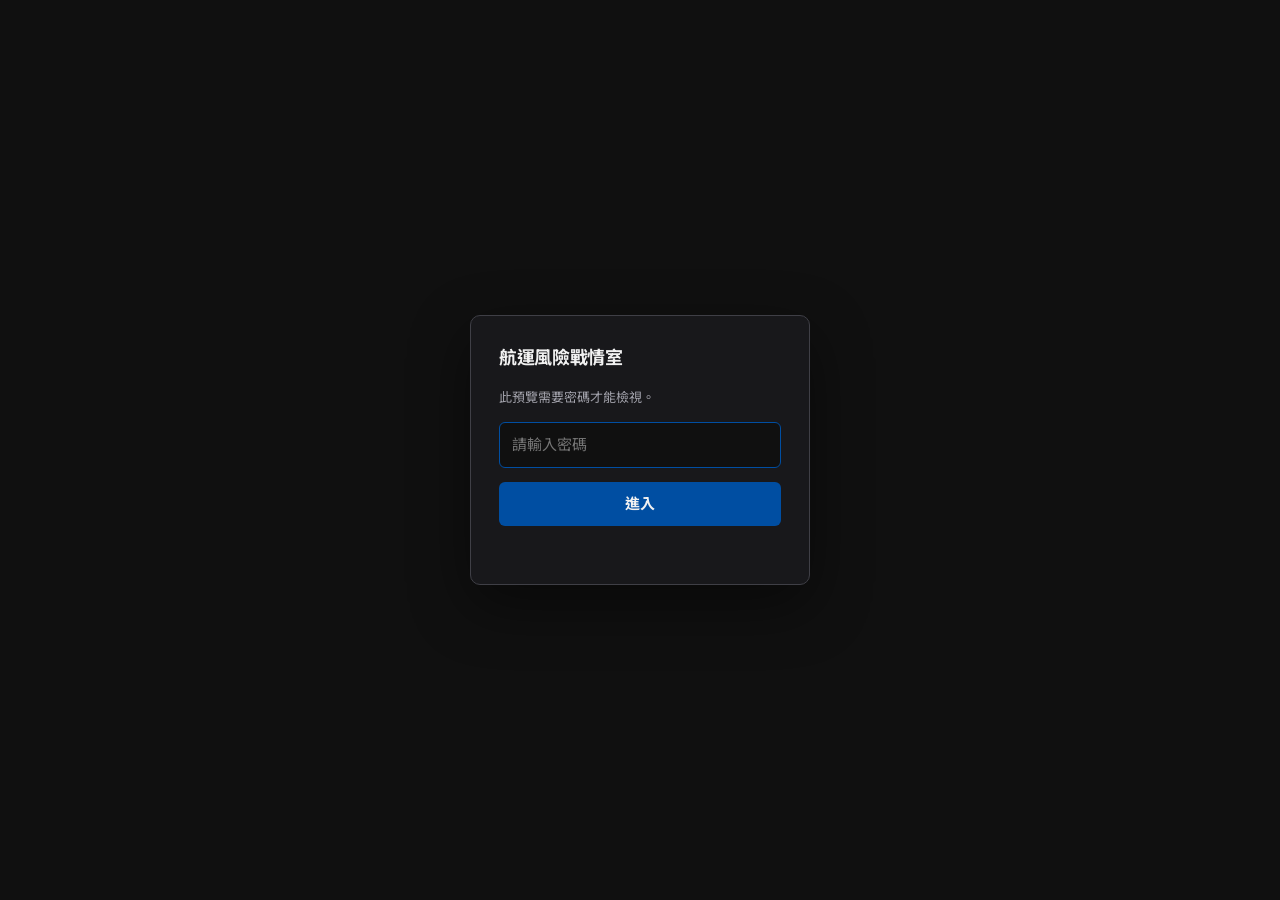
==== commit 5c2ec091: "Sync decision report to main" ====
--- a/index.html
+++ b/index.html
@@ -1,5 +1,5 @@
-<!doctype html><html lang="zh-Hant"><head><meta charset="utf-8"><script src="gate.js?v=warroom-20261014"></script><meta name="viewport" content="width=device-width,initial-scale=1"><title>航運風險戰情室</title><link rel="stylesheet" href="style.css?v=ym-ui-20261013"><link rel="stylesheet" href="pages.css?v=ym-ui-20261013"><link rel="stylesheet" href="strategy.css?v=ym-ui-20261013"><link rel="stylesheet" href="assessment.css?v=ym-ui-20261013"><link rel="stylesheet" href="overview-map.css?v=ym-ui-20261013"><link rel="stylesheet" href="ui-theme.css?v=header-alert-20261014"><link rel="stylesheet" href="ai-assistant.css?v=layout-20261013"><link rel="stylesheet" href="intelligence-model.css?v=country-20261015"><link rel="stylesheet" href="risk-radar.css?v=pad-20261015"><link rel="stylesheet" href="route-hub.css?v=fit5-20261015"><link rel="stylesheet" href="globalview-embed.css?v=asof-20261015"><link rel="stylesheet" href="report-layout.css?v=report-14px-20261019"><link rel="stylesheet" href="design-tokens.css?v=ic3-20261015"></head><body>
-<header><a class="brand" href="index.html"><img src="assets/logo.png" alt="Yang Ming 陽明海運"></a><div class="product"><span>航運風險戰情室</span></div><nav class="primary-nav" aria-label="主選單"><a href="#overview" data-page="overview">全球態勢</a><a href="#intelligence" data-page="intelligence">風險情報</a><a href="#routes" data-page="routes">航線方案評估</a><a href="#reports" data-page="reports">決策報告</a></nav><div class="header-right"><button id="aiAssistantTrigger" class="ai-trigger" aria-haspopup="dialog" aria-controls="aiAssistant" aria-expanded="false"><svg viewBox="0 0 24 24" fill="none" stroke="currentColor" stroke-width="1.6" aria-hidden="true"><path d="m12 3 2.5 6.5L21 12l-6.5 2.5L12 21l-2.5-6.5L3 12l6.5-2.5Z"/></svg>AI 助手</button><div class="header-user"><button type="button" class="header-avatar" id="userMenuTrigger" aria-haspopup="menu" aria-expanded="false" aria-controls="userMenu" title="YM">YM</button><div id="userMenu" class="user-menu" role="menu" hidden><div class="user-menu-head"><strong>YM</strong><span>test@yangming.com</span></div><button type="button" role="menuitem" id="logoutBtn"><svg viewBox="0 0 24 24" fill="none" stroke="currentColor" stroke-width="1.8" stroke-linecap="round" stroke-linejoin="round" aria-hidden="true"><path d="M9 21H5a2 2 0 0 1-2-2V5a2 2 0 0 1 2-2h4"/><path d="m16 17 5-5-5-5"/><path d="M21 12H9"/></svg>登出</button></div></div></div></header><div id="topicNavSlot" hidden></div>
-<main class="workspace"><div class="gv-embed"><iframe id="gvFrame" title="全球態勢" allow="fullscreen"></iframe></div><script>/* 全球態勢（GlobalView）：未登入時登入頁直接在嵌入畫面裡顯示（不換頁），登入後接著播開場（地球→地圖→版面展開）；其間蓋滿整頁、頁首先藏起來，收到 expand 才落下 */(function(){var f=document.getElementById('gvFrame'),auth=false;try{auth=sessionStorage.getItem('gv-auth')==='1'}catch(e){}var motionOff=matchMedia('(prefers-reduced-motion: reduce)').matches;if(!auth)document.body.classList.add('gv-intro');f.src='globalview/index.html?embed=1&v=20261015b'+(auth?'':'&login=1');addEventListener('message',function(e){if(e.origin!==location.origin||!e.data||e.data.type!=='gv-intro')return;if(e.data.stage==='start'&&!motionOff)document.body.classList.add('gv-intro');if(e.data.stage==='expand')document.body.classList.remove('gv-intro')});addEventListener('message',function(e){if(e.origin!==location.origin||!e.data||e.data.type!=='gv-nav')return;if(typeof navigatePage==='function')navigatePage(e.data.page)})})()</script><section class="map-column"><div class="map-top"><div><h1>全球航線</h1></div><div class="map-actions"><button id="labelsToggle" aria-pressed="true">國界地名</button><button id="networkToggle" aria-pressed="true">航線圖層</button><button id="reset">↻ 重設</button></div></div><div class="globe-wrap"><canvas id="globe" aria-label="全球航線地圖；拖曳平移、滾輪縮放，也可使用下方航線按鈕選取"></canvas><div class="earth-controls"><button id="north" aria-label="顯示完整地圖"><svg viewBox="0 0 24 24" aria-hidden="true" fill="none" stroke="currentColor" stroke-width="1.75" stroke-linecap="round" stroke-linejoin="round"><circle cx="12" cy="12" r="7"/><path d="M12 2v4m0 12v4M2 12h4m12 0h4"/></svg></button><button id="zoomIn" aria-label="放大地圖"><svg viewBox="0 0 24 24" aria-hidden="true" fill="none" stroke="currentColor" stroke-width="1.75" stroke-linecap="round" stroke-linejoin="round"><path d="M12 5v14M5 12h14"/></svg></button><button id="zoomOut" aria-label="縮小地圖"><svg viewBox="0 0 24 24" aria-hidden="true" fill="none" stroke="currentColor" stroke-width="1.75" stroke-linecap="round" stroke-linejoin="round"><path d="M5 12h14"/></svg></button></div><div class="earth-credit">Natural Earth<span></span></div><div class="map-legend"><span><i class="red-dot"></i>風險節點</span><span><i class="cyan-dot"></i>掛靠港</span><span class="route-key">━ 原航線　┄ 備援航線</span><span>船舶動態</span></div></div></section>
+<!doctype html><html lang="zh-Hant"><head><meta charset="utf-8"><script src="gate.js?v=ym-blue-20261013"></script><meta name="viewport" content="width=device-width,initial-scale=1"><title>陽明航運情報</title><link rel="stylesheet" href="style.css?v=ym-ui-20261013"><link rel="stylesheet" href="pages.css?v=ym-ui-20261013"><link rel="stylesheet" href="strategy.css?v=ym-ui-20261013"><link rel="stylesheet" href="assessment.css?v=ym-ui-20261013"><link rel="stylesheet" href="overview-map.css?v=ym-ui-20261013"><link rel="stylesheet" href="ui-theme.css?v=header-alert-20261014"><link rel="stylesheet" href="ai-assistant.css?v=layout-20261013"><link rel="stylesheet" href="intelligence-model.css?v=p1-20261014"><link rel="stylesheet" href="risk-radar.css?v=stickynav3-20261014"><link rel="stylesheet" href="report-layout.css?v=main-report-20261019"><link rel="stylesheet" href="report-local.css?v=main-report-20261019"></head><body>
+<header><a class="brand" href="index.html"><img src="assets/logo.png" alt="Yang Ming 陽明海運"></a><div class="product"><span>航運情報</span></div><nav class="primary-nav" aria-label="主選單"><a href="#overview" data-page="overview">戰略總覽</a><a href="#intelligence" data-page="intelligence">風險情報</a><a href="#routes" data-page="routes">航線方案評估</a><a href="#reports" data-page="reports">決策報告</a></nav><div class="header-right"><div class="header-alert" aria-label="整體警戒：危急"><span class="header-alert-label">整體警戒</span><span class="header-alert-level"><span class="header-alert-square" aria-hidden="true"></span>危急</span></div><button id="aiAssistantTrigger" class="ai-trigger" aria-haspopup="dialog" aria-controls="aiAssistant" aria-expanded="false"><svg viewBox="0 0 24 24" fill="none" stroke="currentColor" stroke-width="1.6" aria-hidden="true"><path d="m12 3 2.5 6.5L21 12l-6.5 2.5L12 21l-2.5-6.5L3 12l6.5-2.5Z"/></svg>AI 助手</button><span class="header-avatar" role="img" aria-label="使用者頭像：YM" title="YM">YM</span></div></header><div id="topicNavSlot" hidden></div>
+<main class="workspace"><section class="map-column"><div class="map-top"><div><h1>全球航線</h1></div><div class="map-actions"><button id="labelsToggle" aria-pressed="true">國界地名</button><button id="networkToggle" aria-pressed="true">航線圖層</button><button id="reset">↻ 重設</button></div></div><div class="globe-wrap"><canvas id="globe" aria-label="全球航線地圖；拖曳平移、滾輪縮放，也可使用下方航線按鈕選取"></canvas><div class="earth-controls"><button id="north" aria-label="顯示完整地圖"><svg viewBox="0 0 24 24" aria-hidden="true" fill="none" stroke="currentColor" stroke-width="1.75" stroke-linecap="round" stroke-linejoin="round"><circle cx="12" cy="12" r="7"/><path d="M12 2v4m0 12v4M2 12h4m12 0h4"/></svg></button><button id="zoomIn" aria-label="放大地圖"><svg viewBox="0 0 24 24" aria-hidden="true" fill="none" stroke="currentColor" stroke-width="1.75" stroke-linecap="round" stroke-linejoin="round"><path d="M12 5v14M5 12h14"/></svg></button><button id="zoomOut" aria-label="縮小地圖"><svg viewBox="0 0 24 24" aria-hidden="true" fill="none" stroke="currentColor" stroke-width="1.75" stroke-linecap="round" stroke-linejoin="round"><path d="M5 12h14"/></svg></button></div><div class="earth-credit">Natural Earth<span>航線與狀態示意</span></div><div class="map-legend"><span><i class="red-dot"></i>風險節點</span><span><i class="cyan-dot"></i>掛靠港</span><span class="route-key">━ 原航線　┄ 備援航線</span><span>船舶動態示意</span></div></div></section>
 <aside class="right-column"><div class="panel-tabs"><span id="panelTitle">需關注事項</span><button id="panelCollapse" aria-label="展開或收合資訊面板">⌄</button></div><div class="panel-scroll"><section id="eventsPanel"><section class="overview-digest" aria-label="本期戰略摘要"><div class="overview-digest-head"><div><small>本期戰略摘要</small><strong>航道、成本與配置</strong></div><span id="overviewSummaryCount"></span></div><ul class="overview-summary-list"><li><a href="#safety"><strong>航道備援</strong><p>荷莫茲與紅海風險優先評估；比較替代掛靠、繞行與交付安排。</p></a></li><li><a href="#fuel"><strong>燃油成本</strong><p>油價需搭配 OVX 與裂解價差；備援方案一併比較航程與燃油支出。</p></a></li><li><a href="#intelligence"><strong>貨流與市場配置</strong><p>核對美線提前出貨訊號，並結合港口、內陸與國家評級安排運力。</p></a></li></ul><a href="#intelligence">查看情報總覽 </a></section><div class="feed-filters"><button class="active" data-filter="全部">全部</button><button data-filter="航道安全">航道</button><button data-filter="燃油成本">燃油</button><button data-filter="政策與關稅">政策</button><button data-filter="港口與內陸">港口</button><button data-filter="國家風險">國家</button></div><div id="eventList"></div></section><section id="routePanel" hidden><button id="backToIssues" class="back-button">← 返回關注事項</button><div class="issue-context"><span id="issueType">航道安全</span><h2 id="issueTitle">紅海航道通行受影響</h2><p id="issueImpact">需評估亞洲—北歐航線的備援配置。</p></div><div class="route-detail"><div class="detail-heading"><div><h2 id="routeTitle">亞洲 — 北歐 <span>經蘇伊士</span></h2></div><span id="routeBadge" class="badge red">高風險</span></div><div class="detail-metrics"><div><small>主要風險節點</small><strong id="routeNode">曼德海峽</strong></div><div><small>判讀狀態</small><strong id="routeRisk" class="coral">高</strong></div><div><small>可比較方案</small><strong id="routeAlt">繞行好望角</strong></div></div><p id="routeNote">航道風險升高，建議比較蘇伊士與好望角方案的航程及成本。</p></div><section class="route-chart chart-card"><div class="chart-heading"><h2 id="trendTitle">航道通行趨勢</h2></div><div id="trendData"><div class="chart-value"><strong id="trendValue">72</strong><span>指數 · 期初＝100</span><small id="trendDelta"></small></div><div id="trafficChart"></div></div><p id="trendUnavailable" hidden>綜合事件與航線資訊。</p><p class="chart-footnote" id="chartExplanation">指數，基準期＝100。</p></section><section class="evidence-summary"><h3>判讀依據</h3><p id="evidenceText"></p></section><div class="route-action"><h3>下一步</h3><button id="compare">比較備援方案 <span>→</span></button><button id="reportSelected" class="secondary-action">建立此航線報告 ↗</button></div></section></div></aside>
-<section class="monitor"><div class="monitor-top"><h2>關注航線</h2><span>選擇航線查看風險</span></div><div class="route-strip"><div id="routeCards"></div></div></section><footer><button id="replayToggle" aria-expanded="false" aria-controls="replayControls">◷ 情境回放</button><div id="replayControls" hidden><button id="play" class="play">▶</button><div class="time-title"><strong>情境回放</strong><span id="dateBottom">2026.10.08</span></div><div class="timeline"><input id="time" aria-label="情境時間" type="range" min="0" max="4" value="4"><div><span>06 月</span><span>07 月</span><span>08 月</span><span>09 月</span><span>現在</span></div></div><button id="now">回到現在 ↗</button><p></p></div><span class="replay-hint">回顧風險變化</span></footer></main><section id="pageContent" class="page-content" hidden aria-label="主要頁面"></section><dialog id="comparison"><button class="close" aria-label="關閉">×</button><span class="eyebrow">情境比較</span><h2>航線方案比較</h2><p></p><div id="comparisonContent"></div><button class="outline" id="report2">↗ 建立報告連結</button></dialog><div id="toast" role="status"></div><script src="assets/countries.js?v=ym-ui-20261013"></script><script src="map-motion.js?v=ym-motion-20261013"></script><script src="app.js?v=header-alert-20261014"></script><script src="pages.js?v=warroom-20261014"></script><script src="strategy.js?v=report-source-20261019"></script><script src="risk-shared.js?v=views-20261015"></script><script src="risk-registry.js?v=shared-20261015"></script><script src="intelligence-model.js?v=nokey-20261015"></script><script src="safety-evidence.js?v=country-20261015"></script><script src="assessment.js?v=ym-blue-20261013"></script><script src="route-network.js?v=fit-20261015"></script><script src="route-compare.js?v=nocrumb-20261015"></script><script src="route-hub.js?v=views-20261015"></script><script src="report-codec.js?v=ym-ui-20261013"></script><script src="report-links.js?v=ym-links-20261013"></script><script src="ai-assistant.js?v=motion-20261013"></script><script src="risk-radar.js?v=asof-20261015"></script><script src="shell-layout.js?v=maritime-20261014"></script><script src="report-fonts.js?v=20261015"></script><script src="report-layout.js?v=report-source-20261019"></script><script src="chart-hover.js?v=hover-20261014"></script><script src="user-menu.js?v=logout-20261014"></script><script src="design-apply.js?v=ds2-20261015"></script><script src="topic-icons.js?v=sigcat-20261015"></script><script src="radar-focus.js?v=unrot-20261015"></script><script src="signals.js?v=kind-20261015"></script><script src="topic-signals.js?v=feed2-20261015"></script><link rel="stylesheet" href="report-local.css?v=report-14px-20261019"><script src="report-local.js?v=report-source-20261019"></script></body></html>
+<section class="monitor"><div class="monitor-top"><h2>關注航線</h2><span>選擇航線查看風險</span></div><div class="route-strip"><div id="routeCards"></div></div></section><footer><button id="replayToggle" aria-expanded="false" aria-controls="replayControls">◷ 情境回放</button><div id="replayControls" hidden><button id="play" class="play">▶</button><div class="time-title"><strong>情境回放</strong><span id="dateBottom">2026.10.08</span></div><div class="timeline"><input id="time" aria-label="情境時間" type="range" min="0" max="4" value="4"><div><span>06 月</span><span>07 月</span><span>08 月</span><span>09 月</span><span>現在</span></div></div><button id="now">回到現在 ↗</button><p></p></div><span class="replay-hint">回顧風險變化</span></footer></main><section id="pageContent" class="page-content" hidden aria-label="主要頁面"></section><dialog id="comparison"><button class="close" aria-label="關閉">×</button><span class="eyebrow">情境比較</span><h2>航線方案比較</h2><p></p><div id="comparisonContent"></div><button class="outline" id="report2">↗ 建立報告連結</button></dialog><div id="toast" role="status"></div><script src="assets/countries.js?v=ym-ui-20261013"></script><script src="map-motion.js?v=ym-motion-20261013"></script><script src="app.js?v=header-alert-20261014"></script><script src="pages.js?v=matrix-20261014"></script><script src="strategy.js?v=main-report-20261019"></script><script src="risk-registry.js?v=routecard-20261014"></script><script src="intelligence-model.js?v=p1-20261014"></script><script src="assessment.js?v=ym-blue-20261013"></script><script src="report-codec.js?v=ym-ui-20261013"></script><script src="report-links.js?v=ym-links-20261013"></script><script src="ai-assistant.js?v=motion-20261013"></script><script src="risk-radar.js?v=p1-20261014"></script><script src="shell-layout.js?v=maritime-20261014"></script><script src="report-fonts.js?v=20261015"></script><script src="report-layout.js?v=main-report-20261019"></script><script src="report-local.js?v=main-report-20261019"></script></body></html>
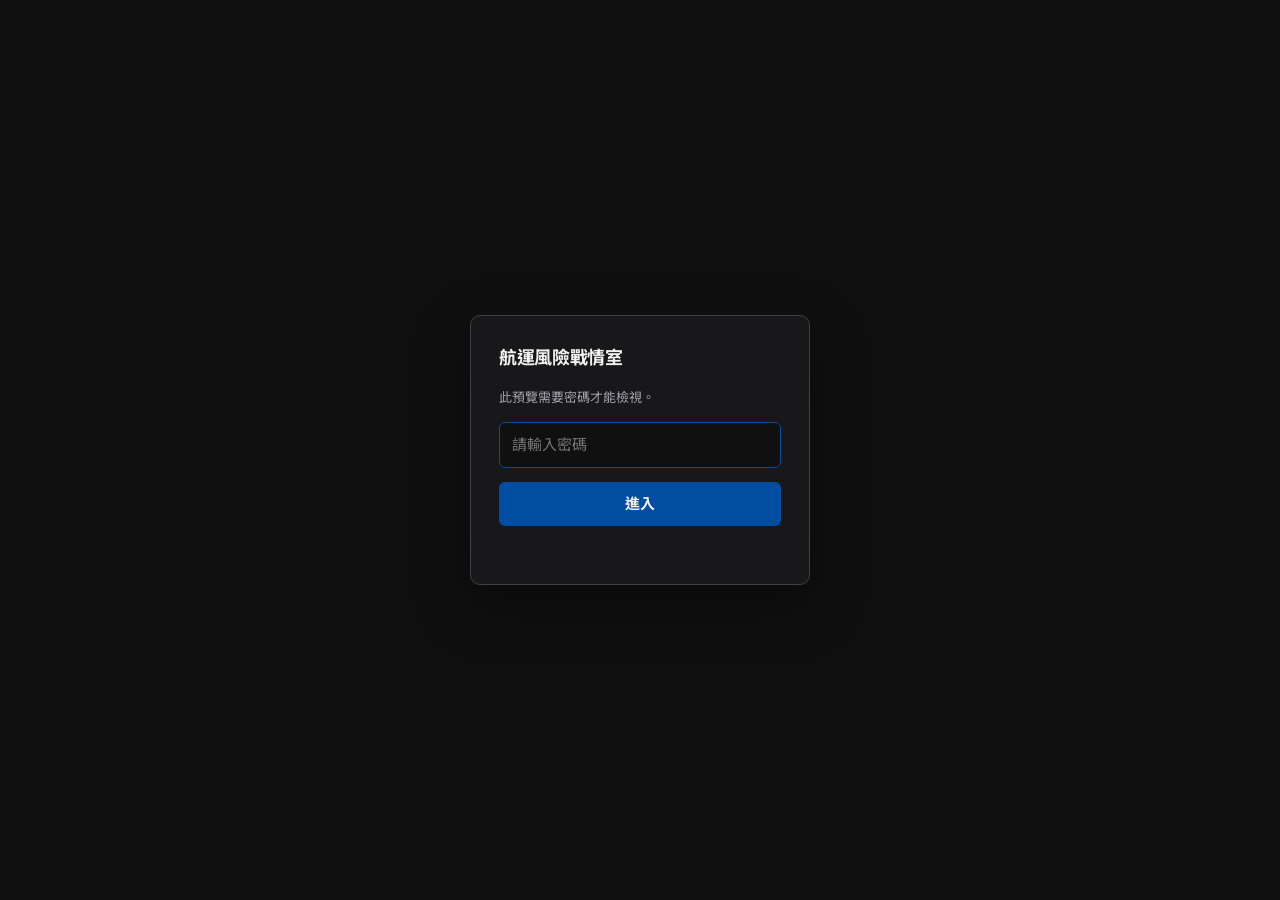
==== commit 0adcea11: "Refresh decision report from local source" ====
--- a/index.html
+++ b/index.html
@@ -1,5 +1,5 @@
-<!doctype html><html lang="zh-Hant"><head><meta charset="utf-8"><script src="gate.js?v=ym-blue-20261013"></script><meta name="viewport" content="width=device-width,initial-scale=1"><title>陽明航運情報</title><link rel="stylesheet" href="style.css?v=ym-ui-20261013"><link rel="stylesheet" href="pages.css?v=ym-ui-20261013"><link rel="stylesheet" href="strategy.css?v=ym-ui-20261013"><link rel="stylesheet" href="assessment.css?v=ym-ui-20261013"><link rel="stylesheet" href="overview-map.css?v=ym-ui-20261013"><link rel="stylesheet" href="ui-theme.css?v=header-alert-20261014"><link rel="stylesheet" href="ai-assistant.css?v=layout-20261013"><link rel="stylesheet" href="intelligence-model.css?v=p1-20261014"><link rel="stylesheet" href="risk-radar.css?v=stickynav3-20261014"><link rel="stylesheet" href="report-layout.css?v=main-report-20261019"><link rel="stylesheet" href="report-local.css?v=main-report-20261019"></head><body>
+<!doctype html><html lang="zh-Hant"><head><meta charset="utf-8"><script src="gate.js?v=ym-blue-20261013"></script><meta name="viewport" content="width=device-width,initial-scale=1"><title>陽明航運情報</title><link rel="stylesheet" href="style.css?v=ym-ui-20261013"><link rel="stylesheet" href="pages.css?v=ym-ui-20261013"><link rel="stylesheet" href="strategy.css?v=ym-ui-20261013"><link rel="stylesheet" href="assessment.css?v=ym-ui-20261013"><link rel="stylesheet" href="overview-map.css?v=ym-ui-20261013"><link rel="stylesheet" href="ui-theme.css?v=header-alert-20261014"><link rel="stylesheet" href="ai-assistant.css?v=layout-20261013"><link rel="stylesheet" href="intelligence-model.css?v=p1-20261014"><link rel="stylesheet" href="risk-radar.css?v=stickynav3-20261014"><link rel="stylesheet" href="report-layout.css?v=local-report-sync-20261019"><link rel="stylesheet" href="report-local.css?v=local-report-sync-20261019"></head><body>
 <header><a class="brand" href="index.html"><img src="assets/logo.png" alt="Yang Ming 陽明海運"></a><div class="product"><span>航運情報</span></div><nav class="primary-nav" aria-label="主選單"><a href="#overview" data-page="overview">戰略總覽</a><a href="#intelligence" data-page="intelligence">風險情報</a><a href="#routes" data-page="routes">航線方案評估</a><a href="#reports" data-page="reports">決策報告</a></nav><div class="header-right"><div class="header-alert" aria-label="整體警戒：危急"><span class="header-alert-label">整體警戒</span><span class="header-alert-level"><span class="header-alert-square" aria-hidden="true"></span>危急</span></div><button id="aiAssistantTrigger" class="ai-trigger" aria-haspopup="dialog" aria-controls="aiAssistant" aria-expanded="false"><svg viewBox="0 0 24 24" fill="none" stroke="currentColor" stroke-width="1.6" aria-hidden="true"><path d="m12 3 2.5 6.5L21 12l-6.5 2.5L12 21l-2.5-6.5L3 12l6.5-2.5Z"/></svg>AI 助手</button><span class="header-avatar" role="img" aria-label="使用者頭像：YM" title="YM">YM</span></div></header><div id="topicNavSlot" hidden></div>
 <main class="workspace"><section class="map-column"><div class="map-top"><div><h1>全球航線</h1></div><div class="map-actions"><button id="labelsToggle" aria-pressed="true">國界地名</button><button id="networkToggle" aria-pressed="true">航線圖層</button><button id="reset">↻ 重設</button></div></div><div class="globe-wrap"><canvas id="globe" aria-label="全球航線地圖；拖曳平移、滾輪縮放，也可使用下方航線按鈕選取"></canvas><div class="earth-controls"><button id="north" aria-label="顯示完整地圖"><svg viewBox="0 0 24 24" aria-hidden="true" fill="none" stroke="currentColor" stroke-width="1.75" stroke-linecap="round" stroke-linejoin="round"><circle cx="12" cy="12" r="7"/><path d="M12 2v4m0 12v4M2 12h4m12 0h4"/></svg></button><button id="zoomIn" aria-label="放大地圖"><svg viewBox="0 0 24 24" aria-hidden="true" fill="none" stroke="currentColor" stroke-width="1.75" stroke-linecap="round" stroke-linejoin="round"><path d="M12 5v14M5 12h14"/></svg></button><button id="zoomOut" aria-label="縮小地圖"><svg viewBox="0 0 24 24" aria-hidden="true" fill="none" stroke="currentColor" stroke-width="1.75" stroke-linecap="round" stroke-linejoin="round"><path d="M5 12h14"/></svg></button></div><div class="earth-credit">Natural Earth<span>航線與狀態示意</span></div><div class="map-legend"><span><i class="red-dot"></i>風險節點</span><span><i class="cyan-dot"></i>掛靠港</span><span class="route-key">━ 原航線　┄ 備援航線</span><span>船舶動態示意</span></div></div></section>
 <aside class="right-column"><div class="panel-tabs"><span id="panelTitle">需關注事項</span><button id="panelCollapse" aria-label="展開或收合資訊面板">⌄</button></div><div class="panel-scroll"><section id="eventsPanel"><section class="overview-digest" aria-label="本期戰略摘要"><div class="overview-digest-head"><div><small>本期戰略摘要</small><strong>航道、成本與配置</strong></div><span id="overviewSummaryCount"></span></div><ul class="overview-summary-list"><li><a href="#safety"><strong>航道備援</strong><p>荷莫茲與紅海風險優先評估；比較替代掛靠、繞行與交付安排。</p></a></li><li><a href="#fuel"><strong>燃油成本</strong><p>油價需搭配 OVX 與裂解價差；備援方案一併比較航程與燃油支出。</p></a></li><li><a href="#intelligence"><strong>貨流與市場配置</strong><p>核對美線提前出貨訊號，並結合港口、內陸與國家評級安排運力。</p></a></li></ul><a href="#intelligence">查看情報總覽 </a></section><div class="feed-filters"><button class="active" data-filter="全部">全部</button><button data-filter="航道安全">航道</button><button data-filter="燃油成本">燃油</button><button data-filter="政策與關稅">政策</button><button data-filter="港口與內陸">港口</button><button data-filter="國家風險">國家</button></div><div id="eventList"></div></section><section id="routePanel" hidden><button id="backToIssues" class="back-button">← 返回關注事項</button><div class="issue-context"><span id="issueType">航道安全</span><h2 id="issueTitle">紅海航道通行受影響</h2><p id="issueImpact">需評估亞洲—北歐航線的備援配置。</p></div><div class="route-detail"><div class="detail-heading"><div><h2 id="routeTitle">亞洲 — 北歐 <span>經蘇伊士</span></h2></div><span id="routeBadge" class="badge red">高風險</span></div><div class="detail-metrics"><div><small>主要風險節點</small><strong id="routeNode">曼德海峽</strong></div><div><small>判讀狀態</small><strong id="routeRisk" class="coral">高</strong></div><div><small>可比較方案</small><strong id="routeAlt">繞行好望角</strong></div></div><p id="routeNote">航道風險升高，建議比較蘇伊士與好望角方案的航程及成本。</p></div><section class="route-chart chart-card"><div class="chart-heading"><h2 id="trendTitle">航道通行趨勢</h2></div><div id="trendData"><div class="chart-value"><strong id="trendValue">72</strong><span>指數 · 期初＝100</span><small id="trendDelta"></small></div><div id="trafficChart"></div></div><p id="trendUnavailable" hidden>綜合事件與航線資訊。</p><p class="chart-footnote" id="chartExplanation">指數，基準期＝100。</p></section><section class="evidence-summary"><h3>判讀依據</h3><p id="evidenceText"></p></section><div class="route-action"><h3>下一步</h3><button id="compare">比較備援方案 <span>→</span></button><button id="reportSelected" class="secondary-action">建立此航線報告 ↗</button></div></section></div></aside>
-<section class="monitor"><div class="monitor-top"><h2>關注航線</h2><span>選擇航線查看風險</span></div><div class="route-strip"><div id="routeCards"></div></div></section><footer><button id="replayToggle" aria-expanded="false" aria-controls="replayControls">◷ 情境回放</button><div id="replayControls" hidden><button id="play" class="play">▶</button><div class="time-title"><strong>情境回放</strong><span id="dateBottom">2026.10.08</span></div><div class="timeline"><input id="time" aria-label="情境時間" type="range" min="0" max="4" value="4"><div><span>06 月</span><span>07 月</span><span>08 月</span><span>09 月</span><span>現在</span></div></div><button id="now">回到現在 ↗</button><p></p></div><span class="replay-hint">回顧風險變化</span></footer></main><section id="pageContent" class="page-content" hidden aria-label="主要頁面"></section><dialog id="comparison"><button class="close" aria-label="關閉">×</button><span class="eyebrow">情境比較</span><h2>航線方案比較</h2><p></p><div id="comparisonContent"></div><button class="outline" id="report2">↗ 建立報告連結</button></dialog><div id="toast" role="status"></div><script src="assets/countries.js?v=ym-ui-20261013"></script><script src="map-motion.js?v=ym-motion-20261013"></script><script src="app.js?v=header-alert-20261014"></script><script src="pages.js?v=matrix-20261014"></script><script src="strategy.js?v=main-report-20261019"></script><script src="risk-registry.js?v=routecard-20261014"></script><script src="intelligence-model.js?v=p1-20261014"></script><script src="assessment.js?v=ym-blue-20261013"></script><script src="report-codec.js?v=ym-ui-20261013"></script><script src="report-links.js?v=ym-links-20261013"></script><script src="ai-assistant.js?v=motion-20261013"></script><script src="risk-radar.js?v=p1-20261014"></script><script src="shell-layout.js?v=maritime-20261014"></script><script src="report-fonts.js?v=20261015"></script><script src="report-layout.js?v=main-report-20261019"></script><script src="report-local.js?v=main-report-20261019"></script></body></html>
+<section class="monitor"><div class="monitor-top"><h2>關注航線</h2><span>選擇航線查看風險</span></div><div class="route-strip"><div id="routeCards"></div></div></section><footer><button id="replayToggle" aria-expanded="false" aria-controls="replayControls">◷ 情境回放</button><div id="replayControls" hidden><button id="play" class="play">▶</button><div class="time-title"><strong>情境回放</strong><span id="dateBottom">2026.10.08</span></div><div class="timeline"><input id="time" aria-label="情境時間" type="range" min="0" max="4" value="4"><div><span>06 月</span><span>07 月</span><span>08 月</span><span>09 月</span><span>現在</span></div></div><button id="now">回到現在 ↗</button><p></p></div><span class="replay-hint">回顧風險變化</span></footer></main><section id="pageContent" class="page-content" hidden aria-label="主要頁面"></section><dialog id="comparison"><button class="close" aria-label="關閉">×</button><span class="eyebrow">情境比較</span><h2>航線方案比較</h2><p></p><div id="comparisonContent"></div><button class="outline" id="report2">↗ 建立報告連結</button></dialog><div id="toast" role="status"></div><script src="assets/countries.js?v=ym-ui-20261013"></script><script src="map-motion.js?v=ym-motion-20261013"></script><script src="app.js?v=header-alert-20261014"></script><script src="pages.js?v=matrix-20261014"></script><script src="strategy.js?v=local-report-sync-20261019"></script><script src="risk-registry.js?v=routecard-20261014"></script><script src="intelligence-model.js?v=p1-20261014"></script><script src="assessment.js?v=ym-blue-20261013"></script><script src="report-codec.js?v=ym-ui-20261013"></script><script src="report-links.js?v=ym-links-20261013"></script><script src="ai-assistant.js?v=motion-20261013"></script><script src="risk-radar.js?v=p1-20261014"></script><script src="shell-layout.js?v=maritime-20261014"></script><script src="report-fonts.js?v=20261015"></script><script src="report-layout.js?v=local-report-sync-20261019"></script><script src="report-local.js?v=local-report-sync-20261019"></script></body></html>
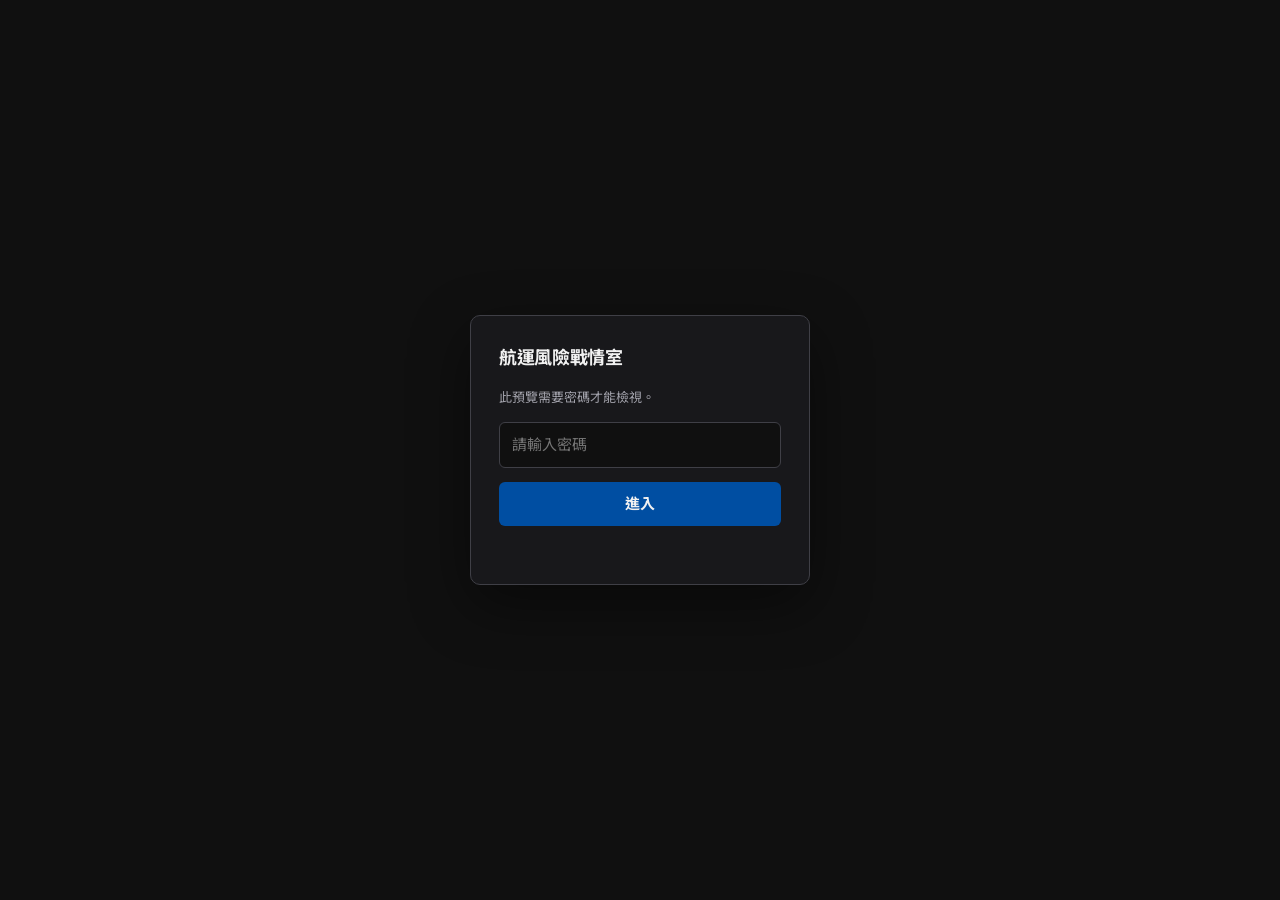
==== commit cf21d6a9: "Apply local report cascade to deployed site" ====
--- a/index.html
+++ b/index.html
@@ -1,5 +1,5 @@
-<!doctype html><html lang="zh-Hant"><head><meta charset="utf-8"><script src="gate.js?v=ym-blue-20261013"></script><meta name="viewport" content="width=device-width,initial-scale=1"><title>陽明航運情報</title><link rel="stylesheet" href="style.css?v=ym-ui-20261013"><link rel="stylesheet" href="pages.css?v=ym-ui-20261013"><link rel="stylesheet" href="strategy.css?v=ym-ui-20261013"><link rel="stylesheet" href="assessment.css?v=ym-ui-20261013"><link rel="stylesheet" href="overview-map.css?v=ym-ui-20261013"><link rel="stylesheet" href="ui-theme.css?v=header-alert-20261014"><link rel="stylesheet" href="ai-assistant.css?v=layout-20261013"><link rel="stylesheet" href="intelligence-model.css?v=p1-20261014"><link rel="stylesheet" href="risk-radar.css?v=stickynav3-20261014"><link rel="stylesheet" href="report-layout.css?v=local-report-sync-20261019"><link rel="stylesheet" href="report-local.css?v=local-report-sync-20261019"></head><body>
-<header><a class="brand" href="index.html"><img src="assets/logo.png" alt="Yang Ming 陽明海運"></a><div class="product"><span>航運情報</span></div><nav class="primary-nav" aria-label="主選單"><a href="#overview" data-page="overview">戰略總覽</a><a href="#intelligence" data-page="intelligence">風險情報</a><a href="#routes" data-page="routes">航線方案評估</a><a href="#reports" data-page="reports">決策報告</a></nav><div class="header-right"><div class="header-alert" aria-label="整體警戒：危急"><span class="header-alert-label">整體警戒</span><span class="header-alert-level"><span class="header-alert-square" aria-hidden="true"></span>危急</span></div><button id="aiAssistantTrigger" class="ai-trigger" aria-haspopup="dialog" aria-controls="aiAssistant" aria-expanded="false"><svg viewBox="0 0 24 24" fill="none" stroke="currentColor" stroke-width="1.6" aria-hidden="true"><path d="m12 3 2.5 6.5L21 12l-6.5 2.5L12 21l-2.5-6.5L3 12l6.5-2.5Z"/></svg>AI 助手</button><span class="header-avatar" role="img" aria-label="使用者頭像：YM" title="YM">YM</span></div></header><div id="topicNavSlot" hidden></div>
-<main class="workspace"><section class="map-column"><div class="map-top"><div><h1>全球航線</h1></div><div class="map-actions"><button id="labelsToggle" aria-pressed="true">國界地名</button><button id="networkToggle" aria-pressed="true">航線圖層</button><button id="reset">↻ 重設</button></div></div><div class="globe-wrap"><canvas id="globe" aria-label="全球航線地圖；拖曳平移、滾輪縮放，也可使用下方航線按鈕選取"></canvas><div class="earth-controls"><button id="north" aria-label="顯示完整地圖"><svg viewBox="0 0 24 24" aria-hidden="true" fill="none" stroke="currentColor" stroke-width="1.75" stroke-linecap="round" stroke-linejoin="round"><circle cx="12" cy="12" r="7"/><path d="M12 2v4m0 12v4M2 12h4m12 0h4"/></svg></button><button id="zoomIn" aria-label="放大地圖"><svg viewBox="0 0 24 24" aria-hidden="true" fill="none" stroke="currentColor" stroke-width="1.75" stroke-linecap="round" stroke-linejoin="round"><path d="M12 5v14M5 12h14"/></svg></button><button id="zoomOut" aria-label="縮小地圖"><svg viewBox="0 0 24 24" aria-hidden="true" fill="none" stroke="currentColor" stroke-width="1.75" stroke-linecap="round" stroke-linejoin="round"><path d="M5 12h14"/></svg></button></div><div class="earth-credit">Natural Earth<span>航線與狀態示意</span></div><div class="map-legend"><span><i class="red-dot"></i>風險節點</span><span><i class="cyan-dot"></i>掛靠港</span><span class="route-key">━ 原航線　┄ 備援航線</span><span>船舶動態示意</span></div></div></section>
+<!doctype html><html lang="zh-Hant"><head><meta charset="utf-8"><script src="gate.js?v=warroom-20261014"></script><meta name="viewport" content="width=device-width,initial-scale=1"><title>航運風險戰情室</title><link rel="stylesheet" href="style.css?v=ym-ui-20261013"><link rel="stylesheet" href="pages.css?v=ym-ui-20261013"><link rel="stylesheet" href="strategy.css?v=ym-ui-20261013"><link rel="stylesheet" href="assessment.css?v=ym-ui-20261013"><link rel="stylesheet" href="overview-map.css?v=ym-ui-20261013"><link rel="stylesheet" href="ui-theme.css?v=header-alert-20261014"><link rel="stylesheet" href="ai-assistant.css?v=layout-20261013"><link rel="stylesheet" href="intelligence-model.css?v=country-20261015"><link rel="stylesheet" href="risk-radar.css?v=pad-20261015"><link rel="stylesheet" href="route-hub.css?v=fit5-20261015"><link rel="stylesheet" href="globalview-embed.css?v=asof-20261015"><link rel="stylesheet" href="report-layout.css?v=local-report-fix-20261019"><link rel="stylesheet" href="design-tokens.css?v=ic3-20261015"></head><body>
+<header><a class="brand" href="index.html"><img src="assets/logo.png" alt="Yang Ming 陽明海運"></a><div class="product"><span>航運風險戰情室</span></div><nav class="primary-nav" aria-label="主選單"><a href="#overview" data-page="overview">全球態勢</a><a href="#intelligence" data-page="intelligence">風險情報</a><a href="#routes" data-page="routes">航線方案評估</a><a href="#reports" data-page="reports">決策報告</a></nav><div class="header-right"><button id="aiAssistantTrigger" class="ai-trigger" aria-haspopup="dialog" aria-controls="aiAssistant" aria-expanded="false"><svg viewBox="0 0 24 24" fill="none" stroke="currentColor" stroke-width="1.6" aria-hidden="true"><path d="m12 3 2.5 6.5L21 12l-6.5 2.5L12 21l-2.5-6.5L3 12l6.5-2.5Z"/></svg>AI 助手</button><div class="header-user"><button type="button" class="header-avatar" id="userMenuTrigger" aria-haspopup="menu" aria-expanded="false" aria-controls="userMenu" title="YM">YM</button><div id="userMenu" class="user-menu" role="menu" hidden><div class="user-menu-head"><strong>YM</strong><span>test@yangming.com</span></div><button type="button" role="menuitem" id="logoutBtn"><svg viewBox="0 0 24 24" fill="none" stroke="currentColor" stroke-width="1.8" stroke-linecap="round" stroke-linejoin="round" aria-hidden="true"><path d="M9 21H5a2 2 0 0 1-2-2V5a2 2 0 0 1 2-2h4"/><path d="m16 17 5-5-5-5"/><path d="M21 12H9"/></svg>登出</button></div></div></div></header><div id="topicNavSlot" hidden></div>
+<main class="workspace"><div class="gv-embed"><iframe id="gvFrame" title="全球態勢" allow="fullscreen"></iframe></div><script>/* 全球態勢（GlobalView）：未登入時登入頁直接在嵌入畫面裡顯示（不換頁），登入後接著播開場（地球→地圖→版面展開）；其間蓋滿整頁、頁首先藏起來，收到 expand 才落下 */(function(){var f=document.getElementById('gvFrame'),auth=false;try{auth=sessionStorage.getItem('gv-auth')==='1'}catch(e){}var motionOff=matchMedia('(prefers-reduced-motion: reduce)').matches;if(!auth)document.body.classList.add('gv-intro');f.src='globalview/index.html?embed=1&v=20261015b'+(auth?'':'&login=1');addEventListener('message',function(e){if(e.origin!==location.origin||!e.data||e.data.type!=='gv-intro')return;if(e.data.stage==='start'&&!motionOff)document.body.classList.add('gv-intro');if(e.data.stage==='expand')document.body.classList.remove('gv-intro')});addEventListener('message',function(e){if(e.origin!==location.origin||!e.data||e.data.type!=='gv-nav')return;if(typeof navigatePage==='function')navigatePage(e.data.page)})})()</script><section class="map-column"><div class="map-top"><div><h1>全球航線</h1></div><div class="map-actions"><button id="labelsToggle" aria-pressed="true">國界地名</button><button id="networkToggle" aria-pressed="true">航線圖層</button><button id="reset">↻ 重設</button></div></div><div class="globe-wrap"><canvas id="globe" aria-label="全球航線地圖；拖曳平移、滾輪縮放，也可使用下方航線按鈕選取"></canvas><div class="earth-controls"><button id="north" aria-label="顯示完整地圖"><svg viewBox="0 0 24 24" aria-hidden="true" fill="none" stroke="currentColor" stroke-width="1.75" stroke-linecap="round" stroke-linejoin="round"><circle cx="12" cy="12" r="7"/><path d="M12 2v4m0 12v4M2 12h4m12 0h4"/></svg></button><button id="zoomIn" aria-label="放大地圖"><svg viewBox="0 0 24 24" aria-hidden="true" fill="none" stroke="currentColor" stroke-width="1.75" stroke-linecap="round" stroke-linejoin="round"><path d="M12 5v14M5 12h14"/></svg></button><button id="zoomOut" aria-label="縮小地圖"><svg viewBox="0 0 24 24" aria-hidden="true" fill="none" stroke="currentColor" stroke-width="1.75" stroke-linecap="round" stroke-linejoin="round"><path d="M5 12h14"/></svg></button></div><div class="earth-credit">Natural Earth<span></span></div><div class="map-legend"><span><i class="red-dot"></i>風險節點</span><span><i class="cyan-dot"></i>掛靠港</span><span class="route-key">━ 原航線　┄ 備援航線</span><span>船舶動態</span></div></div></section>
 <aside class="right-column"><div class="panel-tabs"><span id="panelTitle">需關注事項</span><button id="panelCollapse" aria-label="展開或收合資訊面板">⌄</button></div><div class="panel-scroll"><section id="eventsPanel"><section class="overview-digest" aria-label="本期戰略摘要"><div class="overview-digest-head"><div><small>本期戰略摘要</small><strong>航道、成本與配置</strong></div><span id="overviewSummaryCount"></span></div><ul class="overview-summary-list"><li><a href="#safety"><strong>航道備援</strong><p>荷莫茲與紅海風險優先評估；比較替代掛靠、繞行與交付安排。</p></a></li><li><a href="#fuel"><strong>燃油成本</strong><p>油價需搭配 OVX 與裂解價差；備援方案一併比較航程與燃油支出。</p></a></li><li><a href="#intelligence"><strong>貨流與市場配置</strong><p>核對美線提前出貨訊號，並結合港口、內陸與國家評級安排運力。</p></a></li></ul><a href="#intelligence">查看情報總覽 </a></section><div class="feed-filters"><button class="active" data-filter="全部">全部</button><button data-filter="航道安全">航道</button><button data-filter="燃油成本">燃油</button><button data-filter="政策與關稅">政策</button><button data-filter="港口與內陸">港口</button><button data-filter="國家風險">國家</button></div><div id="eventList"></div></section><section id="routePanel" hidden><button id="backToIssues" class="back-button">← 返回關注事項</button><div class="issue-context"><span id="issueType">航道安全</span><h2 id="issueTitle">紅海航道通行受影響</h2><p id="issueImpact">需評估亞洲—北歐航線的備援配置。</p></div><div class="route-detail"><div class="detail-heading"><div><h2 id="routeTitle">亞洲 — 北歐 <span>經蘇伊士</span></h2></div><span id="routeBadge" class="badge red">高風險</span></div><div class="detail-metrics"><div><small>主要風險節點</small><strong id="routeNode">曼德海峽</strong></div><div><small>判讀狀態</small><strong id="routeRisk" class="coral">高</strong></div><div><small>可比較方案</small><strong id="routeAlt">繞行好望角</strong></div></div><p id="routeNote">航道風險升高，建議比較蘇伊士與好望角方案的航程及成本。</p></div><section class="route-chart chart-card"><div class="chart-heading"><h2 id="trendTitle">航道通行趨勢</h2></div><div id="trendData"><div class="chart-value"><strong id="trendValue">72</strong><span>指數 · 期初＝100</span><small id="trendDelta"></small></div><div id="trafficChart"></div></div><p id="trendUnavailable" hidden>綜合事件與航線資訊。</p><p class="chart-footnote" id="chartExplanation">指數，基準期＝100。</p></section><section class="evidence-summary"><h3>判讀依據</h3><p id="evidenceText"></p></section><div class="route-action"><h3>下一步</h3><button id="compare">比較備援方案 <span>→</span></button><button id="reportSelected" class="secondary-action">建立此航線報告 ↗</button></div></section></div></aside>
-<section class="monitor"><div class="monitor-top"><h2>關注航線</h2><span>選擇航線查看風險</span></div><div class="route-strip"><div id="routeCards"></div></div></section><footer><button id="replayToggle" aria-expanded="false" aria-controls="replayControls">◷ 情境回放</button><div id="replayControls" hidden><button id="play" class="play">▶</button><div class="time-title"><strong>情境回放</strong><span id="dateBottom">2026.10.08</span></div><div class="timeline"><input id="time" aria-label="情境時間" type="range" min="0" max="4" value="4"><div><span>06 月</span><span>07 月</span><span>08 月</span><span>09 月</span><span>現在</span></div></div><button id="now">回到現在 ↗</button><p></p></div><span class="replay-hint">回顧風險變化</span></footer></main><section id="pageContent" class="page-content" hidden aria-label="主要頁面"></section><dialog id="comparison"><button class="close" aria-label="關閉">×</button><span class="eyebrow">情境比較</span><h2>航線方案比較</h2><p></p><div id="comparisonContent"></div><button class="outline" id="report2">↗ 建立報告連結</button></dialog><div id="toast" role="status"></div><script src="assets/countries.js?v=ym-ui-20261013"></script><script src="map-motion.js?v=ym-motion-20261013"></script><script src="app.js?v=header-alert-20261014"></script><script src="pages.js?v=matrix-20261014"></script><script src="strategy.js?v=local-report-sync-20261019"></script><script src="risk-registry.js?v=routecard-20261014"></script><script src="intelligence-model.js?v=p1-20261014"></script><script src="assessment.js?v=ym-blue-20261013"></script><script src="report-codec.js?v=ym-ui-20261013"></script><script src="report-links.js?v=ym-links-20261013"></script><script src="ai-assistant.js?v=motion-20261013"></script><script src="risk-radar.js?v=p1-20261014"></script><script src="shell-layout.js?v=maritime-20261014"></script><script src="report-fonts.js?v=20261015"></script><script src="report-layout.js?v=local-report-sync-20261019"></script><script src="report-local.js?v=local-report-sync-20261019"></script></body></html>
+<section class="monitor"><div class="monitor-top"><h2>關注航線</h2><span>選擇航線查看風險</span></div><div class="route-strip"><div id="routeCards"></div></div></section><footer><button id="replayToggle" aria-expanded="false" aria-controls="replayControls">◷ 情境回放</button><div id="replayControls" hidden><button id="play" class="play">▶</button><div class="time-title"><strong>情境回放</strong><span id="dateBottom">2026.10.08</span></div><div class="timeline"><input id="time" aria-label="情境時間" type="range" min="0" max="4" value="4"><div><span>06 月</span><span>07 月</span><span>08 月</span><span>09 月</span><span>現在</span></div></div><button id="now">回到現在 ↗</button><p></p></div><span class="replay-hint">回顧風險變化</span></footer></main><section id="pageContent" class="page-content" hidden aria-label="主要頁面"></section><dialog id="comparison"><button class="close" aria-label="關閉">×</button><span class="eyebrow">情境比較</span><h2>航線方案比較</h2><p></p><div id="comparisonContent"></div><button class="outline" id="report2">↗ 建立報告連結</button></dialog><div id="toast" role="status"></div><script src="assets/countries.js?v=ym-ui-20261013"></script><script src="map-motion.js?v=ym-motion-20261013"></script><script src="app.js?v=header-alert-20261014"></script><script src="pages.js?v=warroom-20261014"></script><script src="strategy.js?v=report-source-20261019"></script><script src="risk-shared.js?v=views-20261015"></script><script src="risk-registry.js?v=shared-20261015"></script><script src="intelligence-model.js?v=nokey-20261015"></script><script src="safety-evidence.js?v=country-20261015"></script><script src="assessment.js?v=ym-blue-20261013"></script><script src="route-network.js?v=fit-20261015"></script><script src="route-compare.js?v=nocrumb-20261015"></script><script src="route-hub.js?v=views-20261015"></script><script src="report-codec.js?v=ym-ui-20261013"></script><script src="report-links.js?v=ym-links-20261013"></script><script src="ai-assistant.js?v=motion-20261013"></script><script src="risk-radar.js?v=asof-20261015"></script><script src="shell-layout.js?v=maritime-20261014"></script><script src="report-fonts.js?v=20261015"></script><script src="report-layout.js?v=local-report-fix-20261019"></script><script src="chart-hover.js?v=hover-20261014"></script><script src="user-menu.js?v=logout-20261014"></script><script src="design-apply.js?v=ds2-20261015"></script><script src="topic-icons.js?v=sigcat-20261015"></script><script src="radar-focus.js?v=unrot-20261015"></script><script src="signals.js?v=kind-20261015"></script><script src="topic-signals.js?v=feed2-20261015"></script><link rel="stylesheet" href="report-local.css?v=local-report-fix-20261019"><script src="report-local.js?v=local-report-fix-20261019"></script></body></html>
--- a/route-hub.css
+++ b/route-hub.css
@@ -0,0 +1,300 @@
+/* 航線方案評估 (route-hub.js): one decision line — capsules, question, 主題依據, 方案比較, 結論. */
+.hub-ic{width:15px;height:15px;max-height:none;display:inline-block;flex:none;stroke:currentColor;fill:none;stroke-width:1.75;stroke-linecap:round;stroke-linejoin:round}
+#pageContent svg.hub-ic{width:15px;height:15px;max-height:none;display:inline-block}
+.hub-topic{display:inline-flex;align-items:center;gap:6px;font-size:13px;font-weight:500;color:#e4e4e7;white-space:nowrap}
+.assessment-toolbar[hidden]{display:none!important}
+
+/* ① route capsules */
+.route-capsules{display:flex;gap:8px;overflow-x:auto;padding:2px 2px 6px;margin:0 0 20px;scrollbar-width:thin}
+.route-capsule{--tone:#38bdf8;flex:none;display:flex;align-items:center;gap:12px;padding:9px 14px 9px 12px;border:1px solid #2a3442;border-left:3px solid var(--tone);border-radius:999px;background:#121821;color:#e4e4e7;font:inherit;cursor:pointer;transition:background .15s,border-color .15s}
+.route-capsule.tone-high{--tone:#f87171}.route-capsule.tone-medium{--tone:#fbbf24}.route-capsule.tone-low{--tone:#38bdf8}
+.route-capsule:hover{background:#16202c;border-color:#3b5577;border-left-color:var(--tone)}
+.route-capsule[aria-pressed=true]{background:#004ea226;border-color:#2f6fbd;border-left-color:var(--tone);box-shadow:0 0 0 1px #2f6fbd66}
+.route-capsule:focus-visible{outline:2px solid #93c5fd;outline-offset:2px}
+.route-capsule-name{display:flex;flex-direction:column;align-items:flex-start;line-height:1.3}
+.route-capsule-name b{font-size:13px;font-weight:600}.route-capsule-name small{font-size:11px;color:#8b98a8}
+.route-capsule-level{flex:none;padding:2px 8px;border-radius:5px;font-size:11px;font-weight:600}
+.route-capsule-level.level-high{background:#ef444426;color:#fca5a5}.route-capsule-level.level-medium{background:#fbbf2420;color:#fcd34d}.route-capsule-level.level-low{background:#38bdf820;color:#7dd3fc}
+
+/* ② question */
+.assessment-watch{display:flex;flex-wrap:wrap;gap:4px 10px;margin:8px 0 0;font-size:13px;line-height:1.7;color:#c2c2c8}
+.assessment-watch>span{font-size:12px;color:#609fe4}
+
+/* ③ 主題依據 */
+.topic-evidence{margin:20px 0}
+.evidence-table{display:grid}
+.evidence-row{display:grid;grid-template-columns:120px 76px minmax(120px,1fr) minmax(160px,1.3fr) minmax(180px,1.4fr);gap:14px;align-items:center;padding:12px 4px;border-top:1px solid var(--border,#303033)}
+.evidence-head{border-top:0;padding-top:0;font-size:11px;color:#71717a}
+.evidence-row .risk-status{justify-self:start}
+.evidence-exposure{font-size:13px;color:#d4d4d8}
+.evidence-advice{display:flex;align-items:center;gap:8px;min-width:0}
+.evidence-advice b{font-size:13px;font-weight:500;color:#f1f1f1}
+.evidence-trigger{display:inline-grid;place-items:center;width:20px;height:20px;border-radius:50%;background:#fbbf2418;cursor:help;flex:none}
+.evidence-trigger svg{width:12px;height:12px;fill:#fbbf24}
+.evidence-trigger:focus-visible{outline:2px solid #93c5fd;outline-offset:2px}
+.evidence-none{color:#52525b}
+.evidence-row.is-quiet .hub-topic,.evidence-row.is-quiet .evidence-exposure{color:#8b8b94}
+.evidence-impacts .route-impacts{margin:0}
+.route-impacts{list-style:none;display:flex;flex-wrap:wrap;gap:6px;margin:4px 0 0;padding:0}
+.route-impacts li{display:inline-flex;align-items:center;gap:6px;padding:3px 9px 3px 5px;border-radius:999px;border:1px solid #2a2f37;background:#16181d;font-size:12px;color:#d4d4d8}
+.route-impacts i{display:grid;place-items:center;width:16px;height:16px;border-radius:50%;font-style:normal;font-size:8px;font-weight:700}
+.route-impacts .impact-up i{background:#ef444426;color:#fca5a5}.route-impacts .impact-down i{background:#34d39926;color:#6ee7b7}
+.route-impacts .impact-same i{background:#27272a;color:#d4d4d8}.route-impacts .impact-eval i{background:#3b82f626;color:#93c5fd}
+.route-impact-legend{display:flex;flex-wrap:wrap;gap:16px;margin-top:14px;font-size:11px;color:#71717a}
+.route-impact-legend span{display:inline-flex;align-items:center;gap:6px}.route-impact-legend i{font-style:normal;font-size:9px;color:#a1a1aa}
+.route-impact-legend svg{width:11px;height:11px;fill:#fbbf24}
+
+/* ④ 方案比較 */
+.hub-section-title{margin:0 0 14px;font-size:18px;font-weight:600;color:#f1f1f1}
+/* 試算條件 and 記錄評估結論 side by side, equal width and height */
+.assessment-lower{grid-template-columns:repeat(2,minmax(0,1fr));align-items:stretch}
+.assessment-lower>.page-card{margin:0;height:100%;box-sizing:border-box}
+@media(max-width:1100px){.assessment-lower{grid-template-columns:minmax(0,1fr)}}
+.assessment-inputs #assessmentResults{display:none}
+
+/* ⑤ conclusion: collapsed management actions */
+.decision-actions-ref{margin-top:20px;padding-top:16px;border-top:1px solid var(--border,#303033)}
+.decision-actions-ref summary{cursor:pointer;font-size:13px;color:#91bff3}
+.decision-actions-ref summary span{color:#71717a;font-size:12px;margin-left:6px}
+.hub-actions-topic{margin-top:14px}
+.hub-actions-topic+.hub-actions-topic{padding-top:14px;border-top:1px solid var(--border,#303033)}
+.hub-actions-topic ul{margin:8px 0 0;padding-left:20px;color:#c2c2c8;font-size:13px;line-height:1.85}.hub-actions-topic li+li{margin-top:6px}
+
+/* Hidden overview grid (read-only) */
+.hub-grid{display:grid;gap:6px}
+.hub-row{display:grid;grid-template-columns:minmax(130px,1.6fr) repeat(5,minmax(40px,1fr)) 64px;gap:6px;align-items:stretch}
+.hub-head{font-size:11px;color:#71717a;align-items:end}
+.hub-col{display:flex;flex-direction:column;align-items:center;gap:4px;font-size:12px;color:#d4d4d8}
+.hub-col i{width:18px;height:3px;border-radius:2px;background:var(--heat)}
+.hub-route{--tone:#38bdf8;display:flex;flex-direction:column;justify-content:center;gap:2px;padding:6px 0 6px 12px;border-left:3px solid var(--tone)}
+.tone-high>.hub-route{--tone:#f87171}.tone-medium>.hub-route{--tone:#fbbf24}
+.hub-route b{font-size:13px;font-weight:600;color:#f1f1f1}.hub-route small{font-size:11px;color:#8b98a8}
+.hub-count{display:flex;align-items:center;justify-content:flex-end;padding-right:6px}.hub-count b{font-size:18px;font-weight:600;color:#f1f1f1}
+.heat-legend{display:flex;flex-wrap:wrap;gap:16px;margin-top:14px;font-size:11px;color:#8b8b94}
+.heat-legend span{display:inline-flex;align-items:center;gap:6px}.heat-legend i{width:10px;height:10px;border-radius:3px;background:var(--heat);box-shadow:0 0 8px var(--heat)}
+.heat-legend i.heat-empty{background:#141519;border:1px solid #2e3038;box-shadow:none}
+
+@media(max-width:1100px){.evidence-row{grid-template-columns:110px auto minmax(0,1fr);grid-template-areas:"topic status exposure" "advice advice advice" "impacts impacts impacts";row-gap:8px}
+ .evidence-row>:nth-child(1){grid-area:topic}.evidence-row>:nth-child(2){grid-area:status}.evidence-row>:nth-child(3){grid-area:exposure}.evidence-row>:nth-child(4){grid-area:advice}.evidence-row>:nth-child(5){grid-area:impacts}
+ .evidence-head{display:none}}
+@media(max-width:650px){.evidence-row{grid-template-columns:auto auto;grid-template-areas:"topic status" "exposure exposure" "advice advice" "impacts impacts"}}
+@media(prefers-reduced-motion:reduce){.route-capsule{transition:none}}
+
+/* ── Risk network (route-network.js): core → five topics → evidence arc ── */
+.risk-net{margin:0 0 20px;padding:24px;background:radial-gradient(ellipse at 12% 55%,#0d2440 0,#0f141b 45%,#111113 100%);overflow:hidden}
+.risk-net-head{margin-bottom:0}
+.risk-net-kicker{font-size:12px;color:#609fe4;letter-spacing:.04em}
+.risk-net-head h2{margin:6px 0 0;font-size:24px;font-weight:600;line-height:1.4;color:#f8fafc}
+/* desktop: floating panel shown on hover/focus of a topic card or evidence leaf */
+.net-info{position:absolute;z-index:5;width:300px;padding:14px 16px;border:1px solid #3b5577;border-radius:10px;background:#0c121af2;backdrop-filter:blur(8px);box-shadow:0 16px 40px #000a;font-size:12px;color:#c2c2c8;opacity:0;visibility:hidden;transform:translateY(4px);transition:opacity .15s,transform .15s,visibility .15s;pointer-events:none}
+.net-info.is-visible{opacity:1;visibility:visible;transform:none}
+.net-info-head{display:flex;align-items:center;gap:8px;flex-wrap:wrap;margin-bottom:8px}.net-info-head b{font-size:14px;color:#f1f1f1;font-weight:600}
+.net-info p{margin:6px 0 0;line-height:1.7}
+.net-info-exposure{color:#d4d4d8}.net-info-proposal{color:#f1f1f1;font-weight:500;font-size:13px}
+.net-info-trigger span,.net-info-meta{color:#8b98a8}.net-info-trigger span{margin-right:8px}
+.net-info-muted{color:#71717a}
+.net-info .route-impacts{margin-top:10px}
+.risk-net-body{position:relative;display:grid;grid-template-columns:260px 210px minmax(0,1fr);column-gap:130px;align-items:center;margin-top:-12px;padding:0}
+.net-wires,#pageContent svg.net-wires{position:absolute;inset:0;width:100%;height:100%;max-height:none;pointer-events:none;z-index:0;overflow:visible}
+.risk-net-body>:not(.net-wires):not(.net-info){position:relative;z-index:1}
+.wire{fill:none;stroke:#3b5577;stroke-width:1;stroke-opacity:.35}
+.wire-event{stroke-dasharray:3 4}
+.wire.is-on{stroke:#60a5fa;stroke-opacity:.9;stroke-width:1.6}
+.wire-core.is-on{stroke-width:2;filter:drop-shadow(0 0 4px #3b82f6)}
+
+/* core */
+.net-core{display:flex;flex-direction:column;align-items:center;gap:12px}
+.net-core-orb{position:relative;width:220px;height:220px}
+.net-core-orb svg{width:220px;height:220px;display:block;max-height:none}
+#pageContent .net-core-orb svg{width:220px;height:220px;max-height:none}
+.orb-ring{fill:none;stroke:#3b82f6;stroke-opacity:.45;stroke-width:1}
+.orb-ring-dash{stroke-dasharray:2 5;stroke-opacity:.6}
+.orb-sweep{transform-origin:110px 110px;animation:netSweep 8s linear infinite}
+.orb-sweep path{fill:#60a5fa;fill-opacity:.1}
+@keyframes netSweep{to{transform:rotate(360deg)}}
+.net-core-name{position:absolute;left:0;right:0;bottom:-6px;display:flex;flex-direction:column;align-items:center;gap:2px}
+.net-core-name b{font-size:15px;font-weight:600;color:#f8fafc}.net-core-name small{font-size:12px;color:#8b98a8}
+.net-core-badges{display:flex;gap:8px;margin-top:12px}
+.net-core-level,.net-core-count{padding:3px 10px;border-radius:6px;font-size:12px;font-weight:600}
+.net-core-level{background:#ef444426;color:#fca5a5}.tone-medium .net-core-level{background:#fbbf2420;color:#fcd34d}.tone-low .net-core-level{background:#38bdf820;color:#7dd3fc}
+.net-core-count{background:#3b82f626;color:#93c5fd}
+.net-core-options{display:grid;grid-template-columns:1fr 1fr;gap:8px;width:100%}
+.net-option{display:flex;flex-direction:column;gap:2px;padding:10px 12px;border:1px solid #2a3442;border-radius:10px;background:#111827}
+.net-option.is-alt{border-color:#2f6fbd}
+.net-option small{font-size:11px;color:#8b98a8}.net-option b{font-size:14px;color:#f1f1f1}
+.net-option span{font-size:12px;color:#fcd34d}.net-option span.is-up{color:#fca5a5}.net-option span.is-down{color:#6ee7b7}
+
+/* topics */
+.net-topics{display:flex;flex-direction:column;gap:14px}
+.net-topic{position:relative;display:grid;grid-template-columns:1fr auto;grid-template-areas:"count badge" "name name";gap:4px 8px;padding:12px 14px;border:1px solid #2a3442;border-radius:10px;background:#141820;color:#e4e4e7;font:inherit;text-align:left;cursor:pointer;transition:border-color .15s,background .15s,box-shadow .15s}
+.net-topic-count{grid-area:count;font-size:26px;font-weight:600;line-height:1;color:#f8fafc;font-variant-numeric:tabular-nums}
+.net-topic .risk-status{grid-area:badge;align-self:start}
+.net-topic-name{grid-area:name;display:inline-flex;align-items:center;gap:6px;font-size:12px;color:#c2c2c8}
+.net-topic:hover{border-color:#3b5577}
+.net-topic[aria-pressed=true]{border-color:#3b82f6;background:#0d1b2e;box-shadow:0 0 0 1px #3b82f6,0 0 24px #1d4ed855}
+.net-topic.is-empty{opacity:.5}
+.net-topic:focus-visible{outline:2px solid #93c5fd;outline-offset:2px}
+
+/* evidence arc */
+.net-leaves{list-style:none;margin:0;padding:0;display:flex;flex-direction:column;gap:6px}
+.net-leaf{transform:translateX(var(--arc,0px));transition:opacity .2s}
+.net-leaf button{display:inline-flex;align-items:center;gap:8px;max-width:100%;padding:3px 6px;border:0;border-radius:6px;background:transparent;color:#8b8b94;font:inherit;font-size:12px;text-align:left;cursor:pointer}
+.net-leaf button:hover{background:#ffffff08}.net-leaf button:focus-visible{outline:2px solid #93c5fd}
+.net-dot{flex:none;width:7px;height:7px;border-radius:50%;background:#3b5577}
+.net-leaf-label{white-space:nowrap;overflow:hidden;text-overflow:ellipsis}
+.net-leaf.is-on button{color:#f1f1f1;font-size:13px;font-weight:600}
+.net-leaf.is-on .net-dot{width:9px;height:9px;background:#60a5fa;box-shadow:0 0 8px #60a5fa}
+.net-leaf.is-picked button{background:#3b82f61f}
+.net-level{flex:none;padding:1px 6px;border-radius:4px;font-size:11px;font-weight:600}
+.net-level-high{background:#ef444426;color:#fca5a5}.net-level-medium{background:#fbbf2420;color:#fcd34d}.net-level-low{background:#34d39920;color:#6ee7b7}
+.net-badge{flex:none;padding:1px 7px;border-radius:4px;background:#1e3a5f;color:#93c5fd;font-size:11px;font-weight:500}
+.net-badge.stage-occurred{background:#1e3a5f;color:#93c5fd}.net-badge.stage-ongoing{background:#3b2f14;color:#fcd34d}.net-badge.stage-ahead{background:#2e1f4d;color:#c4b5fd}
+.net-spark{flex:none;width:64px;height:18px}
+#pageContent svg.net-spark{width:64px;height:18px;max-height:none}
+.net-spark path{fill:none;stroke:#52525b;stroke-width:1.4}
+.net-leaf.is-on .net-spark path{stroke:#f87171}
+.risk-net-foot{display:flex;flex-wrap:wrap;gap:18px;margin-top:12px;font-size:11px;color:#71717a}
+.risk-net-foot span{display:inline-flex;align-items:center;gap:6px}
+.risk-net-foot i{width:22px;border-top:1.5px solid #60a5fa}.risk-net-foot i.wire-dash{border-top-style:dashed}
+
+@media(max-width:1250px){.risk-net-body{grid-template-columns:220px 190px minmax(0,1fr);column-gap:72px}.net-core-orb,.net-core-orb svg,#pageContent .net-core-orb svg{width:180px;height:180px}}
+@media(max-width:1000px){.risk-net-body{margin-top:16px}.net-wires,#pageContent svg.net-wires{display:none}
+ .net-info{position:static;width:auto;opacity:1;visibility:visible;transform:none;box-shadow:none;pointer-events:auto;z-index:auto}
+ .risk-net-body{display:flex;flex-direction:column;align-items:stretch;gap:16px;min-height:0}
+ .net-topics{flex-direction:row;overflow-x:auto;padding-bottom:4px}.net-topic{flex:none;min-width:150px}
+ .net-leaf{transform:none}.net-leaf:not(.is-on){display:none}}
+@media(prefers-reduced-motion:reduce){.orb-sweep{animation:none}.net-topic,.net-leaf,.net-info{transition:none}}
+
+/* 方案比較: A and B side by side in the left third, map in the right two thirds (1:2) */
+.assessment-layout{grid-template-columns:minmax(0,1fr) minmax(0,2fr);margin-bottom:20px}
+.assessment-layout>#assessmentOptions{order:-1;grid-template-columns:repeat(2,minmax(0,1fr));align-content:stretch;gap:20px}
+.assessment-layout>#assessmentOptions>.option-card{height:100%;box-sizing:border-box;display:flex;flex-direction:column;justify-content:flex-start;align-items:stretch}
+@media(max-width:1100px){.assessment-layout{grid-template-columns:minmax(0,1fr)}}
+@media(max-width:600px){.assessment-layout>#assessmentOptions{grid-template-columns:minmax(0,1fr)}}
+/* 天數 above 燃油 inside each option card; one hairline under the figures; B's deltas sit top-right of each figure */
+.assessment-layout>#assessmentOptions .option-metrics{grid-template-columns:minmax(0,1fr);gap:16px;padding-bottom:16px;margin-bottom:14px;border-bottom:1px solid var(--border,#303033)}
+.assessment-layout>#assessmentOptions .option-metrics>div{position:relative}
+.metric-delta{position:absolute;top:2px;right:0;margin-top:8px;padding:2px 8px;border-radius:999px;font-style:normal;font-size:12px;font-weight:600;font-variant-numeric:tabular-nums;white-space:nowrap}
+.metric-delta.delta-up{background:#ef444420;color:#fca5a5}.metric-delta.delta-down{background:#34d39920;color:#6ee7b7}.metric-delta.delta-same{background:#27272a;color:#a1a1aa;font-weight:500}
+/* 試算條件 shown open, without the collapse toggle */
+.assessment-inputs .assessment-assumptions>summary{display:none}
+.assessment-inputs .assessment-assumptions{border-top:0;padding-top:0}
+/* 試算條件 + 記錄評估結論 hidden for now (route-hub.js adds [hidden]); no trailing gap after 方案比較 */
+.assessment-lower[hidden]{display:none!important}
+.assessment-layout:has(+.assessment-lower[hidden]){margin-bottom:0}
+.net-level-crit{background:#ef444433;color:#fff}.net-level-high{background:#f9731626;color:#fdba74}.net-level-mid{background:#fbbf2420;color:#fcd34d}.net-level-low{background:#34d39920;color:#6ee7b7}
+
+/* ── 航線方案評估: one route, three views ── */
+.assessment-layout[hidden],.rv-panel[hidden]{display:none!important}
+.route-view{margin:0}
+.rv-head{display:flex;align-items:center;justify-content:space-between;flex-wrap:wrap;gap:12px;margin-bottom:16px}
+.rv-crumb{margin:0;font-size:14px;color:#a1a1aa}.rv-crumb b{color:#f1f1f1;font-weight:600}.rv-crumb span{margin:0 4px;color:#52525b}
+.rv-tabs{display:inline-flex;padding:3px;border:1px solid #2a3442;border-radius:10px;background:#0f141b}
+.rv-tabs button{padding:7px 16px;border:0;border-radius:7px;background:transparent;color:#a1a1aa;font:inherit;font-size:13px;cursor:pointer}
+.rv-tabs button[aria-selected=true]{background:#1d2a3a;color:#f1f1f1;font-weight:600}
+.rv-tabs button:focus-visible{outline:2px solid #93c5fd;outline-offset:2px}
+.rv-panel>.risk-net{margin-bottom:0}
+
+/* 方案比較 */
+.rc-head{display:flex;align-items:baseline;flex-wrap:wrap;gap:8px 16px;margin-bottom:16px}
+.rc-head h2{margin:0;font-size:22px;font-weight:600;color:#f8fafc}.rc-head span{font-size:13px;color:#8b98a8}
+.rc-grid{display:grid;grid-template-columns:repeat(2,minmax(0,1fr)) minmax(260px,.8fr);gap:20px;align-items:start}
+.rc-card,.rc-box{border:1px solid var(--border,#303033);border-radius:12px;background:var(--card,#111113);padding:22px}
+.rc-card.is-b{border-color:#2f6fbd;box-shadow:0 0 0 1px #2f6fbd33}
+.rc-kicker{font-size:12px;color:#8b98a8;letter-spacing:.04em}.rc-card.is-b .rc-kicker{color:#93c5fd}
+.rc-card h3{margin:8px 0 4px;font-size:22px;font-weight:600;color:#f8fafc}
+.rc-path{margin:0 0 16px;font-size:13px;color:#a1a1aa}
+.rc-metrics{display:grid;grid-template-columns:repeat(3,minmax(0,1fr));gap:10px;margin-bottom:20px}
+.rc-metrics>div{display:flex;flex-direction:column;gap:2px;padding:12px;border:1px solid #27272a;border-radius:10px;background:#0f1115;min-width:0}
+.rc-metrics strong{font-size:24px;font-weight:600;color:#f8fafc;font-variant-numeric:tabular-nums;line-height:1.2}
+.rc-metrics span{font-size:12px;color:#a1a1aa}
+.rc-metrics em{font-style:normal;font-size:12px;font-weight:600;margin-top:4px}
+.rc-base{color:#71717a!important;font-weight:400!important}.rc-delta.is-up{color:#fca5a5}.rc-delta.is-down{color:#6ee7b7}
+.rc-pending{display:inline-block;margin-top:4px;padding:1px 7px;border:1px dashed #52525b;border-radius:5px;font-size:11px;color:#a1a1aa;font-weight:500}
+.rc-card h4,.rc-box h4{margin:0 0 12px;font-size:14px;font-weight:600;color:#e4e4e7}
+.rc-bars{list-style:none;margin:0 0 20px;padding:0;display:grid;gap:10px}
+.rc-bars li{display:grid;grid-template-columns:72px minmax(0,1fr) 64px;align-items:center;gap:10px}
+.rc-topic{font-size:13px;color:#d4d4d8}
+.rc-bar{height:6px;border-radius:3px;background:#27272a;overflow:hidden}.rc-bar i{display:block;height:100%;border-radius:3px}
+.bar-crit{background:#ef4444}.bar-high{background:#f97316}.bar-mid{background:#fbbf24}.bar-low{background:#34d399}.bar-none{background:#52525b}
+.rc-bars .risk-status{justify-self:end}
+.rc-basis{margin:0;padding-left:18px;font-size:13px;line-height:1.85;color:#c2c2c8}
+.rc-side{display:grid;gap:16px}
+.rc-slider{display:block;margin-bottom:14px}.rc-slider:last-child{margin-bottom:0}
+.rc-slider span{display:flex;justify-content:space-between;font-size:13px;color:#c2c2c8;margin-bottom:6px}.rc-slider b{color:#f1f1f1}
+#pageContent .rc-slider input[type=range]{width:100%;min-height:0;padding:0;border:0;background:none;accent-color:#3b82f6}
+.rc-judge{background:linear-gradient(160deg,#0d1b2e,#111113 70%);border-color:#2f6fbd}
+.rc-judge .rc-kicker{color:#93c5fd}.rc-judge h4{margin-top:6px;font-size:16px;line-height:1.5}
+.rc-facts{margin:0 0 14px;padding-left:18px;font-size:13px;line-height:1.8;color:#c2c2c8}
+.rc-actions{display:flex;flex-wrap:wrap;gap:8px}
+.rc-btn{flex:1;min-width:96px;padding:9px 12px;border:1px solid #3f3f46;border-radius:8px;background:#18181b;color:#e4e4e7;font:inherit;font-size:13px;font-weight:600;cursor:pointer}
+.rc-btn.is-primary{background:#0b5cc4;border-color:#0b5cc4;color:#fff}.rc-btn:disabled{opacity:.45;cursor:not-allowed}
+.rc-btn:focus-visible{outline:2px solid #93c5fd;outline-offset:2px}
+.rc-status{margin:8px 0 0;font-size:12px;color:#93c5fd;min-height:1em}
+.rc-box p{margin:0 0 6px;font-size:13px;line-height:1.7;color:#c2c2c8}.rc-box small{display:block;margin-top:6px;font-size:12px;color:#71717a}
+.rc-now{color:#93c5fd!important}
+.rc-note{font-size:12px;color:#8b98a8;margin:10px 0 0}
+
+/* 地圖 */
+.rm-grid{display:grid;grid-template-columns:minmax(0,1.9fr) minmax(300px,1fr);gap:20px;align-items:start}
+.rm-map{position:relative;border:1px solid var(--border,#303033);border-radius:12px;background:#0b1118;padding:12px;min-width:0}
+.rm-toggle{display:inline-flex;gap:6px;margin-bottom:10px}
+.rm-toggle button{padding:6px 12px;border:1px solid #2a3442;border-radius:7px;background:#111827;color:#a1a1aa;font:inherit;font-size:13px;cursor:pointer}
+.rm-toggle button[aria-pressed=true]{border-color:#3b82f6;color:#f1f1f1;background:#0d1b2e}
+.rm-side{display:grid;gap:16px}
+.rm-head{display:flex;justify-content:space-between;align-items:baseline}.rm-head span{font-size:12px;color:#71717a}
+.rm-table{width:100%;border-collapse:collapse;font-size:13px}
+.rm-table th{text-align:left;font-weight:500;color:#8b8b94;font-size:12px;padding:8px 6px;border-bottom:1px solid #27272a}
+.rm-table td{padding:10px 6px;border-bottom:1px solid #1f1f23;color:#e4e4e7;font-variant-numeric:tabular-nums}
+.rm-table th:nth-child(2),.rm-table th:nth-child(3),.rm-table td:nth-child(2),.rm-table td:nth-child(3){text-align:right}
+.rm-table tr[data-rc-cp]{cursor:pointer}.rm-table tr[data-rc-cp]:hover,.rm-table tr.is-on{background:#ffffff08}
+.rm-table tr[data-rc-cp]:focus-visible{outline:2px solid #93c5fd;outline-offset:-2px}
+.rm-table .rc-cat{margin-left:6px;font-size:12px;color:#a1a1aa}
+.rm-total td{font-weight:600;border-bottom:0}
+
+@media(max-width:1300px){.rc-grid{grid-template-columns:repeat(2,minmax(0,1fr))}.rc-side{grid-column:1/-1;grid-template-columns:repeat(3,minmax(0,1fr))}}
+@media(max-width:1000px){.rm-grid{grid-template-columns:minmax(0,1fr)}.rc-side{grid-template-columns:minmax(0,1fr)}}
+@media(max-width:700px){.rc-grid{grid-template-columns:minmax(0,1fr)}.rc-metrics{grid-template-columns:repeat(3,minmax(0,1fr));gap:6px}.rc-metrics strong{font-size:19px}.rv-head{flex-direction:column;align-items:flex-start}}
+
+/* 航線方案評估 fits one screen per view: tighter rhythm */
+.route-capsules{margin-bottom:14px;padding-bottom:4px}
+.route-capsule{padding:7px 14px 7px 12px}
+.rv-head{margin-bottom:12px}
+.rv-tabs button{padding:6px 14px}
+.risk-net{padding:16px 20px}
+.risk-net-body{column-gap:120px}
+.net-core{gap:8px}.net-core-badges{margin-top:6px}
+.net-topics{gap:10px}.net-topic{padding:10px 12px}
+.net-leaves{gap:4px}
+.risk-net-foot{margin-top:8px}
+.rc-head{margin-bottom:12px}.rc-head h2{font-size:20px}
+.rc-grid{gap:16px}
+.rc-card,.rc-box{padding:18px}
+.rc-card h3{margin:6px 0 2px;font-size:20px}.rc-path{margin-bottom:12px}
+.rc-metrics{margin-bottom:14px}.rc-metrics.is-two{grid-template-columns:repeat(2,minmax(0,1fr))}
+.rc-metrics>div{padding:10px 12px}.rc-metrics strong{font-size:22px}
+.rc-card h4,.rc-box h4{margin-bottom:10px}
+.rc-bars{gap:8px;margin-bottom:14px}
+.rc-basis{line-height:1.7}
+.rc-side{gap:16px}
+.rc-slider{margin-bottom:10px}
+.rm-map{padding:10px}
+.rm-table td{padding:8px 6px}
+/* Selected capsule: filled, brighter border and glow */
+.route-capsule[aria-pressed=true]{background:linear-gradient(135deg,#0b5cc4,#0a3f86);border-color:#60a5fa;border-left-color:var(--tone);color:#fff;box-shadow:0 0 0 2px #60a5fa66,0 8px 22px #0b5cc455}
+.route-capsule[aria-pressed=true] .route-capsule-name small{color:#dbeafe}
+.route-capsule[aria-pressed=true] .route-capsule-level{background:#ffffff26;color:#fff}
+/* 風險網路 card fills the screen height (min-height set by route-compare.js); the network sits centred inside */
+.rv-panel>.risk-net{display:flex;flex-direction:column;box-sizing:border-box}
+.rv-panel>.risk-net>.risk-net-body{flex:1}
+/* 方案比較: the side column matches the option cards' height; 本次判讀 fills it with its buttons at the bottom */
+.rc-grid{align-items:stretch}
+.rc-side{display:flex;flex-direction:column}
+.rc-side>.rc-judge{flex:1;display:flex;flex-direction:column}
+.rc-judge .rc-actions{margin-top:auto}
+.rc-judge .rc-status:empty{display:none}
+/* 地圖: the side column matches the map's height; the selected-chokepoint box fills what is left */
+.rm-grid{align-items:stretch}
+.rm-side{display:flex;flex-direction:column}
+.rm-side>#rmDetail{flex:1}
+
--- a/globalview-embed.css
+++ b/globalview-embed.css
@@ -0,0 +1,70 @@
+/* 全球態勢：以 GlobalView（globalview/）取代原戰略總覽的地圖工作區 */
+.workspace{display:block!important}
+.workspace>:not(.gv-embed){display:none!important}
+.gv-embed{position:absolute;inset:0}
+.gv-embed iframe{display:block;width:100%;height:100%;border:0;background:#0A0F1A}
+
+/* 開場：嵌入畫面蓋滿整頁，頁首先藏起來，版面展開時再從上方落下 */
+body.gv-intro .gv-embed{position:fixed;z-index:60}
+header{transition:transform 800ms cubic-bezier(.2,.7,.2,1),opacity 600ms}
+body.gv-intro header{transform:translateY(-100%);opacity:0}
+
+/* 右上角使用者選單（登出） */
+.header-user{position:relative;display:flex}
+.header-avatar{cursor:pointer;padding:0}
+.header-avatar:hover,.header-avatar[aria-expanded="true"]{border-color:var(--foreground,#fafafa)}
+.user-menu{position:absolute;top:calc(100% + 8px);right:0;min-width:168px;padding:6px;border:1px solid var(--border,#3f3f46);border-radius:8px;background:var(--card,#18181b);box-shadow:0 12px 32px rgba(0,0,0,.45);z-index:80}
+.user-menu-head{display:flex;flex-direction:column;padding:6px 10px 8px;border-bottom:1px solid var(--border,#3f3f46);margin-bottom:4px}
+.user-menu-head strong{font-size:13px}
+.user-menu-head span{font-size:11px;color:var(--muted-foreground,#a1a1aa)}
+.user-menu button{display:flex;align-items:center;gap:8px;width:100%;padding:8px 10px;border:0;border-radius:6px;background:none;color:inherit;font:500 13px var(--font-ui);cursor:pointer;text-align:left}
+.user-menu button:hover{background:var(--secondary,#27272a)}
+.user-menu button svg{width:16px;height:16px}
+
+/* 圖表 hover 提示框與十字線（chart-hover.js） */
+.chart-tip{position:fixed;z-index:120;min-width:120px;max-width:260px;padding:8px 10px;border:1px solid var(--border,#3f3f46);border-radius:8px;background:rgba(24,24,27,.96);color:#f1f1f1;font:12px/1.6 var(--font-ui);box-shadow:0 10px 28px rgba(0,0,0,.45);pointer-events:none;backdrop-filter:blur(6px)}
+.chart-tip small{display:block;color:#a1a1aa;font-size:11px;margin-bottom:2px}
+.chart-tip strong{display:block;font-size:13px}
+.chart-tip p{margin:2px 0 0;color:#d4d4d8}
+.chart-tip div{display:flex;align-items:center;gap:6px;white-space:nowrap}
+.chart-tip div i{width:8px;height:8px;border-radius:50%;flex:none}
+.chart-tip div b{margin-left:auto;padding-left:12px;font-variant-numeric:tabular-nums}
+.chart-tip .muted{color:#a1a1aa}.chart-tip .up{color:#f87171}.chart-tip .down{color:#34d399}
+#pageContent svg[data-hover]{cursor:crosshair}
+#pageContent .country-point{transition:r 120ms}#pageContent .country-point:hover{r:9}
+#pageContent .intelligence-distribution>div{cursor:default}#pageContent .intelligence-distribution>div:hover i{filter:brightness(1.25)}
+
+/* 風險情報：訊號動態／可討論選項（topic-signals.js）；主題狀態卡與首頁燈號重複，隱藏 */
+.risk-status-matrix{display:none}
+.signal-grid{margin-top:20px}
+.sig-list{list-style:none;margin:0;padding:0}.sig-item{display:flex;flex-direction:column;gap:2px;padding:9px 0;border-top:1px solid var(--border)}.sig-item:first-child{border-top:0;padding-top:4px}
+.sig-meta{display:flex;gap:8px;align-items:center;font-size:12px;color:var(--muted-foreground)}.sig-cat{font-family:var(--font-ui)}
+.sig-kind{margin-left:auto;display:inline-flex;align-items:center;gap:5px;font-family:var(--font-ui)}.sig-kind i{width:7px;height:7px;border-radius:50%}.sig-kind.t-event i{background:var(--ym-type-event)}.sig-kind.t-indicator i{background:var(--ym-type-indicator)}.sig-kind.t-route i{background:var(--ym-type-route)}.sig-kind.t-country i{background:var(--ym-type-country)}
+.sig-title{font-size:13.5px;color:var(--foreground)}
+.opt-list{margin:0;padding-left:18px}.opt-list li{font-size:13.5px;margin:6px 0;color:#d4d4d8}
+.card-signals{margin:14px 0 10px;padding-top:10px;border-top:1px solid var(--border)}.card-signals-head{font-size:12px;color:var(--muted-foreground);margin:6px 0 2px}.card-signals .sig-item{padding:6px 0}.card-signals .sig-title{font-size:13px}.card-opt{margin:2px 0 0;font-size:13px;color:#d4d4d8}
+
+/* 航海風險雷達：聚焦主題時其他退暗（radar-focus.js） */
+.risk-radar-panel .radar-status-arc,.risk-radar-panel .radar-signal,.risk-radar-panel .radar-topic-label{transition:opacity 200ms cubic-bezier(.2,.7,.2,1)}
+.risk-radar-panel.radar-focus .radar-status-arc.is-dim{opacity:.28}
+.risk-radar-panel.radar-focus .radar-status-arc.is-focus{stroke-width:9}
+.risk-radar-panel.radar-focus .radar-signal.is-dim{opacity:.25}
+.risk-radar-panel.radar-focus .radar-topic-label.is-dim{opacity:.4}
+
+/* 雷達軸標與標題同字級（radar-focus.js 依縮放比例換算） */
+.risk-radar-panel .radar-topic-label text{font-size:var(--radar-label-fs,17px)!important;font-weight:600}
+
+/* 情報總覽卡：主題名稱固定寬度，讓狀態標籤對齊 */
+.risk-overview-card .risk-card-heading h3{min-width:92px}
+
+/* 航線方案評估：拿掉麵包屑，三個檢視分頁靠左 */
+.rv-head{justify-content:flex-start}
+
+/* 情報總覽卡：圖表撐滿右欄（和分布長條同寬），說明小字維持一行 */
+.risk-workspace-main .risk-overview-focus{grid-template-columns:auto minmax(0,1fr) 262px}
+.risk-workspace-main .risk-overview-focus>.risk-card-chart svg{width:100%;height:auto;max-height:none}
+.risk-workspace-main .risk-overview-focus>small{white-space:nowrap;min-height:0}
+.risk-workspace-main .risk-overview-focus>small .cap-time{display:inline;margin-left:6px}
+
+/* 航海風險雷達：右上角資料時點（取代原本的藍色膠囊樣式） */
+.risk-radar-heading>span.radar-asof{border:0;padding:0;border-radius:0;color:var(--ym-text-muted);font:400 12px/1.3 var(--ym-font-data);font-variant-numeric:tabular-nums;letter-spacing:0;white-space:nowrap;align-self:flex-start;margin-top:10px}
--- a/design-tokens.css
+++ b/design-tokens.css
@@ -0,0 +1,106 @@
+/* ============================================================
+   航運風險戰情室 · Design tokens（唯一來源）
+   文件：DESIGN-SYSTEM.md · 範例頁：design-system.html
+   套用方式：在所有樣式之後載入本檔。既有頁面的 --background / --card 等
+   變數會對到這裡的 --ym-*；GlobalView（全球態勢）以 src/styles/tokens.css
+   的 .theme-ym 鏡射同一組值。改顏色、字級、圓角，只改這裡。
+   ============================================================ */
+@font-face{font-family:"JetBrains Mono";font-style:normal;font-weight:400;font-display:swap;src:url(assets/jetbrains-mono-400.woff2) format("woff2")}
+@font-face{font-family:"JetBrains Mono";font-style:normal;font-weight:600;font-display:swap;src:url(assets/jetbrains-mono-600.woff2) format("woff2")}
+
+:root{
+  /* --- 色彩：介面（中性灰） --- */
+  --ym-bg:#101010;            /* 頁面底色 */
+  --ym-surface-1:#111113;     /* 卡片 */
+  --ym-surface-2:#18181B;     /* 卡片內的次層／hover */
+  --ym-surface-3:#27272A;     /* 選取、標籤底 */
+  --ym-line:#27272A;          /* 邊線 */
+  --ym-line-strong:#3F3F46;   /* 需要更明顯的邊線（輸入框、分隔） */
+  --ym-text:#F1F1F1;          /* 主要文字 */
+  --ym-text-2:#D4D4D8;        /* 次要文字（說明句） */
+  --ym-text-muted:#A1A1AA;    /* 輔助文字（單位、時間、標籤） */
+
+  /* --- 色彩：品牌與強調 --- */
+  --ym-brand:#004EA2;         /* 陽明藍：主要按鈕、登入 */
+  --ym-brand-red:#E60012;     /* 陽明紅：只用在 logo */
+  --ym-accent:#60A5FA;        /* 互動強調：連結、選取、游標線、機會 */
+
+  /* --- 色彩：風險語意（必須搭配文字或形狀，不能只靠顏色） --- */
+  --ym-risk-crit:#EF4444;     /* 危急 ■ */
+  --ym-risk-high:#F97316;     /* 高 ◆ */
+  --ym-risk-mid:#FBBF24;      /* 中 ▲ */
+  --ym-risk-low:#34D399;      /* 低／正常 ● */
+  --ym-risk-none:#A1A1AA;     /* 無訊號 ● */
+
+  /* --- 色彩：資料類型（關聯圖、圖表序列） --- */
+  --ym-type-event:#F87171;
+  --ym-type-indicator:#FBBF24;
+  --ym-type-route:#60A5FA;
+  --ym-type-country:#A78BFA;
+  --ym-series-2:#34D399;      /* 圖表第二序列 */
+  --ym-series-3:#FBBF24;      /* 圖表第三序列 */
+
+  /* --- 字體 --- */
+  --ym-font-ui:"Inter","Noto Sans TC","PingFang TC","Microsoft JhengHei",sans-serif;
+  --ym-font-data:"JetBrains Mono",ui-monospace,monospace;   /* 數字、日期、代碼 */
+
+  /* --- 字級（最小 12px） --- */
+  --ym-fs-page:22px;    /* 頁面標題 700 */
+  --ym-fs-section:14px; /* 區塊標題 600 */
+  --ym-fs-body:14px;    /* 內文 400，行高 1.55 */
+  --ym-fs-nav:13px;     /* 導覽、按鈕 500 */
+  --ym-fs-small:12px;   /* 輔助文字、圖表刻度 */
+  --ym-fs-kpi:24px;     /* 關鍵數字（等寬字 600） */
+  --ym-fs-hero:48px;    /* 開場大數字 */
+
+  /* --- 圓角、間距、陰影 --- */
+  --ym-radius:8px;      /* 卡片、按鈕、提示框 */
+  --ym-radius-s:4px;    /* 標籤、小方塊 */
+  --ym-space:4px;       /* 間距單位：4 的倍數（8/12/16/24） */
+  --ym-shadow:0 10px 28px rgba(0,0,0,.45);
+
+  /* --- 動態 --- */
+  --ym-ease:cubic-bezier(.2,.7,.2,1);
+  --ym-dur-fast:150ms;  /* hover、按下 */
+  --ym-dur:250ms;       /* 展開、切換 */
+  --ym-dur-slow:800ms;  /* 版面進場 */
+
+  /* --- 對應到既有頁面的變數名（不要在新程式碼使用這些舊名） --- */
+  --background:var(--ym-bg);
+  --card:var(--ym-surface-1);
+  --secondary:var(--ym-surface-3);
+  --border:var(--ym-line);
+  --input:var(--ym-line-strong);
+  --foreground:var(--ym-text);
+  --muted-foreground:var(--ym-text-muted);
+  --primary:var(--ym-brand);
+  --font-ui:var(--ym-font-ui);
+  --font-mono:var(--ym-font-data);
+  --radius:var(--ym-radius);
+  --radius-md:var(--ym-radius);
+  --radius-sm:var(--ym-radius-s);
+}
+
+/* --- 基礎套用：讓既有頁面符合系統 --- */
+body{font-family:var(--ym-font-ui)}
+.page-card,.summary-card,.risk-radar-panel,.user-menu,.chart-tip,dialog,.page-toolbar{border-radius:var(--ym-radius)}
+.badge,.topic-nav a,.feed-filters button{border-radius:var(--ym-radius-s)}
+/* 字級下限 12px（design-apply.js 會再檢查一次實際算出來的字級） */
+small,.text-button,.back-button,.badge,.status-trend,.status-signal-name,.heat-corner,.risk-topic-description,#pageContent p,#pageContent svg text,.chart-legend{font-size:var(--ym-fs-small)}
+.text-button,.back-button{font-size:var(--ym-fs-nav)}
+.page-title h1,#pageContent>.page-title h1{font-size:var(--ym-fs-page);font-weight:700}
+.risk-radar-panel h2,.page-card h2,.page-card-head h2{font-size:var(--ym-fs-section);font-weight:600}
+/* 數字用等寬字 */
+.status-value,.status-trend,.heat-count b,.summary-card strong,.chart-value strong,.detail-metrics strong,#overviewSummaryCount,.tl-date,.num{font-family:var(--ym-font-data);font-variant-numeric:tabular-nums}
+#pageContent svg text{font-family:var(--ym-font-ui);font-variant-numeric:tabular-nums}
+
+/* --- 五類風險圖示（topic-icons.js / TopicIcon.tsx）--- */
+/* 覆蓋頁面裡「svg 撐滿寬度」的通用規則 */
+svg.topic-ic,#pageContent svg.topic-ic,.page-content svg.topic-ic{width:14px!important;height:14px!important;display:inline-block!important;max-width:none}
+.topic-ic{width:14px;height:14px;flex:none;stroke:currentColor;fill:none;stroke-width:1.75;stroke-linecap:round;stroke-linejoin:round;vertical-align:-2px;margin-right:6px;color:var(--ym-text-muted)}
+.topic-nav a .topic-ic{margin-right:5px}
+.heat-col span .topic-ic{display:block;margin:0 auto 3px}
+.topic-nav a.active .topic-ic,.feed-filters button.active .topic-ic,.status-topic .topic-ic,.risk-card-heading h3 .topic-ic,.heat-col span .topic-ic,.page-title h1 .topic-ic{color:currentColor}
+.page-title h1 svg.topic-ic{width:20px!important;height:20px!important;margin-right:8px}
+.risk-card-heading h3 svg.topic-ic{width:16px!important;height:16px!important}
+.radar-topic-label svg.radar-ic{width:16px!important;height:16px!important;display:inline!important}.radar-topic-label .radar-ic{stroke:#d7dde5}.radar-topic-label.active .radar-ic{stroke:#8ec5ff}
--- a/report-local.css
+++ b/report-local.css
@@ -1,4 +1,5 @@
 /* Report-only normalization. This stays in index.html by request. */
+@import url("report-layout.css?v=local-report-fix-20261019");
 .report-workspace .report-route-tabs{gap:8px;margin-bottom:14px;padding:2px 0 7px}
 .report-workspace .report-route-tabs button{flex:0 0 auto;gap:10px;min-width:0;height:52px;padding:7px 10px 7px 12px;border-color:#334155}
 .report-workspace .report-route-tabs button:before{display:none}
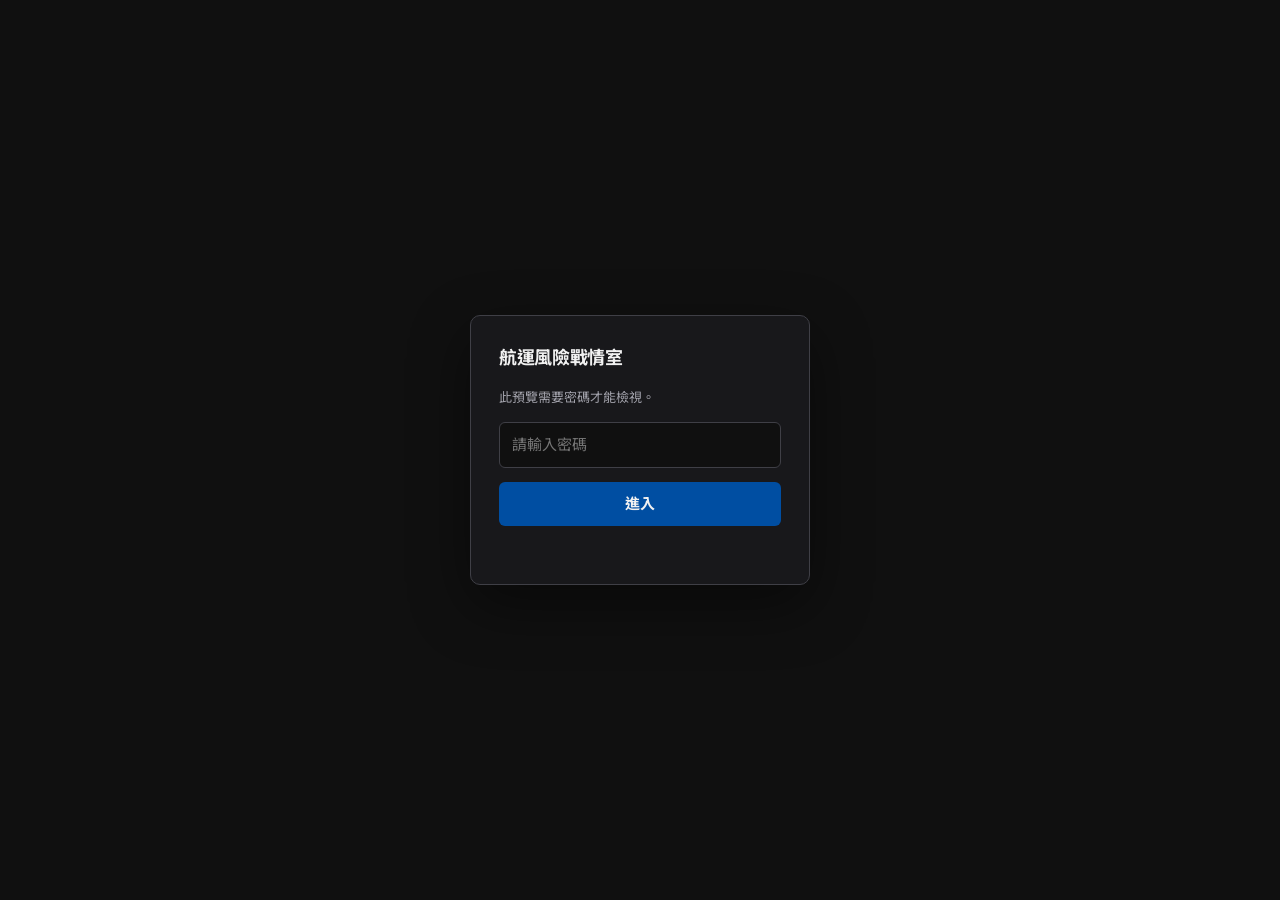
==== commit 15a93f0b: "Match deployed report to local source" ====
--- a/index.html
+++ b/index.html
@@ -2,4 +2,4 @@
 <header><a class="brand" href="index.html"><img src="assets/logo.png" alt="Yang Ming 陽明海運"></a><div class="product"><span>航運風險戰情室</span></div><nav class="primary-nav" aria-label="主選單"><a href="#overview" data-page="overview">全球態勢</a><a href="#intelligence" data-page="intelligence">風險情報</a><a href="#routes" data-page="routes">航線方案評估</a><a href="#reports" data-page="reports">決策報告</a></nav><div class="header-right"><button id="aiAssistantTrigger" class="ai-trigger" aria-haspopup="dialog" aria-controls="aiAssistant" aria-expanded="false"><svg viewBox="0 0 24 24" fill="none" stroke="currentColor" stroke-width="1.6" aria-hidden="true"><path d="m12 3 2.5 6.5L21 12l-6.5 2.5L12 21l-2.5-6.5L3 12l6.5-2.5Z"/></svg>AI 助手</button><div class="header-user"><button type="button" class="header-avatar" id="userMenuTrigger" aria-haspopup="menu" aria-expanded="false" aria-controls="userMenu" title="YM">YM</button><div id="userMenu" class="user-menu" role="menu" hidden><div class="user-menu-head"><strong>YM</strong><span>test@yangming.com</span></div><button type="button" role="menuitem" id="logoutBtn"><svg viewBox="0 0 24 24" fill="none" stroke="currentColor" stroke-width="1.8" stroke-linecap="round" stroke-linejoin="round" aria-hidden="true"><path d="M9 21H5a2 2 0 0 1-2-2V5a2 2 0 0 1 2-2h4"/><path d="m16 17 5-5-5-5"/><path d="M21 12H9"/></svg>登出</button></div></div></div></header><div id="topicNavSlot" hidden></div>
 <main class="workspace"><div class="gv-embed"><iframe id="gvFrame" title="全球態勢" allow="fullscreen"></iframe></div><script>/* 全球態勢（GlobalView）：未登入時登入頁直接在嵌入畫面裡顯示（不換頁），登入後接著播開場（地球→地圖→版面展開）；其間蓋滿整頁、頁首先藏起來，收到 expand 才落下 */(function(){var f=document.getElementById('gvFrame'),auth=false;try{auth=sessionStorage.getItem('gv-auth')==='1'}catch(e){}var motionOff=matchMedia('(prefers-reduced-motion: reduce)').matches;if(!auth)document.body.classList.add('gv-intro');f.src='globalview/index.html?embed=1&v=20261015b'+(auth?'':'&login=1');addEventListener('message',function(e){if(e.origin!==location.origin||!e.data||e.data.type!=='gv-intro')return;if(e.data.stage==='start'&&!motionOff)document.body.classList.add('gv-intro');if(e.data.stage==='expand')document.body.classList.remove('gv-intro')});addEventListener('message',function(e){if(e.origin!==location.origin||!e.data||e.data.type!=='gv-nav')return;if(typeof navigatePage==='function')navigatePage(e.data.page)})})()</script><section class="map-column"><div class="map-top"><div><h1>全球航線</h1></div><div class="map-actions"><button id="labelsToggle" aria-pressed="true">國界地名</button><button id="networkToggle" aria-pressed="true">航線圖層</button><button id="reset">↻ 重設</button></div></div><div class="globe-wrap"><canvas id="globe" aria-label="全球航線地圖；拖曳平移、滾輪縮放，也可使用下方航線按鈕選取"></canvas><div class="earth-controls"><button id="north" aria-label="顯示完整地圖"><svg viewBox="0 0 24 24" aria-hidden="true" fill="none" stroke="currentColor" stroke-width="1.75" stroke-linecap="round" stroke-linejoin="round"><circle cx="12" cy="12" r="7"/><path d="M12 2v4m0 12v4M2 12h4m12 0h4"/></svg></button><button id="zoomIn" aria-label="放大地圖"><svg viewBox="0 0 24 24" aria-hidden="true" fill="none" stroke="currentColor" stroke-width="1.75" stroke-linecap="round" stroke-linejoin="round"><path d="M12 5v14M5 12h14"/></svg></button><button id="zoomOut" aria-label="縮小地圖"><svg viewBox="0 0 24 24" aria-hidden="true" fill="none" stroke="currentColor" stroke-width="1.75" stroke-linecap="round" stroke-linejoin="round"><path d="M5 12h14"/></svg></button></div><div class="earth-credit">Natural Earth<span></span></div><div class="map-legend"><span><i class="red-dot"></i>風險節點</span><span><i class="cyan-dot"></i>掛靠港</span><span class="route-key">━ 原航線　┄ 備援航線</span><span>船舶動態</span></div></div></section>
 <aside class="right-column"><div class="panel-tabs"><span id="panelTitle">需關注事項</span><button id="panelCollapse" aria-label="展開或收合資訊面板">⌄</button></div><div class="panel-scroll"><section id="eventsPanel"><section class="overview-digest" aria-label="本期戰略摘要"><div class="overview-digest-head"><div><small>本期戰略摘要</small><strong>航道、成本與配置</strong></div><span id="overviewSummaryCount"></span></div><ul class="overview-summary-list"><li><a href="#safety"><strong>航道備援</strong><p>荷莫茲與紅海風險優先評估；比較替代掛靠、繞行與交付安排。</p></a></li><li><a href="#fuel"><strong>燃油成本</strong><p>油價需搭配 OVX 與裂解價差；備援方案一併比較航程與燃油支出。</p></a></li><li><a href="#intelligence"><strong>貨流與市場配置</strong><p>核對美線提前出貨訊號，並結合港口、內陸與國家評級安排運力。</p></a></li></ul><a href="#intelligence">查看情報總覽 </a></section><div class="feed-filters"><button class="active" data-filter="全部">全部</button><button data-filter="航道安全">航道</button><button data-filter="燃油成本">燃油</button><button data-filter="政策與關稅">政策</button><button data-filter="港口與內陸">港口</button><button data-filter="國家風險">國家</button></div><div id="eventList"></div></section><section id="routePanel" hidden><button id="backToIssues" class="back-button">← 返回關注事項</button><div class="issue-context"><span id="issueType">航道安全</span><h2 id="issueTitle">紅海航道通行受影響</h2><p id="issueImpact">需評估亞洲—北歐航線的備援配置。</p></div><div class="route-detail"><div class="detail-heading"><div><h2 id="routeTitle">亞洲 — 北歐 <span>經蘇伊士</span></h2></div><span id="routeBadge" class="badge red">高風險</span></div><div class="detail-metrics"><div><small>主要風險節點</small><strong id="routeNode">曼德海峽</strong></div><div><small>判讀狀態</small><strong id="routeRisk" class="coral">高</strong></div><div><small>可比較方案</small><strong id="routeAlt">繞行好望角</strong></div></div><p id="routeNote">航道風險升高，建議比較蘇伊士與好望角方案的航程及成本。</p></div><section class="route-chart chart-card"><div class="chart-heading"><h2 id="trendTitle">航道通行趨勢</h2></div><div id="trendData"><div class="chart-value"><strong id="trendValue">72</strong><span>指數 · 期初＝100</span><small id="trendDelta"></small></div><div id="trafficChart"></div></div><p id="trendUnavailable" hidden>綜合事件與航線資訊。</p><p class="chart-footnote" id="chartExplanation">指數，基準期＝100。</p></section><section class="evidence-summary"><h3>判讀依據</h3><p id="evidenceText"></p></section><div class="route-action"><h3>下一步</h3><button id="compare">比較備援方案 <span>→</span></button><button id="reportSelected" class="secondary-action">建立此航線報告 ↗</button></div></section></div></aside>
-<section class="monitor"><div class="monitor-top"><h2>關注航線</h2><span>選擇航線查看風險</span></div><div class="route-strip"><div id="routeCards"></div></div></section><footer><button id="replayToggle" aria-expanded="false" aria-controls="replayControls">◷ 情境回放</button><div id="replayControls" hidden><button id="play" class="play">▶</button><div class="time-title"><strong>情境回放</strong><span id="dateBottom">2026.10.08</span></div><div class="timeline"><input id="time" aria-label="情境時間" type="range" min="0" max="4" value="4"><div><span>06 月</span><span>07 月</span><span>08 月</span><span>09 月</span><span>現在</span></div></div><button id="now">回到現在 ↗</button><p></p></div><span class="replay-hint">回顧風險變化</span></footer></main><section id="pageContent" class="page-content" hidden aria-label="主要頁面"></section><dialog id="comparison"><button class="close" aria-label="關閉">×</button><span class="eyebrow">情境比較</span><h2>航線方案比較</h2><p></p><div id="comparisonContent"></div><button class="outline" id="report2">↗ 建立報告連結</button></dialog><div id="toast" role="status"></div><script src="assets/countries.js?v=ym-ui-20261013"></script><script src="map-motion.js?v=ym-motion-20261013"></script><script src="app.js?v=header-alert-20261014"></script><script src="pages.js?v=warroom-20261014"></script><script src="strategy.js?v=report-source-20261019"></script><script src="risk-shared.js?v=views-20261015"></script><script src="risk-registry.js?v=shared-20261015"></script><script src="intelligence-model.js?v=nokey-20261015"></script><script src="safety-evidence.js?v=country-20261015"></script><script src="assessment.js?v=ym-blue-20261013"></script><script src="route-network.js?v=fit-20261015"></script><script src="route-compare.js?v=nocrumb-20261015"></script><script src="route-hub.js?v=views-20261015"></script><script src="report-codec.js?v=ym-ui-20261013"></script><script src="report-links.js?v=ym-links-20261013"></script><script src="ai-assistant.js?v=motion-20261013"></script><script src="risk-radar.js?v=asof-20261015"></script><script src="shell-layout.js?v=maritime-20261014"></script><script src="report-fonts.js?v=20261015"></script><script src="report-layout.js?v=local-report-fix-20261019"></script><script src="chart-hover.js?v=hover-20261014"></script><script src="user-menu.js?v=logout-20261014"></script><script src="design-apply.js?v=ds2-20261015"></script><script src="topic-icons.js?v=sigcat-20261015"></script><script src="radar-focus.js?v=unrot-20261015"></script><script src="signals.js?v=kind-20261015"></script><script src="topic-signals.js?v=feed2-20261015"></script><link rel="stylesheet" href="report-local.css?v=local-report-fix-20261019"><script src="report-local.js?v=local-report-fix-20261019"></script></body></html>
+<section class="monitor"><div class="monitor-top"><h2>關注航線</h2><span>選擇航線查看風險</span></div><div class="route-strip"><div id="routeCards"></div></div></section><footer><button id="replayToggle" aria-expanded="false" aria-controls="replayControls">◷ 情境回放</button><div id="replayControls" hidden><button id="play" class="play">▶</button><div class="time-title"><strong>情境回放</strong><span id="dateBottom">2026.10.08</span></div><div class="timeline"><input id="time" aria-label="情境時間" type="range" min="0" max="4" value="4"><div><span>06 月</span><span>07 月</span><span>08 月</span><span>09 月</span><span>現在</span></div></div><button id="now">回到現在 ↗</button><p></p></div><span class="replay-hint">回顧風險變化</span></footer></main><section id="pageContent" class="page-content" hidden aria-label="主要頁面"></section><dialog id="comparison"><button class="close" aria-label="關閉">×</button><span class="eyebrow">情境比較</span><h2>航線方案比較</h2><p></p><div id="comparisonContent"></div><button class="outline" id="report2">↗ 建立報告連結</button></dialog><div id="toast" role="status"></div><script src="assets/countries.js?v=ym-ui-20261013"></script><script src="map-motion.js?v=ym-motion-20261013"></script><script src="app.js?v=header-alert-20261014"></script><script src="pages.js?v=warroom-20261014"></script><script src="strategy.js?v=report-source-20261019"></script><script src="risk-shared.js?v=views-20261015"></script><script src="risk-registry.js?v=shared-20261015"></script><script src="intelligence-model.js?v=nokey-20261015"></script><script src="safety-evidence.js?v=country-20261015"></script><script src="assessment.js?v=ym-blue-20261013"></script><script src="route-network.js?v=fit-20261015"></script><script src="route-compare.js?v=nocrumb-20261015"></script><script src="route-hub.js?v=views-20261015"></script><script src="report-codec.js?v=ym-ui-20261013"></script><script src="report-links.js?v=ym-links-20261013"></script><script src="ai-assistant.js?v=motion-20261013"></script><script src="risk-radar.js?v=asof-20261015"></script><script src="shell-layout.js?v=maritime-20261014"></script><script src="report-fonts.js?v=20261015"></script><script src="report-layout.js?v=local-report-fix-20261019"></script><script src="chart-hover.js?v=hover-20261014"></script><script src="user-menu.js?v=logout-20261014"></script><script src="design-apply.js?v=ds2-20261015"></script><script src="topic-icons.js?v=sigcat-20261015"></script><script src="radar-focus.js?v=unrot-20261015"></script><script src="signals.js?v=kind-20261015"></script><script src="topic-signals.js?v=feed2-20261015"></script><link rel="stylesheet" href="report-local.css?v=local-report-match-20261019"><script src="report-local.js?v=local-report-match-20261019"></script></body></html>
--- a/report-local.css
+++ b/report-local.css
@@ -20,6 +20,7 @@
 .report-document .signal-dynamic-kind.is-indicator:before{background:#fbbf24}
 .report-document .signal-dynamic-copy{grid-column:1/-1;margin:0;color:#f1f1f1;font-size:14px;line-height:1.75}
 .report-document .signal-dynamic-copy,.report-document .risk-signal-line h3,.report-document .risk-interpretation dt,.report-document .risk-interpretation dd,.report-document .strategy-summary p{font-size:14px}
+#pageContent .report-document .signal-dynamic-copy,#pageContent .report-document .strategy-summary p{font-size:14px}
 .report-document .report-affected-routes{display:flex;align-items:center;justify-content:space-between;gap:16px;margin-top:18px;padding-top:16px;border-top:1px solid #27272a}
 .report-document .report-affected-routes>span{color:#a1a1aa;font-size:12px}
 .report-document .report-affected-routes>a{display:inline-flex;align-items:center;gap:12px;color:#609fe4;font-size:13px;font-weight:600}
